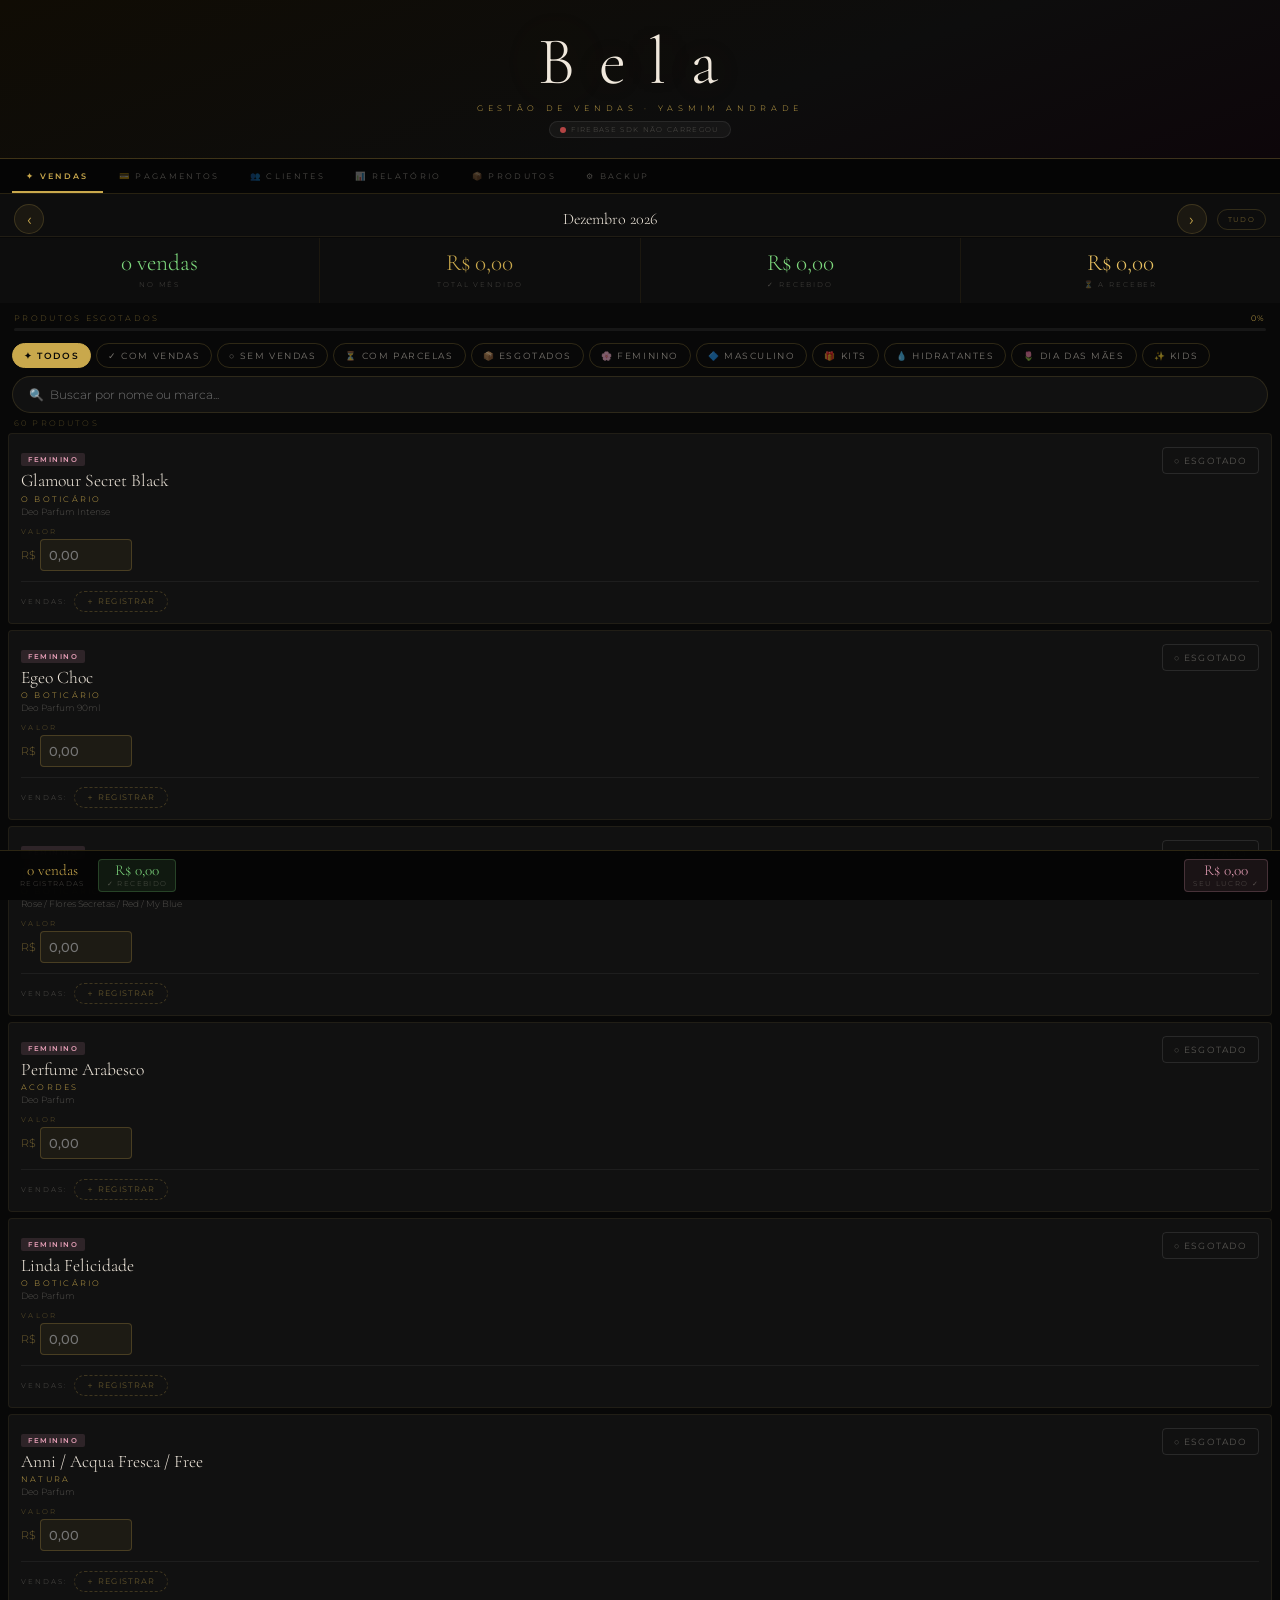
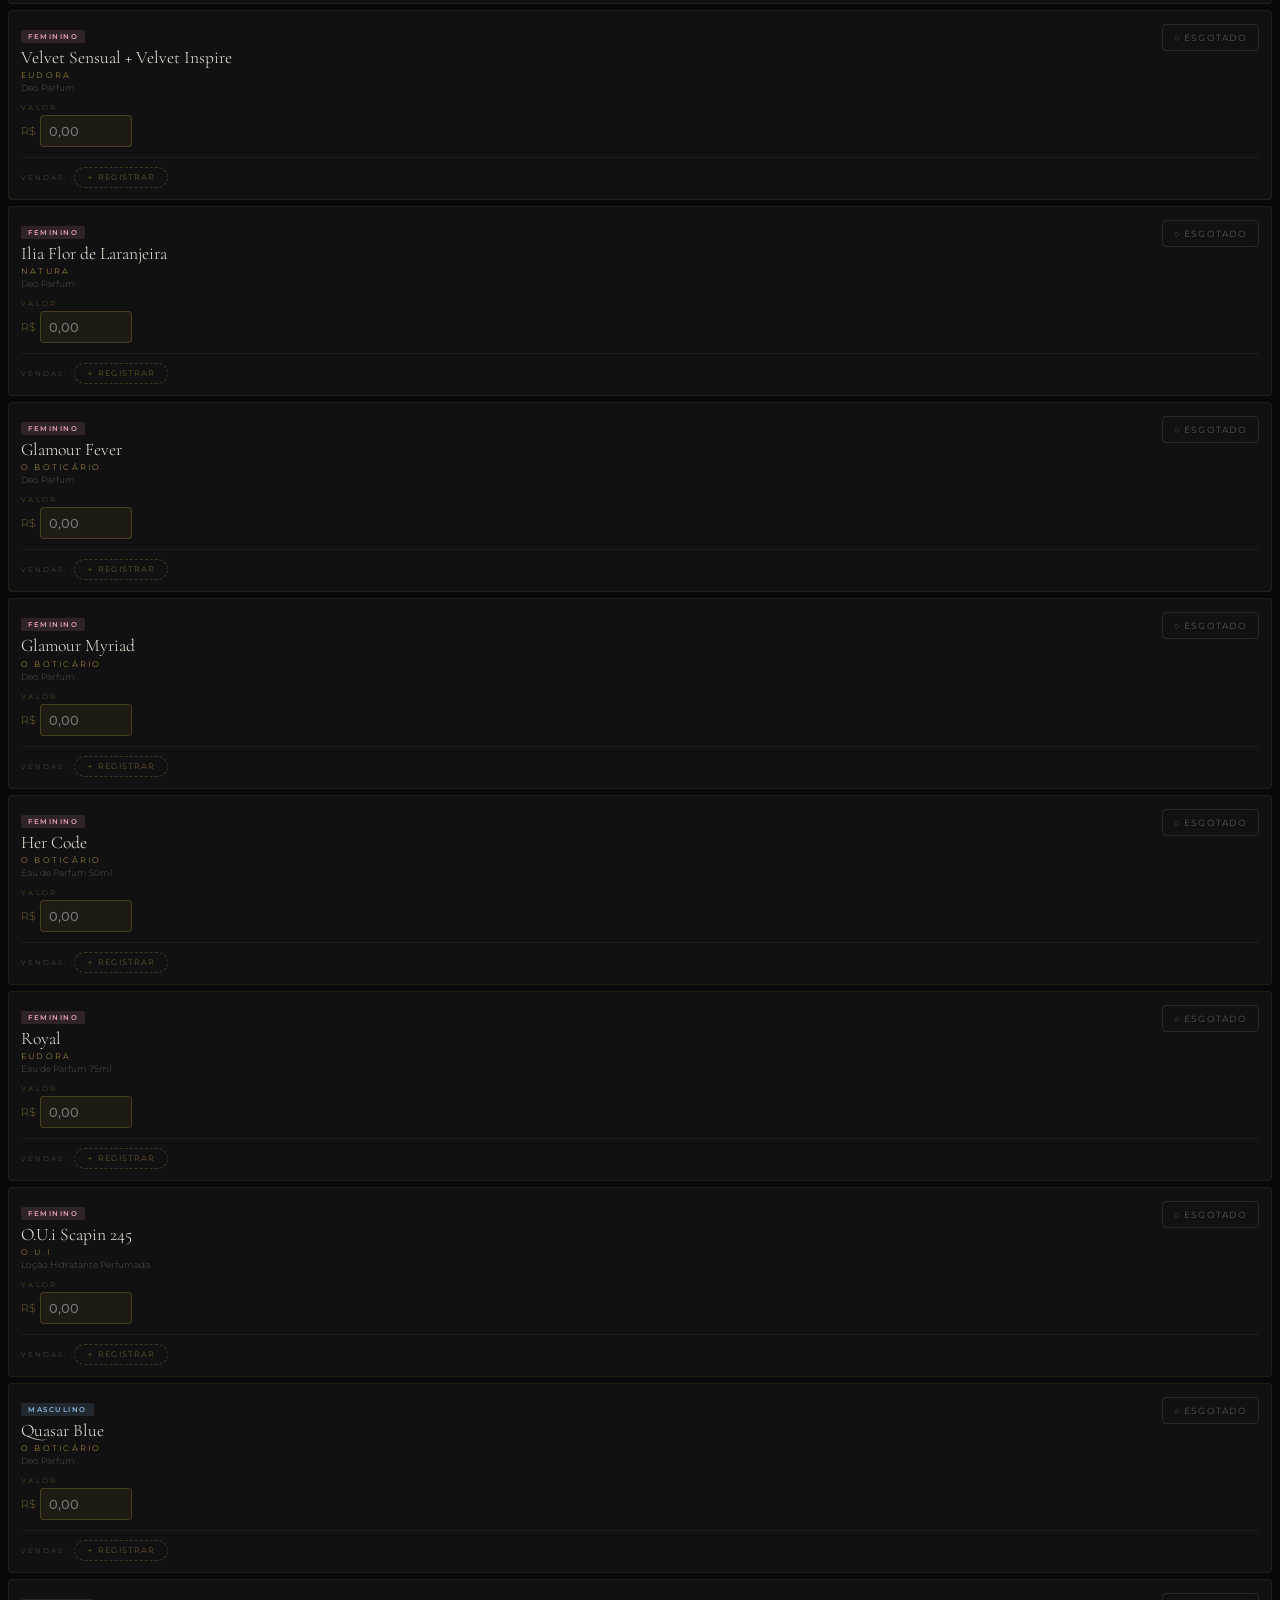
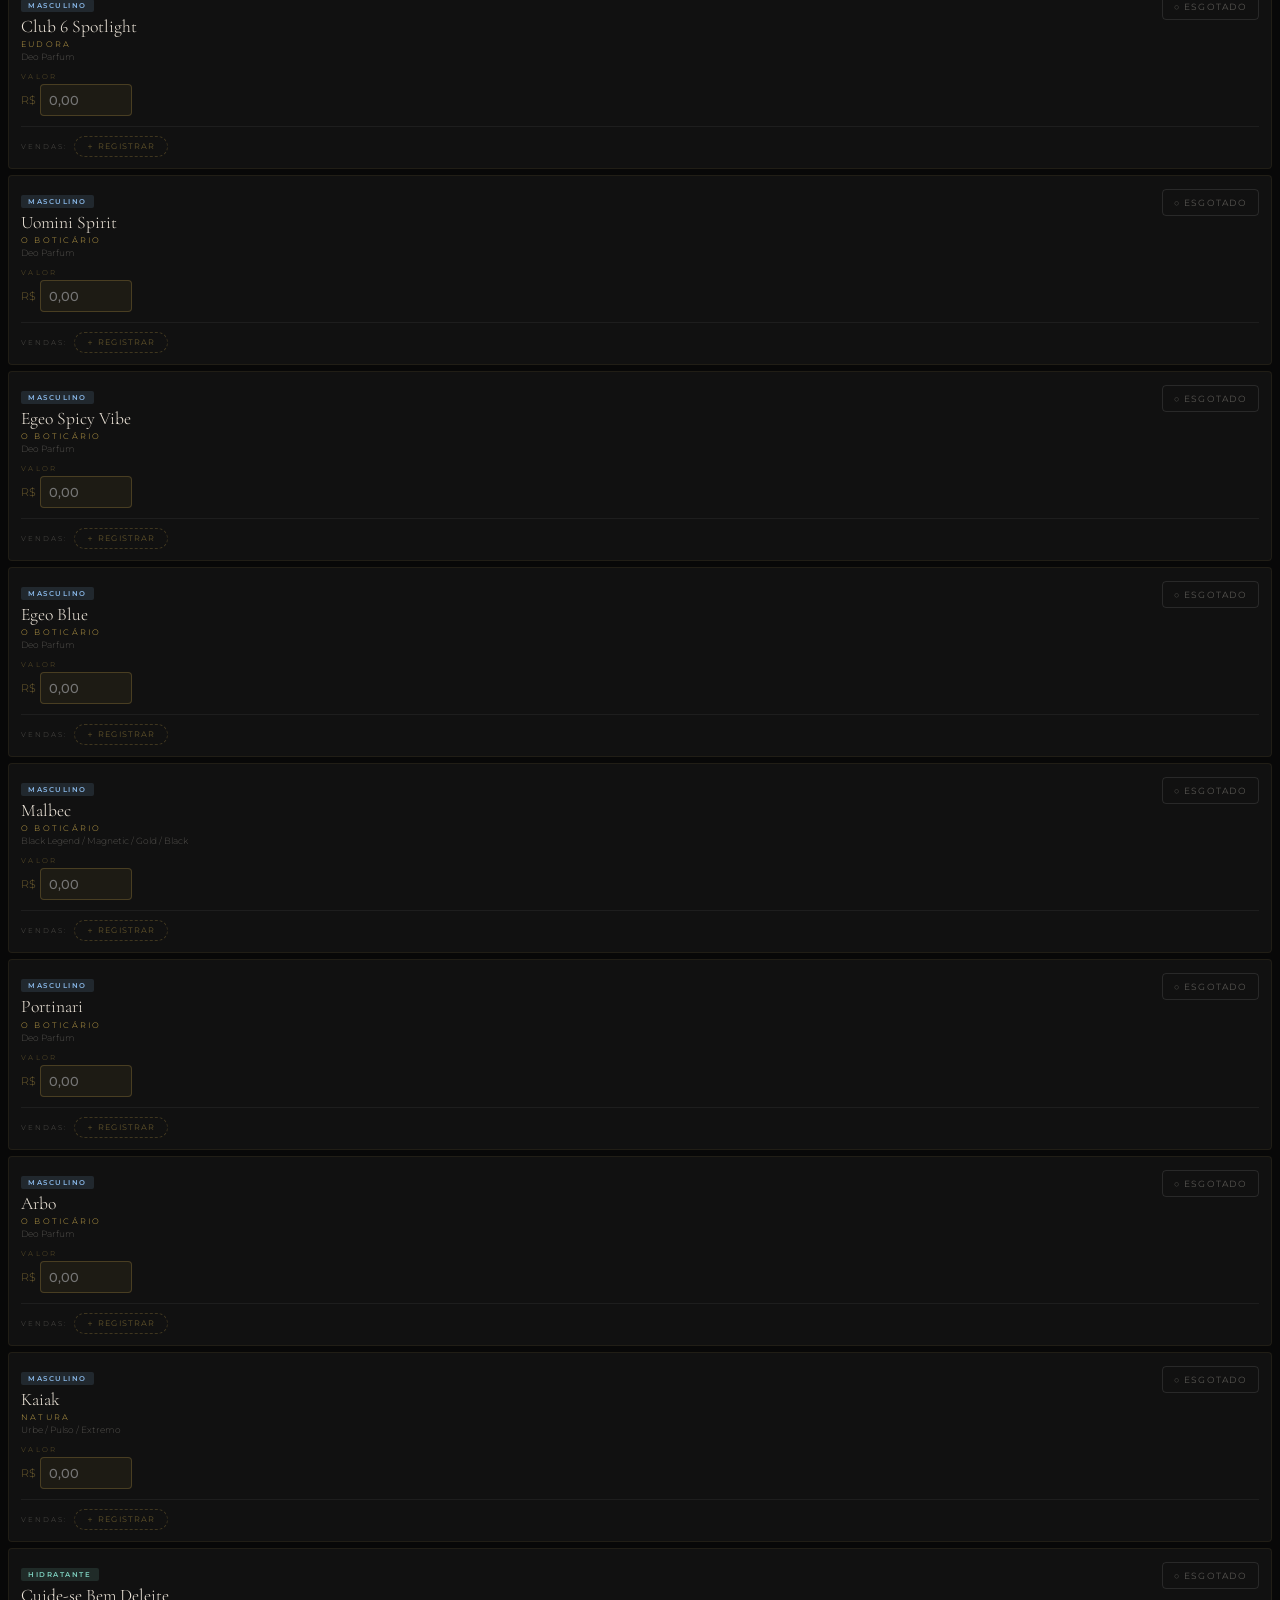
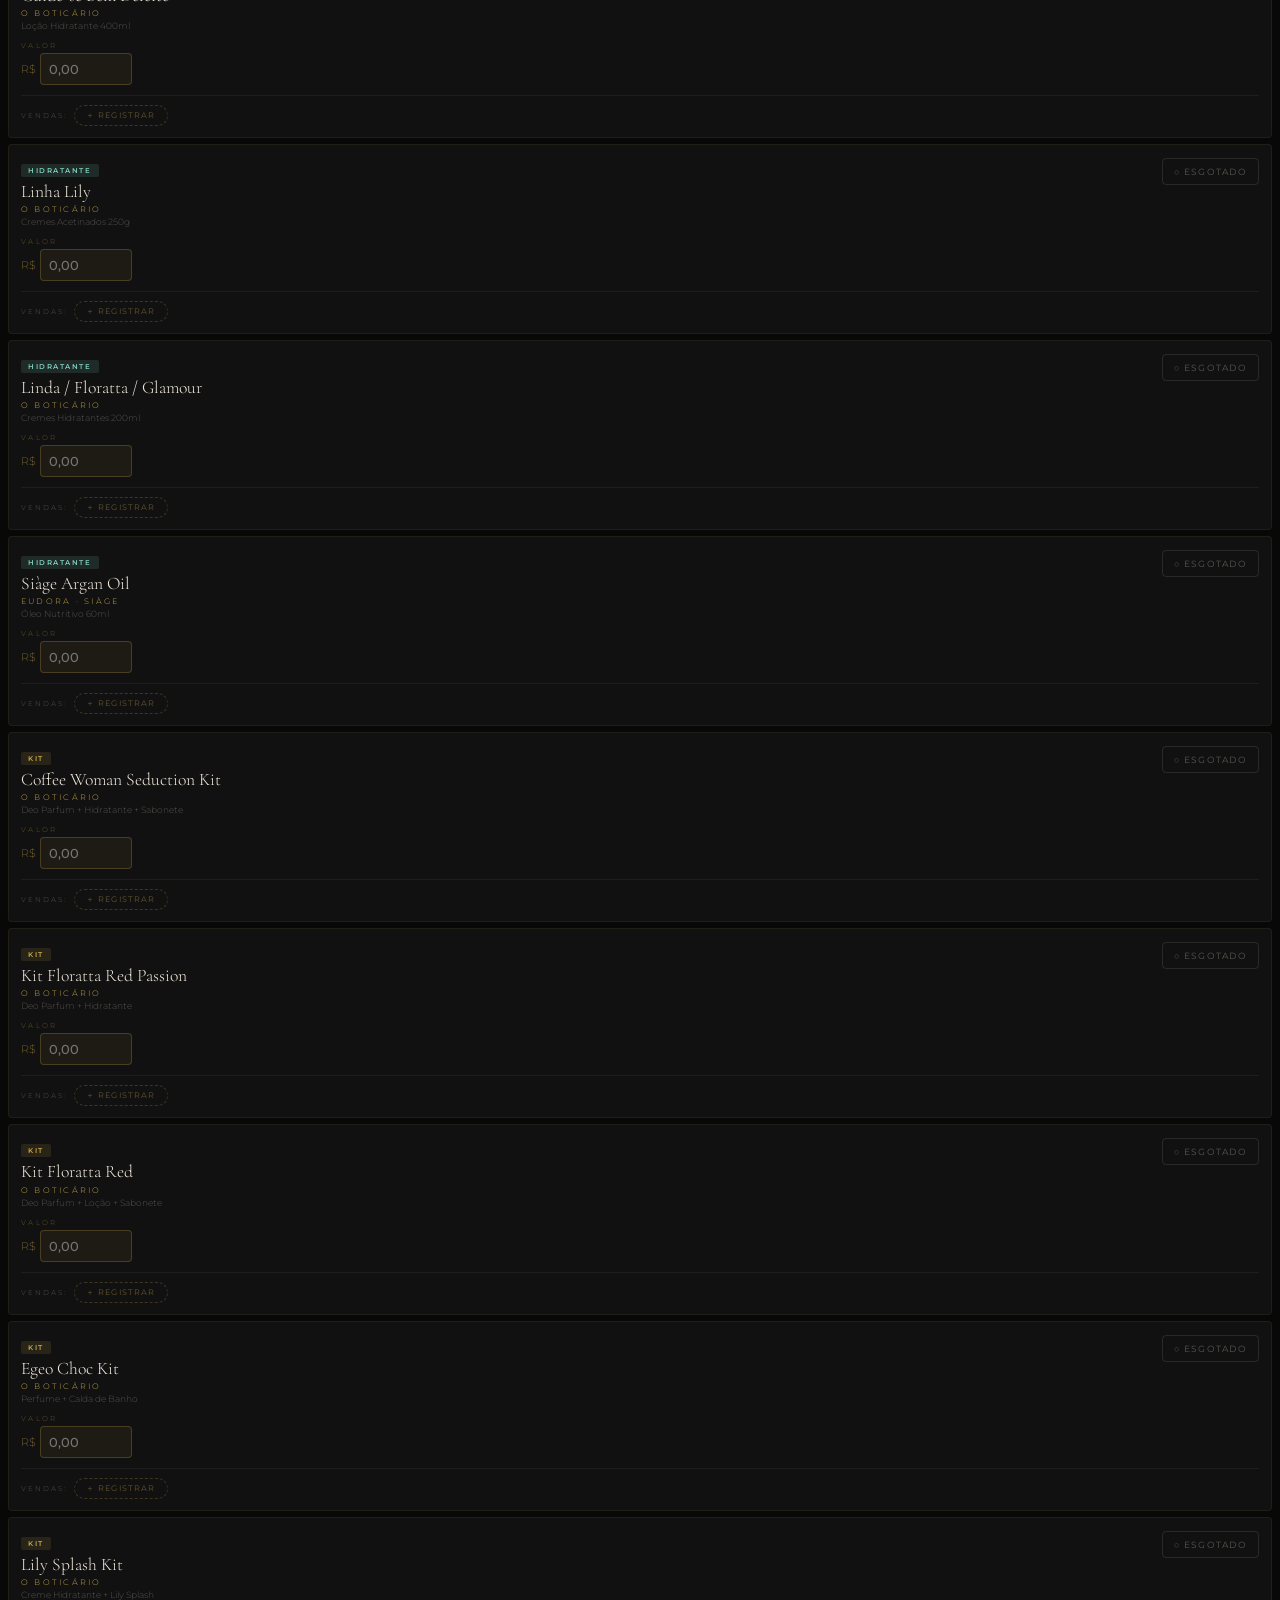
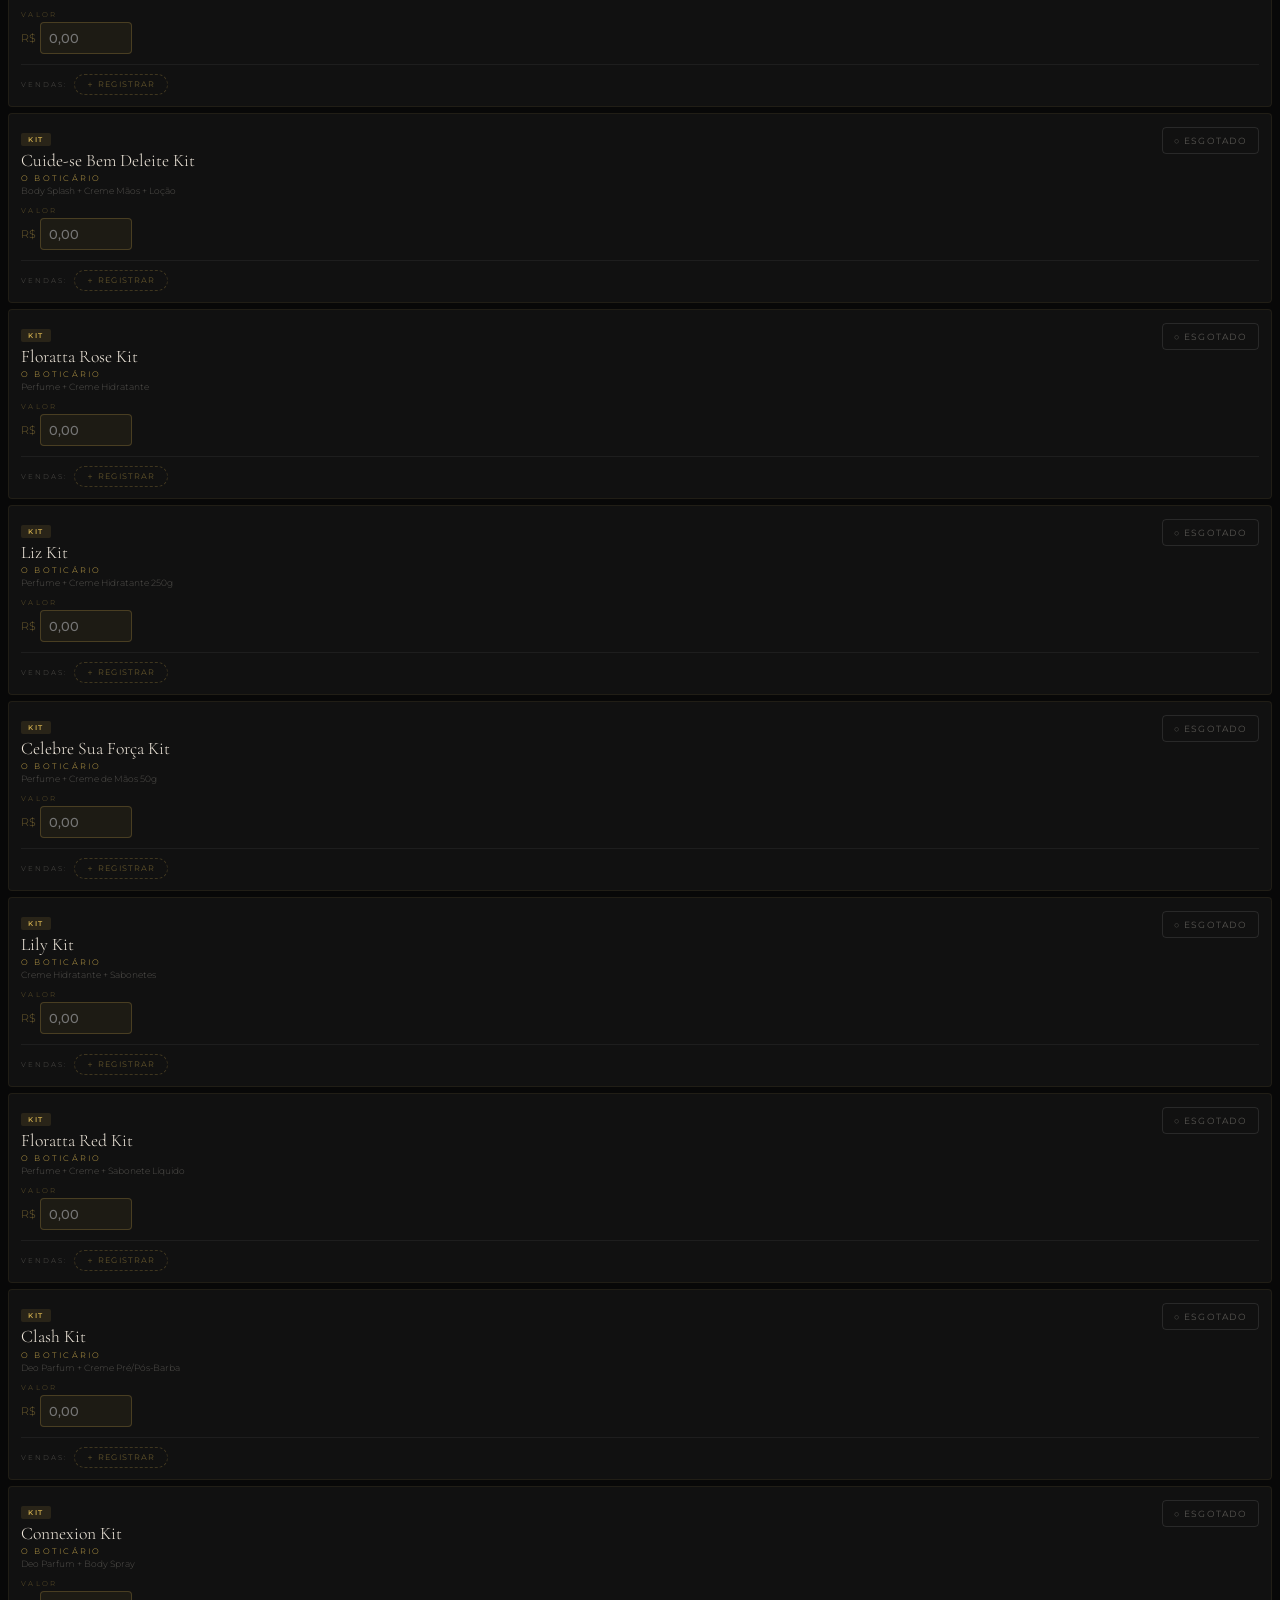
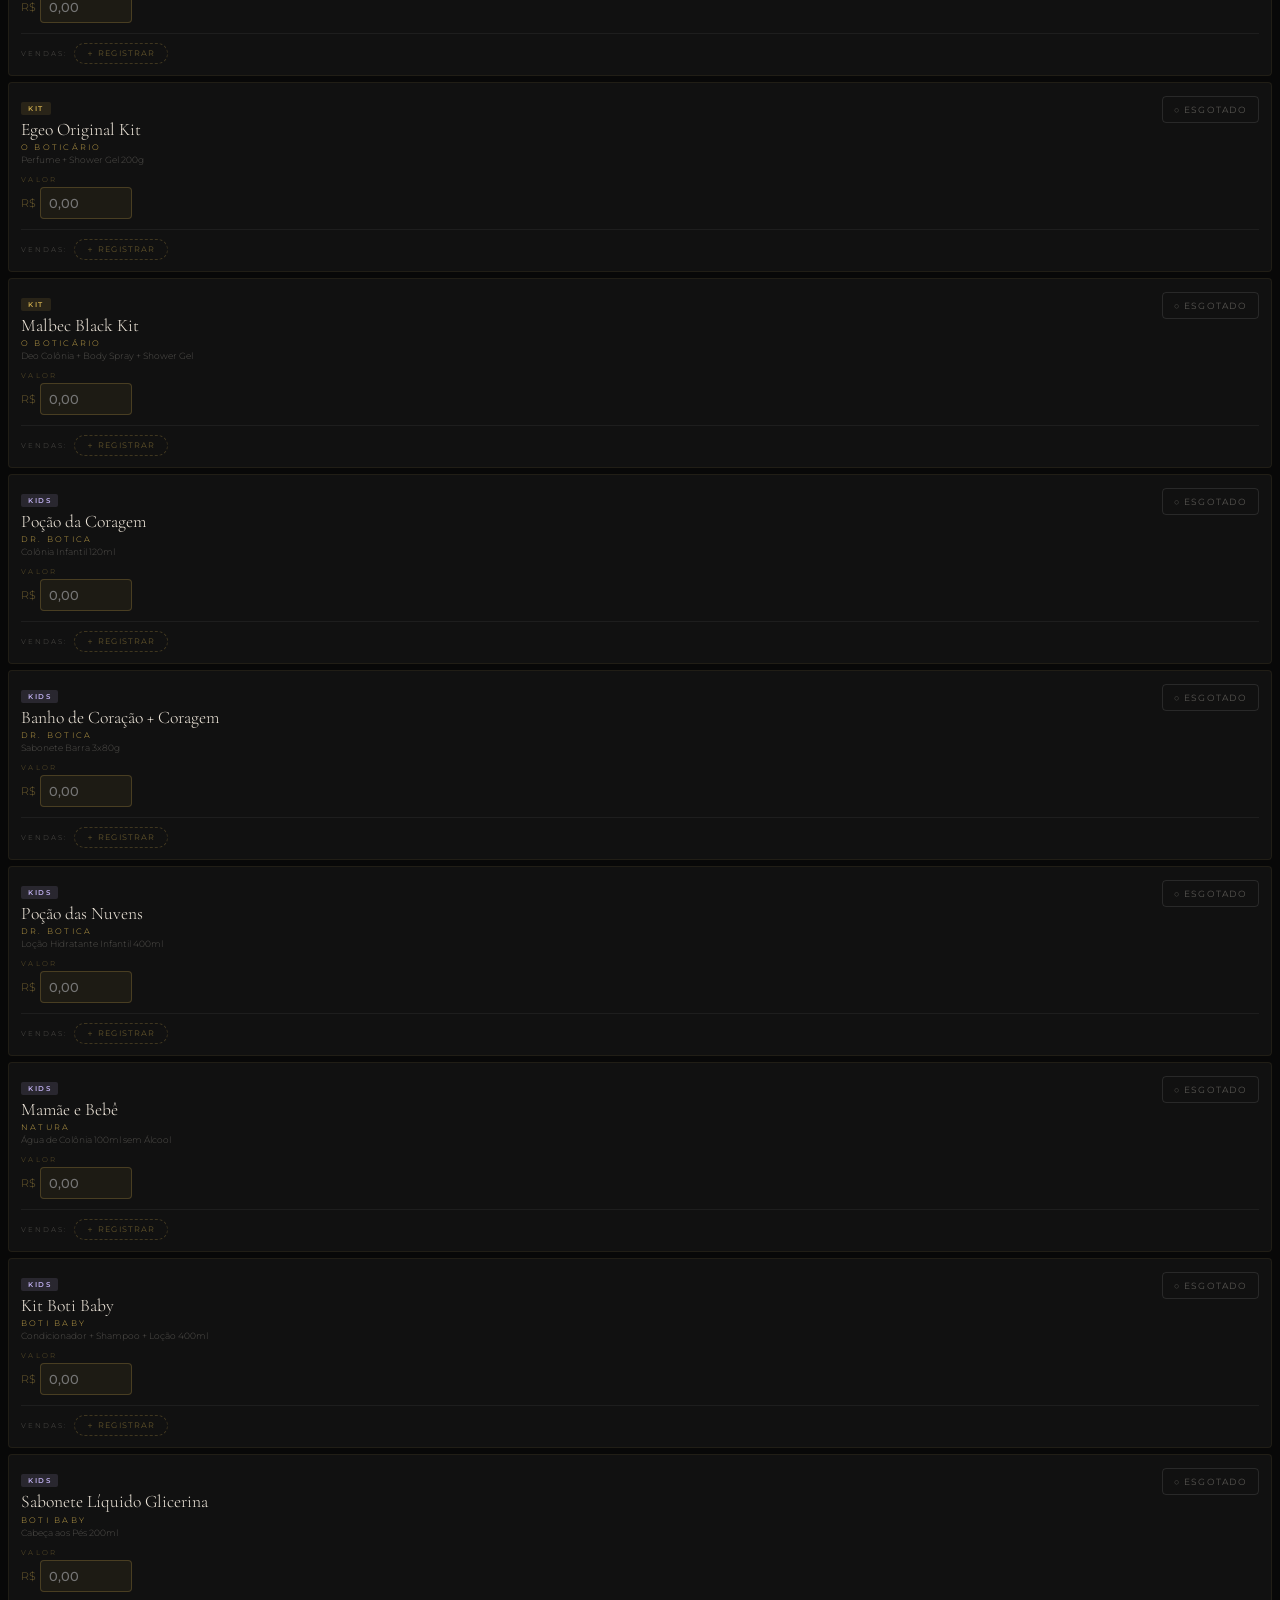
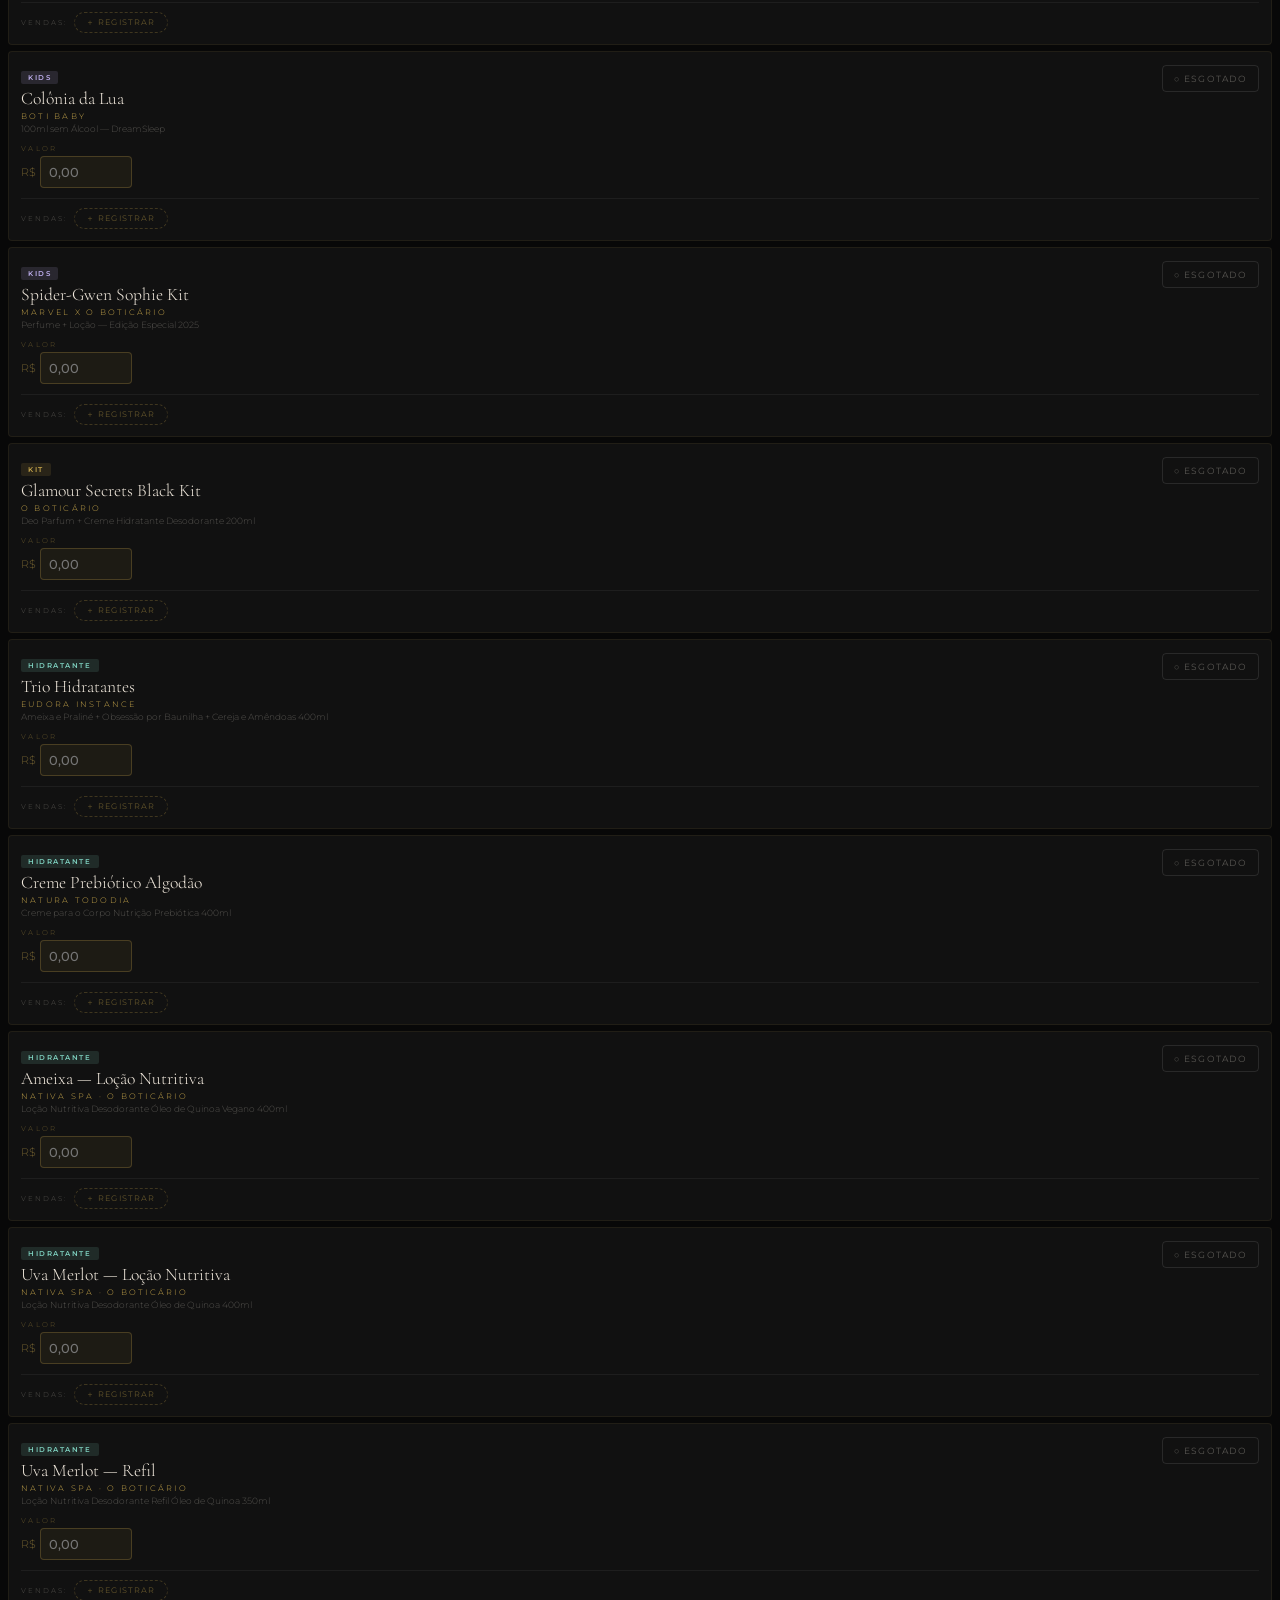
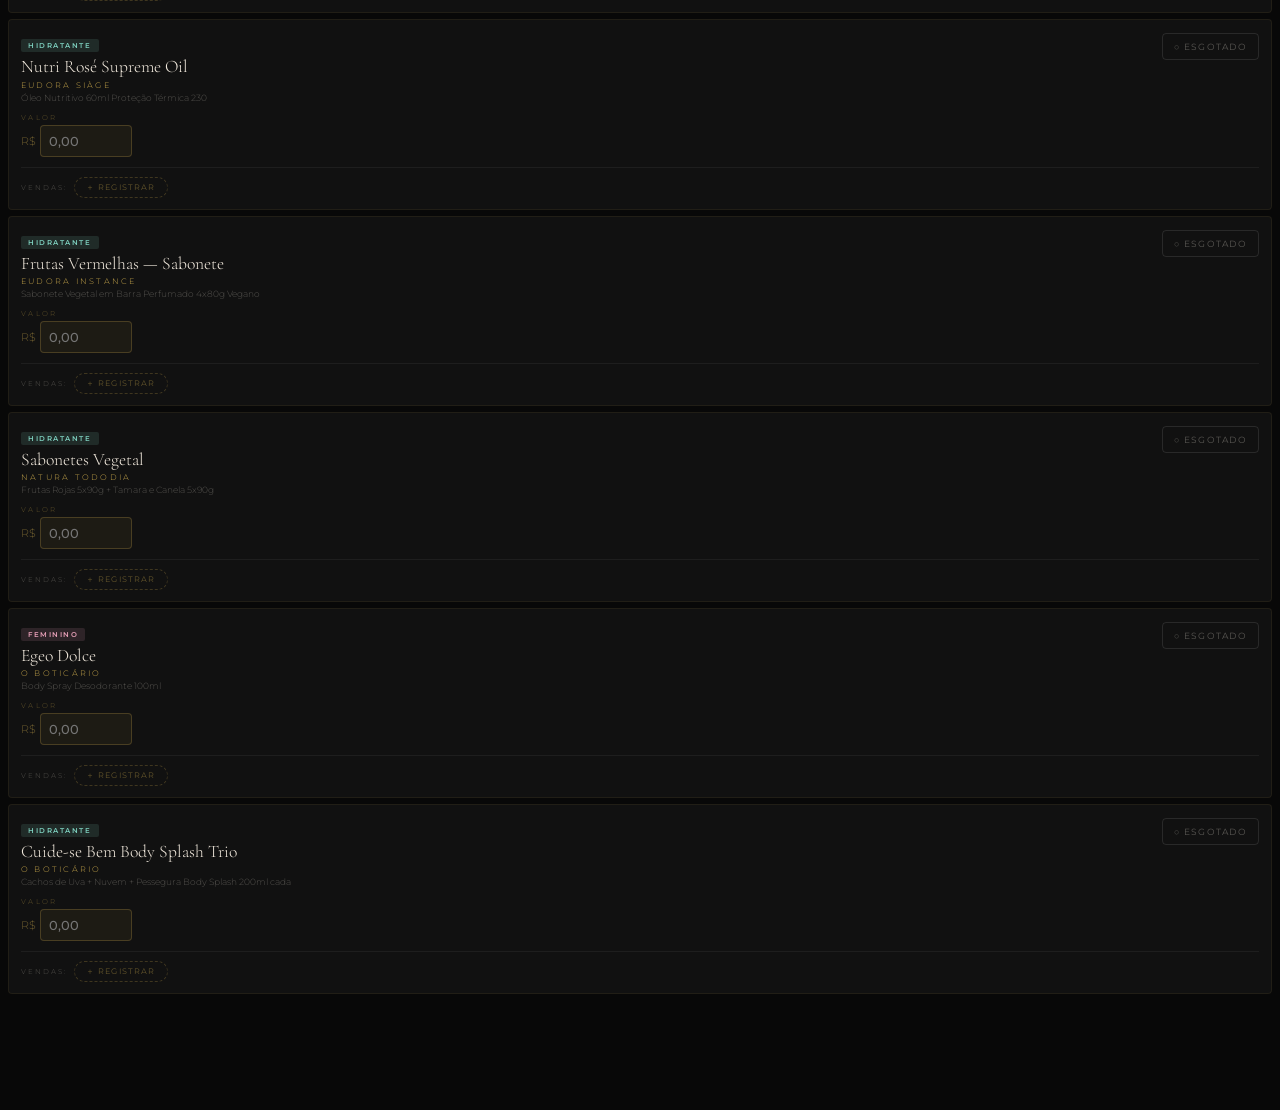
==== index.html @ f92d916d "Mudança imgg" ====
<!DOCTYPE html>
<html lang="pt-BR">
<head>
<meta charset="UTF-8">
<meta name="viewport" content="width=device-width, initial-scale=1.0, user-scalable=no">
<meta name="theme-color" content="#080808">
<meta name="apple-mobile-web-app-capable" content="yes">
<meta name="apple-mobile-web-app-status-bar-style" content="black-translucent">
<meta name="apple-mobile-web-app-title" content="Bela">
<meta name="application-name" content="Bela">
<meta name="description" content="Gestão de Vendas · Yasmim Andrade">
<title>Bela — Gestão de Vendas</title>
<link rel="manifest" id="pwa-manifest">
<link rel="apple-touch-icon" id="pwa-icon">
<link rel="preconnect" href="https://fonts.googleapis.com">
<link rel="preconnect" href="https://fonts.gstatic.com" crossorigin>
<link href="https://fonts.googleapis.com/css2?family=Cormorant+Garamond:ital,wght@0,300;0,400;0,600;1,300;1,400&family=Montserrat:wght@300;400;500;600&display=swap" rel="stylesheet">
<script>
// ── PWA: gera manifest e ícone inline, sem servidor ──────────────────────
(function(){
  // SVG icon → PNG via canvas
  var svg='<svg xmlns="http://www.w3.org/2000/svg" width="512" height="512"><rect width="512" height="512" rx="80" fill="#080808"/><rect x="1" y="1" width="510" height="510" rx="79" fill="none" stroke="#C9A84C" stroke-width="8"/><text x="256" y="310" text-anchor="middle" font-family="Georgia,serif" font-size="240" font-weight="300" fill="#f0e8dc">B</text><text x="256" y="390" text-anchor="middle" font-family="Arial,sans-serif" font-size="38" font-weight="300" letter-spacing="14" fill="#C9A84C">BELA</text></svg>';
  var svgBlob=new Blob([svg],{type:'image/svg+xml'});
  var svgUrl=URL.createObjectURL(svgBlob);
  document.getElementById('pwa-icon').href=svgUrl;

  // manifest blob
  var manifest={
    name:'Bela — Gestão de Vendas',
    short_name:'Bela',
    description:'Gestão de Vendas · Yasmim Andrade',
    start_url:window.location.href,
    display:'standalone',
    background_color:'#080808',
    theme_color:'#080808',
    orientation:'portrait',
    icons:[
      {src:svgUrl,sizes:'512x512',type:'image/svg+xml',purpose:'any maskable'}
    ]
  };
  var mBlob=new Blob([JSON.stringify(manifest)],{type:'application/json'});
  document.getElementById('pwa-manifest').href=URL.createObjectURL(mBlob);

  // Service Worker inline
  if('serviceWorker' in navigator){
    var swCode=[
      'var CACHE="bela-v1";',
      'self.addEventListener("install",function(e){',
      '  e.waitUntil(caches.open(CACHE).then(function(c){',
      '    return c.addAll([self.location.pathname]);',
      '  }));',
      '  self.skipWaiting();',
      '});',
      'self.addEventListener("activate",function(e){',
      '  e.waitUntil(clients.claim());',
      '});',
      'self.addEventListener("fetch",function(e){',
      '  e.respondWith(caches.match(e.request).then(function(r){',
      '    return r||fetch(e.request).then(function(res){',
      '      var clone=res.clone();',
      '      caches.open(CACHE).then(function(c){c.put(e.request,clone);});',
      '      return res;',
      '    }).catch(function(){return caches.match(e.request);});',
      '  }));',
      '});'
    ].join('\n');
    var swBlob=new Blob([swCode],{type:'application/javascript'});
    var swUrl=URL.createObjectURL(swBlob);
    navigator.serviceWorker.register(swUrl,{scope:'/'}).catch(function(){
      // scope fallback para arquivo local
      navigator.serviceWorker.register(swUrl).catch(function(){});
    });
  }
})();
</script>
<style>
*{margin:0;padding:0;box-sizing:border-box;-webkit-tap-highlight-color:transparent}
html,body{background:#080808;color:#f0e8dc;font-family:'Montserrat',sans-serif;font-weight:300;overflow-x:hidden;min-height:100vh}
button{font-family:'Montserrat',sans-serif;cursor:pointer;border:none}
input[type=number]::-webkit-inner-spin-button,input[type=number]::-webkit-outer-spin-button{-webkit-appearance:none;margin:0}
input[type=number]{-moz-appearance:textfield}
input,select{font-family:'Montserrat',sans-serif}
#toast{position:fixed;top:14px;right:14px;font-size:0.5rem;letter-spacing:0.18em;text-transform:uppercase;color:#7dd87d;background:rgba(100,200,100,0.1);border:1px solid rgba(100,200,100,0.3);padding:4px 10px;border-radius:20px;opacity:0;transition:opacity 0.35s;pointer-events:none;z-index:9999}
#toast.show{opacity:1}
#footer-bar{position:fixed;bottom:0;left:0;right:0;background:rgba(6,6,6,0.97);-webkit-backdrop-filter:blur(14px);backdrop-filter:blur(14px);border-top:1px solid rgba(201,168,76,0.2);padding:8px 12px;z-index:100}
.footer-inner{display:flex;flex-wrap:wrap;justify-content:space-between;gap:5px}
.footer-grp{display:flex;gap:5px;flex-wrap:wrap;align-items:center}
.fchip{display:flex;flex-direction:column;align-items:center;padding:3px 8px;border-radius:4px}
.fchip-val{font-family:'Cormorant Garamond',serif;font-size:0.95rem;font-weight:300;line-height:1}
.fchip-lbl{font-size:0.42rem;letter-spacing:0.2em;text-transform:uppercase;color:rgba(240,232,220,0.3);margin-top:1px}
.card{border-radius:4px;margin-bottom:6px;padding:13px 12px 11px;transition:background 0.3s,border-color 0.3s}
.cat-badge{display:inline-block;font-size:0.44rem;font-weight:600;letter-spacing:0.22em;text-transform:uppercase;padding:2px 7px;border-radius:2px;margin-bottom:4px}
.prod-name{font-family:'Cormorant Garamond',serif;font-size:1.1rem;font-weight:300;line-height:1.2}
.prod-brand{font-size:0.5rem;letter-spacing:0.28em;text-transform:uppercase;color:#C9A84C;margin-top:2px}
.prod-sub{font-size:0.58rem;color:rgba(240,232,220,0.3);margin-top:2px}
.row1{display:flex;align-items:flex-start;gap:8px;justify-content:space-between}
.row2{display:flex;align-items:flex-end;gap:8px;margin-top:10px;flex-wrap:wrap}
.esg-btn{flex-shrink:0;padding:7px 11px;border-radius:4px;font-size:0.56rem;letter-spacing:0.14em;text-transform:uppercase;transition:all 0.2s;white-space:nowrap}
.price-wrap{display:flex;flex-direction:column;gap:3px}
.price-lbl{font-size:0.44rem;letter-spacing:0.32em;text-transform:uppercase;color:rgba(201,168,76,0.45)}
.price-inner{display:flex;align-items:center;gap:4px}
.price-rs{font-size:0.68rem;color:rgba(201,168,76,0.5)}
.price-input{width:92px;padding:7px 8px;background:rgba(201,168,76,0.07);border:1px solid rgba(201,168,76,0.25);border-radius:4px;color:#e8c97a;font-size:0.84rem;font-weight:500;outline:none}
.profit-boxes{display:flex;gap:5px;flex-wrap:wrap}
.pbox{border-radius:4px;padding:6px 9px;min-width:82px;text-align:center}
.pbox-lbl{font-size:0.42rem;letter-spacing:0.24em;text-transform:uppercase;opacity:0.6}
.pbox-val{font-family:'Cormorant Garamond',serif;font-size:1rem;font-weight:300;margin-top:2px}
.sales-section{margin-top:10px;border-top:1px solid rgba(255,255,255,0.055);padding-top:9px}
.sales-row{display:flex;align-items:center;gap:7px;flex-wrap:wrap}
.sales-lbl{font-size:0.44rem;letter-spacing:0.28em;text-transform:uppercase;color:rgba(240,232,220,0.3);flex-shrink:0}
.buyer-chip{display:inline-flex;align-items:center;gap:5px;border-radius:20px;padding:4px 10px;cursor:pointer;transition:all 0.2s}
.buyer-chip-init{width:18px;height:18px;border-radius:50%;display:flex;align-items:center;justify-content:center;font-size:0.45rem;font-weight:700;flex-shrink:0}
.buyer-chip-name{font-size:0.6rem;font-weight:400;letter-spacing:0.04em}
.buyer-chip-parc{font-size:0.42rem;letter-spacing:0.1em}
.sale-add-btn{display:inline-flex;align-items:center;gap:5px;background:transparent;border:1px dashed rgba(201,168,76,0.25);border-radius:20px;padding:4px 11px;cursor:pointer;color:rgba(201,168,76,0.45);font-size:0.52rem;letter-spacing:0.14em;text-transform:uppercase;transition:all 0.2s}
.sale-add-btn:active{border-color:rgba(201,168,76,0.6);color:rgba(201,168,76,0.8)}
.sales-summary{margin-top:7px;display:flex;gap:6px;flex-wrap:wrap}
.spill{border-radius:30px;padding:3px 9px;display:inline-flex;align-items:center;gap:5px}
.spill-lbl{font-size:0.42rem;letter-spacing:0.2em;text-transform:uppercase}
.spill-val{font-family:'Cormorant Garamond',serif;font-size:0.88rem;font-weight:300}
.filter-bar{display:flex;flex-wrap:wrap;gap:5px;padding:10px 12px 4px}
.filter-btn{font-size:0.55rem;font-weight:400;letter-spacing:0.18em;text-transform:uppercase;padding:6px 11px;border-radius:30px;white-space:nowrap;transition:all 0.2s}
.search-wrap{padding:4px 12px 6px}
.search-input{width:100%;padding:10px 16px;background:rgba(255,255,255,0.04);border:1px solid rgba(201,168,76,0.16);border-radius:30px;color:#f0e8dc;font-size:0.75rem;font-weight:300;outline:none;box-sizing:border-box}
.count-info{padding:0 14px 5px;font-size:0.48rem;letter-spacing:0.28em;text-transform:uppercase;color:rgba(201,168,76,0.38)}
.empty-msg{text-align:center;padding:60px 20px;color:rgba(240,232,220,0.16);font-size:0.65rem;letter-spacing:0.35em;text-transform:uppercase}
#product-list{padding:0 8px}
.spacer{height:110px}
.dashboard{display:grid;grid-template-columns:repeat(auto-fit,minmax(115px,1fr));gap:1px;background:rgba(201,168,76,0.1);margin:1px 0}
.dash-card{background:#0d0d0d;padding:14px 10px;text-align:center}
.dash-val{font-family:'Cormorant Garamond',serif;font-size:clamp(0.95rem,3vw,1.45rem);font-weight:300;line-height:1}
.dash-lbl{font-size:0.45rem;letter-spacing:0.26em;text-transform:uppercase;color:rgba(240,232,220,0.28);margin-top:5px}
.progress-wrap{padding:10px 14px 2px}
.progress-row{display:flex;justify-content:space-between;margin-bottom:5px}
.progress-lbl{font-size:0.48rem;letter-spacing:0.3em;text-transform:uppercase;color:rgba(201,168,76,0.5)}
.progress-pct{font-size:0.48rem;letter-spacing:0.2em;color:#C9A84C}
.progress-bg{height:3px;background:rgba(255,255,255,0.06);border-radius:2px}
.progress-fill{height:100%;background:linear-gradient(to right,#C9A84C,#e8c97a);border-radius:2px;transition:width 0.5s ease}
.modal-overlay{position:fixed;inset:0;background:rgba(0,0,0,0.82);z-index:500;display:flex;align-items:flex-end;justify-content:center;-webkit-backdrop-filter:blur(5px);backdrop-filter:blur(5px);opacity:0;pointer-events:none;transition:opacity 0.25s}
.modal-overlay.open{opacity:1;pointer-events:all}
.modal-sheet{background:#111;border-radius:16px 16px 0 0;border-top:1px solid rgba(201,168,76,0.2);width:100%;max-width:540px;padding:22px 20px 44px;transform:translateY(40px);transition:transform 0.3s cubic-bezier(.4,0,.2,1);max-height:92vh;overflow-y:auto;-webkit-overflow-scrolling:touch}
.modal-overlay.open .modal-sheet{transform:translateY(0)}
.modal-handle{width:36px;height:3px;background:rgba(255,255,255,0.14);border-radius:2px;margin:0 auto 18px}
.modal-title{font-family:'Cormorant Garamond',serif;font-size:1.3rem;font-weight:300;color:#f0e8dc;margin-bottom:3px}
.modal-sub{font-size:0.48rem;letter-spacing:0.3em;text-transform:uppercase;color:rgba(201,168,76,0.55);margin-bottom:18px}
.modal-field{margin-bottom:13px}
.modal-field-lbl{font-size:0.44rem;letter-spacing:0.28em;text-transform:uppercase;color:rgba(240,232,220,0.35);margin-bottom:5px}
.modal-input{width:100%;padding:11px 13px;background:rgba(255,255,255,0.04);border:1px solid rgba(201,168,76,0.2);border-radius:6px;color:#f0e8dc;font-size:0.82rem;font-weight:300;outline:none;-webkit-appearance:none}
.modal-input:focus{border-color:rgba(201,168,76,0.5)}
.parc-sel{display:flex;gap:6px}
.parc-sel-btn{flex:1;padding:10px 6px;border-radius:5px;font-size:0.56rem;letter-spacing:0.1em;text-transform:uppercase;transition:all 0.2s;text-align:center;cursor:pointer}
.modal-btns{display:flex;gap:8px;margin-top:18px}
.modal-btn-save{flex:1;padding:13px;border-radius:6px;background:#C9A84C;color:#080808;font-size:0.6rem;font-weight:600;letter-spacing:0.18em;text-transform:uppercase;cursor:pointer}
.modal-btn-cancel{padding:13px 14px;border-radius:6px;background:rgba(255,255,255,0.05);border:1px solid rgba(255,255,255,0.1);color:rgba(240,232,220,0.4);font-size:0.6rem;letter-spacing:0.14em;text-transform:uppercase;cursor:pointer}
.detail-header{display:flex;align-items:center;gap:12px;margin-bottom:16px}
.detail-avatar{width:44px;height:44px;border-radius:50%;display:flex;align-items:center;justify-content:center;font-family:'Cormorant Garamond',serif;font-size:1.2rem;color:#080808;flex-shrink:0;font-weight:600}
.detail-name{font-family:'Cormorant Garamond',serif;font-size:1.3rem;font-weight:300;color:#f0e8dc;line-height:1.1}
.detail-prod{font-size:0.44rem;letter-spacing:0.26em;text-transform:uppercase;color:rgba(201,168,76,0.5);margin-top:2px}
.detail-info-rows{display:flex;flex-direction:column;gap:8px;margin-bottom:14px}
.detail-row{display:flex;align-items:center;gap:10px;background:rgba(255,255,255,0.03);border:1px solid rgba(255,255,255,0.06);border-radius:7px;padding:9px 12px}
.detail-row-icon{font-size:0.95rem;flex-shrink:0}
.detail-row-lbl{font-size:0.41rem;letter-spacing:0.24em;text-transform:uppercase;color:rgba(240,232,220,0.3);margin-bottom:1px}
.detail-row-val{font-size:0.76rem;color:#f0e8dc}
.detail-parc-title{font-size:0.44rem;letter-spacing:0.28em;text-transform:uppercase;color:rgba(240,232,220,0.3);margin-bottom:8px}
.parc-grid{display:flex;gap:7px;flex-wrap:wrap;margin-bottom:14px}
.parc-btn{flex:1 1 90px;min-width:88px;border-radius:5px;padding:9px;cursor:pointer;text-align:left;transition:all 0.22s;border:none}
.parc-top{display:flex;justify-content:space-between;align-items:center;margin-bottom:3px}
.parc-name{font-size:0.46rem;letter-spacing:0.2em;text-transform:uppercase;font-weight:600}
.parc-val{font-family:'Cormorant Garamond',serif;font-size:1rem;font-weight:300}
.parc-sub{margin-top:3px;font-size:0.41rem;letter-spacing:0.14em;text-transform:uppercase}
.detail-btns{display:flex;gap:8px}
.detail-btn-edit{flex:1;padding:12px;border-radius:6px;background:rgba(201,168,76,0.12);border:1px solid rgba(201,168,76,0.3);color:#e8c97a;font-size:0.58rem;letter-spacing:0.16em;text-transform:uppercase;cursor:pointer}
.detail-btn-del{padding:12px 14px;border-radius:6px;background:rgba(200,80,80,0.1);border:1px solid rgba(200,80,80,0.22);color:rgba(220,110,110,0.7);font-size:0.58rem;letter-spacing:0.14em;text-transform:uppercase;cursor:pointer}

/* ── TABS ── */
#tab-nav{display:flex;background:rgba(6,6,6,0.97);border-bottom:1px solid rgba(201,168,76,0.18);padding:0 12px;gap:2px;position:sticky;top:0;z-index:90}
.tab-btn{padding:12px 14px 10px;font-size:0.52rem;letter-spacing:0.28em;text-transform:uppercase;font-weight:400;background:transparent;color:rgba(240,232,220,0.3);border-bottom:2px solid transparent;border-radius:0;transition:all 0.2s;-webkit-tap-highlight-color:transparent}
.tab-btn.active{color:#C9A84C;border-bottom-color:#C9A84C;font-weight:600}
.tab-page{display:none}
.tab-page.active{display:block}

/* ── PAGAMENTOS TAB ── */
#pag-dashboard{display:grid;grid-template-columns:repeat(auto-fit,minmax(110px,1fr));gap:1px;background:rgba(201,168,76,0.1);margin:1px 0}
.pag-sum-bar{display:flex;flex-wrap:wrap;gap:5px;padding:10px 10px 4px}
.pag-filters{display:flex;flex-wrap:wrap;gap:5px;padding:4px 10px 8px}
.pag-filter-btn{font-size:0.52rem;letter-spacing:0.16em;text-transform:uppercase;padding:5px 10px;border-radius:20px;white-space:nowrap;transition:all 0.2s;background:transparent;border:1px solid rgba(201,168,76,0.2);color:rgba(240,232,220,0.4)}
.pag-filter-btn.active{background:#C9A84C;color:#080808;font-weight:600;border-color:#C9A84C}
#pag-search{padding:4px 10px 6px}
#pag-search input{width:100%;padding:10px 16px;background:rgba(255,255,255,0.04);border:1px solid rgba(201,168,76,0.16);border-radius:30px;color:#f0e8dc;font-size:0.75rem;font-weight:300;outline:none;box-sizing:border-box}
#pag-list{padding:0 8px}
.pag-card{border-radius:6px;margin-bottom:7px;padding:13px 13px 11px;transition:background 0.25s}
.pag-card-top{display:flex;align-items:center;gap:10px;margin-bottom:10px}
.pag-avatar{width:38px;height:38px;border-radius:50%;display:flex;align-items:center;justify-content:center;font-family:'Cormorant Garamond',serif;font-size:1rem;font-weight:600;color:#080808;flex-shrink:0}
.pag-info{flex:1;min-width:0}
.pag-name{font-family:'Cormorant Garamond',serif;font-size:1.05rem;font-weight:300;color:#f0e8dc;line-height:1.1;white-space:nowrap;overflow:hidden;text-overflow:ellipsis}
.pag-prod{font-size:0.42rem;letter-spacing:0.24em;text-transform:uppercase;color:rgba(201,168,76,0.5);margin-top:1px;white-space:nowrap;overflow:hidden;text-overflow:ellipsis}
.pag-status-badge{flex-shrink:0;padding:4px 9px;border-radius:20px;font-size:0.44rem;letter-spacing:0.18em;text-transform:uppercase;font-weight:600}
.pag-meta{display:flex;flex-wrap:wrap;gap:5px;margin-bottom:10px}
.pmeta{border-radius:4px;padding:5px 8px;display:flex;flex-direction:column;gap:1px}
.pmeta-lbl{font-size:0.4rem;letter-spacing:0.22em;text-transform:uppercase;opacity:0.5}
.pmeta-val{font-size:0.7rem;font-family:'Cormorant Garamond',serif;font-weight:300}
.pag-parc-track{display:flex;gap:5px;flex-wrap:wrap;margin-bottom:10px}
.pag-parc-dot{flex:1;min-width:46px;border-radius:5px;padding:8px 6px;text-align:center;cursor:pointer;transition:all 0.2s}
.pag-parc-dot-num{font-size:0.42rem;letter-spacing:0.14em;text-transform:uppercase;opacity:0.7;margin-bottom:2px}
.pag-parc-dot-val{font-family:'Cormorant Garamond',serif;font-size:0.9rem;font-weight:300}
.pag-parc-dot-stat{font-size:0.38rem;letter-spacing:0.14em;text-transform:uppercase;margin-top:2px}
.pag-obs{margin-top:6px}
.pag-obs textarea{width:100%;padding:8px 10px;background:rgba(255,255,255,0.03);border:1px solid rgba(201,168,76,0.14);border-radius:5px;color:rgba(240,232,220,0.6);font-size:0.68rem;font-family:'Montserrat',sans-serif;font-weight:300;resize:none;outline:none;box-sizing:border-box}
.pag-obs textarea::placeholder{color:rgba(240,232,220,0.2)}
.pag-progress-bar{height:3px;background:rgba(255,255,255,0.06);border-radius:2px;margin-bottom:8px}
.pag-progress-fill{height:100%;border-radius:2px;transition:width 0.5s ease}
.pag-alert{display:flex;align-items:center;gap:7px;padding:7px 10px;border-radius:5px;font-size:0.52rem;letter-spacing:0.12em;margin-bottom:8px}
.pag-empty{text-align:center;padding:60px 20px;color:rgba(240,232,220,0.16);font-size:0.65rem;letter-spacing:0.35em;text-transform:uppercase}
.pag-count{padding:0 12px 4px;font-size:0.46rem;letter-spacing:0.28em;text-transform:uppercase;color:rgba(201,168,76,0.38)}

/* modal pagamento — data de compra */
#modal-pag-date .modal-sheet{max-width:360px;margin:0 auto}

/* ── SORT BAR ── */
.pag-sort-bar{display:flex;align-items:center;gap:6px;padding:2px 10px 8px;overflow-x:auto;-webkit-overflow-scrolling:touch}
.pag-sort-lbl{font-size:0.42rem;letter-spacing:0.22em;text-transform:uppercase;color:rgba(240,232,220,0.25);flex-shrink:0}
.pag-sort-btn{font-size:0.48rem;letter-spacing:0.14em;text-transform:uppercase;padding:4px 9px;border-radius:20px;white-space:nowrap;transition:all 0.2s;background:transparent;border:1px solid rgba(255,255,255,0.08);color:rgba(240,232,220,0.35);flex-shrink:0}
.pag-sort-btn.active{background:rgba(201,168,76,0.12);border-color:rgba(201,168,76,0.35);color:#C9A84C}

/* parcela clicável na aba pagamentos */
.pag-parc-dot{cursor:pointer!important}
.pag-parc-dot:active{opacity:0.7;transform:scale(0.97)}

/* footer pagamentos */
#footer-pag{position:fixed;bottom:0;left:0;right:0;background:rgba(6,6,6,0.97);-webkit-backdrop-filter:blur(14px);backdrop-filter:blur(14px);border-top:1px solid rgba(201,168,76,0.2);padding:8px 12px;z-index:100;display:none}
.footer-pag-inner{display:flex;flex-wrap:wrap;justify-content:space-between;gap:5px}

/* whatsapp btn */
.pag-wa-btn{display:inline-flex;align-items:center;gap:5px;padding:6px 11px;border-radius:20px;font-size:0.46rem;letter-spacing:0.14em;text-transform:uppercase;background:rgba(37,211,102,0.1);border:1px solid rgba(37,211,102,0.25);color:rgba(37,211,102,0.8);cursor:pointer;transition:all 0.2s;white-space:nowrap}
.pag-wa-btn:active{background:rgba(37,211,102,0.2)}

/* card acoes row */
.pag-actions{display:flex;gap:6px;margin-top:8px;flex-wrap:wrap}

/* ── CONFIG TAB ── */
.cfg-section{padding:16px 14px 4px}
.cfg-section-title{font-size:0.44rem;letter-spacing:0.34em;text-transform:uppercase;color:rgba(201,168,76,0.45);margin-bottom:10px;padding-bottom:6px;border-bottom:1px solid rgba(201,168,76,0.1)}
.cfg-card{background:#111;border:1px solid rgba(255,255,255,0.07);border-radius:8px;padding:14px;margin-bottom:8px}
.cfg-card-title{font-family:'Cormorant Garamond',serif;font-size:1rem;font-weight:300;color:#f0e8dc;margin-bottom:3px}
.cfg-card-desc{font-size:0.52rem;color:rgba(240,232,220,0.35);line-height:1.5;margin-bottom:12px}
.cfg-btn{width:100%;padding:12px;border-radius:6px;font-size:0.56rem;letter-spacing:0.16em;text-transform:uppercase;cursor:pointer;transition:all 0.2s;margin-bottom:6px;display:flex;align-items:center;justify-content:center;gap:7px}
.cfg-btn:last-child{margin-bottom:0}
.cfg-btn-gold{background:rgba(201,168,76,0.12);border:1px solid rgba(201,168,76,0.3);color:#e8c97a}
.cfg-btn-gold:active{background:rgba(201,168,76,0.22)}
.cfg-btn-green{background:rgba(100,200,100,0.1);border:1px solid rgba(100,200,100,0.28);color:#7dd87d}
.cfg-btn-green:active{background:rgba(100,200,100,0.2)}
.cfg-btn-red{background:rgba(200,80,80,0.08);border:1px solid rgba(200,80,80,0.2);color:rgba(220,110,110,0.7)}
.cfg-btn-red:active{background:rgba(200,80,80,0.16)}
.cfg-pwa-steps{background:rgba(201,168,76,0.04);border:1px solid rgba(201,168,76,0.12);border-radius:6px;padding:10px 12px;margin-bottom:10px}
.cfg-step{display:flex;align-items:flex-start;gap:8px;margin-bottom:7px;font-size:0.54rem;color:rgba(240,232,220,0.5);line-height:1.4}
.cfg-step:last-child{margin-bottom:0}
.cfg-step-num{width:18px;height:18px;border-radius:50%;background:rgba(201,168,76,0.15);border:1px solid rgba(201,168,76,0.3);color:#C9A84C;font-size:0.46rem;font-weight:600;display:flex;align-items:center;justify-content:center;flex-shrink:0;margin-top:1px}
.cfg-info-row{display:flex;justify-content:space-between;align-items:center;padding:7px 0;border-bottom:1px solid rgba(255,255,255,0.05);font-size:0.54rem}
.cfg-info-row:last-child{border-bottom:none}
.cfg-info-lbl{color:rgba(240,232,220,0.3);letter-spacing:0.1em}
.cfg-info-val{color:rgba(240,232,220,0.7);font-weight:400}

/* ── CARROSSEL DA COLEÇÃO ── */
.carr-item{display:flex;align-items:center;gap:10px;padding:8px;border-radius:6px;border:1px solid rgba(255,255,255,0.06);margin-bottom:4px;cursor:pointer;transition:all 0.2s;background:rgba(0,0,0,0.35)}
.carr-item:active{background:rgba(201,168,76,0.08)}
.carr-item.selected{background:rgba(201,168,76,0.14);border-color:rgba(201,168,76,0.55)}
.carr-item-img{width:42px;height:42px;object-fit:cover;border-radius:4px;flex-shrink:0;border:1px solid rgba(255,255,255,0.08)}
.carr-item-info{flex:1;min-width:0;overflow:hidden}
.carr-item-name{font-family:'Cormorant Garamond',serif;font-size:0.95rem;font-weight:300;color:#f0e8dc;line-height:1.2;white-space:nowrap;overflow:hidden;text-overflow:ellipsis}
.carr-item-brand{font-size:0.48rem;letter-spacing:0.24em;text-transform:uppercase;color:#C9A84C;margin-top:2px;white-space:nowrap;overflow:hidden;text-overflow:ellipsis}
.carr-item-sub{font-size:0.52rem;color:rgba(240,232,220,0.4);margin-top:2px;white-space:nowrap;overflow:hidden;text-overflow:ellipsis}
.carr-item-check{width:26px;height:26px;border-radius:50%;border:1.5px solid rgba(201,168,76,0.35);display:flex;align-items:center;justify-content:center;flex-shrink:0;font-size:0.75rem;color:transparent;transition:all 0.2s;background:rgba(0,0,0,0.4)}
.carr-item.selected .carr-item-check{background:#C9A84C;border-color:#C9A84C;color:#080808}
.carr-item-order{background:#C9A84C;color:#080808;width:22px;height:22px;border-radius:50%;display:flex;align-items:center;justify-content:center;font-family:'Cormorant Garamond',serif;font-size:0.75rem;font-weight:600;flex-shrink:0}
.carr-empty{text-align:center;padding:24px 12px;color:rgba(240,232,220,0.25);font-size:0.6rem;letter-spacing:0.25em;text-transform:uppercase}

/* ── EMOJI PICKER ── */
.emo-btn{width:40px;height:40px;display:flex;align-items:center;justify-content:center;font-size:1.3rem;background:rgba(255,255,255,0.04);border:1px solid rgba(201,168,76,0.18);border-radius:6px;cursor:pointer;transition:all 0.2s}
.emo-btn:active{background:rgba(201,168,76,0.12)}
.emo-btn.selected{background:rgba(201,168,76,0.22);border-color:#C9A84C}

/* ── TABS SCROLL ── */
#tab-nav{overflow-x:auto;-webkit-overflow-scrolling:touch;scrollbar-width:none}
#tab-nav::-webkit-scrollbar{display:none}

/* ══════════════════════════════════════════════
   CLIENTES — Sistema Completo de Gestão
   ══════════════════════════════════════════════ */

/* ── Dashboard ── */
.cli-dashboard{display:grid;grid-template-columns:repeat(5,1fr);gap:1px;background:rgba(201,168,76,0.1);margin:0 0 1px}

/* ── Alertas topo ── */
.cli-alerts-wrap{padding:6px 10px 0;display:flex;flex-direction:column;gap:5px}
.cli-alert-bar{padding:8px 13px;border-radius:7px;display:flex;align-items:center;gap:8px;font-size:0.49rem;letter-spacing:0.08em;line-height:1.4}
.cli-alert-bar-bday{background:rgba(232,160,96,0.09);border:1px solid rgba(232,160,96,0.25);color:#e8b870}
.cli-alert-bar-sumida{background:rgba(137,184,232,0.07);border:1px solid rgba(137,184,232,0.2);color:rgba(137,184,232,0.85)}

/* ── Filtros & Ordenação ── */
.cli-filter-bar{display:flex;gap:5px;padding:8px 10px 2px;overflow-x:auto;-webkit-overflow-scrolling:touch;scrollbar-width:none}
.cli-filter-bar::-webkit-scrollbar{display:none}
.cli-filter-btn{font-size:0.49rem;letter-spacing:0.14em;text-transform:uppercase;padding:5px 11px;border-radius:20px;white-space:nowrap;transition:all 0.2s;background:transparent;border:1px solid rgba(201,168,76,0.2);color:rgba(240,232,220,0.4);cursor:pointer;flex-shrink:0}
.cli-filter-btn.active{background:#C9A84C;color:#080808;font-weight:600;border-color:#C9A84C}
.cli-sort-bar{display:flex;align-items:center;gap:5px;padding:2px 10px 6px;overflow-x:auto;-webkit-overflow-scrolling:touch;scrollbar-width:none}
.cli-sort-bar::-webkit-scrollbar{display:none}
.cli-sort-lbl{font-size:0.4rem;letter-spacing:0.22em;text-transform:uppercase;color:rgba(240,232,220,0.22);flex-shrink:0}
.cli-sort-btn{font-size:0.44rem;letter-spacing:0.12em;text-transform:uppercase;padding:3px 8px;border-radius:20px;white-space:nowrap;transition:all 0.2s;background:transparent;border:1px solid rgba(255,255,255,0.07);color:rgba(240,232,220,0.3);flex-shrink:0;cursor:pointer}
.cli-sort-btn.active{background:rgba(201,168,76,0.12);border-color:rgba(201,168,76,0.35);color:#C9A84C}

/* ── Search & Count ── */
.cli-search-wrap{padding:6px 10px 4px}
.cli-search-input{width:100%;padding:9px 15px;background:rgba(255,255,255,0.04);border:1px solid rgba(201,168,76,0.16);border-radius:30px;color:#f0e8dc;font-size:0.74rem;font-weight:300;outline:none;box-sizing:border-box}
.cli-count{padding:2px 14px 4px;font-size:0.44rem;letter-spacing:0.28em;text-transform:uppercase;color:rgba(201,168,76,0.35)}

/* ── Cards ── */
.cli-card{background:#111;border:1px solid rgba(201,168,76,0.1);border-radius:10px;margin:0 8px 8px;padding:13px;cursor:pointer;transition:all 0.2s;position:relative;overflow:hidden}
.cli-card:active{border-color:rgba(201,168,76,0.4);background:#161616}
.cli-card.is-sumida{border-color:rgba(137,184,232,0.2);background:rgba(137,184,232,0.03)}
.cli-card-top{display:flex;align-items:center;gap:11px;margin-bottom:8px}

/* Avatar com foto ou inicial */
.cli-avatar{width:44px;height:44px;border-radius:50%;display:flex;align-items:center;justify-content:center;font-family:'Cormorant Garamond',serif;font-size:1.2rem;font-weight:600;color:#080808;flex-shrink:0;position:relative;overflow:hidden;background-clip:padding-box}
.cli-avatar img{width:100%;height:100%;object-fit:cover;object-position:center;border-radius:50%;position:absolute;inset:0;display:block}

.cli-name{font-family:'Cormorant Garamond',serif;font-size:1.1rem;font-weight:300;color:#f0e8dc;line-height:1.2}
.cli-sub-info{font-size:0.46rem;letter-spacing:0.15em;color:rgba(201,168,76,0.5);margin-top:2px}
.cli-card-meta{font-size:0.43rem;letter-spacing:0.14em;color:rgba(240,232,220,0.28);margin-top:1px}

/* Tags inline */
.cli-tag{display:inline-block;font-size:0.38rem;font-weight:700;letter-spacing:0.16em;text-transform:uppercase;padding:1px 5px;border-radius:2px;margin-left:4px;vertical-align:middle;line-height:1.6}
.cli-tag-vip{background:rgba(201,168,76,0.18);color:#C9A84C;border:1px solid rgba(201,168,76,0.38)}
.cli-tag-bday{background:rgba(232,160,96,0.18);color:#e8b060;border:1px solid rgba(232,160,96,0.38)}
.cli-tag-atencao{background:rgba(200,80,80,0.13);color:#e87060;border:1px solid rgba(200,80,80,0.3)}
.cli-tag-fiel{background:rgba(125,216,125,0.13);color:#7dd87d;border:1px solid rgba(125,216,125,0.3)}
.cli-tag-sumida{background:rgba(137,184,232,0.1);color:rgba(137,184,232,0.8);border:1px solid rgba(137,184,232,0.25)}

/* Pills row */
.cli-pills{display:flex;flex-wrap:wrap;gap:4px;margin-top:2px}
.cli-pill{border-radius:20px;padding:3px 8px;font-size:0.42rem;letter-spacing:0.12em;text-transform:uppercase}

/* Estrelas de satisfação no card */
.cli-stars-mini{font-size:0.6rem;letter-spacing:1px;margin-top:3px}

/* Barra de progresso fidelidade */
.cli-loyalty-bar{height:2px;background:rgba(255,255,255,0.05);border-radius:1px;margin-top:7px;overflow:hidden}
.cli-loyalty-fill{height:100%;border-radius:1px;transition:width 0.5s}

/* Previsão mini */
.cli-previsao-mini{font-size:0.42rem;letter-spacing:0.12em;color:rgba(137,184,232,0.7);margin-top:3px}

.cli-empty{text-align:center;padding:60px 20px;color:rgba(240,232,220,0.14);font-size:0.62rem;letter-spacing:0.35em;text-transform:uppercase}

/* ══════════════════════════════════════════════
   MODAL CLIENTE — Perfil Completo
   ══════════════════════════════════════════════ */

/* Header do modal */
.cli-modal-header{display:flex;align-items:flex-start;gap:14px;margin-bottom:14px}
.cli-modal-avatar-wrap{position:relative;flex-shrink:0}
.cli-modal-avatar{width:60px;height:60px;border-radius:50%;display:flex;align-items:center;justify-content:center;font-family:'Cormorant Garamond',serif;font-size:1.6rem;font-weight:600;color:#080808;position:relative;overflow:hidden;cursor:pointer;background-clip:padding-box}
.cli-modal-avatar img{width:100%;height:100%;object-fit:cover;object-position:center;position:absolute;inset:0;border-radius:50%;display:block}
.cli-modal-avatar-edit{position:absolute;bottom:0;right:0;width:20px;height:20px;border-radius:50%;background:#C9A84C;display:flex;align-items:center;justify-content:center;font-size:0.55rem;cursor:pointer;border:2px solid #111}
.cli-modal-name{font-family:'Cormorant Garamond',serif;font-size:1.4rem;font-weight:300;color:#f0e8dc;line-height:1.1}
.cli-modal-phone{font-size:0.48rem;letter-spacing:0.18em;color:rgba(201,168,76,0.55);margin-top:3px}
.cli-modal-tags{display:flex;flex-wrap:wrap;gap:4px;margin-top:6px}

/* Stats row */
.cli-modal-stats{display:grid;grid-template-columns:repeat(4,1fr);gap:1px;background:rgba(201,168,76,0.1);border-radius:8px;overflow:hidden;margin-bottom:12px}
.cli-stat-box{background:#161616;padding:10px 5px;text-align:center}
.cli-stat-val{font-family:'Cormorant Garamond',serif;font-size:1rem;font-weight:300;line-height:1}
.cli-stat-lbl{font-size:0.36rem;letter-spacing:0.18em;text-transform:uppercase;color:rgba(240,232,220,0.26);margin-top:3px}

/* Seções do modal */
.cli-modal-section{margin-bottom:14px}
.cli-modal-section-title{font-size:0.42rem;letter-spacing:0.3em;text-transform:uppercase;color:rgba(201,168,76,0.42);margin-bottom:8px;padding-bottom:5px;border-bottom:1px solid rgba(201,168,76,0.09);display:flex;align-items:center;gap:6px}

/* Info rows */
.cli-info-grid{display:grid;grid-template-columns:1fr 1fr;gap:5px;margin-bottom:8px}
.cli-info-cell{background:rgba(255,255,255,0.025);border:1px solid rgba(255,255,255,0.055);border-radius:6px;padding:8px 10px}
.cli-info-cell-lbl{font-size:0.38rem;letter-spacing:0.22em;text-transform:uppercase;color:rgba(240,232,220,0.28);margin-bottom:2px}
.cli-info-cell-val{font-size:0.7rem;color:#f0e8dc;line-height:1.3}
.cli-info-cell.full{grid-column:1/-1}

/* Satisfação estrelas */
.cli-stars-wrap{display:flex;gap:6px;margin:4px 0 8px}
.cli-star-btn{font-size:1.4rem;cursor:pointer;transition:transform 0.15s;background:none;border:none;padding:0;line-height:1}
.cli-star-btn:active{transform:scale(1.3)}

/* Produto favorito */
.cli-fav-prod{display:flex;align-items:center;gap:10px;background:rgba(201,168,76,0.04);border:1px solid rgba(201,168,76,0.14);border-radius:7px;padding:10px 12px;margin-bottom:8px}
.cli-fav-prod-icon{font-size:1.3rem;flex-shrink:0}
.cli-fav-prod-name{font-family:'Cormorant Garamond',serif;font-size:0.95rem;color:#f0e8dc;line-height:1.2}
.cli-fav-prod-sub{font-size:0.42rem;letter-spacing:0.16em;text-transform:uppercase;color:rgba(201,168,76,0.5);margin-top:1px}

/* Previsão */
.cli-previsao-box{background:rgba(137,184,232,0.05);border:1px solid rgba(137,184,232,0.18);border-radius:7px;padding:10px 12px;margin-bottom:8px;display:flex;align-items:center;gap:10px}
.cli-previsao-val{font-family:'Cormorant Garamond',serif;font-size:1.1rem;color:rgba(137,184,232,0.9);line-height:1}
.cli-previsao-lbl{font-size:0.42rem;letter-spacing:0.14em;text-transform:uppercase;color:rgba(137,184,232,0.55);margin-top:2px}

/* Alerta cliente sumida */
.cli-sumida-box{background:rgba(137,184,232,0.06);border:1px solid rgba(137,184,232,0.2);border-radius:7px;padding:10px 12px;margin-bottom:8px;font-size:0.52rem;color:rgba(137,184,232,0.8);letter-spacing:0.08em;display:flex;align-items:center;gap:8px}

/* Alerta aniversário */
.cli-bday-alert{display:flex;align-items:center;gap:8px;padding:9px 12px;border-radius:7px;background:rgba(232,160,96,0.1);border:1px solid rgba(232,160,96,0.3);margin-bottom:10px;font-size:0.52rem;color:#e8c060;letter-spacing:0.1em}

/* Histórico */
.cli-hist-item{background:rgba(255,255,255,0.025);border:1px solid rgba(255,255,255,0.055);border-radius:6px;padding:10px 12px;margin-bottom:5px;cursor:pointer;transition:border-color 0.2s}
.cli-hist-item:active{border-color:rgba(201,168,76,0.3)}
.cli-hist-prod{font-family:'Cormorant Garamond',serif;font-size:0.95rem;font-weight:300;color:#f0e8dc}
.cli-hist-meta{font-size:0.44rem;letter-spacing:0.13em;color:rgba(240,232,220,0.33);margin-top:3px}
.cli-hist-row{display:flex;align-items:center;justify-content:space-between;margin-top:5px}
.cli-hist-status{font-size:0.44rem;letter-spacing:0.12em}
.cli-hist-link{font-size:0.42rem;letter-spacing:0.14em;text-transform:uppercase;color:rgba(201,168,76,0.5);text-decoration:none;padding:3px 7px;border:1px solid rgba(201,168,76,0.2);border-radius:10px;transition:all 0.2s;cursor:pointer}
.cli-hist-link:active{border-color:rgba(201,168,76,0.5);color:#C9A84C}

/* Ações do modal */
.cli-modal-actions{display:grid;grid-template-columns:1fr 1fr;gap:7px;margin-top:4px}
.cli-action-btn{padding:11px 8px;border-radius:8px;font-size:0.5rem;letter-spacing:0.12em;text-transform:uppercase;cursor:pointer;text-align:center;transition:all 0.2s;display:flex;align-items:center;justify-content:center;gap:5px;text-decoration:none;border:none}
.cli-action-wa{background:rgba(37,211,102,0.1);border:1px solid rgba(37,211,102,0.25);color:rgba(37,211,102,0.85)}
.cli-action-cobrar{background:rgba(232,160,80,0.1);border:1px solid rgba(232,160,80,0.28);color:#e8b060}
.cli-action-parabens{background:rgba(232,160,96,0.1);border:1px solid rgba(232,160,96,0.28);color:#e8b870}
.cli-action-editar{background:rgba(201,168,76,0.1);border:1px solid rgba(201,168,76,0.28);color:#e8c97a}
.cli-action-fechar{grid-column:1/-1;background:rgba(255,255,255,0.04);border:1px solid rgba(255,255,255,0.09);color:rgba(240,232,220,0.4)}

/* ── Top 5 ranking ── */
.cli-top5{margin:6px 10px 2px;background:rgba(201,168,76,0.04);border:1px solid rgba(201,168,76,0.12);border-radius:9px;overflow:hidden}
.cli-top5-header{display:flex;align-items:center;justify-content:space-between;padding:9px 13px 7px;border-bottom:1px solid rgba(201,168,76,0.09);cursor:pointer}
.cli-top5-title{font-size:0.42rem;letter-spacing:0.3em;text-transform:uppercase;color:rgba(201,168,76,0.55)}
.cli-top5-toggle{font-size:0.6rem;color:rgba(201,168,76,0.4);transition:transform 0.2s}
.cli-top5-list{padding:6px 10px 8px}
.cli-top5-item{display:flex;align-items:center;gap:9px;padding:6px 0;border-bottom:1px solid rgba(255,255,255,0.04)}
.cli-top5-item:last-child{border-bottom:none}
.cli-top5-rank{width:18px;height:18px;border-radius:50%;display:flex;align-items:center;justify-content:center;font-size:0.5rem;font-weight:700;flex-shrink:0}
.cli-top5-name{font-family:'Cormorant Garamond',serif;font-size:0.95rem;font-weight:300;color:#f0e8dc;flex:1;min-width:0;white-space:nowrap;overflow:hidden;text-overflow:ellipsis;cursor:pointer}
.cli-top5-val{font-size:0.52rem;color:#C9A84C;flex-shrink:0}

/* ── Modal editar: tag toggles ── */
.cli-tags-row{display:flex;flex-wrap:wrap;gap:5px}
.cli-tag-toggle{font-size:0.44rem;letter-spacing:0.14em;text-transform:uppercase;padding:6px 12px;border-radius:20px;cursor:pointer;transition:all 0.2s;border:1px solid rgba(255,255,255,0.1);background:transparent;color:rgba(240,232,220,0.35)}
.cli-tag-toggle.on-vip{background:rgba(201,168,76,0.2);border-color:rgba(201,168,76,0.5);color:#C9A84C}
.cli-tag-toggle.on-fiel{background:rgba(125,216,125,0.15);border-color:rgba(125,216,125,0.4);color:#7dd87d}
.cli-tag-toggle.on-atencao{background:rgba(200,80,80,0.15);border-color:rgba(200,80,80,0.4);color:#e87060}

/* ── Como conheceu ── */
.cli-conheceu-sel{display:flex;flex-wrap:wrap;gap:5px}
.cli-conheceu-btn{font-size:0.46rem;letter-spacing:0.1em;padding:6px 11px;border-radius:20px;cursor:pointer;transition:all 0.2s;border:1px solid rgba(255,255,255,0.1);background:transparent;color:rgba(240,232,220,0.35)}
.cli-conheceu-btn.active{background:rgba(201,168,76,0.15);border-color:rgba(201,168,76,0.4);color:#e8c97a}

/* ── FILTRO MÊS DASHBOARD ── */
.dash-month-bar{display:flex;align-items:center;gap:10px;padding:10px 14px 2px;background:#0d0d0d;border-bottom:1px solid rgba(201,168,76,0.1);}
.dash-month-btn{width:30px;height:30px;border-radius:50%;background:rgba(201,168,76,0.08);border:1px solid rgba(201,168,76,0.2);color:#C9A84C;font-size:1rem;display:flex;align-items:center;justify-content:center;cursor:pointer;flex-shrink:0;}
.dash-month-label{flex:1;text-align:center;font-family:'Cormorant Garamond',serif;font-size:1rem;font-weight:300;color:#f0e8dc;}
.dash-month-all{font-size:0.46rem;letter-spacing:0.18em;text-transform:uppercase;padding:5px 10px;border-radius:20px;cursor:pointer;border:1px solid rgba(201,168,76,0.2);background:transparent;color:rgba(201,168,76,0.5);white-space:nowrap;transition:all 0.2s;}
.dash-month-all.active{background:rgba(201,168,76,0.15);border-color:rgba(201,168,76,0.5);color:#C9A84C;}

/* ── RELATÓRIO TAB ── */
.rel-section{padding:12px 12px 0}
.rel-section-title{font-size:0.44rem;letter-spacing:0.34em;text-transform:uppercase;color:rgba(201,168,76,0.45);margin-bottom:10px;padding-bottom:6px;border-bottom:1px solid rgba(201,168,76,0.1)}
.rel-month-sel{display:flex;align-items:center;gap:10px;padding:10px 12px}
.rel-month-btn{width:36px;height:36px;border-radius:50%;background:rgba(201,168,76,0.08);border:1px solid rgba(201,168,76,0.2);color:#C9A84C;font-size:1.1rem;display:flex;align-items:center;justify-content:center;cursor:pointer}
.rel-month-label{flex:1;text-align:center;font-family:'Cormorant Garamond',serif;font-size:1.2rem;font-weight:300;color:#f0e8dc}
.rel-grid{display:grid;grid-template-columns:repeat(2,1fr);gap:1px;background:rgba(201,168,76,0.1);margin-bottom:1px}
.rel-card{background:#0d0d0d;padding:14px 10px;text-align:center}
.rel-val{font-family:'Cormorant Garamond',serif;font-size:1.3rem;font-weight:300;line-height:1}
.rel-lbl{font-size:0.42rem;letter-spacing:0.26em;text-transform:uppercase;color:rgba(240,232,220,0.28);margin-top:4px}
.rel-bar-row{display:flex;align-items:center;gap:8px;margin-bottom:7px}
.rel-bar-lbl{font-size:0.52rem;color:rgba(240,232,220,0.5);width:90px;flex-shrink:0;white-space:nowrap;overflow:hidden;text-overflow:ellipsis}
.rel-bar-bg{flex:1;height:6px;background:rgba(255,255,255,0.06);border-radius:3px}
.rel-bar-fill{height:100%;border-radius:3px;transition:width 0.5s ease}
.rel-bar-val{font-size:0.5rem;color:#C9A84C;width:52px;text-align:right;flex-shrink:0}
.rel-parc-log-item{background:rgba(255,255,255,0.03);border-radius:5px;padding:8px 10px;margin-bottom:5px;display:flex;justify-content:space-between;align-items:center}
.rel-parc-log-name{font-size:0.6rem;color:#f0e8dc}
.rel-parc-log-sub{font-size:0.44rem;letter-spacing:0.1em;color:rgba(240,232,220,0.3);margin-top:2px}
.rel-parc-log-val{font-family:'Cormorant Garamond',serif;font-size:0.95rem;color:#7dd87d;flex-shrink:0}
.rel-empty{text-align:center;padding:40px 20px;color:rgba(240,232,220,0.2);font-size:0.62rem;letter-spacing:0.3em;text-transform:uppercase}

/* ── NOTIFICAÇÃO VENCIMENTO ── */
.notif-bar{margin:8px 8px 0;border-radius:6px;padding:10px 13px;display:flex;align-items:center;gap:10px}
.notif-icon{font-size:1rem;flex-shrink:0}
.notif-text{font-size:0.52rem;line-height:1.5;color:rgba(240,232,220,0.8)}
.notif-count{font-weight:600;color:#e8c060}

/* ── FORMA DE PAGAMENTO ── */
.fpag-sel{display:flex;gap:5px;flex-wrap:wrap;margin-bottom:8px}
.fpag-btn{flex:1;min-width:60px;padding:7px 4px;border-radius:5px;font-size:0.46rem;letter-spacing:0.08em;text-transform:uppercase;transition:all 0.2s;text-align:center;cursor:pointer;border:1px solid rgba(255,255,255,0.1);background:rgba(255,255,255,0.03);color:rgba(240,232,220,0.4)}
.fpag-btn.active{background:rgba(201,168,76,0.15);border-color:rgba(201,168,76,0.5);color:#e8c97a;font-weight:600}

/* ── MULTI FOTOS ── */
.fotos-grid{display:flex;gap:7px;flex-wrap:wrap;margin-top:8px;}
.foto-thumb-wrap{position:relative;width:72px;height:72px;flex-shrink:0;}
.foto-thumb-wrap img{width:72px;height:72px;object-fit:cover;border-radius:6px;border:1px solid rgba(201,168,76,0.3);display:block;}
.foto-thumb-del{position:absolute;top:-5px;right:-5px;width:18px;height:18px;border-radius:50%;background:#c85050;border:none;color:#fff;font-size:0.6rem;display:flex;align-items:center;justify-content:center;cursor:pointer;line-height:1;}
.foto-add-btn{width:72px;height:72px;border-radius:6px;border:1px dashed rgba(201,168,76,0.3);background:rgba(201,168,76,0.05);display:flex;flex-direction:column;align-items:center;justify-content:center;cursor:pointer;color:rgba(201,168,76,0.5);font-size:1.2rem;gap:3px;flex-shrink:0;}
.foto-add-btn span{font-size:0.38rem;letter-spacing:0.18em;text-transform:uppercase;}

/* ── HISTÓRICO DE PARCELAS ── */
.parc-hist-item{font-size:0.44rem;color:rgba(125,216,125,0.6);letter-spacing:0.1em;margin-top:2px}

/* ── PROD TAB ── */
.cprod-card{background:#111;border:1px solid rgba(201,168,76,0.12);border-radius:8px;padding:13px 14px;margin-bottom:8px;display:flex;align-items:center;gap:12px}
.cprod-info{flex:1;min-width:0}
.cprod-name{font-family:'Cormorant Garamond',serif;font-size:1.05rem;font-weight:300;color:#f0e8dc;line-height:1.2}
.cprod-brand{font-size:0.46rem;letter-spacing:0.28em;text-transform:uppercase;color:#C9A84C;margin-top:2px}
.cprod-sub{font-size:0.52rem;color:rgba(240,232,220,0.3);margin-top:2px}
.cprod-del{flex-shrink:0;width:34px;height:34px;border-radius:50%;background:rgba(200,80,80,0.08);border:1px solid rgba(200,80,80,0.2);color:rgba(220,110,110,0.6);font-size:1rem;display:flex;align-items:center;justify-content:center;cursor:pointer;transition:all 0.2s}
.cprod-del:active{background:rgba(200,80,80,0.2)}
.ap-cat-btn{flex:1;min-width:80px;padding:8px 6px;border-radius:5px;font-size:0.52rem;letter-spacing:0.1em;text-transform:uppercase;transition:all 0.2s;text-align:center;cursor:pointer;border:1px solid rgba(201,168,76,0.2);background:rgba(255,255,255,0.03);color:rgba(240,232,220,0.45)}
.ap-cat-btn.active{background:#C9A84C;border-color:#C9A84C;color:#080808;font-weight:600}
/* ── LOGIN SCREEN ── */
#login-screen{position:fixed;inset:0;background:#080808;z-index:9000;display:flex;flex-direction:column;align-items:center;justify-content:center;padding:32px 24px;}
#login-screen.hide{opacity:0;pointer-events:none;transition:opacity 0.4s;}
.login-logo{font-family:'Cormorant Garamond',serif;font-size:clamp(3rem,14vw,5rem);font-weight:300;letter-spacing:0.35em;color:#f0e8dc;text-align:center;line-height:1;text-shadow:0 0 80px rgba(201,168,76,0.25);}
.login-sub{font-size:0.52rem;letter-spacing:0.55em;text-transform:uppercase;color:#C9A84C;margin-top:10px;text-align:center;}
.login-divider{width:60px;height:1px;background:rgba(201,168,76,0.25);margin:36px auto;}
.login-btn-google{display:flex;align-items:center;justify-content:center;gap:10px;width:100%;max-width:300px;padding:14px 20px;border-radius:8px;background:rgba(255,255,255,0.06);border:1px solid rgba(255,255,255,0.14);color:#f0e8dc;font-family:'Montserrat',sans-serif;font-size:0.62rem;font-weight:500;letter-spacing:0.18em;text-transform:uppercase;cursor:pointer;transition:all 0.25s;}
.login-btn-google:active{background:rgba(255,255,255,0.12);}
.login-google-icon{width:20px;height:20px;flex-shrink:0;}
.login-status{font-size:0.48rem;letter-spacing:0.14em;color:rgba(240,232,220,0.3);text-align:center;margin-top:16px;min-height:16px;}
.login-user-bar{position:fixed;top:0;right:0;z-index:8000;display:none;align-items:center;gap:8px;padding:6px 12px;background:rgba(8,8,8,0.95);border-bottom-left-radius:10px;border:1px solid rgba(201,168,76,0.12);border-top:none;border-right:none;}
.login-user-photo{width:24px;height:24px;border-radius:50%;border:1px solid rgba(201,168,76,0.3);}
.login-user-name{font-size:0.42rem;letter-spacing:0.16em;text-transform:uppercase;color:rgba(240,232,220,0.45);}
.login-signout{font-size:0.38rem;letter-spacing:0.14em;text-transform:uppercase;color:rgba(201,168,76,0.4);cursor:pointer;padding:2px 6px;border-radius:4px;border:1px solid rgba(201,168,76,0.15);background:transparent;}

#import-file-input{display:none}
.cfg-last-backup{font-size:0.46rem;letter-spacing:0.16em;color:rgba(201,168,76,0.4);text-align:center;margin-top:4px}

</style>
</head>
<body>

<div id="toast">✓ Salvo</div>

<!-- ── BANNER MODO DEV ── -->
<div id="dev-mode-banner" style="display:none;position:fixed;top:0;left:0;right:0;z-index:9500;background:rgba(220,80,40,0.95);-webkit-backdrop-filter:blur(8px);backdrop-filter:blur(8px);padding:7px 14px;align-items:center;justify-content:space-between;gap:10px;">
  <div style="display:flex;align-items:center;gap:8px;">
    <span style="font-size:1rem;">🧪</span>
    <div>
      <div style="font-size:0.52rem;font-weight:700;letter-spacing:0.18em;text-transform:uppercase;color:#fff;">Modo Dev Ativo</div>
      <div style="font-size:0.42rem;letter-spacing:0.1em;color:rgba(255,255,255,0.7);">Dados fictícios · Firebase desconectado · Nada é salvo</div>
    </div>
  </div>
  <button onclick="toggleDevMode()" style="padding:5px 12px;border-radius:20px;background:rgba(255,255,255,0.2);border:1px solid rgba(255,255,255,0.4);color:#fff;font-size:0.48rem;letter-spacing:0.14em;text-transform:uppercase;cursor:pointer;white-space:nowrap;">✕ Desativar</button>
</div>

<!-- ── TELA DE LOGIN ── -->
<div id="login-screen">
  <div class="login-logo">Bela</div>
  <div class="login-sub">Gestão de Vendas · Yasmim Andrade</div>
  <div class="login-divider"></div>
  <button class="login-btn-google" onclick="loginGoogle()">
    <svg class="login-google-icon" viewBox="0 0 48 48">
      <path fill="#FFC107" d="M43.6 20H24v8h11.3C33.6 33.1 29.3 36 24 36c-6.6 0-12-5.4-12-12s5.4-12 12-12c3 0 5.7 1.1 7.8 2.9l5.7-5.7C34 6.5 29.3 4 24 4 12.9 4 4 12.9 4 24s8.9 20 20 20c11 0 19.7-8 19.7-20 0-1.3-.1-2.7-.1-4z"/>
      <path fill="#FF3D00" d="M6.3 14.7l6.6 4.8C14.5 15.1 18.9 12 24 12c3 0 5.7 1.1 7.8 2.9l5.7-5.7C34 6.5 29.3 4 24 4 16.3 4 9.7 8.3 6.3 14.7z"/>
      <path fill="#4CAF50" d="M24 44c5.2 0 9.9-1.9 13.4-5.1l-6.2-5.2C29.3 35.3 26.8 36 24 36c-5.2 0-9.6-3-11.3-7.3l-6.5 5C9.6 39.6 16.3 44 24 44z"/>
      <path fill="#1976D2" d="M43.6 20H24v8h11.3c-.9 2.4-2.5 4.4-4.7 5.7l6.2 5.2C40.9 35.6 44 30.2 44 24c0-1.3-.1-2.7-.4-4z"/>
    </svg>
    Entrar com Google
  </button>
  <div class="login-status" id="login-status">Carregando...</div>
</div>

<!-- barra de usuário logado -->
<div class="login-user-bar" id="login-user-bar">
  <img class="login-user-photo" id="login-user-photo" src="" alt="">
  <span class="login-user-name" id="login-user-name"></span>
  <button class="login-signout" onclick="logoutGoogle()">Sair</button>
</div>

<div id="header" style="background:linear-gradient(160deg,#100c04 0%,#0d0d0d 60%,#0d060a 100%);border-bottom:1px solid rgba(201,168,76,0.25);padding:28px 20px 20px;text-align:center;">
  <div id="logo-tap" onclick="_devTap()" style="font-family:'Cormorant Garamond',serif;font-size:clamp(2.6rem,10vw,4.2rem);font-weight:300;letter-spacing:0.35em;color:#f0e8dc;line-height:1;text-shadow:0 0 60px rgba(201,168,76,0.2);cursor:default;user-select:none;">Bela</div>
  <div style="font-size:0.53rem;letter-spacing:0.55em;text-transform:uppercase;color:#C9A84C;margin-top:8px;">Gestão de Vendas · Yasmim Andrade</div>
  <div id="fb-status" style="margin-top:8px;display:inline-flex;align-items:center;gap:5px;font-size:0.42rem;letter-spacing:0.2em;text-transform:uppercase;color:rgba(240,232,220,0.3);background:rgba(255,255,255,0.04);border:1px solid rgba(255,255,255,0.08);border-radius:20px;padding:3px 10px;">
    <span id="fb-dot" style="width:6px;height:6px;border-radius:50%;background:rgba(240,232,220,0.2);display:inline-block;"></span>
    <span id="fb-label">Firebase aguardando...</span>
  </div>
</div>

<div id="tab-nav">
  <button class="tab-btn active" onclick="switchTab('vendas')">✦ Vendas</button>
  <button class="tab-btn" onclick="switchTab('pagamentos')">💳 Pagamentos</button>
  <button class="tab-btn" onclick="switchTab('clientes')">👥 Clientes</button>
  <button class="tab-btn" onclick="switchTab('relatorio')">📊 Relatório</button>
  <button class="tab-btn" onclick="switchTab('produtos')">📦 Produtos</button>
  <button class="tab-btn" onclick="switchTab('config')">⚙ Backup</button>
</div>

<!-- ═══ ABA VENDAS ═══ -->
<div id="tab-vendas" class="tab-page active">

<div class="dash-month-bar">
  <button class="dash-month-btn" onclick="dashMes(-1)">‹</button>
  <div class="dash-month-label" id="dash-month-label">Carregando...</div>
  <button class="dash-month-btn" onclick="dashMes(1)">›</button>
  <button class="dash-month-all" id="dash-month-all-btn" onclick="dashToggleAll()">Tudo</button>
</div>
<div id="dashboard" class="dashboard"></div>

<div class="progress-wrap">
  <div class="progress-row">
    <span class="progress-lbl">Produtos Esgotados</span>
    <span id="pct-lbl" class="progress-pct">0%</span>
  </div>
  <div class="progress-bg"><div id="progress-fill" class="progress-fill" style="width:0%"></div></div>
</div>

<div id="filters" class="filter-bar"></div>
<div class="search-wrap">
  <input id="search-input" class="search-input" type="text" placeholder="🔍  Buscar por nome ou marca..." oninput="onSearch(this.value)">
</div>
<div id="count-info" class="count-info"></div>
<div id="product-list"></div>
<div class="spacer"></div>
</div><!-- end tab-vendas -->

<!-- ═══ ABA PAGAMENTOS ═══ -->
<div id="tab-pagamentos" class="tab-page">
  <div id="pag-notif"></div>
  <div id="pag-dashboard" class="dashboard"></div>
  <div class="pag-filters" id="pag-filter-bar"></div>
  <div class="pag-sort-bar" id="pag-sort-bar"></div>
  <div id="pag-search"><input type="text" placeholder="🔍  Buscar por nome ou produto..." oninput="pagSearch(this.value)" id="pag-search-input"></div>
  <div class="pag-count" id="pag-count"></div>
  <div id="pag-list"></div>
  <div class="spacer"></div>
</div><!-- end tab-pagamentos -->


<!-- ═══ ABA CLIENTES ═══ -->
<div id="tab-clientes" class="tab-page">
  <div id="cli-dashboard" class="cli-dashboard"></div>
  <div id="cli-alerts-wrap" class="cli-alerts-wrap"></div>
  <div id="cli-top5-wrap"></div>
  <div class="cli-filter-bar" id="cli-filter-bar"></div>
  <div class="cli-sort-bar" id="cli-sort-bar"></div>
  <div class="cli-search-wrap" style="display:flex;gap:7px;align-items:center;">
    <input id="cli-search" class="cli-search-input" style="flex:1;" type="text" placeholder="🔍  Buscar compradora..." oninput="renderClientes()">
    <button onclick="exportarClientes()" title="Exportar lista" style="flex-shrink:0;width:38px;height:38px;border-radius:50%;background:rgba(201,168,76,0.1);border:1px solid rgba(201,168,76,0.25);color:#C9A84C;font-size:1rem;display:flex;align-items:center;justify-content:center;cursor:pointer;">⬇</button>
  </div>
  <div class="cli-count" id="cli-count"></div>
  <div id="cli-list"></div>
  <div class="spacer"></div>
</div>

<!-- ═══ ABA RELATÓRIO ═══ -->
<div id="tab-relatorio" class="tab-page">
  <div class="rel-month-sel">
    <button class="rel-month-btn" onclick="relMes(-1)">‹</button>
    <div class="rel-month-label" id="rel-month-label"></div>
    <button class="rel-month-btn" onclick="relMes(1)">›</button>
  </div>
  <div id="rel-notif"></div>
  <div id="rel-grid" class="rel-grid"></div>
  <div class="rel-section">
    <div class="rel-section-title">Vendas por Categoria</div>
    <div id="rel-cats"></div>
  </div>
  <div class="rel-section">
    <div class="rel-section-title">Parcelas Recebidas este Mês</div>
    <div id="rel-parc-log"></div>
  </div>
  <div class="rel-section">
    <div class="rel-section-title">⚠ Cobranças — Por Urgência</div>
    <div id="rel-cobrancas"></div>
  </div>
  <div class="spacer"></div>
</div>

<!-- ═══ ABA PRODUTOS ═══ -->
<div id="tab-produtos" class="tab-page">
  <div class="cfg-section">
    <div class="cfg-section-title">Gerenciar Produtos</div>
    <div class="cfg-card">
      <div class="cfg-card-title">➕ Adicionar produto</div>
      <div class="cfg-card-desc">Adicione um produto novo ao seu catálogo. Sem foto, ele fica salvo aqui mas não vai ao catálogo.</div>
      <button class="cfg-btn cfg-btn-gold" onclick="openAddProdModal()">+ Novo produto</button>
    </div>
    <div class="cfg-card">
      <div class="cfg-card-title">✏️ Editar produto existente</div>
      <div class="cfg-card-desc">Digite pelo menos 1 letra para ver sugestões. Toque no produto para editar foto, preço, nome, descrição ou aba — inclusive nos <strong style="color:#e8c97a;">produtos fixos do catálogo</strong>.</div>
      <div style="position:relative;margin-bottom:8px;">
        <input id="edit-prod-search" class="modal-input" type="text" placeholder="🔍 Digite o nome ou marca..." oninput="buscarProdEdit(this.value)" autocomplete="off" style="padding-right:36px;">
        <button onclick="limparBuscaEdit()" id="edit-prod-clear" style="display:none;position:absolute;right:10px;top:50%;transform:translateY(-50%);background:none;border:none;color:rgba(240,232,220,0.35);font-size:1rem;cursor:pointer;padding:4px;">✕</button>
      </div>
      <div id="edit-prod-count" style="display:none;font-size:0.44rem;letter-spacing:0.22em;text-transform:uppercase;color:rgba(201,168,76,0.4);margin-bottom:6px;padding:0 2px;"></div>
      <div id="edit-prod-results" style="display:none;max-height:260px;overflow-y:auto;border:1px solid rgba(201,168,76,0.15);border-radius:6px;"></div>
    </div>
  </div>
  <div class="cfg-section">
    <div class="cfg-section-title">Produtos adicionados por você</div>
    <div id="custom-prod-list" style="padding:0 0 4px"></div>
    <div id="custom-prod-empty" style="display:none;text-align:center;padding:30px 20px;color:rgba(240,232,220,0.16);font-size:0.6rem;letter-spacing:0.28em;text-transform:uppercase;">Nenhum produto adicionado ainda</div>
  </div>
  <div class="spacer"></div>
</div>

<!-- ═══ ABA CONFIG / BACKUP ═══ -->
<div id="tab-config" class="tab-page">

  <div class="cfg-section" id="dev-mode-section" style="display:none;">
    <div class="cfg-section-title">🧪 Desenvolvimento</div>
    <div class="cfg-card" id="dev-mode-card" style="border-color:rgba(220,80,40,0.25);background:rgba(220,80,40,0.04);">
      <div class="cfg-card-title" style="color:rgba(240,180,150,0.9);">🧪 Modo Dev — Sandbox de Testes</div>
      <div class="cfg-card-desc">
        Ativa um ambiente completamente isolado para testes. Enquanto ativo:<br>
        <strong style="color:#e8c97a;">· Firebase desconectado</strong> — nenhuma leitura ou escrita no banco real<br>
        <strong style="color:#e8c97a;">· localStorage intocado</strong> — dados reais nunca são alterados<br>
        <strong style="color:#e8c97a;">· Dados fictícios</strong> — 4 clientes e 5 vendas de demonstração<br>
        <strong style="color:#e8c97a;">· Login automático</strong> — não pede senha Google<br><br>
        Ao desativar, o app volta ao normal imediatamente.
      </div>
      <div id="dev-mode-status" style="font-size:0.52rem;letter-spacing:0.12em;padding:8px 10px;border-radius:5px;margin-bottom:10px;text-align:center;"></div>
      <button id="dev-mode-toggle-btn" class="cfg-btn" onclick="toggleDevMode()"></button>
    </div>
  </div>

  <div class="cfg-section">
    <div class="cfg-section-title">📷 Upload de Fotos — Cloudinary</div>
    <div class="cfg-card">
      <div class="cfg-card-title">☁️ Configurar Upload Automático</div>
      <div class="cfg-card-desc">
        Com isso configurado, você escolhe qualquer foto do celular e o app envia direto para a nuvem — sem precisar sair do app. Funciona em <strong style="color:#e8c97a;">fotos de clientes</strong> e <strong style="color:#e8c97a;">fotos de produtos</strong>. As fotos já existentes não são afetadas.<br><br>
        <strong style="color:#e8c97a;">Como configurar (gratuito):</strong><br>
        1. Acesse <strong style="color:#e8c97a;">cloudinary.com</strong> → Sign Up Free<br>
        2. No Dashboard copie o <strong style="color:#e8c97a;">Cloud Name</strong><br>
        3. Vá em Settings → Upload → <strong style="color:#e8c97a;">Add upload preset</strong> → modo <strong style="color:#e8c97a;">Unsigned</strong> → salve e copie o nome
      </div>
      <div class="modal-field" style="margin-bottom:10px;">
        <div class="modal-field-lbl">Cloud Name</div>
        <input id="cfg-cld-cloud" class="modal-input" type="text" placeholder="Ex: dxy1abc23">
      </div>
      <div class="modal-field" style="margin-bottom:10px;">
        <div class="modal-field-lbl">Upload Preset (Unsigned)</div>
        <input id="cfg-cld-preset" class="modal-input" type="text" placeholder="Ex: bela_upload">
      </div>
      <div id="cfg-cld-status" style="font-size:0.48rem;letter-spacing:0.14em;color:rgba(240,232,220,0.3);margin-bottom:8px;min-height:14px;"></div>
      <div style="display:flex;gap:8px;">
        <button class="cfg-btn cfg-btn-gold" style="flex:1;margin:0;" onclick="salvarCldConfig()">💾 Salvar</button>
        <button class="cfg-btn cfg-btn-green" style="width:auto;padding:10px 14px;margin:0;" onclick="testarCldConfig()">🔍 Testar</button>
        <button class="cfg-btn cfg-btn-red" style="width:auto;padding:10px 14px;margin:0;" onclick="apagarCldConfig()">✕</button>
      </div>
    </div>
  </div>

  <div class="cfg-section">
    <div class="cfg-section-title">IA — Análise de Foto</div>
    <div class="cfg-card">
      <div class="cfg-card-title">🔑 Chave da API Gemini (Google)</div>
      <div class="cfg-card-desc">
        Cole aqui sua chave da API do Google Gemini para ativar a análise automática de fotos de produtos. A chave fica salva <strong style="color:#e8c97a;">só no seu celular</strong> e nunca vai para o GitHub ou internet.<br><br>
        Para obter gratuitamente: acesse <strong style="color:#e8c97a;">aistudio.google.com</strong> → Get API Key → Create API Key.
      </div>
      <div style="position:relative;margin-bottom:8px;">
        <input id="cfg-gemini-key-input" class="modal-input" type="password"
          placeholder="Cole sua chave aqui: AIzaSy..."
          style="padding-right:44px;font-size:0.7rem;"
          oninput="cfgGeminiKeyChanged()">
        <button onclick="toggleGeminiKeyVisibility()" id="cfg-gemini-eye"
          style="position:absolute;right:10px;top:50%;transform:translateY(-50%);background:none;border:none;color:rgba(240,232,220,0.3);font-size:1rem;cursor:pointer;padding:4px;">👁</button>
      </div>
      <div id="cfg-gemini-status" style="font-size:0.48rem;letter-spacing:0.14em;color:rgba(240,232,220,0.3);margin-bottom:8px;min-height:14px;"></div>
      <div style="display:flex;gap:8px;">
        <button class="cfg-btn cfg-btn-gold" style="flex:1;margin:0;" onclick="salvarChaveGemini()">💾 Salvar chave</button>
        <button class="cfg-btn cfg-btn-green" style="width:auto;padding:10px 14px;margin:0;" onclick="testarChaveGemini()" title="Testar">🔍 Testar</button>
        <button class="cfg-btn cfg-btn-red" style="width:auto;padding:10px 14px;margin:0;" onclick="apagarChaveGemini()" title="Apagar chave">✕</button>
      </div>
    </div>
  </div>

  <div class="cfg-section">
    <div class="cfg-section-title">Configurações do Catálogo</div>

    <div class="cfg-card">
      <div class="cfg-card-title">💰 Mostrar preços no catálogo</div>
      <div class="cfg-card-desc">Quando ativado, os preços aparecem nos produtos do catálogo para as clientes. Quando desativado, aparece &quot;Consulte&quot; no lugar do preço.</div>
      <div style="display:flex;align-items:center;justify-content:space-between;margin-bottom:10px;">
        <span id="cfg-preco-status" style="font-size:0.6rem;letter-spacing:0.14em;text-transform:uppercase;color:rgba(240,232,220,0.5);">Carregando...</span>
        <button id="cfg-preco-toggle" onclick="toggleMostrarPrecos()" class="cfg-btn cfg-btn-gold" style="width:auto;padding:9px 18px;margin:0;">...</button>
      </div>
    </div>

    <div class="cfg-card">
      <div class="cfg-card-title">🔄 Sincronizar preços com o catálogo</div>
      <div class="cfg-card-desc">Envia para o catálogo os preços que você já cadastrou nos produtos aqui no gestão. Assim você não precisa redigitar os preços dos produtos existentes.</div>
      <button class="cfg-btn cfg-btn-green" onclick="sincronizarPrecos()">↑ Sincronizar todos os preços agora</button>
      <div class="cfg-last-backup" id="cfg-sync-status"></div>
    </div>

    <div class="cfg-card">
      <div class="cfg-card-title">📦 Sincronizar produtos com o catálogo</div>
      <div class="cfg-card-desc">Atualiza o catálogo com os produtos do gestão <strong style="color:#e8c97a;">que têm foto</strong>. Produtos sem foto são <strong style="color:#e8c97a;">mantidos no catálogo</strong> se já estiverem lá. Só são removidos do catálogo produtos que foram <strong style="color:#e8c97a;">excluídos</strong> do gestão.</div>
      <button class="cfg-btn cfg-btn-gold" onclick="sincronizarProdutos()">⟳ Sincronizar produtos agora</button>
      <div class="cfg-last-backup" id="cfg-sync-prod-status"></div>
    </div>

    <div class="cfg-card">
      <div class="cfg-card-title">🧹 Limpar duplicatas (uso único)</div>
      <div class="cfg-card-desc">Se os produtos estão aparecendo <strong style="color:#e8c97a;">duplicados</strong> no carrossel ou no catálogo, este botão remove as cópias indevidas dos produtos fixos (IDs 1–77) que foram criadas por engano. <strong style="color:#e8c97a;">Seus produtos personalizados (IDs ≥ 1000) não são afetados.</strong></div>
      <button class="cfg-btn cfg-btn-red" onclick="limparDuplicatasProdutosFixos()">✕ Remover duplicatas dos produtos fixos</button>
      <div class="cfg-last-backup" id="cfg-limpar-dup-status"></div>
    </div>
  </div>

  <!-- ═══ CARROSSEL DA ABA COLEÇÃO ═══ -->
  <div class="cfg-section">
    <div class="cfg-section-title">🎠 Carrossel da Coleção</div>

    <div class="cfg-card">
      <div class="cfg-card-title">✦ Produtos em destaque no carrossel</div>
      <div class="cfg-card-desc">Escolha quais produtos aparecem no carrossel principal da aba <strong style="color:#e8c97a;">Coleção</strong> do catálogo. <strong style="color:#e8c97a;">Ideal: entre 3 e 8 produtos</strong> com fotos bonitas. Toque no produto para adicionar/remover do carrossel.</div>

      <div style="display:flex;gap:8px;margin-bottom:10px;align-items:center;flex-wrap:wrap;">
        <span id="carr-contador" style="font-size:0.6rem;letter-spacing:0.2em;color:#e8c97a;text-transform:uppercase;">0 selecionado(s)</span>
        <button class="cfg-btn cfg-btn-red" style="width:auto;padding:6px 12px;margin:0;font-size:0.55rem;" onclick="limparCarrossel()">✕ Limpar seleção</button>
      </div>

      <input type="text" id="carr-busca" class="modal-input" placeholder="🔍 Buscar produto..." oninput="renderCarrosselLista()" style="margin-bottom:10px;">

      <div id="carr-lista" style="max-height:420px;overflow-y:auto;background:rgba(0,0,0,0.3);border:1px solid rgba(201,168,76,0.15);border-radius:4px;padding:6px;"></div>

      <div style="margin-top:12px;">
        <button class="cfg-btn cfg-btn-gold" onclick="salvarCarrossel()">↑ Salvar carrossel no catálogo</button>
        <div class="cfg-last-backup" id="cfg-carr-status"></div>
      </div>
    </div>
  </div>

  <!-- ═══ ABA COMEMORATIVA ═══ -->
  <div class="cfg-section">
    <div class="cfg-section-title">🎉 Aba Comemorativa</div>

    <div class="cfg-card">
      <div class="cfg-card-title">✨ Personalizar aba de datas comemorativas</div>
      <div class="cfg-card-desc">Use esta aba para qualquer data comemorativa: <strong style="color:#e8c97a;">Dia das Mães, Dia dos Pais, Dia das Crianças, Natal, Black Friday</strong> e outras. Mude o nome, emoji e subtítulo conforme a época do ano.</div>

      <div class="modal-field">
        <div class="modal-field-lbl">Emoji</div>
        <div id="aba-emoji-picker" style="display:flex;flex-wrap:wrap;gap:6px;"></div>
      </div>

      <div class="modal-field">
        <div class="modal-field-lbl">Nome da aba <span style="opacity:0.5;font-size:0.45rem;">(ex: Dia das Mães, Dia dos Pais)</span></div>
        <input type="text" id="aba-nome" class="modal-input" placeholder="Dia das Mães" maxlength="30">
      </div>

      <div class="modal-field">
        <div class="modal-field-lbl">Título do topo da aba <span style="opacity:0.5;font-size:0.45rem;">(use &lt;br&gt; para quebrar linha)</span></div>
        <input type="text" id="aba-titulo" class="modal-input" placeholder="Dia das<br>Mães" maxlength="60">
      </div>

      <div class="modal-field">
        <div class="modal-field-lbl">Subtítulo <span style="opacity:0.5;font-size:0.45rem;">(frase de impacto)</span></div>
        <input type="text" id="aba-subtitulo" class="modal-input" placeholder="Presentes que tocam o coração" maxlength="80">
      </div>

      <div class="modal-field">
        <div class="modal-field-lbl">Selo pequeno <span style="opacity:0.5;font-size:0.45rem;">(aparece no topo)</span></div>
        <input type="text" id="aba-badge" class="modal-input" placeholder="✦ Edição Especial" maxlength="40">
      </div>

      <div style="background:rgba(201,168,76,0.06);border:1px solid rgba(201,168,76,0.2);border-radius:4px;padding:12px;margin-bottom:12px;">
        <div style="font-size:0.5rem;letter-spacing:0.25em;color:rgba(201,168,76,0.7);text-transform:uppercase;margin-bottom:6px;">Prévia</div>
        <div style="font-size:0.65rem;color:rgba(240,232,220,0.7);">Aba: <strong id="aba-preview-nav" style="color:#e8c97a;">🌸 Dia das Mães</strong></div>
      </div>

      <button class="cfg-btn cfg-btn-gold" onclick="salvarAbaComemorativa()">↑ Salvar no catálogo</button>
      <div class="cfg-last-backup" id="cfg-aba-status"></div>
    </div>
  </div>

  <div class="cfg-section">
    <div class="cfg-section-title">Backup dos Dados</div>

    <div class="cfg-card">
      <div class="cfg-card-title">☁️ Backup Automático na Nuvem</div>
      <div class="cfg-card-desc">O backup é salvo <strong style="color:#e8c97a;">automaticamente todo dia</strong> no Firebase. Ao clicar em <strong style="color:#e8c97a;">"Restaurar mais recente"</strong>, os dados do último backup são carregados automaticamente.</div>
      <div id="cfg-autobackup-status" style="font-size:0.5rem;letter-spacing:0.14em;color:rgba(201,168,76,0.55);margin-bottom:10px;min-height:14px;padding:6px 10px;background:rgba(201,168,76,0.05);border:1px solid rgba(201,168,76,0.12);border-radius:5px;">Verificando status do backup...</div>
      <div style="display:flex;gap:8px;flex-wrap:wrap;">
        <button class="cfg-btn cfg-btn-gold" style="flex:1;margin:0;" onclick="fazerBackupNuvem(true)">☁ Salvar backup agora</button>
        <button class="cfg-btn cfg-btn-green" style="flex:1;margin:0;" onclick="restaurarBackupNuvem()">⬇ Restaurar mais recente</button>
      </div>
    </div>

    <div class="cfg-card">
      <div class="cfg-card-title">📤 Exportar arquivo local</div>
      <div class="cfg-card-desc">Baixa um arquivo <strong style="color:#e8c97a">.json</strong> com todas as suas vendas, preços e pagamentos.</div>
      <button class="cfg-btn cfg-btn-gold" onclick="exportarDados()">⬇ Baixar .json agora</button>
      <div class="cfg-last-backup" id="cfg-last-backup"></div>
    </div>

    <div class="cfg-card">
      <div class="cfg-card-title">📥 Importar arquivo local</div>
      <div class="cfg-card-desc">Restaura um backup <strong style="color:#e8c97a">.json</strong> exportado anteriormente. <span style="color:rgba(220,110,110,0.7);">Atenção: substitui todos os dados atuais.</span></div>
      <button class="cfg-btn cfg-btn-green" onclick="document.getElementById('import-file-input').click()">⬆ Selecionar arquivo de backup</button>
      <input type="file" id="import-file-input" accept=".json,application/json" onchange="importarDados(this)">
    </div>
  </div>

  <div class="cfg-section">
    <div class="cfg-section-title">Instalar como App</div>
    <div class="cfg-card">
      <div class="cfg-card-title">📱 Adicionar à tela inicial</div>
      <div class="cfg-card-desc">Instale o Bela como um app no seu celular. Funciona offline, abre sem barra do navegador e fica com ícone na tela inicial — igual a um app de verdade.</div>
      <div class="cfg-pwa-steps">
        <div class="cfg-step"><div class="cfg-step-num">1</div><span>No <strong style="color:#f0e8dc;">Brave</strong>, toque nos <strong style="color:#f0e8dc;">três pontinhos</strong> (⋮) no canto superior direito</span></div>
        <div class="cfg-step"><div class="cfg-step-num">2</div><span>Toque em <strong style="color:#f0e8dc;">"Adicionar à tela inicial"</strong> ou <strong style="color:#f0e8dc;">"Instalar app"</strong></span></div>
        <div class="cfg-step"><div class="cfg-step-num">3</div><span>Confirme tocando em <strong style="color:#f0e8dc;">"Adicionar"</strong>. O ícone Bela aparecerá na sua tela!</span></div>
        <div class="cfg-step"><div class="cfg-step-num">4</div><span>Abra sempre pelo ícone — seus dados ficam salvos nele, separados do navegador</span></div>
      </div>
      <button class="cfg-btn cfg-btn-gold" id="btn-instalar-pwa" onclick="instalarPWA()" style="display:none">✦ Instalar agora</button>
      <div id="pwa-install-status" style="font-size:0.52rem;color:rgba(240,232,220,0.3);text-align:center;letter-spacing:0.1em;">Siga os passos acima para instalar no Brave</div>
    </div>
  </div>

  <div class="cfg-section">
    <div class="cfg-section-title">Informações</div>
    <div class="cfg-card">
      <div class="cfg-info-row"><span class="cfg-info-lbl">Versão</span><span class="cfg-info-val">Bela v3.0</span></div>
      <div class="cfg-info-row"><span class="cfg-info-lbl">Produtos cadastrados</span><span class="cfg-info-val" id="cfg-n-produtos">—</span></div>
      <div class="cfg-info-row"><span class="cfg-info-lbl">Vendas registradas</span><span class="cfg-info-val" id="cfg-n-vendas">—</span></div>
      <div class="cfg-info-row"><span class="cfg-info-lbl">Dados salvos em</span><span class="cfg-info-val">localStorage (Brave)</span></div>
      <div class="cfg-info-row"><span class="cfg-info-lbl">Tamanho do backup</span><span class="cfg-info-val" id="cfg-size">—</span></div>
    </div>

    <div class="cfg-card">
      <div class="cfg-card-title" style="color:rgba(220,110,110,0.7);">🗑 Apagar todos os dados</div>
      <div class="cfg-card-desc">Remove permanentemente todas as vendas, preços e pagamentos. <strong style="color:rgba(220,110,110,0.7);">Não pode ser desfeito.</strong> Faça um backup antes!</div>
      <button class="cfg-btn cfg-btn-red" onclick="apagarTudo()">Apagar tudo</button>
    </div>
  </div>

  <div class="spacer"></div>
</div><!-- end tab-config -->

<div id="footer-bar">
  <div id="footer-inner" class="footer-inner"></div>
</div>
<div id="footer-pag">
  <div class="footer-pag-inner" id="footer-pag-inner"></div>
</div>

<!-- MODAL: DATA DE COMPRA -->
<div id="modal-pag-date" class="modal-overlay" onclick="closePagModal(event)">
  <div class="modal-sheet">
    <div class="modal-handle"></div>
    <div class="modal-title">Data de Compra</div>
    <div class="modal-sub" id="mpd-sub"></div>
    <div class="modal-field">
      <div class="modal-field-lbl">Data da compra</div>
      <input id="mpd-date" class="modal-input" type="date">
    </div>
    <div class="modal-field">
      <div class="modal-field-lbl">Data do próximo vencimento</div>
      <input id="mpd-venc" class="modal-input" type="date">
    </div>
    <div class="modal-field">
      <div class="modal-field-lbl">Observações (opcional)</div>
      <textarea id="mpd-obs" class="modal-input" rows="3" placeholder="Ex: combinou pagar dia 10 de cada mês, preferência PIX..."></textarea>
    </div>
    <div class="modal-btns">
      <button class="modal-btn-cancel" onclick="closePagModal()">Cancelar</button>
      <button class="modal-btn-save" onclick="savePagMeta()">Salvar</button>
    </div>
  </div>
</div>

<!-- MODAL: REGISTRAR / EDITAR VENDA -->
<div id="modal-sale" class="modal-overlay" onclick="closeSaleModal(event)">
  <div class="modal-sheet">
    <div class="modal-handle"></div>
    <div class="modal-title" id="ms-title">Registrar Venda</div>
    <div class="modal-sub" id="ms-prod"></div>
    <div class="modal-field">
      <div class="modal-field-lbl">Nome da compradora</div>
      <input id="ms-name" class="modal-input" type="text" placeholder="Nome completo">
    </div>
    <div class="modal-field">
      <div class="modal-field-lbl">Telefone / WhatsApp</div>
      <input id="ms-phone" class="modal-input" type="tel" placeholder="(00) 00000-0000">
    </div>
    <div class="modal-field">
      <div class="modal-field-lbl">CPF</div>
      <input id="ms-cpf" class="modal-input" type="text" placeholder="000.000.000-00">
    </div>
    <div class="modal-field">
      <div class="modal-field-lbl">Quantidade de produtos</div>
      <div style="display:flex;align-items:center;gap:10px;">
        <button type="button" onclick="changeQty(-1)" style="width:36px;height:36px;border-radius:6px;background:rgba(201,168,76,0.1);border:1px solid rgba(201,168,76,0.28);color:#e8c97a;font-size:1.1rem;display:flex;align-items:center;justify-content:center;flex-shrink:0;">−</button>
        <input id="ms-qty" class="modal-input" type="number" min="1" step="1" value="1" style="text-align:center;width:70px;flex-shrink:0;">
        <button type="button" onclick="changeQty(1)" style="width:36px;height:36px;border-radius:6px;background:rgba(201,168,76,0.1);border:1px solid rgba(201,168,76,0.28);color:#e8c97a;font-size:1.1rem;display:flex;align-items:center;justify-content:center;flex-shrink:0;">＋</button>
        <span style="font-size:0.52rem;letter-spacing:0.14em;text-transform:uppercase;color:rgba(240,232,220,0.3);">unidade(s)</span>
      </div>
    </div>
    <div class="modal-field">
      <div class="modal-field-lbl">Data da compra</div>
      <input id="ms-date" class="modal-input" type="date">
    </div>
    <div class="modal-field">
      <div class="modal-field-lbl">Forma de pagamento</div>
      <div class="parc-sel" id="ms-parc-sel"></div>
    </div>
    <div class="modal-btns">
      <button class="modal-btn-cancel" onclick="closeSaleModal()">Cancelar</button>
      <button class="modal-btn-save" onclick="saveSale()">Salvar</button>
    </div>
  </div>
</div>

<!-- MODAL: DETALHE DA VENDA -->
<div id="modal-detail" class="modal-overlay" onclick="closeDetailModal(event)">
  <div class="modal-sheet">
    <div class="modal-handle"></div>
    <div id="detail-content"></div>
  </div>
</div>


<!-- MODAL: ADICIONAR PRODUTO -->
<div id="modal-add-prod" class="modal-overlay" onclick="closeAddProdModal(event)">
  <div class="modal-sheet">
    <div class="modal-handle"></div>
    <div class="modal-title">Novo Produto</div>
    <div class="modal-sub">Preencha as informações</div>

    <!-- FOTOS DO PRODUTO (múltiplas) -->
    <div class="modal-field">
      <div class="modal-field-lbl">Fotos do Produto <span style="color:rgba(240,232,220,0.25);font-size:0.4rem;"> — 1ª foto é a principal</span></div>

      <!-- Grid de fotos adicionadas + botão adicionar -->
      <div class="fotos-grid" id="ap-fotos-grid"></div>

      <!-- Área para adicionar nova foto -->
      <div id="ap-add-foto-area" style="margin-top:10px;background:rgba(255,255,255,0.02);border:1px solid rgba(201,168,76,0.15);border-radius:8px;padding:10px;">
        <div style="font-size:0.42rem;letter-spacing:0.22em;text-transform:uppercase;color:rgba(201,168,76,0.45);margin-bottom:7px;">Adicionar foto</div>
        <input id="ap-foto" class="modal-input" type="url" placeholder="https://i.ibb.co/..." style="margin-bottom:7px;">
        <div style="display:flex;align-items:center;gap:8px;margin-bottom:8px;">
          <input type="file" id="ap-foto-file" accept="image/*" style="display:none" onchange="handleApFotoUpload(this)">
          <button type="button" onclick="document.getElementById('ap-foto-file').click()" style="padding:7px 12px;background:rgba(255,255,255,0.04);border:1px dashed rgba(201,168,76,0.2);border-radius:6px;color:rgba(240,232,220,0.35);font-size:0.5rem;letter-spacing:0.14em;text-transform:uppercase;cursor:pointer;white-space:nowrap;flex-shrink:0;">📷 Do celular</button>
          <button type="button" onclick="apAdicionarFoto()" style="flex:1;padding:7px 12px;background:rgba(201,168,76,0.1);border:1px solid rgba(201,168,76,0.3);border-radius:6px;color:#e8c97a;font-size:0.5rem;letter-spacing:0.14em;text-transform:uppercase;cursor:pointer;">+ Adicionar</button>
        </div>
        <!-- Preview da foto sendo adicionada -->
        <div id="ap-foto-preview" style="display:none;align-items:flex-start;gap:10px;">
          <img id="ap-foto-img" src="" alt="Preview" style="width:64px;height:64px;object-fit:cover;border-radius:5px;border:1px solid rgba(201,168,76,0.3);flex-shrink:0;">
          <div style="flex:1;">
            <!-- Campo de dica para kits montados -->
            <input id="ap-ai-dica" class="modal-input" type="text"
              placeholder="Dica (opcional): ex: kit c/ hidratante baunilha + body splash"
              style="font-size:0.62rem;padding:7px 10px;margin-bottom:6px;border-color:rgba(201,168,76,0.18);color:rgba(240,232,220,0.6);">
            <button type="button" id="ap-ai-btn" onclick="analisarFotoIA()" style="width:100%;padding:9px 12px;background:linear-gradient(135deg,rgba(201,168,76,0.15),rgba(201,168,76,0.08));border:1px solid rgba(201,168,76,0.4);border-radius:6px;color:#e8c97a;font-size:0.55rem;font-weight:500;letter-spacing:0.14em;text-transform:uppercase;cursor:pointer;display:flex;align-items:center;justify-content:center;gap:6px;transition:all 0.2s;">
              <span id="ap-ai-icon">✦</span> <span id="ap-ai-txt">Analisar com IA</span>
            </button>
            <div id="ap-ai-status" style="font-size:0.46rem;letter-spacing:0.14em;color:rgba(201,168,76,0.5);text-align:center;margin-top:5px;display:none;"></div>
          </div>
        </div>
      </div>
    </div>

    <div class="modal-field">
      <div class="modal-field-lbl">Nome *</div>
      <input id="ap-name" class="modal-input" type="text" placeholder="Ex: Glamour Secret Black">
    </div>
    <div class="modal-field">
      <div class="modal-field-lbl">Marca *</div>
      <input id="ap-brand" class="modal-input" type="text" placeholder="Ex: O Boticário">
    </div>
    <div class="modal-field">
      <div class="modal-field-lbl">Descrição</div>
      <input id="ap-sub" class="modal-input" type="text" placeholder="Ex: Deo Parfum 90ml">
    </div>
    <div class="modal-field">
      <div class="modal-field-lbl">Preço de Venda (R$)</div>
      <div class="price-inner" style="margin-top:2px;">
        <span class="price-rs" style="font-size:0.8rem;">R$</span>
        <input id="ap-price" class="modal-input" type="number" min="0" step="0.01" placeholder="0,00" style="width:100%;">
      </div>
    </div>
    <div class="modal-field">
      <div class="modal-field-lbl">Categoria (Gestão) <span style="color:rgba(240,232,220,0.2);font-size:0.38rem;letter-spacing:0.1em;">— pode selecionar várias</span> <span id="ap-cat-lbl" style="color:#C9A84C;font-size:0.42rem;"></span></div>
      <div class="parc-sel" id="ap-cat-sel" style="flex-wrap:wrap;gap:5px;"></div>
    </div>
    <div class="modal-field">
      <div class="modal-field-lbl">Abas no Catálogo * <span id="ap-aba-lbl" style="color:#C9A84C;font-size:0.42rem;"></span></div>
      <div style="font-size:0.44rem;letter-spacing:0.12em;color:rgba(240,232,220,0.28);margin-bottom:5px;">Pode selecionar várias abas — produto aparecerá em todas</div>
      <div class="parc-sel" id="ap-aba-sel" style="flex-wrap:wrap;gap:5px;"></div>
    </div>
    <div class="modal-btns">
      <button class="modal-btn-cancel" onclick="closeAddProdModal()">Cancelar</button>
      <button class="modal-btn-save" onclick="saveNewProd()">Salvar & Publicar</button>
    </div>
  </div>
</div>

<!-- MODAL: EDITAR PRODUTO -->
<div id="modal-edit-prod" class="modal-overlay" onclick="closeEditProdModal(event)">
  <div class="modal-sheet">
    <div class="modal-handle"></div>
    <div class="modal-title">Editar Produto</div>
    <div class="modal-sub" id="ep-sub">Editando produto</div>
    <div class="modal-field">
      <div class="modal-field-lbl">Nome</div>
      <input id="ep-name" class="modal-input" type="text">
    </div>
    <div class="modal-field">
      <div class="modal-field-lbl">Marca</div>
      <input id="ep-brand" class="modal-input" type="text">
    </div>
    <div class="modal-field">
      <div class="modal-field-lbl">Descrição</div>
      <input id="ep-sub-input" class="modal-input" type="text">
    </div>
    <div class="modal-field">
      <div class="modal-field-lbl">Preço de Venda (R$)</div>
      <div class="price-inner" style="margin-top:2px;">
        <span class="price-rs" style="font-size:0.8rem;">R$</span>
        <input id="ep-price" class="modal-input" type="number" min="0" step="0.01" placeholder="0,00" style="width:100%;">
      </div>
    </div>
    <div class="modal-field">
      <div class="modal-field-lbl">Fotos do Produto <span style="color:rgba(240,232,220,0.25);font-size:0.4rem;"> — 1ª foto é a principal</span></div>
      <!-- Grid de fotos adicionadas -->
      <div class="fotos-grid" id="ep-fotos-grid"></div>
      <!-- Área para adicionar nova foto -->
      <div id="ep-add-foto-area" style="margin-top:10px;background:rgba(255,255,255,0.02);border:1px solid rgba(201,168,76,0.15);border-radius:8px;padding:10px;">
        <div style="font-size:0.42rem;letter-spacing:0.22em;text-transform:uppercase;color:rgba(201,168,76,0.45);margin-bottom:7px;">Adicionar foto</div>
        <input id="ep-foto" class="modal-input" type="url" placeholder="https://i.ibb.co/..." style="margin-bottom:7px;">
        <div style="display:flex;align-items:center;gap:8px;">
          <input type="file" id="ep-foto-file" accept="image/*" style="display:none" onchange="handleEpFotoUpload(this)">
          <button type="button" onclick="document.getElementById('ep-foto-file').click()" style="padding:7px 12px;background:rgba(255,255,255,0.04);border:1px dashed rgba(201,168,76,0.2);border-radius:6px;color:rgba(240,232,220,0.35);font-size:0.5rem;letter-spacing:0.14em;text-transform:uppercase;cursor:pointer;white-space:nowrap;flex-shrink:0;">📷 Do celular</button>
          <button type="button" onclick="epAdicionarFoto()" style="flex:1;padding:7px 12px;background:rgba(201,168,76,0.1);border:1px solid rgba(201,168,76,0.3);border-radius:6px;color:#e8c97a;font-size:0.5rem;letter-spacing:0.14em;text-transform:uppercase;cursor:pointer;">+ Adicionar</button>
        </div>
        <!-- Preview da foto sendo adicionada -->
        <div id="ep-foto-preview" style="margin-top:8px;display:none;">
          <img id="ep-foto-img" src="" alt="Preview" style="width:64px;height:64px;object-fit:cover;border-radius:5px;border:1px solid rgba(201,168,76,0.3);">
        </div>
        <div id="ep-foto-upload-status" style="display:none;font-size:0.46rem;letter-spacing:0.12em;margin-top:5px;"></div>
      </div>
    </div>
    <div class="modal-field">
      <div class="modal-field-lbl">Categoria (Gestão) <span style="color:rgba(240,232,220,0.2);font-size:0.38rem;letter-spacing:0.1em;">— pode selecionar várias</span> <span id="ep-cat-lbl" style="color:#C9A84C;font-size:0.42rem;"></span></div>
      <div class="parc-sel" id="ep-cat-sel" style="flex-wrap:wrap;gap:5px;"></div>
    </div>
    <div class="modal-field">
      <div class="modal-field-lbl">Abas no Catálogo <span id="ep-aba-lbl" style="color:#C9A84C;font-size:0.42rem;"></span></div>
      <div style="font-size:0.44rem;letter-spacing:0.12em;color:rgba(240,232,220,0.28);margin-bottom:5px;">Pode selecionar várias abas — produto aparecerá em todas</div>
      <div class="parc-sel" id="ep-aba-sel" style="flex-wrap:wrap;gap:5px;"></div>
    </div>
    <div id="ep-sem-foto-aviso" style="display:none;background:rgba(232,192,96,0.07);border:1px solid rgba(232,192,96,0.25);border-radius:6px;padding:10px 12px;font-size:0.52rem;color:rgba(232,192,96,0.8);letter-spacing:0.1em;margin-bottom:4px;">
      ⚠ Sem foto — este produto não aparece no catálogo. Adicione uma foto para publicar.
    </div>
    <div class="modal-btns">
      <button class="modal-btn-cancel" onclick="closeEditProdModal()">Cancelar</button>
      <button class="modal-btn-save" onclick="saveEditProd()">Salvar & Publicar</button>
    </div>
    <div style="margin-top:10px;">
      <button type="button" onclick="confirmarApagarProduto()" style="width:100%;padding:11px;border-radius:6px;background:rgba(200,60,60,0.08);border:1px solid rgba(200,60,60,0.22);color:rgba(220,100,100,0.7);font-size:0.56rem;letter-spacing:0.16em;text-transform:uppercase;cursor:pointer;transition:all 0.2s;" ontouchstart="this.style.background='rgba(200,60,60,0.16)'" ontouchend="this.style.background='rgba(200,60,60,0.08)'">🗑 Apagar produto do catálogo</button>
    </div>
  </div>
</div>

<!-- MODAL: CONFIRMAR APAGAR PRODUTO -->
<div id="modal-confirm-del" class="modal-overlay" onclick="if(event.target===this)this.classList.remove('open')">
  <div class="modal-sheet" style="max-width:360px;margin:0 auto;">
    <div class="modal-handle"></div>
    <div class="modal-title" style="color:rgba(220,100,100,0.85);">Apagar produto?</div>
    <div class="modal-sub" id="confirm-del-name" style="color:rgba(240,232,220,0.5);margin-bottom:14px;font-size:0.6rem;"></div>
    <div style="background:rgba(200,60,60,0.07);border:1px solid rgba(200,60,60,0.2);border-radius:7px;padding:12px;font-size:0.55rem;letter-spacing:0.08em;color:rgba(240,232,220,0.5);line-height:1.6;margin-bottom:18px;">
      ⚠ O produto será removido do catálogo e do Firebase.<br>
      As <strong style="color:rgba(240,232,220,0.7);">vendas registradas não serão apagadas.</strong>
    </div>
    <div class="modal-btns">
      <button class="modal-btn-cancel" onclick="document.getElementById('modal-confirm-del').classList.remove('open')">Cancelar</button>
      <button style="flex:1;padding:13px;border-radius:6px;background:rgba(200,60,60,0.18);border:1px solid rgba(200,60,60,0.35);color:rgba(220,100,100,0.9);font-size:0.6rem;font-weight:600;letter-spacing:0.18em;text-transform:uppercase;cursor:pointer;" onclick="executarApagarProduto()">Apagar</button>
    </div>
  </div>
</div>

<!-- MODAL: DETALHE CLIENTE -->
<div id="modal-cli" class="modal-overlay" onclick="closeCliModal(event)">
  <div class="modal-sheet">
    <div class="modal-handle"></div>
    <div id="cli-modal-content"></div>
  </div>
</div>

<!-- MODAL: EDITAR DADOS CLIENTE -->
<div id="modal-cli-edit" class="modal-overlay" onclick="closeCliEditModal(event)">
  <div class="modal-sheet">
    <div class="modal-handle"></div>
    <div class="modal-title">Dados da Compradora</div>
    <div class="modal-sub" id="cli-edit-sub"></div>

    <!-- Foto -->
    <div class="modal-field">
      <div class="modal-field-lbl">Foto da compradora</div>
      <div style="display:flex;align-items:center;gap:12px;margin-bottom:6px;">
        <div id="cli-edit-avatar-preview" style="width:64px;height:64px;border-radius:50%;background:#1a1a1a;border:2px solid rgba(201,168,76,0.25);overflow:hidden;flex-shrink:0;display:flex;align-items:center;justify-content:center;font-size:1.5rem;color:rgba(240,232,220,0.2);cursor:pointer;position:relative;" onclick="document.getElementById('cli-foto-file').click()">📷</div>
        <div style="flex:1;">
          <div id="cli-foto-upload-status" style="font-size:0.48rem;letter-spacing:0.12em;color:rgba(201,168,76,0.5);margin-bottom:6px;min-height:14px;"></div>
          <input type="file" id="cli-foto-file" accept="image/*" style="display:none" onchange="handleCliFotoUpload(this)">
          <div style="display:flex;gap:6px;">
            <button type="button" onclick="document.getElementById('cli-foto-file').click()" style="flex:1;padding:9px;background:rgba(201,168,76,0.08);border:1px solid rgba(201,168,76,0.25);border-radius:6px;color:#e8c97a;font-size:0.5rem;letter-spacing:0.12em;text-transform:uppercase;cursor:pointer;">📷 Escolher foto</button>
            <button type="button" onclick="clearCliFoto()" style="padding:9px 12px;background:rgba(200,80,80,0.08);border:1px solid rgba(200,80,80,0.2);border-radius:6px;color:rgba(220,100,100,0.6);font-size:0.7rem;cursor:pointer;">✕</button>
          </div>
          <div style="font-size:0.4rem;color:rgba(240,232,220,0.2);margin-top:5px;letter-spacing:0.1em;">A foto é enviada para a nuvem — não pesa no app</div>
        </div>
      </div>
      <input id="cli-foto-url" type="hidden"></div>

    <div class="modal-field">
      <div class="modal-field-lbl">Aniversário</div>
      <input id="cli-bday-input" class="modal-input" type="date">
    </div>
    <div class="modal-field">
      <div class="modal-field-lbl">Como conheceu você?</div>
      <div id="cli-conheceu-sel" class="cli-conheceu-sel" style="margin-bottom:5px;"></div>
    </div>
    <div class="modal-field">
      <div class="modal-field-lbl">Instagram</div>
      <input id="cli-insta-input" class="modal-input" type="text" placeholder="@usuario">
    </div>
    <div class="modal-field">
      <div class="modal-field-lbl">Endereço / Bairro</div>
      <input id="cli-end-input" class="modal-input" type="text" placeholder="Ex: Centro, Jardim Primavera...">
    </div>
    <div class="modal-field">
      <div class="modal-field-lbl">Observação</div>
      <textarea id="cli-obs-input" class="modal-input" rows="3" placeholder="Ex: prefere floral, paga via PIX, tamanho M..."></textarea>
    </div>
    <div class="modal-field">
      <div class="modal-field-lbl">Tags</div>
      <div id="cli-tag-toggles" class="cli-tags-row"></div>
    </div>
    <div class="modal-btns">
      <button class="modal-btn-cancel" onclick="closeCliEditModal()">Cancelar</button>
      <button class="modal-btn-save" onclick="saveCliEdit()">Salvar</button>
    </div>
  </div>
</div>

<script>
// ── FILTRO MÊS DASHBOARD ──────────────────────────────────────────────────
var MESES=['Janeiro','Fevereiro','Março','Abril','Maio','Junho','Julho','Agosto','Setembro','Outubro','Novembro','Dezembro'];
var DASH_YEAR=new Date().getFullYear(), DASH_MONTH=new Date().getMonth(), DASH_ALL=false;

function dashMes(d){
  if(DASH_ALL)return;
  DASH_MONTH+=d;
  if(DASH_MONTH>11){DASH_MONTH=0;DASH_YEAR++;}
  if(DASH_MONTH<0){DASH_MONTH=11;DASH_YEAR--;}
  renderDash();renderFooter();
}
function dashToggleAll(){
  DASH_ALL=!DASH_ALL;
  renderDash();renderFooter();
}
function dashSaleInPeriod(meta){
  if(DASH_ALL)return true;
  if(!meta||!meta.date)return false;
  var pts=meta.date.split('-');
  return parseInt(pts[0])===DASH_YEAR&&parseInt(pts[1])-1===DASH_MONTH;
}

function statsFiltered(){
  var ts=0,tr=0,tp=0,pr=0,pp=0,totalSales=0;
  getAllProducts().forEach(function(p){
    var price=gp(p.id);
    getSales(p.id).forEach(function(s,idx){
      var meta=S.pagMeta&&S.pagMeta[p.id+'_'+idx]||{};
      if(!DASH_ALL&&!dashSaleInPeriod(meta))return;
      totalSales++;var c=ci(price,s);
      ts+=price*(s.qty||1);tr+=c.paidAmt;tp+=c.pendingAmt;pr+=c.profitPaidEach;pp+=c.profitPendingEach;
    });
  });
  var esg=getAllProducts().filter(function(p){return S.sold[p.id];}).length;
  return{totalSales:totalSales,esg:esg,ts:ts,tr:tr,tp:tp,pr:pr,pp:pp};
}

var G='#C9A84C',R='#e8a0b8',GRN='#7dd87d',YLW='#e8c060';

var CAT={
  feminino:  {label:'Feminino',    color:'#e8a0b8'},
  masculino: {label:'Masculino',   color:'#89b8e8'},
  kit:       {label:'Kit',         color:'#C9A84C'},
  hidratante:{label:'Hidratante',  color:'#7dcfbe'},
  maes:      {label:'Dia das Mães',color:'#f2b8c6'},
  kids:      {label:'Kids',        color:'#c0b0f0'}
};

var FILTERS=[
  {id:'todos',    label:'✦ Todos'},
  {id:'comVenda', label:'✓ Com Vendas'},
  {id:'semVenda', label:'○ Sem Vendas'},
  {id:'parcelas', label:'⏳ Com Parcelas'},
  {id:'esgotado', label:'📦 Esgotados'},
  {id:'feminino', label:'🌸 Feminino'},
  {id:'masculino',label:'🔷 Masculino'},
  {id:'kit',      label:'🎁 Kits'},
  {id:'hidratante',label:'💧 Hidratantes'},
  {id:'maes',     label:'🌷 Dia das Mães'},
  {id:'kids',     label:'✨ Kids'}
];

var PRODUCTS=[
  {id:1, name:'Glamour Secret Black',           brand:'O Boticário',          category:'feminino',   sub:'Deo Parfum Intense',foto:'https://i.ibb.co/zhjd0crL/IMG-8621.jpg',catalogTab:'colecao',custom:false},
  {id:2, name:'Egeo Choc',                      brand:'O Boticário',          category:'feminino',   sub:'Deo Parfum 90ml',foto:'https://i.ibb.co/Ktg2Gnt/IMG-8844.jpg',catalogTab:'todos',custom:false},
  {id:3, name:'Floratta',                       brand:'O Boticário',          category:'feminino',   sub:'Rose / Flores Secretas / Red / My Blue',foto:'https://i.ibb.co/ZpwCQdXY/IMG-8870.jpg',catalogTab:'todos',custom:false},
  {id:4, name:'Perfume Arabesco',                brand:'Acordes',              category:'feminino',   sub:'Deo Parfum',foto:'https://i.ibb.co/6K8KcY0/IMG-8880.jpg',catalogTab:'todos',custom:false},
  {id:5, name:'Linda Felicidade',               brand:'O Boticário',          category:'feminino',   sub:'Deo Parfum',foto:'https://i.ibb.co/ZzH3HDzB/IMG-8881.jpg',catalogTab:'todos',custom:false},
  {id:6, name:'Anni / Acqua Fresca / Free',     brand:'Natura',               category:'feminino',   sub:'Deo Parfum',foto:'https://i.ibb.co/yFk8xMMx/IMG-8883.jpg',catalogTab:'todos',custom:false},
  {id:7, name:'Velvet Sensual + Velvet Inspire', brand:'Eudora',              category:'feminino',   sub:'Deo Parfum',foto:'https://i.ibb.co/pjDd9DQJ/IMG-8884.jpg',catalogTab:'todos',custom:false},
  {id:8, name:'Ilia Flor de Laranjeira',        brand:'Natura',               category:'feminino',   sub:'Deo Parfum',foto:'https://i.ibb.co/KcQNPq0f/IMG-8887.jpg',catalogTab:'todos',custom:false},
  {id:9, name:'Glamour Fever',                  brand:'O Boticário',          category:'feminino',   sub:'Deo Parfum',foto:'https://i.ibb.co/dwChYGwh/IMG-8888.jpg',catalogTab:'todos',custom:false},
  {id:10,name:'Glamour Myriad',                 brand:'O Boticário',          category:'feminino',   sub:'Deo Parfum',foto:'https://i.ibb.co/Cp4MYbWG/IMG-8890.jpg',catalogTab:'todos',custom:false},
  {id:11,name:'Her Code',                       brand:'O Boticário',          category:'feminino',   sub:'Eau de Parfum 50ml',foto:'https://i.ibb.co/BHp34R1w/IMG-8914.jpg',catalogTab:'todos',custom:false},
  {id:12,name:'Royal',                          brand:'Eudora',               category:'feminino',   sub:'Eau de Parfum 75ml',foto:'https://i.ibb.co/tPpk35Qh/IMG-8915.jpg',catalogTab:'todos',custom:false},
  {id:13,name:'O.U.i Scapin 245',               brand:'O.U.i',                category:'feminino',   sub:'Loção Hidratante Perfumada',foto:'https://i.ibb.co/TBSXwFDh/IMG-8633.jpg',catalogTab:'colecao',custom:false},
  {id:14,name:'Quasar Blue',                    brand:'O Boticário',          category:'masculino',  sub:'Deo Parfum',foto:'https://i.ibb.co/PvVzQbbk/IMG-8845.jpg',catalogTab:'todos',custom:false},
  {id:15,name:'Club 6 Spotlight',               brand:'Eudora',               category:'masculino',  sub:'Deo Parfum',foto:'https://i.ibb.co/twdw4cSn/IMG-8871.jpg',catalogTab:'todos',custom:false},
  {id:16,name:'Uomini Spirit',                  brand:'O Boticário',          category:'masculino',  sub:'Deo Parfum',foto:'https://i.ibb.co/DfQ2DF4v/IMG-8872.jpg',catalogTab:'todos',custom:false},
  {id:17,name:'Egeo Spicy Vibe',                brand:'O Boticário',          category:'masculino',  sub:'Deo Parfum',foto:'https://i.ibb.co/PvtFVVJP/IMG-8873.jpg',catalogTab:'todos',custom:false},
  {id:18,name:'Egeo Blue',                      brand:'O Boticário',          category:'masculino',  sub:'Deo Parfum',foto:'https://i.ibb.co/F4yKsVks/IMG-8874.jpg',catalogTab:'todos',custom:false},
  {id:19,name:'Malbec',                         brand:'O Boticário',          category:'masculino',  sub:'Black Legend / Magnetic / Gold / Black',foto:'https://i.ibb.co/mry8z1vN/IMG-8875.jpg',catalogTab:'todos',custom:false},
  {id:20,name:'Portinari',                      brand:'O Boticário',          category:'masculino',  sub:'Deo Parfum',foto:'https://i.ibb.co/1Gj3ZfN5/IMG-8876.jpg',catalogTab:'todos',custom:false},
  {id:21,name:'Arbo',                           brand:'O Boticário',          category:'masculino',  sub:'Deo Parfum',foto:'https://i.ibb.co/5hTwfF7d/IMG-8878.jpg',catalogTab:'todos',custom:false},
  {id:22,name:'Kaiak',                          brand:'Natura',               category:'masculino',  sub:'Urbe / Pulso / Extremo',foto:'https://i.ibb.co/PsSyBwvb/IMG-8882.jpg',catalogTab:'todos',custom:false},
  {id:23,name:'Cuide-se Bem Deleite',           brand:'O Boticário',          category:'hidratante', sub:'Loção Hidratante 400ml',foto:'https://i.ibb.co/x9NVGXH/IMG-8889.jpg',catalogTab:'todos',custom:false},
  {id:24,name:'Linha Lily',                     brand:'O Boticário',          category:'hidratante', sub:'Cremes Acetinados 250g',foto:'https://i.ibb.co/cX8tRBQL/IMG-8910.jpg',catalogTab:'todos',custom:false},
  {id:25,name:'Linda / Floratta / Glamour',     brand:'O Boticário',          category:'hidratante', sub:'Cremes Hidratantes 200ml',foto:'https://i.ibb.co/LD015pJ1/IMG-8912.jpg',catalogTab:'todos',custom:false},
  {id:26,name:'Siàge Argan Oil',                brand:'Eudora · Siàge',       category:'hidratante', sub:'Óleo Nutritivo 60ml',foto:'https://i.ibb.co/4gNnbSLt/IMG-8632.jpg',catalogTab:'colecao',custom:false},
  {id:27,name:'Coffee Woman Seduction Kit',     brand:'O Boticário',          category:'kit',        sub:'Deo Parfum + Hidratante + Sabonete',foto:'https://i.ibb.co/rG8w4Rwn/IMG-8843.jpg',catalogTab:'todos',custom:false},
  {id:28,name:'Kit Floratta Red Passion',       brand:'O Boticário',          category:'kit',        sub:'Deo Parfum + Hidratante',foto:'https://i.ibb.co/nsKsWX9R/IMG-8885.jpg',catalogTab:'todos',custom:false},
  {id:29,name:'Kit Floratta Red',               brand:'O Boticário',          category:'kit',        sub:'Deo Parfum + Loção + Sabonete',foto:'https://i.ibb.co/Vc9frB8Y/IMG-8886.jpg',catalogTab:'todos',custom:false},
  {id:30,name:'Egeo Choc Kit',                  brand:'O Boticário',          category:'kit',        sub:'Perfume + Calda de Banho',foto:'https://i.ibb.co/4gWWMYzf/IMG-8926.jpg',catalogTab:'todos',custom:false},
  {id:31,name:'Lily Splash Kit',                brand:'O Boticário',          category:'kit',        sub:'Creme Hidratante + Lily Splash',foto:'https://i.ibb.co/BVJ67C5L/IMG-8921.jpg',catalogTab:'todos',custom:false},
  {id:32,name:'Cuide-se Bem Deleite Kit',       brand:'O Boticário',          category:'kit',        sub:'Body Splash + Creme Mãos + Loção',foto:'https://i.ibb.co/HMTbRsk/IMG-8922.jpg',catalogTab:'todos',custom:false},
  {id:33,name:'Floratta Rose Kit',              brand:'O Boticário',          category:'kit',        sub:'Perfume + Creme Hidratante',foto:'https://i.ibb.co/JF2VwYSy/IMG-8923.jpg',catalogTab:'todos',custom:false},
  {id:34,name:'Liz Kit',                        brand:'O Boticário',          category:'kit',        sub:'Perfume + Creme Hidratante 250g',foto:'https://i.ibb.co/9mfcV6FC/IMG-8925.jpg',catalogTab:'todos',custom:false},
  {id:35,name:'Celebre Sua Força Kit',          brand:'O Boticário',          category:'kit',        sub:'Perfume + Creme de Mãos 50g',foto:'https://i.ibb.co/T1cfjMB/IMG-8928.jpg',catalogTab:'todos',custom:false},
  {id:36,name:'Lily Kit',                       brand:'O Boticário',          category:'kit',        sub:'Creme Hidratante + Sabonetes',foto:'https://i.ibb.co/zMb92Gp/IMG-8630.jpg',catalogTab:'colecao',custom:false},
  {id:37,name:'Floratta Red Kit',               brand:'O Boticário',          category:'kit',        sub:'Perfume + Creme + Sabonete Líquido',foto:'https://i.ibb.co/jvzMhkHD/IMG-8623.jpg',catalogTab:'colecao',custom:false},
  {id:38,name:'Clash Kit',                      brand:'O Boticário',          category:'kit',        sub:'Deo Parfum + Creme Pré/Pós-Barba',foto:'https://i.ibb.co/kghQGnpz/IMG-8846.jpg',catalogTab:'todos',custom:false},
  {id:39,name:'Connexion Kit',                  brand:'O Boticário',          category:'kit',        sub:'Deo Parfum + Body Spray',foto:'https://i.ibb.co/jkWHHBX9/IMG-8919.jpg',catalogTab:'todos',custom:false},
  {id:40,name:'Egeo Original Kit',              brand:'O Boticário',          category:'kit',        sub:'Perfume + Shower Gel 200g',foto:'https://i.ibb.co/8gzFvYth/IMG-8920.jpg',catalogTab:'todos',custom:false},
  {id:41,name:'Malbec Black Kit',               brand:'O Boticário',          category:'kit',        sub:'Deo Colônia + Body Spray + Shower Gel',foto:'https://i.ibb.co/hJWSsxCj/IMG-8624.jpg',catalogTab:'colecao',custom:false},
  {id:42,name:'Noite Encantada',                brand:'Kit Dia das Mães',     category:'maes',       sub:'Boa Noite Body Splash + Hidratante Ameixa',foto:'https://i.ibb.co/20Szm5nY/IMG-8847.jpg',catalogTab:'maes',custom:false},
  {id:43,name:'Frescor Tropical',               brand:'Kit Dia das Mães',     category:'maes',       sub:'Maracujá Body Splash + Hidratante Baunilha',foto:'https://i.ibb.co/F4NNX7fj/IMG-8848.jpg',catalogTab:'maes',custom:false},
  {id:44,name:'Leveza & Humor',                 brand:'Kit Dia das Mães',     category:'maes',       sub:'Conexão de Humor + Hidratante Baunilha',foto:'https://i.ibb.co/Fbjsps3T/IMG-8849.jpg',catalogTab:'maes',custom:false},
  {id:45,name:'Toque Dourado',                  brand:'Kit Dia das Mães',     category:'maes',       sub:'Magnific Body Spray + Hidratante Ameixa',foto:'https://i.ibb.co/5h2VCpBH/IMG-8850.jpg',catalogTab:'maes',custom:false},
  {id:46,name:'Volume & Brilho',                brand:'Kit Dia das Mães',     category:'maes',       sub:'Siàge — Shampoo + Condicionador + Máscara + Sérum + Mousse',foto:'https://i.ibb.co/Y9zrp0Q/IMG-8852.jpg',catalogTab:'maes',custom:false},
  {id:47,name:'Cachos Perfeitos',               brand:'Kit Dia das Mães',     category:'maes',       sub:'Siàge Pro Cronology — Shampoo + Condicionador + Crono Jelly',foto:'https://i.ibb.co/N6sV6S66/IMG-8853.jpg',catalogTab:'maes',custom:false},
  {id:48,name:'Jardim em Flor',                 brand:'Kit Dia das Mães',     category:'maes',       sub:'Tododia Flores — Creme Mãos + Sabonete',foto:'https://i.ibb.co/6cCwHm1d/IMG-8855.jpg',catalogTab:'maes',custom:false},
  {id:49,name:'Delicadeza & Charme',            brand:'Kit Dia das Mães',     category:'maes',       sub:'Conexão de Humor Feminino + Sabonete',foto:'https://i.ibb.co/Z4jxB2p/IMG-8854.jpg',catalogTab:'maes',custom:false},
  {id:50,name:'Mimo de Girassol',               brand:'Kit Dia das Mães',     category:'maes',       sub:'Hidratante Baunilha + Pelúcia Girassol',foto:'https://i.ibb.co/8DP42CYg/IMG-8856.jpg',catalogTab:'maes',custom:false},
  {id:51,name:'Flor de Cerejeira',              brand:'Kit Dia das Mães',     category:'maes',       sub:'Natura Humor + Sabonete Artesanal',foto:'https://i.ibb.co/qMc9Pm9x/IMG-8858.jpg',catalogTab:'maes',custom:false},
  {id:52,name:'Rosa Vermelha',                  brand:'Kit Dia das Mães',     category:'maes',       sub:'Perfume + Sabonetes Decorativos',foto:'https://i.ibb.co/Szyzg0L/IMG-8859.jpg',catalogTab:'maes',custom:false},
  {id:53,name:'Encanto Lilás',                  brand:'Kit Dia das Mães',     category:'maes',       sub:'Natura Humor Beijo de Humor + Sabonete',foto:'https://i.ibb.co/DHXhG1np/IMG-8860.jpg',catalogTab:'maes',custom:false},
  {id:54,name:'Pétalas de Amor',                brand:'Kit Dia das Mães',     category:'maes',       sub:'Sabonete Encanto Avon',foto:'https://i.ibb.co/mF4kb8sz/IMG-8861.jpg',catalogTab:'maes',custom:false},
  {id:55,name:'Diva Absoluta',                  brand:'Kit Dia das Mães',     category:'maes',       sub:'Eudora Diva Absoluta — Loção Perfumada',foto:'https://i.ibb.co/XZf04gG1/IMG-8867.jpg',catalogTab:'maes',custom:false},
  {id:56,name:'Doce Ameixa',                    brand:'Kit Dia das Mães',     category:'maes',       sub:'Eudora Instance Ameixa e Praliné',foto:'https://i.ibb.co/tp657zwN/IMG-8866.jpg',catalogTab:'maes',custom:false},
  {id:57,name:'Jardim Perfumado',               brand:'Kit Dia das Mães',     category:'maes',       sub:'Tododia Flores — Body Splash + Creme',foto:'https://i.ibb.co/jZPGwWvX/IMG-8865.jpg',catalogTab:'maes',custom:false},
  {id:58,name:'Com Carinho',                    brand:'Kit Dia das Mães',     category:'maes',       sub:'Tododia Flores — Creme Flor de Pêssego e Jasmim',foto:'https://i.ibb.co/MxS6h2Xt/IMG-8864.jpg',catalogTab:'maes',custom:false},
  {id:59,name:'Poção da Coragem',               brand:'Dr. Botica',           category:'kids',       sub:'Colônia Infantil 120ml',foto:'https://i.ibb.co/YYXLdMC/IMG-8900.jpg',catalogTab:'beleza',custom:false},
  {id:60,name:'Banho de Coração + Coragem',     brand:'Dr. Botica',           category:'kids',       sub:'Sabonete Barra 3x80g',foto:'https://i.ibb.co/rf4xC2pg/IMG-8901.jpg',catalogTab:'beleza',custom:false},
  {id:61,name:'Poção das Nuvens',               brand:'Dr. Botica',           category:'kids',       sub:'Loção Hidratante Infantil 400ml',foto:'https://i.ibb.co/zhbjS0xb/IMG-8902.jpg',catalogTab:'beleza',custom:false},
  {id:62,name:'Mamãe e Bebê',                   brand:'Natura',               category:'kids',       sub:'Água de Colônia 100ml sem Álcool',foto:'https://i.ibb.co/8nBgMm03/IMG-8903.jpg',catalogTab:'beleza',custom:false},
  {id:63,name:'Kit Boti Baby',                  brand:'Boti Baby',            category:'kids',       sub:'Condicionador + Shampoo + Loção 400ml',foto:'https://i.ibb.co/9kMBYb58/IMG-8904.jpg',catalogTab:'beleza',custom:false},
  {id:64,name:'Sabonete Líquido Glicerina',     brand:'Boti Baby',            category:'kids',       sub:'Cabeça aos Pés 200ml',foto:'https://i.ibb.co/svgqSRXQ/IMG-8905.jpg',catalogTab:'beleza',custom:false},
  {id:65,name:'Colônia da Lua',                 brand:'Boti Baby',            category:'kids',       sub:'100ml sem Álcool — DreamSleep',foto:'https://i.ibb.co/nNTMpJFh/IMG-8906.jpg',catalogTab:'beleza',custom:false},
  {id:66,name:'Spider-Gwen Sophie Kit',         brand:'Marvel x O Boticário', category:'kids',       sub:'Perfume + Loção — Edição Especial 2025',foto:'https://i.ibb.co/8D8sh2zW/IMG-8907.jpg',catalogTab:'beleza',custom:false},
  {id:67,name:'Glamour Secrets Black Kit',       brand:'O Boticário',          category:'kit',        sub:'Deo Parfum + Creme Hidratante Desodorante 200ml',foto:'https://i.ibb.co/yc2CLczG/IMG-8960.jpg',catalogTab:'todos',custom:false},
  {id:68,name:'Trio Hidratantes',                brand:'Eudora Instance',      category:'hidratante', sub:'Ameixa e Praliné + Obsessão por Baunilha + Cereja e Amêndoas 400ml',foto:'https://i.ibb.co/cjK0nbP/IMG-8964.jpg',catalogTab:'todos',custom:false},
  {id:69,name:'Creme Prebiótico Algodão',        brand:'Natura Tododia',       category:'hidratante', sub:'Creme para o Corpo Nutrição Prebiótica 400ml',foto:'https://i.ibb.co/ssJgkPJ/IMG-8965.jpg',catalogTab:'todos',custom:false},
  {id:70,name:'Ameixa — Loção Nutritiva',        brand:'Nativa SPA · O Boticário', category:'hidratante', sub:'Loção Nutritiva Desodorante Óleo de Quinoa Vegano 400ml',foto:'https://i.ibb.co/vLLRSD2/IMG-8966.jpg',catalogTab:'todos',custom:false},
  {id:71,name:'Uva Merlot — Loção Nutritiva',   brand:'Nativa SPA · O Boticário', category:'hidratante', sub:'Loção Nutritiva Desodorante Óleo de Quinoa 400ml',foto:'https://i.ibb.co/DJQSHTw/IMG-8967.jpg',catalogTab:'todos',custom:false},
  {id:72,name:'Uva Merlot — Refil',             brand:'Nativa SPA · O Boticário', category:'hidratante', sub:'Loção Nutritiva Desodorante Refil Óleo de Quinoa 350ml',foto:'https://i.ibb.co/YFyjzd1h/IMG-8968.jpg',catalogTab:'todos',custom:false},
  {id:73,name:'Nutri Rosé Supreme Oil',          brand:'Eudora Siàge',         category:'hidratante', sub:'Óleo Nutritivo 60ml Proteção Térmica 230',foto:'https://i.ibb.co/R3cnw9M/IMG-8969.jpg',catalogTab:'todos',custom:false},
  {id:74,name:'Frutas Vermelhas — Sabonete',    brand:'Eudora Instance',      category:'hidratante', sub:'Sabonete Vegetal em Barra Perfumado 4x80g Vegano',foto:'https://i.ibb.co/xtT249cS/IMG-8970.jpg',catalogTab:'todos',custom:false},
  {id:75,name:'Sabonetes Vegetal',               brand:'Natura Tododia',       category:'hidratante', sub:'Frutas Rojas 5x90g + Tamara e Canela 5x90g',foto:'https://i.ibb.co/60P1nxV3/IMG-8971.jpg',catalogTab:'todos',custom:false},
  {id:76,name:'Egeo Dolce',                      brand:'O Boticário',          category:'feminino',   sub:'Body Spray Desodorante 100ml',foto:'https://i.ibb.co/YFgdGm2t/IMG-8973.jpg',catalogTab:'todos',custom:false},
  {id:77,name:'Cuide-se Bem Body Splash Trio',  brand:'O Boticário',          category:'hidratante', sub:'Cachos de Uva + Nuvem + Pessegura Body Splash 200ml cada',foto:'https://i.ibb.co/xtYYf0V/IMG-8972.jpg',catalogTab:'todos',custom:false}
];

// ─── STATE ─────────────────────────────────────────────────────────────────
// S.sales[id] = [{sid, name, phone, cpf, count, paid:[]}]
// ══════════════════════════════════════════════════════════════
//  MODO DEV — Sandbox isolado, não toca no localStorage real
//  nem no Firebase. Ative em Config → Modo Dev.
// ══════════════════════════════════════════════════════════════
var DEV_MODE = (function(){
  try{return localStorage.getItem('bela-dev-mode')==='1';}catch(e){return false;}
})();

// Dados de demonstração para o Modo Dev
var DEV_S = {
  prices:{1:89.90,2:74.90,3:59.90,14:79.90,23:49.90},
  sold:{5:true,8:true},
  sales:{
    1:[{sid:'dev1',name:'Ana Lima',phone:'(11) 99999-1111',cpf:'',count:2,paid:[true,false],qty:1,purchaseDate:'2025-03-10'}],
    2:[{sid:'dev2',name:'Carla Souza',phone:'(11) 98888-2222',cpf:'',count:1,paid:[true],qty:1,purchaseDate:'2025-04-02'}],
    3:[{sid:'dev3',name:'Beatriz Costa',phone:'(11) 97777-3333',cpf:'',count:3,paid:[true,true,false],qty:1,purchaseDate:'2025-02-15'}],
    14:[{sid:'dev4',name:'Ana Lima',phone:'(11) 99999-1111',cpf:'',count:1,paid:[true],qty:1,purchaseDate:'2025-01-20'}],
    23:[{sid:'dev5',name:'Daniela Ramos',phone:'(11) 96666-4444',cpf:'',count:2,paid:[false,false],qty:1,purchaseDate:'2025-03-28'}]
  },
  pagMeta:{
    '1_dev1':{date:'2025-03-10',venc:'2025-05-10',fpag:'pix',obs:'Parcela 2 vence em maio'},
    '2_dev2':{date:'2025-04-02',fpag:'dinheiro'},
    '3_dev3':{date:'2025-02-15',venc:'2025-06-15',fpag:'cartao'},
    '14_dev4':{date:'2025-01-20',fpag:'pix'},
    '23_dev5':{date:'2025-03-28',venc:'2025-05-28',fpag:'pix'}
  },
  clients:{
    'ana_lima':{bday:'1992-06-15',obs:'Prefere florais e frutados',tags:['vip'],nota:5,conheceu:'Instagram',insta:'@ana.lima'},
    'carla_souza':{bday:'1988-11-30',obs:'',tags:['fiel'],nota:4,conheceu:'Indicação'},
    'beatriz_costa':{bday:'1995-08-22',obs:'Parcelas atrasadas às vezes',tags:['atencao'],nota:3,conheceu:'WhatsApp'},
    'daniela_ramos':{bday:'1990-12-05',obs:'Nova cliente',tags:[],nota:0,conheceu:'Facebook'}
  },
  customProducts:[],
  filters:[],
  search:''
};

// S.sold[id]  = true → produto esgotado (sem estoque)
var S={prices:{},sold:{},sales:{},pagMeta:{},customProducts:[],clients:{},filter:'todos',filters:[],search:''};
var SKEY='bela-mgmt-v6';

function load(){
  if(DEV_MODE){
    // Carrega cópia profunda dos dados demo — nunca toca no localStorage real
    S=JSON.parse(JSON.stringify(DEV_S));
    return;
  }
  try{
    var r=localStorage.getItem(SKEY);
    if(r){var d=JSON.parse(r);if(d.prices)S.prices=d.prices;if(d.sold)S.sold=d.sold;if(d.sales)S.sales=d.sales;if(d.pagMeta)S.pagMeta=d.pagMeta;if(d.customProducts)S.customProducts=d.customProducts;if(d.clients)S.clients=d.clients;if(d.filters)S.filters=d.filters;return;}
    // migração de versões anteriores
    var old=localStorage.getItem('bela-mgmt-v5')||localStorage.getItem('bela-mgmt-v4')||localStorage.getItem('bela-mgmt-v3');
    if(old){
      var o=JSON.parse(old);
      if(o.prices)S.prices=o.prices;
      if(o.sold)S.sold=o.sold;
      if(o.buyers){
        Object.keys(o.buyers).forEach(function(id){
          var b=o.buyers[id];var inst=o.insts&&o.insts[id];
          var count=inst?inst.count:1;var paid=inst?(inst.paid||[]):[true];
          if(!S.sales[id])S.sales[id]=[];
          S.sales[id].push({sid:'mig_'+id,name:b.name,phone:b.phone||'',cpf:b.cpf||'',count:count,paid:paid});
        });
      }
    }
  }catch(e){}
}

var _st;
function save(){
  if(DEV_MODE){
    // No modo dev só atualiza o S em memória — nunca grava em nenhum lugar
    toast();
    return;
  }
  clearTimeout(_st);
  _st=setTimeout(function(){
    try{localStorage.setItem(SKEY,JSON.stringify({prices:S.prices,sold:S.sold,sales:S.sales,pagMeta:S.pagMeta||{},customProducts:S.customProducts||[],clients:S.clients||{},filters:S.filters||[]}));toast();}catch(e){}
  },400);
}

function toggleDevMode(){
  DEV_MODE=!DEV_MODE;
  try{
    if(DEV_MODE)localStorage.setItem('bela-dev-mode','1');
    else localStorage.removeItem('bela-dev-mode');
  }catch(e){}
  location.reload();
}

// ── Gatilho secreto: 5 toques rápidos no logo ──
var _devTapCount=0,_devTapTimer=null;
function _devTap(){
  _devTapCount++;
  clearTimeout(_devTapTimer);
  _devTapTimer=setTimeout(function(){_devTapCount=0;},1200);
  if(_devTapCount>=5){
    _devTapCount=0;
    var sec=document.getElementById('dev-mode-section');
    if(!sec)return;
    var visible=sec.style.display!=='none';
    if(visible){
      sec.style.display='none';
      toastMsg('Modo Dev oculto');
    } else {
      sec.style.display='block';
      switchTab('config');
      setTimeout(function(){sec.scrollIntoView({behavior:'smooth',block:'start'});},150);
      toastMsg('🧪 Modo Dev desbloqueado!');
    }
  }
}

function renderDevBanner(){
  if(!DEV_MODE)return;
  var b=document.getElementById('dev-mode-banner');
  if(b)b.style.display='flex';
}
function toast(){toastMsg('✓ Salvo');}
// (toastMsg defined below)

// ─── HELPERS ───────────────────────────────────────────────────────────────
function fmt(v){return v.toLocaleString('pt-BR',{style:'currency',currency:'BRL'});}
function esc(s){return s?String(s).replace(/&/g,'&amp;').replace(/</g,'&lt;').replace(/>/g,'&gt;').replace(/"/g,'&quot;'):'';}
function gp(id){var r=S.prices[id];if(!r&&r!==0)return 0;var v=parseFloat(String(r).replace(',','.'));return isNaN(v)?0:v;}
function ini(name){return name.trim().split(' ').map(function(w){return w[0]||'';}).slice(0,2).join('').toUpperCase();}
function getSales(id){return S.sales[id]||[];}
function getAllProducts(){return PRODUCTS.concat(S.customProducts||[]);}

function ci(price,sale){
  var qty=(sale&&sale.qty&&sale.qty>1)?sale.qty:1;
  var total=price*qty;
  if(!sale||sale.count===1){
    var p=total*0.15;
    return{paidAmt:total,pendingAmt:0,allPaid:true,profitPaidEach:p/2,profitPendingEach:0};
  }
  var pv=total/sale.count,pc=(sale.paid||[]).filter(Boolean).length;
  var pa=pv*pc,pe=pv*(sale.count-pc);
  return{paidAmt:pa,pendingAmt:pe,allPaid:pc===sale.count,profitPaidEach:(pa*0.15)/2,profitPendingEach:(pe*0.15)/2};
}

function stats(){
  var ts=0,tr=0,tp=0,pr=0,pp=0,totalSales=0;
  getAllProducts().forEach(function(p){
    var price=gp(p.id);
    getSales(p.id).forEach(function(s){
      totalSales++;var c=ci(price,s);
      ts+=price*(s.qty||1);tr+=c.paidAmt;tp+=c.pendingAmt;pr+=c.profitPaidEach;pp+=c.profitPendingEach;
    });
  });
  var esg=getAllProducts().filter(function(p){return S.sold[p.id];}).length;
  return{totalSales:totalSales,esg:esg,ts:ts,tr:tr,tp:tp,pr:pr,pp:pp};
}

function filtered(){
  var activeFilters=S.filters&&S.filters.length?S.filters:['todos'];
  return getAllProducts().filter(function(p){
    var sales=getSales(p.id),hasSales=sales.length>0;
    var hasParc=sales.some(function(s){return s.count>1;});
    var esg=!!S.sold[p.id];
    // Each active filter must pass (AND logic for categories, OR for status)
    var catFilters=activeFilters.filter(function(f){return['feminino','masculino','kit','hidratante','maes','kids'].indexOf(f)>=0;});
    var statusFilters=activeFilters.filter(function(f){return['comVenda','semVenda','parcelas','esgotado'].indexOf(f)>=0;});
    var isTodos=activeFilters.indexOf('todos')>=0||activeFilters.length===0;
    // Category match — suporta p.categories (array) e p.category (legado)
    var pCats=p.categories&&p.categories.length?p.categories:[p.category];
    var catMatch;
    if(catFilters.length>0){
      catMatch=catFilters.some(function(f){return pCats.indexOf(f)>=0;});
    } else if(isTodos){
      catMatch=pCats.indexOf('maes')<0; // "Todos" exclui Dia das Mães
    } else {
      catMatch=true;
    }
    // Status match (all selected status must pass — AND)
    var statusMatch=statusFilters.every(function(f){
      if(f==='comVenda') return hasSales;
      if(f==='semVenda') return !hasSales;
      if(f==='parcelas') return hasParc;
      if(f==='esgotado') return esg;
      return true;
    });
    var q=S.search.toLowerCase();
    var searchMatch=!q||p.name.toLowerCase().indexOf(q)>=0||p.brand.toLowerCase().indexOf(q)>=0||(p.sub||'').toLowerCase().indexOf(q)>=0;
    return catMatch&&statusMatch&&searchMatch;
  });
}

// ─── CARD HTML ─────────────────────────────────────────────────────────────
function pboxH(lbl,val,color){
  return '<div class="pbox" style="background:'+color+'12;border:1px solid '+color+'30;"><div class="pbox-lbl" style="color:'+color+';">'+lbl+'</div><div class="pbox-val" style="color:'+color+';">'+val+'</div></div>';
}
function spillH(lbl,val,color){
  return '<div class="spill" style="background:'+color+'12;border:1px solid '+color+'32;"><span class="spill-lbl" style="color:'+color+'99;">'+lbl+'</span><span class="spill-val" style="color:'+color+';">'+val+'</span></div>';
}

function chipH(pid,sale,idx){
  var price=gp(pid),c=ci(price,sale);
  var color=c.pendingAmt>0?YLW:GRN;
  var parcTxt=sale.count>1?(sale.count+'×'):'À vista';
  var qtyTxt=sale.qty&&sale.qty>1?' · '+sale.qty+'un':'';
  return '<span class="buyer-chip" onclick="openDetailModal('+pid+','+idx+')" style="background:'+color+'12;border:1px solid '+color+'30;">'+
    '<span class="buyer-chip-init" style="background:'+color+';color:#080808;">'+ini(sale.name)+'</span>'+
    '<span class="buyer-chip-name" style="color:'+color+';">'+esc(sale.name)+'</span>'+
    '<span class="buyer-chip-parc" style="color:'+color+'60;"> '+parcTxt+qtyTxt+'</span>'+
  '</span>';
}

function salesSectionH(p){
  var sales=getSales(p.id),price=gp(p.id);
  var chips=sales.map(function(s,i){return chipH(p.id,s,i);}).join('');
  var row='<div class="sales-row"><span class="sales-lbl">Vendas:</span>'+chips+
    '<button class="sale-add-btn" onclick="openSaleModal('+p.id+')">＋ Registrar</button></div>';
  var sumH='';
  if(sales.length>0&&price>0){
    var tr=0,tp=0,pr=0,pp=0;
    sales.forEach(function(s){var c=ci(price,s);tr+=c.paidAmt;tp+=c.pendingAmt;pr+=c.profitPaidEach;pp+=c.profitPendingEach;});
    sumH='<div class="sales-summary">';
    if(tr>0)sumH+=spillH('Recebido',fmt(tr),GRN);
    if(tp>0)sumH+=spillH('A receber',fmt(tp),YLW);
    if(pr>0)sumH+=spillH('Seu lucro ✓',fmt(pr),R);
    if(pp>0)sumH+=spillH('Lucro pendente',fmt(pp),YLW);
    sumH+='</div>';
  }
  return '<div class="sales-section">'+row+sumH+'</div>';
}

function cardH(p){
  var price=gp(p.id),sales=getSales(p.id),isEsg=!!S.sold[p.id];
  var hasSales=sales.length>0;
  var hpend=sales.some(function(s){return ci(price,s).pendingAmt>0;});
  var cat=CAT[p.category]||{label:p.category,color:'#C9A84C'};
  var pCats=p.categories&&p.categories.length?p.categories:[p.category];
  var catBadgesH=pCats.map(function(c){var ci=CAT[c]||{label:c,color:'#C9A84C'};return '<span class="cat-badge" style="background:'+ci.color+'22;color:'+ci.color+';">'+ci.label+'</span>';}).join(' ');  var bg,border;
  if(isEsg&&!hpend){bg='rgba(25,55,25,0.22)';border='1px solid rgba(100,200,100,0.2)';}
  else if(hpend){bg='rgba(55,45,5,0.4)';border='1px solid rgba(232,192,96,0.28)';}
  else if(hasSales){bg='rgba(20,38,20,0.18)';border='1px solid rgba(100,200,100,0.12)';}
  else{bg='#111';border='1px solid rgba(201,168,76,0.09)';}
  return '<div id="card-'+p.id+'" class="card" style="background:'+bg+';border:'+border+';">'+
    '<div class="row1">'+
      '<div style="flex:1;min-width:0;">'+
        catBadgesH+
        '<div class="prod-name" style="color:'+(isEsg?'rgba(240,232,220,0.45)':'#f0e8dc')+';text-decoration:'+(isEsg?'line-through':'none')+';">'+p.name+'</div>'+
        '<div class="prod-brand" style="opacity:'+(isEsg?0.4:1)+';">'+p.brand+'</div>'+
        '<div class="prod-sub">'+p.sub+'</div>'+
      '</div>'+
      '<button onclick="toggleEsg('+p.id+')" class="esg-btn" style="background:'+(isEsg?'rgba(100,200,100,0.14)':'transparent')+';border:'+(isEsg?'1px solid rgba(100,200,100,0.42)':'1px solid rgba(255,255,255,0.1)')+';color:'+(isEsg?GRN:'rgba(240,232,220,0.32)')+';font-weight:'+(isEsg?600:400)+';"> '+(isEsg?'📦 Esgotado':'○ Esgotado')+'</button>'+
    '</div>'+
    '<div class="row2">'+
      '<div class="price-wrap">'+
        '<span class="price-lbl">Valor</span>'+
        '<div class="price-inner"><span class="price-rs">R$</span>'+
          '<input type="number" min="0" step="0.01" placeholder="0,00" class="price-input" value="'+(S.prices[p.id]!==undefined?S.prices[p.id]:'')+'" oninput="onPI('+p.id+',this.value)">'+
        '</div>'+
      '</div>'+
      (price>0?'<div id="pd-'+p.id+'" class="profit-boxes">'+pboxH('Lucro 15%',fmt(price*0.15),G)+pboxH('Sua parte 7,5%',fmt(price*0.075),R)+pboxH('Sócia 7,5%',fmt(price*0.075),R)+'</div>':'<div id="pd-'+p.id+'"></div>')+
    '</div>'+
    salesSectionH(p)+
  '</div>';
}

// ─── RENDER ────────────────────────────────────────────────────────────────
function renderDash(){
  // update month label
  var lbl=document.getElementById('dash-month-label');
  var allBtn=document.getElementById('dash-month-all-btn');
  if(lbl)lbl.textContent=DASH_ALL?'Todas as vendas':MESES[DASH_MONTH]+' '+DASH_YEAR;
  if(allBtn){allBtn.className='dash-month-all'+(DASH_ALL?' active':'');}

  var s=DASH_ALL?stats():statsFiltered();
  var pct=PRODUCTS.length?Math.round(s.esg/PRODUCTS.length*100):0;
  var items=[
    {v:s.totalSales+' venda'+(s.totalSales!==1?'s':''),l:DASH_ALL?'Registradas':'no mês',  c:GRN},
    {v:fmt(s.ts),                                       l:'Total Vendido', c:G},
    {v:fmt(s.tr),                                       l:'✓ Recebido',   c:GRN},
    {v:fmt(s.tp),                                       l:'⏳ A Receber', c:YLW},
  ];
  if(DASH_ALL){items.splice(1,0,{v:s.esg+'/'+getAllProducts().length,l:'Esgotados',c:G});}
  document.getElementById('dashboard').innerHTML=items.map(function(x){
    return '<div class="dash-card"><div class="dash-val" style="color:'+x.c+';">'+x.v+'</div><div class="dash-lbl">'+x.l+'</div></div>';
  }).join('');
  document.getElementById('progress-fill').style.width=pct+'%';
  document.getElementById('pct-lbl').textContent=pct+'%';
}
function renderFilters(){
  var activeFilters=S.filters&&S.filters.length?S.filters:['todos'];
  document.getElementById('filters').innerHTML=FILTERS.map(function(f){
    var a=activeFilters.indexOf(f.id)>=0;
    var isTodos=f.id==='todos';
    var col=isTodos?G:(CAT[f.id]?CAT[f.id].color:G);
    return '<button onclick="setF(\''+f.id+'\')" class="filter-btn" style="background:'+(a?col:'transparent')+';border:1px solid '+(a?col:'rgba(201,168,76,0.2)')+';color:'+(a?'#080808':'rgba(240,232,220,0.48)')+';font-weight:'+(a?600:400)+';">'+f.label+'</button>';
  }).join('');
}
function setF(f){
  if(!S.filters)S.filters=[];
  if(f==='todos'){
    // Todos limpa todos os outros
    S.filters=['todos'];
  } else {
    // Remove 'todos' quando seleciona qualquer outro
    S.filters=S.filters.filter(function(x){return x!=='todos';});
    var idx=S.filters.indexOf(f);
    if(idx>=0){
      S.filters.splice(idx,1);
      if(S.filters.length===0)S.filters=['todos'];
    } else {
      S.filters.push(f);
    }
  }
  renderFilters();renderList();
}
function renderList(){
  var fl=filtered();
  document.getElementById('count-info').textContent=fl.length+' produto'+(fl.length!==1?'s':'');
  document.getElementById('product-list').innerHTML=fl.length===0?'<div class="empty-msg">Nenhum produto encontrado</div>':fl.map(cardH).join('');
}
function renderFooter(){
  var s=DASH_ALL?stats():statsFiltered();
  document.getElementById('footer-inner').innerHTML=
    '<div class="footer-grp">'+
      fch(s.totalSales+' venda'+(s.totalSales!==1?'s':''),'registradas',G,false)+
      fch(fmt(s.tr),'✓ recebido',GRN,true)+
      (s.tp>0?fch(fmt(s.tp),'⏳ a receber',YLW,true):'')+
    '</div>'+
    '<div class="footer-grp">'+
      fch(fmt(s.pr),'seu lucro ✓',R,true)+
      (s.pp>0?fch(fmt(s.pp),'lucro pendente',YLW,false):'')+
    '</div>';
}
function fch(val,lbl,color,hl){
  return '<div class="fchip" style="background:'+(hl?color+'18':'transparent')+';border:'+(hl?'1px solid '+color+'38':'none')+';">'+
    '<span class="fchip-val" style="color:'+color+';">'+val+'</span><span class="fchip-lbl">'+lbl+'</span></div>';
}
function renderAll(){renderDash();renderFilters();renderList();renderFooter();}
function recard(id){
  var el=document.getElementById('card-'+id);if(!el)return;
  var p=getAllProducts().find(function(x){return x.id===id;});if(!p)return;
  var tmp=document.createElement('div');tmp.innerHTML=cardH(p);
  el.parentNode.replaceChild(tmp.firstChild,el);
}

// ─── EVENTS ────────────────────────────────────────────────────────────────
function onPI(id,v){
  S.prices[id]=v;save();
  var price=parseFloat(String(v).replace(',','.'))||0;
  var el=document.getElementById('pd-'+id);if(!el)return;
  if(price>0){el.className='profit-boxes';el.innerHTML=pboxH('Lucro 15%',fmt(price*0.15),G)+pboxH('Sua parte 7,5%',fmt(price*0.075),R)+pboxH('Sócia 7,5%',fmt(price*0.075),R);}
  else{el.innerHTML='';}
  renderDash();renderFooter();
  // Sincroniza preço com Firebase se for produto customizado
  try{
    var cp=S.customProducts&&S.customProducts.find(function(p){return p.id===id;});
    if(cp&&!DEV_MODE&&window._fbdb)window._fbdb.ref('produtos_custom/'+id+'/price').set(price||null);
  }catch(e){}
}
function toggleEsg(id){S.sold[id]=!S.sold[id];save();recard(id);renderDash();renderFooter();renderList();
  try{if(!DEV_MODE&&window._fbdb)window._fbdb.ref('esgotados/'+id).set(S.sold[id]?true:null);}catch(e){}
}
function onSearch(v){S.search=v;renderList();}

// ─── SALE MODAL ────────────────────────────────────────────────────────────
var _sPid=null,_sIdx=null,_selP=1;

function openSaleModal(pid,idx){
  _sPid=pid;_sIdx=(idx!==undefined?idx:null);
  var p=getAllProducts().find(function(x){return x.id===pid;});
  var isEdit=(_sIdx!==null);
  var sale=isEdit?((S.sales[pid]||[])[_sIdx]||null):null;
  document.getElementById('ms-title').textContent=isEdit?'Editar Venda':'Registrar Venda';
  document.getElementById('ms-prod').textContent=p?p.name:'';
  document.getElementById('ms-name').value=sale?sale.name:'';
  document.getElementById('ms-phone').value=sale?sale.phone:'';
  document.getElementById('ms-cpf').value=sale?sale.cpf:'';
  document.getElementById('ms-qty').value=sale?(sale.qty||1):1;
  var _td=(function(){var t=new Date();return t.getFullYear()+'-'+String(t.getMonth()+1).padStart(2,'0')+'-'+String(t.getDate()).padStart(2,'0');})();
  document.getElementById('ms-date').value=sale?(sale.purchaseDate||_td):_td;
  _selP=sale?sale.count:1;
  renderPS();
  document.getElementById('modal-sale').classList.add('open');
  setTimeout(function(){document.getElementById('ms-name').focus();},350);
}
function renderPS(){
  document.getElementById('ms-parc-sel').innerHTML=[1,2,3].map(function(n){
    var a=_selP===n;
    return '<button type="button" onclick="selP('+n+')" class="parc-sel-btn" style="background:'+(a?G:'rgba(255,255,255,0.04)')+';border:1px solid '+(a?G:'rgba(201,168,76,0.18)')+';color:'+(a?'#080808':'rgba(240,232,220,0.45)')+';font-weight:'+(a?600:400)+';">'+(n===1?'À vista':n+'× parcelas')+'</button>';
  }).join('');
}
function selP(n){_selP=n;renderPS();}
function closeSaleModal(e){
  if(e&&e.target!==document.getElementById('modal-sale'))return;
  document.getElementById('modal-sale').classList.remove('open');_sPid=null;_sIdx=null;
}
function changeQty(d){var el=document.getElementById('ms-qty');var v=Math.max(1,parseInt(el.value||1)+d);el.value=v;}
function saveSale(){
  if(_sPid===null)return;
  var name=document.getElementById('ms-name').value.trim();
  if(!name){document.getElementById('ms-name').focus();return;}
  var phone=document.getElementById('ms-phone').value.trim();
  var cpf=document.getElementById('ms-cpf').value.trim();
  var qty=Math.max(1,parseInt(document.getElementById('ms-qty').value)||1);
  var purchaseDate=document.getElementById('ms-date').value||'';
  var n=_selP;
  if(!S.sales[_sPid])S.sales[_sPid]=[];
  if(_sIdx!==null){
    var old=S.sales[_sPid][_sIdx]||{};
    var paid=old.paid&&old.paid.length===n?old.paid:(n===1?[true]:Array(n).fill(false));
    S.sales[_sPid][_sIdx]={sid:old.sid||''+Date.now(),name:name,phone:phone,cpf:cpf,qty:qty,purchaseDate:purchaseDate,count:n,paid:paid};
  }else{
    S.sales[_sPid].push({sid:''+Date.now(),name:name,phone:phone,cpf:cpf,qty:qty,purchaseDate:purchaseDate,count:n,paid:n===1?[true]:Array(n).fill(false)});
  }
  save();document.getElementById('modal-sale').classList.remove('open');
  recard(_sPid);renderDash();renderFooter();_sPid=null;_sIdx=null;
}

// ─── DETAIL MODAL ──────────────────────────────────────────────────────────
var _dPid=null,_dIdx=null;

function openDetailModal(pid,idx){
  _dPid=pid;_dIdx=idx;
  var sale=(S.sales[pid]||[])[idx];if(!sale)return;
  var p=getAllProducts().find(function(x){return x.id===pid;});
  var price=gp(pid),c=ci(price,sale);
  var color=c.pendingAmt>0?YLW:GRN;
  var infoRows='';
  if(sale.phone)infoRows+='<div class="detail-row"><span class="detail-row-icon">📱</span><div><div class="detail-row-lbl">Telefone</div><div class="detail-row-val">'+esc(sale.phone)+'</div></div></div>';
  if(sale.cpf)infoRows+='<div class="detail-row"><span class="detail-row-icon">🪪</span><div><div class="detail-row-lbl">CPF</div><div class="detail-row-val">'+esc(sale.cpf)+'</div></div></div>';
  infoRows+='<div class="detail-row"><span class="detail-row-icon">💳</span><div><div class="detail-row-lbl">Pagamento</div><div class="detail-row-val">'+(sale.count===1?'À vista':sale.count+'× parcelas')+'</div></div></div>';
  if(sale.qty&&sale.qty>1)infoRows+='<div class="detail-row"><span class="detail-row-icon">📦</span><div><div class="detail-row-lbl">Quantidade</div><div class="detail-row-val">'+sale.qty+' unidade'+(sale.qty>1?'s':'')+'</div></div></div>';
  if(sale.purchaseDate)infoRows+='<div class="detail-row"><span class="detail-row-icon">📅</span><div><div class="detail-row-lbl">Data da compra</div><div class="detail-row-val">'+fmtDate(sale.purchaseDate)+'</div></div></div>';

  var parcH='';
  if(price>0){
    var cards=Array.from({length:sale.count}).map(function(_,i){
      var ip=sale.paid&&sale.paid[i];var pv=price*(sale.qty||1)/sale.count;
      return '<button onclick="toggleSaleP('+pid+','+idx+','+i+')" class="parc-btn" style="background:'+(ip?'rgba(100,200,100,0.12)':'rgba(232,192,96,0.07)')+';border:'+(ip?'1px solid rgba(100,200,100,0.38)':'1px solid rgba(232,192,96,0.28)')+';">'+
        '<div class="parc-top"><span class="parc-name" style="color:'+(ip?GRN:YLW)+';"> '+(sale.count===1?'Total':'('+(i+1)+'ª)')+'</span><span style="color:'+(ip?GRN:YLW)+';font-size:1rem;">'+(ip?'✓':'○')+'</span></div>'+
        '<div class="parc-val" style="color:'+(ip?GRN:'#e8c97a')+';">'+fmt(pv)+'</div>'+
        '<div class="parc-sub" style="color:'+(ip?'rgba(125,216,125,0.6)':'rgba(232,192,96,0.5)')+';">'+(ip?'Recebido ✓':'Aguardando…')+'</div>'+
      '</button>';
    }).join('');
    var pc=(sale.paid||[]).filter(Boolean).length;
    var status=c.allPaid?'✓ Quitado':pc+'/'+sale.count+' recebidas';
    parcH='<div class="detail-parc-title">Parcelas — <span style="color:'+color+';">'+status+'</span></div>'+
      '<div class="parc-grid">'+cards+'</div>';
  }

  document.getElementById('detail-content').innerHTML=
    '<div class="detail-header">'+
      '<div class="detail-avatar" style="background:'+color+';">'+ini(sale.name)+'</div>'+
      '<div><div class="detail-name">'+esc(sale.name)+'</div><div class="detail-prod">'+(p?esc(p.name):'')+'</div></div>'+
    '</div>'+
    '<div class="detail-info-rows">'+infoRows+'</div>'+
    parcH+
    '<div class="detail-btns">'+
      '<button class="detail-btn-del" onclick="deleteSale()">Remover</button>'+
      '<button class="detail-btn-edit" onclick="editSale()">✏ Editar</button>'+
    '</div>';
  document.getElementById('modal-detail').classList.add('open');
}
function closeDetailModal(e){
  if(e&&e.target!==document.getElementById('modal-detail'))return;
  document.getElementById('modal-detail').classList.remove('open');_dPid=null;_dIdx=null;
}
function toggleSaleP(pid,idx,i){
  var s=(S.sales[pid]||[])[idx];if(!s)return;
  var paid=s.paid?s.paid.slice():Array(s.count).fill(false);
  paid[i]=!paid[i];s.paid=paid;save();
  openDetailModal(pid,idx);recard(pid);renderDash();renderFooter();
}
function editSale(){
  var pid=_dPid,idx=_dIdx;
  document.getElementById('modal-detail').classList.remove('open');_dPid=null;_dIdx=null;
  setTimeout(function(){openSaleModal(pid,idx);},220);
}
function deleteSale(){
  if(_dPid===null)return;
  S.sales[_dPid].splice(_dIdx,1);save();
  document.getElementById('modal-detail').classList.remove('open');
  recard(_dPid);renderDash();renderFooter();_dPid=null;_dIdx=null;
}

load();renderAll();
// Ajusta padding do topo se modo dev ativo
if(DEV_MODE){
  var hdr=document.getElementById('header');
  if(hdr)hdr.style.paddingTop='48px';
  // Mostra seção dev automaticamente para poder desativar
  var sec=document.getElementById('dev-mode-section');
  if(sec)sec.style.display='block';
}

// Esta função é chamada após o Firebase SDK carregar (no final do body)
function setFbStatus(ok, msg){
  var dot=document.getElementById('fb-dot');
  var lbl=document.getElementById('fb-label');
  if(dot) dot.style.background=ok?'#7dd87d':'rgba(220,80,80,0.8)';
  if(lbl) lbl.textContent=msg;
}

// Esta função é chamada pela autenticação
function setFbStatus(ok, msg){
  var dot=document.getElementById('fb-dot');
  var lbl=document.getElementById('fb-label');
  if(dot) dot.style.background=ok?'#7dd87d':'rgba(220,80,80,0.8)';
  if(lbl) lbl.textContent=msg;
}

function iniciarFirebase(){} // mantido por compatibilidade

// ─── TABS ──────────────────────────────────────────────────────────────────
function switchTab(name){
  document.querySelectorAll('.tab-page').forEach(function(el){el.classList.remove('active');});
  document.querySelectorAll('.tab-btn').forEach(function(el){el.classList.remove('active');});
  document.getElementById('tab-'+name).classList.add('active');
  // activate correct button
  var btns=document.querySelectorAll('.tab-btn');
  var tabOrder=['vendas','pagamentos','clientes','relatorio','produtos','config'];
  var ti=tabOrder.indexOf(name);if(ti>=0)btns[ti].classList.add('active');

  document.getElementById('footer-bar').style.display=(name==='vendas')?'block':'none';
  document.getElementById('footer-pag').style.display=(name==='pagamentos')?'block':'none';

  if(name==='pagamentos')renderPag();
  if(name==='config')renderConfig();
  if(name==='clientes')renderClientes();
  if(name==='relatorio')renderRelatorio();
}

// ─── BACKUP / EXPORTAR / IMPORTAR ─────────────────────────────────────────
function exportarDados(){
  var data={
    version:4,
    exportedAt:new Date().toISOString(),
    prices:S.prices,
    sold:S.sold,
    sales:S.sales,
    pagMeta:S.pagMeta||{}
  };
  var json=JSON.stringify(data,null,2);
  var blob=new Blob([json],{type:'application/json'});
  var url=URL.createObjectURL(blob);
  var a=document.createElement('a');
  var now=new Date();
  var ds=now.getFullYear()+'-'+(now.getMonth()+1+'').padStart(2,'0')+'-'+(now.getDate()+'').padStart(2,'0');
  a.href=url;
  a.download='bela-backup-'+ds+'.json';
  document.body.appendChild(a);
  a.click();
  document.body.removeChild(a);
  setTimeout(function(){URL.revokeObjectURL(url);},1000);
  // save last backup time
  try{localStorage.setItem('bela-last-backup',new Date().toISOString());}catch(e){}
  toastMsg('✓ Backup baixado!');
  renderConfig();
}

function importarDados(input){
  var file=input.files&&input.files[0];
  if(!file)return;
  var reader=new FileReader();
  reader.onload=function(e){
    try{
      var data=JSON.parse(e.target.result);
      if(!data.prices&&!data.sales){
        alert('Arquivo inválido. Selecione um backup .json exportado pelo Bela.');
        input.value='';return;
      }
      var ok=confirm('Importar backup de '+(data.exportedAt?new Date(data.exportedAt).toLocaleDateString('pt-BR'):'data desconhecida')+'?\n\nIsso substituirá TODOS os dados atuais.');
      if(!ok){input.value='';return;}
      if(data.prices)S.prices=data.prices;
      if(data.sold)S.sold=data.sold;
      if(data.sales)S.sales=data.sales;
      if(data.pagMeta)S.pagMeta=data.pagMeta;
      save();
      renderAll();
      toastMsg('✓ Dados restaurados!');
      renderConfig();
    }catch(err){
      alert('Erro ao ler o arquivo. Certifique-se que é um backup válido do Bela.');
    }
    input.value='';
  };
  reader.readAsText(file);
}

// ── BACKUP AUTOMÁTICO NA NUVEM (FIREBASE) ─────────────────────────────────
function _backupPayload(){
  return {version:4,exportedAt:new Date().toISOString(),prices:S.prices,sold:S.sold,sales:S.sales,pagMeta:S.pagMeta||{}};
}
function fazerBackupNuvem(manual){
  var db=window._fbdb;
  if(!db){if(manual)toastMsg('⚠ Firebase não conectado',true);return;}
  var payload=_backupPayload();
  var agora=new Date();
  var ds=agora.getFullYear()+'-'+(agora.getMonth()+1+'').padStart(2,'0')+'-'+(agora.getDate()+'').padStart(2,'0');
  var ts=agora.toISOString();
  db.ref('backup/diario/'+ds).set(payload,function(err){
    if(err){if(manual)toastMsg('✗ Erro no backup: '+err.message,true);return;}
    db.ref('backup/ultimo').set({data:ds,savedAt:ts},function(){});
    try{localStorage.setItem('bela-cloud-backup-ts',ts);}catch(e){}
    _atualizarStatusBackup();
    if(manual)toastMsg('✓ Backup salvo na nuvem! ('+ds+')');
  });
}
function restaurarBackupNuvem(){
  var db=window._fbdb;
  if(!db){toastMsg('⚠ Firebase não conectado',true);return;}
  var st=document.getElementById('cfg-autobackup-status');
  if(st)st.textContent='⏳ Buscando backup mais recente...';
  db.ref('backup/ultimo').once('value',function(snap){
    var info=snap.val();
    if(!info||!info.data){if(st)st.textContent='Nenhum backup na nuvem encontrado.';toastMsg('⚠ Nenhum backup encontrado',true);return;}
    db.ref('backup/diario/'+info.data).once('value',function(snap2){
      var data=snap2.val();
      if(!data||(!data.prices&&!data.sales)){toastMsg('⚠ Backup inválido',true);return;}
      var dataFmt=new Date(data.exportedAt||info.data).toLocaleDateString('pt-BR');
      if(!confirm('Restaurar backup de '+dataFmt+'?\n\nIsso substituirá TODOS os dados atuais.'))return;
      if(data.prices)S.prices=data.prices;
      if(data.sold)S.sold=data.sold;
      if(data.sales)S.sales=data.sales;
      if(data.pagMeta)S.pagMeta=data.pagMeta;
      save();renderAll();toastMsg('✓ Dados restaurados do backup de '+dataFmt+'!');renderConfig();
    });
  });
}
function _atualizarStatusBackup(){
  var st=document.getElementById('cfg-autobackup-status');
  if(!st)return;
  var db=window._fbdb;
  if(!db){st.textContent='⚠ Firebase não conectado';st.style.color='rgba(220,110,110,0.6)';return;}
  try{var ts=localStorage.getItem('bela-cloud-backup-ts');if(ts){var d=new Date(ts);st.textContent='☁ Último backup: '+d.toLocaleDateString('pt-BR')+' às '+d.toLocaleTimeString('pt-BR',{hour:'2-digit',minute:'2-digit'})+' — próximo automático amanhã';st.style.color='rgba(125,216,125,0.7)';}}catch(e){}
  db.ref('backup/ultimo').once('value',function(snap){
    var info=snap.val();
    if(info&&info.savedAt){var d=new Date(info.savedAt);st.textContent='☁ Último backup: '+d.toLocaleDateString('pt-BR')+' às '+d.toLocaleTimeString('pt-BR',{hour:'2-digit',minute:'2-digit'})+' — próximo automático amanhã';st.style.color='rgba(125,216,125,0.7)';try{localStorage.setItem('bela-cloud-backup-ts',info.savedAt);}catch(e){}}
    else{st.textContent='Nenhum backup na nuvem ainda. Clique em "Salvar backup agora".';st.style.color='rgba(201,168,76,0.55)';}
  });
}
function _agendarBackupDiario(){
  function _deveBackup(){try{var ts=localStorage.getItem('bela-cloud-backup-ts');if(!ts)return true;return new Date(ts).toDateString()!==new Date().toDateString();}catch(e){return true;}}
  function _loop(){if(_deveBackup())setTimeout(function(){fazerBackupNuvem(false);},3000);setTimeout(_loop,60*60*1000);}
  setTimeout(_loop,5000);
}
_agendarBackupDiario();

function apagarTudo(){
  var ok=confirm('⚠ ATENÇÃO\n\nIsso apagará permanentemente todas as vendas, preços e pagamentos.\n\nTem certeza? Faça um backup antes!');
  if(!ok)return;
  var ok2=confirm('Confirmar exclusão de todos os dados?\n\nEsta ação NÃO pode ser desfeita.');
  if(!ok2)return;
  S.prices={};S.sold={};S.sales={};S.pagMeta={};
  save();renderAll();renderConfig();
  toastMsg('Dados apagados');
}

// ── MOSTRAR PREÇOS NO CATÁLOGO ──────────────────────────────────────────────
function getMostrarPrecos(){
  try{
    var v=localStorage.getItem('bela-mostrar-precos');
    return v===null?true:(v==='true');
  }catch(e){return true;}
}
function toggleMostrarPrecos(){
  var atual=getMostrarPrecos();
  var novo=!atual;
  try{localStorage.setItem('bela-mostrar-precos',String(novo));}catch(e){}
  try{if(window._fbdb)window._fbdb.ref('config/mostrarPrecos').set(novo);}catch(e){}
  // Se ativou mostrar precos: re-publica todos os precos no Firebase
  if(novo && window._fbdb){
    getAllProducts().forEach(function(p){
      var price=gp(p.id);
      if(price>0){
        window._fbdb.ref('precos/'+p.id).set(price);
        if(p.custom) window._fbdb.ref('produtos_custom/'+p.id+'/price').set(price);
      }
    });
  }
  // Se ocultou: remove todos os precos do Firebase
  if(!novo && window._fbdb){
    getAllProducts().forEach(function(p){
      window._fbdb.ref('precos/'+p.id).remove();
      if(p.custom) window._fbdb.ref('produtos_custom/'+p.id+'/price').set(null);
    });
  }
  renderConfigPrecos();
  toastMsg(novo?'✓ Preços visíveis no catálogo':'✓ Preços ocultados no catálogo');
}
function renderConfigPrecos(){
  var ativo=getMostrarPrecos();
  var st=document.getElementById('cfg-preco-status');
  var btn=document.getElementById('cfg-preco-toggle');
  if(st) st.textContent=ativo?'✓ Preços visíveis':'○ Preços ocultos';
  if(st) st.style.color=ativo?'#7dd87d':'rgba(240,232,220,0.35)';
  if(btn){btn.textContent=ativo?'Ocultar preços':'Mostrar preços';btn.className='cfg-btn '+(ativo?'cfg-btn-red':'cfg-btn-green');btn.style.cssText='width:auto;padding:9px 18px;margin:0;';}
}

// ── SINCRONIZAR PREÇOS COM FIREBASE ──────────────────────────────────────────
function sincronizarPrecos(){
  if(!window._fbdb){toastMsg('⚠ Firebase não conectado');return;}
  var total=0;
  var mostrarP=getMostrarPrecos();
  var produtos=getAllProducts();
  produtos.forEach(function(p){
    var price=gp(p.id);
    if(price>0 && mostrarP){
      if(p.custom){
        window._fbdb.ref('produtos_custom/'+p.id+'/price').set(price);
      }
      window._fbdb.ref('precos/'+p.id).set(price);
      total++;
    } else if(!mostrarP){
      window._fbdb.ref('precos/'+p.id).remove();
      if(p.custom) window._fbdb.ref('produtos_custom/'+p.id+'/price').set(null);
    }
  });
  var statusEl=document.getElementById('cfg-sync-status');
  if(statusEl){
    if(mostrarP) statusEl.textContent='✓ '+total+' preço(s) sincronizado(s) às '+new Date().toLocaleTimeString('pt-BR',{hour:'2-digit',minute:'2-digit'});
    else statusEl.textContent='✓ Preços ocultados no catálogo às '+new Date().toLocaleTimeString('pt-BR',{hour:'2-digit',minute:'2-digit'});
  }
  toastMsg(mostrarP?'✓ '+total+' preços enviados ao catálogo!':'✓ Preços removidos do catálogo!');
}

// ── SINCRONIZAR PRODUTOS COM FIREBASE ────────────────────────────────────────
function sincronizarProdutos(){
  if(!window._fbdb){toastMsg('⚠ Firebase não conectado');return;}

  var mostrarP = getMostrarPrecos();
  var produtos = getAllProducts();
  var publicados = 0;
  var removidos = 0;

  // Busca o que já está no Firebase para comparar
  window._fbdb.ref('produtos_custom').once('value', function(snap){
    var fbData = snap.val() || {};
    var fbIds = Object.keys(fbData).map(Number);

    // Monta mapa de TODOS os produtos do gestão (com e sem foto)
    var localTodos = {};
    var localComFoto = {};
    produtos.forEach(function(p){
      if(p.custom){
        localTodos[p.id] = p;
        if(p.foto){
          localComFoto[p.id] = p;
        }
      }
    });

    // Remove do catálogo apenas produtos que foram DELETADOS do gestão completamente.
    // Produtos que existem no gestão mas SEM foto são mantidos no catálogo como estão.
    fbIds.forEach(function(fbId){
      if(!localTodos[fbId]){
        // Produto não existe mais no gestão → remove do catálogo
        window._fbdb.ref('produtos_custom/' + fbId).remove();
        window._fbdb.ref('precos/' + fbId).remove();
        removidos++;
      }
      // Se existe no gestão mas sem foto → preserva o que está no catálogo (não faz nada)
    });

    // Publica / atualiza produtos do gestão COM foto
    Object.keys(localComFoto).forEach(function(id){
      var p = localComFoto[id];
      var price = gp(p.id);
      var payload = {
        id: p.id,
        name: p.name,
        brand: p.brand,
        category: p.category,
        sub: p.sub || '',
        foto: p.foto,
        price: (mostrarP && price > 0) ? price : null,
        catalogTab: p.catalogTab || 'todos',
        custom: true
      };
      window._fbdb.ref('produtos_custom/' + p.id).set(payload);
      if(mostrarP && price > 0){
        window._fbdb.ref('precos/' + p.id).set(price);
      } else {
        window._fbdb.ref('precos/' + p.id).remove();
      }
      publicados++;
    });

    var agora = new Date().toLocaleTimeString('pt-BR',{hour:'2-digit',minute:'2-digit'});
    var statusEl = document.getElementById('cfg-sync-prod-status');
    var mantidos = fbIds.filter(function(fbId){ return localTodos[fbId] && !localComFoto[fbId]; }).length;
    var msg = '✓ ' + publicados + ' publicado(s)';
    if(mantidos > 0) msg += ' · ' + mantidos + ' mantido(s) no catálogo';
    if(removidos > 0) msg += ' · ' + removidos + ' removido(s)';
    msg += ' — ' + agora;
    if(statusEl) statusEl.textContent = msg;
    toastMsg('✓ ' + publicados + ' produtos sincronizados!');
  });
}

// ── LIMPAR DUPLICATAS DOS PRODUTOS FIXOS ────────────────────────────────────
// Uso único: remove do Firebase e do localStorage as cópias dos produtos fixos
// (IDs 1-77) que foram criadas por engano quando todos tinham custom:true.
function limparDuplicatasProdutosFixos(){
  if(!confirm('Isto vai remover as cópias duplicadas dos produtos fixos (IDs 1 a 77) do Firebase e do armazenamento local. Seus produtos personalizados (IDs 1000+) NÃO serão afetados.\n\nContinuar?')) return;

  var statusEl = document.getElementById('cfg-limpar-dup-status');
  var removidosFB = 0;
  var removidosLocal = 0;

  // 1. Remove do customProducts local tudo que tem id <= 77 (são produtos fixos)
  var antes = (S.customProducts||[]).length;
  S.customProducts = (S.customProducts||[]).filter(function(p){ return p.id > 77; });
  removidosLocal = antes - S.customProducts.length;
  save();

  // 2. Remove do Firebase os IDs 1-77 em produtos_custom/
  if(window._fbdb){
    window._fbdb.ref('produtos_custom').once('value', function(snap){
      var data = snap.val() || {};
      var ids = Object.keys(data).map(Number).filter(function(n){ return n >= 1 && n <= 77; });
      if(ids.length === 0){
        finalizar();
        return;
      }
      var restantes = ids.length;
      ids.forEach(function(id){
        window._fbdb.ref('produtos_custom/' + id).remove(function(){
          removidosFB++;
          restantes--;
          if(restantes === 0) finalizar();
        });
      });
    }, function(){
      finalizar();
    });
  } else {
    finalizar();
  }

  function finalizar(){
    var agora = new Date().toLocaleTimeString('pt-BR',{hour:'2-digit',minute:'2-digit'});
    var msg = '✓ ' + removidosLocal + ' local · ' + removidosFB + ' Firebase — ' + agora;
    if(statusEl) statusEl.textContent = msg;
    toastMsg('✓ Duplicatas removidas! ' + removidosLocal + ' local + ' + removidosFB + ' Firebase');
    renderAll();
    if(typeof renderProdTab === 'function') renderProdTab();
    if(typeof renderCarrosselLista === 'function') renderCarrosselLista();
  }
}

// ═══════════════════════════════════════════════════════════════════════════
// ── CARROSSEL DA COLEÇÃO ───────────────────────────────────────────────────
// ═══════════════════════════════════════════════════════════════════════════
var _carrSelecionados = []; // array de IDs (ordem importa)

function carregarCarrosselDoFB(){
  if(!window._fbdb){
    // Sem Firebase: usa o que tiver salvo localmente
    try{
      var local=localStorage.getItem('bela-carrossel-ids');
      _carrSelecionados=local?JSON.parse(local):[];
    }catch(e){_carrSelecionados=[];}
    renderCarrosselLista();
    return;
  }
  window._fbdb.ref('carrossel/ids').once('value',function(snap){
    var v=snap.val();
    if(Array.isArray(v))_carrSelecionados=v.map(Number);
    else if(v && typeof v==='object')_carrSelecionados=Object.values(v).map(Number);
    else _carrSelecionados=[];
    renderCarrosselLista();
  },function(){
    _carrSelecionados=[];
    renderCarrosselLista();
  });
}

function renderCarrosselLista(){
  var lista=document.getElementById('carr-lista');
  var cont=document.getElementById('carr-contador');
  if(!lista)return;
  var busca=(document.getElementById('carr-busca')||{}).value||'';
  busca=busca.trim().toLowerCase();

  // Só produtos com foto
  var produtos=getAllProducts().filter(function(p){return !!p.foto;});
  if(busca){
    produtos=produtos.filter(function(p){
      return (p.name||'').toLowerCase().indexOf(busca)>=0 ||
             (p.brand||'').toLowerCase().indexOf(busca)>=0 ||
             (p.sub||'').toLowerCase().indexOf(busca)>=0;
    });
  }

  // Ordenar: selecionados primeiro (pela ordem de seleção), depois o resto por nome
  var sel=_carrSelecionados.slice();
  var selMap={};
  sel.forEach(function(id,i){selMap[id]=i;});
  produtos.sort(function(a,b){
    var sa=selMap[a.id], sb=selMap[b.id];
    if(sa!==undefined && sb!==undefined)return sa-sb;
    if(sa!==undefined)return -1;
    if(sb!==undefined)return 1;
    return (a.name||'').localeCompare(b.name||'');
  });

  if(!produtos.length){
    lista.innerHTML='<div class="carr-empty">Nenhum produto encontrado</div>';
  } else {
    lista.innerHTML=produtos.map(function(p){
      var isSel=selMap[p.id]!==undefined;
      var ordem=isSel?(selMap[p.id]+1):null;
      return '<div class="carr-item'+(isSel?' selected':'')+'" onclick="toggleCarrProd('+p.id+')">'+
        '<img class="carr-item-img" src="'+esc(p.foto)+'" alt="'+esc(p.name)+'" loading="lazy">'+
        '<div class="carr-item-info">'+
          '<div class="carr-item-name">'+esc(p.name||'')+'</div>'+
          '<div class="carr-item-brand">'+esc(p.brand||'')+'</div>'+
          (p.sub?'<div class="carr-item-sub">'+esc(p.sub)+'</div>':'')+
        '</div>'+
        (isSel?'<div class="carr-item-order">'+ordem+'</div>':'')+
        '<div class="carr-item-check">'+(isSel?'✓':'')+'</div>'+
      '</div>';
    }).join('');
  }

  // Contador e aviso
  var n=_carrSelecionados.length;
  if(cont){
    var cor='#e8c97a', aviso='';
    if(n===0){cor='rgba(220,110,110,0.7)';aviso=' · adicione ao menos 1';}
    else if(n<3){cor='rgba(232,201,122,0.8)';aviso=' · ideal 3 a 8';}
    else if(n>8){cor='rgba(220,150,110,0.9)';aviso=' · muitos! ideal até 8';}
    else{cor='#7dd87d';aviso=' · ótimo!';}
    cont.style.color=cor;
    cont.textContent=n+' selecionado(s)'+aviso;
  }
}

function toggleCarrProd(id){
  id=Number(id);
  var i=_carrSelecionados.indexOf(id);
  if(i>=0)_carrSelecionados.splice(i,1);
  else _carrSelecionados.push(id);
  // Salva local pra não perder se fechar
  try{localStorage.setItem('bela-carrossel-ids',JSON.stringify(_carrSelecionados));}catch(e){}
  renderCarrosselLista();
}

function limparCarrossel(){
  if(!_carrSelecionados.length)return;
  if(!confirm('Remover todos os produtos da seleção do carrossel?'))return;
  _carrSelecionados=[];
  try{localStorage.setItem('bela-carrossel-ids','[]');}catch(e){}
  renderCarrosselLista();
}

function salvarCarrossel(){
  if(!window._fbdb){toastMsg('⚠ Firebase não conectado',true);return;}
  if(!_carrSelecionados.length){
    if(!confirm('Nenhum produto selecionado. Salvar lista vazia? (O carrossel ficará vazio no catálogo)'))return;
  }
  window._fbdb.ref('carrossel/ids').set(_carrSelecionados.slice(),function(err){
    var st=document.getElementById('cfg-carr-status');
    if(err){
      if(st)st.textContent='✗ Erro: '+err.message;
      toastMsg('✗ Erro ao salvar',true);
    } else {
      var agora=new Date().toLocaleTimeString('pt-BR',{hour:'2-digit',minute:'2-digit'});
      if(st)st.textContent='✓ Carrossel atualizado — '+agora;
      toastMsg('✓ Carrossel salvo no catálogo!');
    }
  });
}

// ═══════════════════════════════════════════════════════════════════════════
// ── ABA COMEMORATIVA ───────────────────────────────────────────────────────
// ═══════════════════════════════════════════════════════════════════════════
var ABA_EMOJIS=['🌸','🌷','🎁','👨','🧒','👶','🎄','💝','🎃','🌹','🎆','💐','🧡','💕','❤️','✨'];
var _abaEmojiSel='🌸';

function carregarAbaComemorativaDoFB(){
  // Monta emoji picker
  var picker=document.getElementById('aba-emoji-picker');
  if(picker && !picker._built){
    picker._built=true;
    picker.innerHTML=ABA_EMOJIS.map(function(e){
      return '<button type="button" class="emo-btn" data-emo="'+e+'" onclick="selecionarAbaEmoji(\''+e+'\')">'+e+'</button>';
    }).join('');
  }

  // Listeners de prévia
  ['aba-nome','aba-titulo','aba-subtitulo','aba-badge'].forEach(function(id){
    var el=document.getElementById(id);
    if(el && !el._hasPreview){
      el._hasPreview=true;
      el.addEventListener('input',atualizarAbaPreview);
    }
  });

  if(!window._fbdb){
    aplicarValoresAba({emoji:'🌸',nome:'Dia das Mães',titulo:'Dia das<br>Mães',subtitulo:'Presentes que tocam o coração',badge:'✦ Edição Especial'});
    return;
  }
  window._fbdb.ref('config/abaComemorativa').once('value',function(snap){
    var d=snap.val()||{};
    aplicarValoresAba({
      emoji:d.emoji||'🌸',
      nome:d.nome||'Dia das Mães',
      titulo:d.titulo||'Dia das<br>Mães',
      subtitulo:d.subtitulo||'Presentes que tocam o coração',
      badge:d.badge||'✦ Edição Especial'
    });
  });
}

function aplicarValoresAba(v){
  _abaEmojiSel=v.emoji;
  document.getElementById('aba-nome').value=v.nome;
  document.getElementById('aba-titulo').value=v.titulo;
  document.getElementById('aba-subtitulo').value=v.subtitulo;
  document.getElementById('aba-badge').value=v.badge;
  document.querySelectorAll('#aba-emoji-picker .emo-btn').forEach(function(b){
    b.classList.toggle('selected',b.getAttribute('data-emo')===v.emoji);
  });
  atualizarAbaPreview();
}

function selecionarAbaEmoji(e){
  _abaEmojiSel=e;
  document.querySelectorAll('#aba-emoji-picker .emo-btn').forEach(function(b){
    b.classList.toggle('selected',b.getAttribute('data-emo')===e);
  });
  atualizarAbaPreview();
}

function atualizarAbaPreview(){
  var nome=(document.getElementById('aba-nome')||{}).value||'Dia das Mães';
  var prev=document.getElementById('aba-preview-nav');
  if(prev)prev.textContent=_abaEmojiSel+' '+nome;
}

function salvarAbaComemorativa(){
  if(!window._fbdb){toastMsg('⚠ Firebase não conectado',true);return;}
  var nome=(document.getElementById('aba-nome').value||'').trim();
  var titulo=(document.getElementById('aba-titulo').value||'').trim();
  var subtitulo=(document.getElementById('aba-subtitulo').value||'').trim();
  var badge=(document.getElementById('aba-badge').value||'').trim();

  if(!nome){toastMsg('⚠ Nome da aba é obrigatório',true);return;}
  if(!titulo)titulo=nome;

  var payload={
    emoji:_abaEmojiSel,
    nome:nome,
    titulo:titulo,
    subtitulo:subtitulo,
    badge:badge,
    atualizadoEm:new Date().toISOString()
  };

  window._fbdb.ref('config/abaComemorativa').set(payload,function(err){
    var st=document.getElementById('cfg-aba-status');
    if(err){
      if(st)st.textContent='✗ Erro: '+err.message;
      toastMsg('✗ Erro ao salvar',true);
    } else {
      var agora=new Date().toLocaleTimeString('pt-BR',{hour:'2-digit',minute:'2-digit'});
      if(st)st.textContent='✓ Aba atualizada no catálogo — '+agora;
      toastMsg('✓ Aba "'+nome+'" salva!');
    }
  });
}

function renderConfig(){
  // dev mode card
  var st=document.getElementById('dev-mode-status');
  var btn=document.getElementById('dev-mode-toggle-btn');
  var card=document.getElementById('dev-mode-card');
  if(st&&btn){
    if(DEV_MODE){
      st.textContent='🧪 Modo Dev ATIVO — dados fictícios, Firebase desconectado';
      st.style.cssText='font-size:0.52rem;letter-spacing:0.12em;padding:8px 10px;border-radius:5px;margin-bottom:10px;text-align:center;background:rgba(220,80,40,0.15);border:1px solid rgba(220,80,40,0.4);color:rgba(255,160,120,0.9);';
      btn.textContent='✕ Desativar Modo Dev';
      btn.className='cfg-btn cfg-btn-red';
      if(card)card.style.borderColor='rgba(220,80,40,0.5)';
    } else {
      st.textContent='Modo Dev inativo — app usando dados reais';
      st.style.cssText='font-size:0.52rem;letter-spacing:0.12em;padding:8px 10px;border-radius:5px;margin-bottom:10px;text-align:center;background:rgba(255,255,255,0.03);border:1px solid rgba(255,255,255,0.07);color:rgba(240,232,220,0.3);';
      btn.textContent='🧪 Ativar Modo Dev';
      btn.className='cfg-btn cfg-btn-gold';
      if(card)card.style.borderColor='rgba(220,80,40,0.25)';
    }
  }
  // Cloudinary config
  var cldCloud=document.getElementById('cfg-cld-cloud');
  var cldPreset=document.getElementById('cfg-cld-preset');
  var cldSt=document.getElementById('cfg-cld-status');
  if(cldCloud&&cldPreset){
    var cfg=getCldConfig();
    cldCloud.value=cfg.cloud||'';
    cldPreset.value=cfg.preset||'';
    if(cldSt){
      if(cfg.cloud&&cfg.preset){cldSt.textContent='✓ Configurado — upload automático ativo';cldSt.style.color='rgba(125,216,125,0.7)';}
      else{cldSt.textContent='Não configurado — fotos ficam salvas localmente';cldSt.style.color='rgba(240,232,220,0.25)';}
    }
  }
  // preços toggle
  renderConfigPrecos();
  // chave gemini
  carregarChaveGeminiNaUI();
  // carrossel
  carregarCarrosselDoFB();
  // aba comemorativa
  carregarAbaComemorativaDoFB();
  // status backup nuvem
  _atualizarStatusBackup();
  // info
  var nVendas=0;
  Object.values(S.sales||{}).forEach(function(arr){nVendas+=arr.length;});
  document.getElementById('cfg-n-produtos').textContent=getAllProducts().length+(S.customProducts&&S.customProducts.length?' ('+S.customProducts.length+' seus)':'');
  document.getElementById('cfg-n-vendas').textContent=nVendas;
  var json=JSON.stringify({prices:S.prices,sold:S.sold,sales:S.sales,pagMeta:S.pagMeta||{}});
  var kb=(new Blob([json]).size/1024).toFixed(1);
  document.getElementById('cfg-size').textContent=kb+' KB';
  // last backup
  try{
    var lb=localStorage.getItem('bela-last-backup');
    if(lb){
      var d=new Date(lb);
      document.getElementById('cfg-last-backup').textContent=
        'Último backup: '+d.toLocaleDateString('pt-BR')+' às '+d.toLocaleTimeString('pt-BR',{hour:'2-digit',minute:'2-digit'});
    } else {
      document.getElementById('cfg-last-backup').textContent='Nenhum backup realizado ainda';
    }
  }catch(e){}
}

// PWA install prompt
var _pwaPrompt=null;
window.addEventListener('beforeinstallprompt',function(e){
  e.preventDefault();_pwaPrompt=e;
  var btn=document.getElementById('btn-instalar-pwa');
  if(btn){btn.style.display='flex';}
  var st=document.getElementById('pwa-install-status');
  if(st){st.textContent='✦ Toque no botão acima para instalar!';}
});
window.addEventListener('appinstalled',function(){
  var st=document.getElementById('pwa-install-status');
  if(st){st.textContent='✓ App instalado com sucesso!';}
  var btn=document.getElementById('btn-instalar-pwa');
  if(btn){btn.style.display='none';}
});
function instalarPWA(){
  if(_pwaPrompt){_pwaPrompt.prompt();_pwaPrompt=null;}
}

function toastMsg(msg,isError){
  var t=document.getElementById('toast');
  t.textContent=msg;
  t.style.color=isError?'rgba(255,120,120,0.9)':'#7dd87d';
  t.style.background=isError?'rgba(200,50,50,0.12)':'rgba(100,200,100,0.1)';
  t.style.borderColor=isError?'rgba(200,50,50,0.3)':'rgba(100,200,100,0.3)';
  t.classList.add('show');
  setTimeout(function(){t.classList.remove('show');t.textContent='✓ Salvo';t.style.color='';t.style.background='';t.style.borderColor='';},3500);
}

// ─── PAGAMENTOS TAB ────────────────────────────────────────────────────────
var PAG_FILTER='todos';
var PAG_SEARCH='';
var PAG_SORT='venc'; // 'venc' | 'nome' | 'valor' | 'data' | 'atraso'

var PAG_FILTERS=[
  {id:'todos',    label:'✦ Todos'},
  {id:'pendente', label:'🔴 Pendentes'},
  {id:'atraso',   label:'⚠ Em Atraso'},
  {id:'vence7',   label:'📅 Vence 7 dias'},
  {id:'parcelas', label:'⏳ Parceladas'},
  {id:'quitado',  label:'✓ Quitadas'}
];

var PAG_SORTS=[
  {id:'venc',  label:'Vencimento'},
  {id:'atraso',label:'Maior atraso'},
  {id:'valor', label:'Maior valor'},
  {id:'nome',  label:'Nome A–Z'},
  {id:'data',  label:'Compra recente'}
];

function pagSearch(v){PAG_SEARCH=v;renderPag();}
function setPagF(f){PAG_FILTER=f;renderPag();}
function setPagSort(s){PAG_SORT=s;renderPag();}

function getAllPagSales(){
  var result=[];
  var today=new Date();today.setHours(0,0,0,0);
  getAllProducts().forEach(function(p){
    var price=gp(p.id);
    (S.sales[p.id]||[]).forEach(function(sale,idx){
      var key=p.id+'_'+(sale.sid||idx);
      var meta=(S.pagMeta&&S.pagMeta[key])||{};
      var c=ci(price,sale);
      // dias de atraso
      var diasAtraso=0;
      if(!c.allPaid&&meta.venc){
        var vd=new Date(meta.venc+' 00:00:00');
        var diff=Math.round((vd-today)/(1000*60*60*24));
        if(diff<0)diasAtraso=Math.abs(diff);
      }
      // dias desde a compra
      var diasCompra=null;
      if(meta.date){
        var cd=new Date(meta.date+' 00:00:00');
        diasCompra=Math.round((today-cd)/(1000*60*60*24));
      }
      result.push({p:p,sale:sale,idx:idx,price:price,c:c,meta:meta,key:key,diasAtraso:diasAtraso,diasCompra:diasCompra});
    });
  });
  return result;
}

function pagFiltered(){
  var all=getAllPagSales();
  var today=new Date();today.setHours(0,0,0,0);
  var in7=new Date(today);in7.setDate(today.getDate()+7);
  var filtered=all.filter(function(item){
    var mf=true;
    if(PAG_FILTER==='pendente')mf=item.c.pendingAmt>0;
    else if(PAG_FILTER==='quitado')mf=item.c.allPaid;
    else if(PAG_FILTER==='parcelas')mf=item.sale.count>1;
    else if(PAG_FILTER==='atraso')mf=item.diasAtraso>0;
    else if(PAG_FILTER==='vence7'){
      var v=item.meta.venc?new Date(item.meta.venc+' 00:00:00'):null;
      mf=v&&!item.c.allPaid&&v>=today&&v<=in7;
    }
    if(PAG_SEARCH){
      var q=PAG_SEARCH.toLowerCase();
      mf=mf&&(item.sale.name.toLowerCase().indexOf(q)>=0||item.p.name.toLowerCase().indexOf(q)>=0||
              (item.sale.phone&&item.sale.phone.indexOf(q)>=0));
    }
    return mf;
  });
  // sort
  filtered.sort(function(a,b){
    if(PAG_SORT==='nome')return a.sale.name.localeCompare(b.sale.name,'pt-BR');
    if(PAG_SORT==='valor')return b.c.pendingAmt-a.c.pendingAmt;
    if(PAG_SORT==='data')return (b.diasCompra===null?-1:b.diasCompra)-(a.diasCompra===null?-1:a.diasCompra);
    if(PAG_SORT==='atraso')return b.diasAtraso-a.diasAtraso;
    // venc: atraso primeiro, depois por data de vencimento, sem data por último
    if(PAG_SORT==='venc'){
      if(a.c.allPaid&&!b.c.allPaid)return 1;
      if(!a.c.allPaid&&b.c.allPaid)return -1;
      var av=a.meta.venc?new Date(a.meta.venc+' 00:00:00').getTime():Infinity;
      var bv=b.meta.venc?new Date(b.meta.venc+' 00:00:00').getTime():Infinity;
      return av-bv;
    }
    return 0;
  });
  return filtered;
}

function pagDashData(){
  var all=getAllPagSales();
  var totalClientes=all.length;
  var pendentes=all.filter(function(x){return x.c.pendingAmt>0;}).length;
  var totalPend=all.reduce(function(a,x){return a+x.c.pendingAmt;},0);
  var totalRec=all.reduce(function(a,x){return a+x.c.paidAmt;},0);
  var today=new Date();today.setHours(0,0,0,0);
  var in7=new Date(today);in7.setDate(today.getDate()+7);
  var vence7=all.filter(function(x){
    var v=x.meta.venc?new Date(x.meta.venc+' 00:00:00'):null;
    return v&&!x.c.allPaid&&v>=today&&v<=in7;
  }).length;
  var atrasados=all.filter(function(x){return x.diasAtraso>0;}).length;
  return{totalClientes:totalClientes,pendentes:pendentes,totalPend:totalPend,totalRec:totalRec,vence7:vence7,atrasados:atrasados};
}

function renderPag(){
  var d=pagDashData();
  var dashItems=[
    {v:d.totalClientes,     l:'Clientes',      c:G},
    {v:d.atrasados,         l:'Em Atraso',      c:'#e87060'},
    {v:d.vence7,            l:'Vencem 7 dias',  c:'#e8b060'},
    {v:fmt(d.totalPend),    l:'⏳ A Receber',   c:YLW},
    {v:fmt(d.totalRec),     l:'✓ Recebido',     c:GRN}
  ];
  var pnotif=document.getElementById('pag-notif');if(pnotif)pnotif.innerHTML=notifBarH();
  document.getElementById('pag-dashboard').innerHTML=dashItems.map(function(x){
    return '<div class="dash-card"><div class="dash-val" style="color:'+x.c+';">'+x.v+'</div><div class="dash-lbl">'+x.l+'</div></div>';
  }).join('');

  // footer pag
  document.getElementById('footer-pag-inner').innerHTML=
    '<div class="footer-grp">'+
      fch(d.pendentes+' pendente'+(d.pendentes!==1?'s':''),'clientes',YLW,d.pendentes>0)+
      (d.atrasados>0?fch(d.atrasados+' em atraso','⚠',  '#e87060',true):'')+
    '</div>'+
    '<div class="footer-grp">'+
      fch(fmt(d.totalRec),'recebido',GRN,true)+
      (d.totalPend>0?fch(fmt(d.totalPend),'a receber',YLW,true):'')+
    '</div>';

  // filters
  document.getElementById('pag-filter-bar').innerHTML=PAG_FILTERS.map(function(f){
    var a=PAG_FILTER===f.id;
    return '<button onclick="setPagF(\''+f.id+'\')" class="pag-filter-btn'+(a?' active':'')+'">'+f.label+'</button>';
  }).join('');

  // sort
  document.getElementById('pag-sort-bar').innerHTML=
    '<span class="pag-sort-lbl">Ordenar:</span>'+
    PAG_SORTS.map(function(s){
      var a=PAG_SORT===s.id;
      return '<button onclick="setPagSort(\''+s.id+'\')" class="pag-sort-btn'+(a?' active':'')+'">'+s.label+'</button>';
    }).join('');

  var items=pagFiltered();
  document.getElementById('pag-count').textContent=items.length+' cliente'+(items.length!==1?'s':'');

  if(items.length===0){
    document.getElementById('pag-list').innerHTML=
      '<div class="pag-empty">Nenhum registro encontrado<br>'+
      '<span style="font-size:0.5rem;opacity:0.5;">Registre vendas na aba Vendas</span></div>';
    return;
  }

  var today=new Date();today.setHours(0,0,0,0);

  document.getElementById('pag-list').innerHTML=items.map(function(item){
    var sale=item.sale,p=item.p,price=item.price,c=item.c,meta=item.meta;
    var color=c.allPaid?GRN:item.diasAtraso>0?'#e87060':c.pendingAmt>0?YLW:GRN;
    var paidCount=(sale.paid||[]).filter(Boolean).length;
    var pendingCount=sale.count-paidCount;

    // alert vencimento / atraso
    var alertH='';
    if(!c.allPaid&&meta.venc){
      var vd=new Date(meta.venc+' 00:00:00');
      var diff=Math.round((vd-today)/(1000*60*60*24));
      if(diff<0){
        alertH='<div class="pag-alert" style="background:rgba(200,80,80,0.14);border:1px solid rgba(200,80,80,0.35);color:rgba(230,120,100,0.95);">🔴 Em atraso há '+Math.abs(diff)+' dia'+(Math.abs(diff)!==1?'s':'')+' — venceu '+fmtDate(meta.venc)+'</div>';
      } else if(diff===0){
        alertH='<div class="pag-alert" style="background:rgba(232,160,80,0.14);border:1px solid rgba(232,160,80,0.35);color:#e8c060;">⚡ Vence hoje! ('+fmtDate(meta.venc)+')</div>';
      } else if(diff<=7){
        alertH='<div class="pag-alert" style="background:rgba(201,168,76,0.08);border:1px solid rgba(201,168,76,0.22);color:rgba(201,168,76,0.85);">📅 Vence em '+diff+' dia'+(diff!==1?'s':'')+' — '+fmtDate(meta.venc)+'</div>';
      }
    } else if(!c.allPaid&&!meta.venc){
      alertH='<div class="pag-alert" style="background:rgba(255,255,255,0.03);border:1px solid rgba(255,255,255,0.07);color:rgba(240,232,220,0.3);">📌 Sem data de vencimento registrada</div>';
    }

    // progresso
    var pct=sale.count>0?Math.round(paidCount/sale.count*100):100;
    var progBar='<div style="display:flex;align-items:center;gap:7px;margin-bottom:9px;">'+
      '<div class="pag-progress-bar" style="flex:1;margin:0;"><div class="pag-progress-fill" style="width:'+pct+'%;background:'+color+';"></div></div>'+
      '<span style="font-size:0.5rem;letter-spacing:0.14em;color:'+color+';flex-shrink:0;">'+pct+'%</span>'+
    '</div>';

    // meta chips
    var metaH='<div class="pag-meta">';
    // total da venda
    if(price>0){
      metaH+='<div class="pmeta" style="background:rgba(201,168,76,0.05);border:1px solid rgba(201,168,76,0.12);">'+
        '<span class="pmeta-lbl">Total da venda</span>'+
        '<span class="pmeta-val" style="color:#C9A84C;">'+fmt(price)+'</span></div>';
    }
    metaH+='<div class="pmeta" style="background:rgba(100,200,100,0.06);border:1px solid rgba(100,200,100,0.14);">'+
      '<span class="pmeta-lbl">Recebido</span>'+
      '<span class="pmeta-val" style="color:'+GRN+';">'+fmt(c.paidAmt)+'</span></div>';
    if(c.pendingAmt>0){
      metaH+='<div class="pmeta" style="background:rgba(232,192,96,0.07);border:1px solid rgba(232,192,96,0.18);">'+
        '<span class="pmeta-lbl">Falta receber</span>'+
        '<span class="pmeta-val" style="color:'+YLW+';">'+fmt(c.pendingAmt)+'</span></div>';
    }
    // forma de pagamento
    metaH+='<div class="pmeta" style="background:rgba(255,255,255,0.03);border:1px solid rgba(255,255,255,0.07);">'+
      '<span class="pmeta-lbl">Pagamento</span>'+
      '<span class="pmeta-val" style="color:rgba(240,232,220,0.7);">'+(sale.count===1?'À vista':sale.count+'× parcelas')+'</span></div>';
    if(meta.date){
      metaH+='<div class="pmeta" style="background:rgba(255,255,255,0.03);border:1px solid rgba(255,255,255,0.07);">'+
        '<span class="pmeta-lbl">Data da compra</span>'+
        '<span class="pmeta-val" style="color:rgba(240,232,220,0.65);">'+fmtDate(meta.date)+
        (item.diasCompra!==null&&item.diasCompra>=0?' <span style="font-size:0.55rem;opacity:0.5;">('+item.diasCompra+'d atrás)</span>':'')+
        '</span></div>';
    }
    if(meta.venc&&!c.allPaid){
      metaH+='<div class="pmeta" style="background:rgba(255,255,255,0.03);border:1px solid rgba(255,255,255,0.07);">'+
        '<span class="pmeta-lbl">Próx. vencimento</span>'+
        '<span class="pmeta-val" style="color:#e8c060;">'+fmtDate(meta.venc)+'</span></div>';
    }
    if(sale.phone){
      metaH+='<div class="pmeta" style="background:rgba(255,255,255,0.03);border:1px solid rgba(255,255,255,0.07);">'+
        '<span class="pmeta-lbl">Telefone</span>'+
        '<span class="pmeta-val" style="color:rgba(240,232,220,0.6);">'+esc(sale.phone)+'</span></div>';
    }
    metaH+='</div>';

    // parcelas clicáveis (marcar como pago diretamente)
    var dotsH='';
    if(sale.count>1){
      var pv=price*(sale.qty||1)/sale.count;
      dotsH='<div style="font-size:0.42rem;letter-spacing:0.22em;text-transform:uppercase;color:rgba(240,232,220,0.28);margin-bottom:5px;">Toque na parcela para marcar como recebida</div>'+
        '<div class="pag-parc-track">'+
        Array.from({length:sale.count}).map(function(_,i){
          var ip=sale.paid&&sale.paid[i];
          return '<div class="pag-parc-dot" onclick="togglePagParc('+p.id+','+item.idx+','+i+')" style="background:'+(ip?'rgba(100,200,100,0.1)':'rgba(232,192,96,0.06)')+';border:'+(ip?'1px solid rgba(100,200,100,0.3)':'1px solid rgba(232,192,96,0.2)')+';">'+
            '<div class="pag-parc-dot-num" style="color:'+(ip?GRN:YLW)+';"> '+(i+1)+'ª</div>'+
            '<div class="pag-parc-dot-val" style="color:'+(ip?GRN:'#e8c97a')+';">'+fmt(pv)+'</div>'+
            '<div class="pag-parc-dot-stat" style="color:'+(ip?'rgba(125,216,125,0.7)':'rgba(232,192,96,0.5)')+';">'+(ip?'✓':'○ Pendente')+'</div>'+
            (ip&&meta.parcHist&&meta.parcHist[i]?'<div class="parc-hist-item">'+meta.parcHist[i].substring(0,10).split('-').reverse().join('/')+'</div>':'')+
          '</div>';
        }).join('')+'</div>';
    } else if(sale.count===1&&!c.allPaid){
      // à vista não pago (caso raro)
      dotsH='<div class="pag-parc-track"><div class="pag-parc-dot" onclick="togglePagParc('+p.id+','+item.idx+',0)" style="background:rgba(232,192,96,0.06);border:1px solid rgba(232,192,96,0.2);">'+
        '<div class="pag-parc-dot-num" style="color:'+YLW+';">Total</div>'+
        '<div class="pag-parc-dot-val" style="color:#e8c97a;">'+fmt(price*(sale.qty||1))+'</div>'+
        '<div class="pag-parc-dot-stat" style="color:rgba(232,192,96,0.5);">○ Pendente</div>'+
      '</div></div>';
    }

    // observações
    var fpagSection=fpagH(item.key, meta);
    var obsH='<div class="pag-obs">'+fpagSection+
      '<textarea rows="2" placeholder="📝 Observações…  (ex: paga por PIX, combinado dia 10…)" '+
      'onchange="savePagObs(\''+item.key+'\',this.value)">'+esc(meta.obs||'')+'</textarea>'+
    '</div>';

    // badge status
    var badgeText,badgeBg,badgeBorder;
    if(c.allPaid){
      badgeText='✓ Quitado';badgeBg='rgba(100,200,100,0.12)';badgeBorder='1px solid rgba(100,200,100,0.28)';
    } else if(item.diasAtraso>0){
      badgeText='⚠ '+item.diasAtraso+'d atraso';badgeBg='rgba(200,80,80,0.12)';badgeBorder='1px solid rgba(200,80,80,0.28)';
    } else {
      badgeText=pendingCount+' parc. pendente'+(pendingCount!==1?'s':'');badgeBg='rgba(232,192,96,0.1)';badgeBorder='1px solid rgba(232,192,96,0.25)';
    }

    // botões de ação
    var waHref='';
    if(sale.phone){
      var msg=encodeURIComponent('Olá '+sale.name.split(' ')[0]+'! Passando para lembrar sobre o pagamento de '+p.name+
        (c.pendingAmt>0?' — valor pendente: '+fmt(c.pendingAmt):'')+'.');
      var num=sale.phone.replace(/\D/g,'');
      if(num.length>=10&&num[0]!='5')num='55'+num;
      waHref='https://wa.me/'+num+'?text='+msg;
    }
    var actionsH='<div class="pag-actions">'+
      '<button onclick="openPagMeta(\''+item.key+'\',\''+esc(sale.name)+'\')" style="flex:1;padding:8px;border-radius:5px;background:rgba(201,168,76,0.06);border:1px dashed rgba(201,168,76,0.2);color:rgba(201,168,76,0.55);font-size:0.48rem;letter-spacing:0.18em;text-transform:uppercase;cursor:pointer;">'+
        '📅 '+(meta.date?'Editar datas':'+ Registrar datas')+'</button>'+
      (waHref?'<a href="'+waHref+'" target="_blank" class="pag-wa-btn">💬 Cobrar</a>':'')+
    '</div>';

    var cardBg=c.allPaid?'rgba(20,38,20,0.18)':item.diasAtraso>0?'rgba(55,15,15,0.35)':'rgba(55,45,5,0.3)';
    var cardBorder=c.allPaid?'1px solid rgba(100,200,100,0.14)':item.diasAtraso>0?'1px solid rgba(200,80,80,0.22)':'1px solid rgba(232,192,96,0.2)';

    return '<div class="pag-card" style="background:'+cardBg+';border:'+cardBorder+';">'+
      '<div class="pag-card-top">'+
        '<div class="pag-avatar" style="background:'+color+';">'+ini(sale.name)+'</div>'+
        '<div class="pag-info">'+
          '<div class="pag-name">'+esc(sale.name)+'</div>'+
          '<div class="pag-prod">'+esc(p.name)+' · '+esc(p.brand)+'</div>'+
        '</div>'+
        '<div class="pag-status-badge" style="background:'+badgeBg+';border:'+badgeBorder+';color:'+color+';">'+badgeText+'</div>'+
      '</div>'+
      alertH+
      progBar+
      metaH+
      dotsH+
      actionsH+
      obsH+
    '</div>';
  }).join('');
}


// ══════════════════════════════════════════════════════════════════════════════
// ── FORMA DE PAGAMENTO ────────────────────────────────────────────────────────
// pagMeta[key].fpag = 'pix'|'dinheiro'|'cartao'|'boleto'
var FPAG_OPTS = [{id:'pix',lbl:'PIX'},{id:'dinheiro',lbl:'Dinheiro'},{id:'cartao',lbl:'Cartão'},{id:'boleto',lbl:'Boleto'}];

function fpagH(key, meta){
  var cur = meta.fpag||'';
  return '<div class="fpag-sel">'+FPAG_OPTS.map(function(o){
    var a=cur===o.id;
    return '<button class="fpag-btn'+(a?' active':'')+'" onclick="setFpag(\''+key+'\',\''+o.id+'\')">'+o.lbl+'</button>';
  }).join('')+'</div>';
}
function setFpag(key,val){
  if(!S.pagMeta)S.pagMeta={};
  if(!S.pagMeta[key])S.pagMeta[key]={};
  S.pagMeta[key].fpag=val;
  save();renderPag();
}

// ── HISTÓRICO DE QUANDO PARCELA FOI PAGA ─────────────────────────────────────
// S.pagMeta[key].parcHist = {i: 'YYYY-MM-DD HH:MM'}
function togglePagParcWithHist(pid,idx,i){
  var s=(S.sales[pid]||[])[idx];if(!s)return;
  var paid=s.paid?s.paid.slice():Array(s.count).fill(false);
  paid[i]=!paid[i];s.paid=paid;
  var key=pid+'_'+idx;
  if(!S.pagMeta)S.pagMeta={};
  if(!S.pagMeta[key])S.pagMeta[key]={};
  if(!S.pagMeta[key].parcHist)S.pagMeta[key].parcHist={};
  if(paid[i]){
    var now=new Date();
    S.pagMeta[key].parcHist[i]=now.getFullYear()+'-'+pad2(now.getMonth()+1)+'-'+pad2(now.getDate())+' '+pad2(now.getHours())+':'+pad2(now.getMinutes());
  } else {
    delete S.pagMeta[key].parcHist[i];
  }
  save();
  recard(pid);renderDash();renderFooter();renderPag();
}
function pad2(n){return n<10?'0'+n:String(n);}

// ── NOTIFICAÇÃO DE VENCIMENTO ─────────────────────────────────────────────────
function getVencimentos(){
  var hoje=new Date();hoje.setHours(0,0,0,0);
  var items=[];
  getAllPagSales().forEach(function(item){
    if(item.c.allPaid)return;
    var meta=S.pagMeta&&S.pagMeta[item.key]||{};
    if(!meta.venc)return;
    var parts=meta.venc.split('-');
    var vd=new Date(parts[0],parts[1]-1,parts[2]);vd.setHours(0,0,0,0);
    var diff=Math.round((vd-hoje)/(1000*60*60*24));
    items.push({item:item,diff:diff,vd:vd});
  });
  items.sort(function(a,b){return a.diff-b.diff;});
  return items;
}

function notifBarH(){
  var venc=getVencimentos();
  var atrasados=venc.filter(function(v){return v.diff<0;});
  var hoje=venc.filter(function(v){return v.diff===0;});
  var semana=venc.filter(function(v){return v.diff>0&&v.diff<=7;});
  if(!atrasados.length&&!hoje.length&&!semana.length)return'';
  var txt='';
  if(atrasados.length)txt+='<span class="notif-count">'+atrasados.length+' em atraso</span> ';
  if(hoje.length)txt+='<span class="notif-count">'+hoje.length+' vence hoje</span> ';
  if(semana.length)txt+=''+semana.length+' vence essa semana';
  return '<div class="notif-bar" style="background:rgba(200,80,80,0.1);border:1px solid rgba(200,80,80,0.25);">'+
    '<span class="notif-icon">⚠</span><span class="notif-text">'+txt+'</span></div>';
}


// ── CLIENTES — Sistema Completo de CRM ────────────────────────────────────────
// S.clients[key] = {bday,obs,insta,end,tags[],foto,conheceu,nota}

var CLI_FILTER='todos';
var CLI_SORT='nome';
var CLI_SUMIDA_DIAS=90;

function cliKey(name){return name.trim().toLowerCase().replace(/\s+/g,'_');}

function buildClientIndex(){
  var map={};
  getAllProducts().forEach(function(p){
    var price=gp(p.id);
    getSales(p.id).forEach(function(sale,idx){
      var k=cliKey(sale.name);
      if(!map[k])map[k]={name:sale.name,phone:sale.phone||'',compras:[]};
      var c=ci(price,sale);
      var metaKey=p.id+'_'+(sale.sid||idx);
      var meta=(S.pagMeta&&S.pagMeta[metaKey])||{};
      map[k].compras.push({pid:p.id,idx:idx,prod:p,sale:sale,price:price,c:c,meta:meta,key:metaKey});
    });
  });
  return map;
}

var AVATAR_COLORS=['#C9A84C','#7dd87d','#e8a0b8','#89b8e8','#c0b0f0','#7dcfbe','#f2b8c6','#e8c060'];
function avatarColor(name){var n=0;for(var i=0;i<name.length;i++)n+=name.charCodeAt(i);return AVATAR_COLORS[n%AVATAR_COLORS.length];}

function cliTotalGasto(cli){return cli.compras.reduce(function(a,c){return a+(c.price||0);},0);}
function cliPendente(cli){return cli.compras.reduce(function(a,c){return a+c.c.pendingAmt;},0);}
function cliLastDate(cli){
  var dates=cli.compras.map(function(c){return c.meta&&c.meta.date?c.meta.date:'';}).filter(Boolean);
  return dates.length?dates.sort().reverse()[0]:'';
}
function cliDaysSinceLastBuy(cli){
  var d=cliLastDate(cli);if(!d)return null;
  var today=new Date();today.setHours(0,0,0,0);
  return Math.round((today-new Date(d+' 00:00:00'))/(1000*60*60*24));
}
function cliIsSumida(cli){var d=cliDaysSinceLastBuy(cli);return d!==null&&d>=CLI_SUMIDA_DIAS;}
function cliIsBdayMonth(extra){
  if(!extra||!extra.bday)return false;
  var parts=extra.bday.split('-');
  return parts.length>=2&&parseInt(parts[1])===new Date().getMonth()+1;
}
function cliDaysToBday(extra){
  if(!extra||!extra.bday)return null;
  var today=new Date();today.setHours(0,0,0,0);
  var parts=extra.bday.split('-');
  if(parts.length<3)return null;
  var next=new Date(today.getFullYear(),parseInt(parts[1])-1,parseInt(parts[2]));
  if(next<today)next.setFullYear(today.getFullYear()+1);
  return Math.round((next-today)/(1000*60*60*24));
}
function cliFavProd(cli){
  if(!cli.compras.length)return null;
  var freq={};
  cli.compras.forEach(function(c){var n=c.prod.name;freq[n]=(freq[n]||0)+1;});
  var best=Object.keys(freq).sort(function(a,b){return freq[b]-freq[a];})[0];
  var comp=cli.compras.find(function(c){return c.prod.name===best;});
  return comp?comp.prod:null;
}
function cliPrevisao(cli){
  var dates=cli.compras.map(function(c){return c.meta&&c.meta.date?c.meta.date:'';}).filter(Boolean).sort();
  if(dates.length<2)return null;
  var intervals=[];
  for(var i=1;i<dates.length;i++){
    var a=new Date(dates[i-1]+' 00:00:00'),b=new Date(dates[i]+' 00:00:00');
    intervals.push(Math.round((b-a)/(1000*60*60*24)));
  }
  var avgDays=Math.round(intervals.reduce(function(s,x){return s+x;},0)/intervals.length);
  var last=new Date(dates[dates.length-1]+' 00:00:00');
  var prev=new Date(last.getTime()+avgDays*24*60*60*1000);
  var today=new Date();today.setHours(0,0,0,0);
  return{days:Math.round((prev-today)/(1000*60*60*24)),avg:avgDays};
}
function starsH(nota,size){
  size=size||'0.9rem';var s='';
  for(var i=1;i<=5;i++)s+='<span style="font-size:'+size+';opacity:'+(i<=(nota||0)?'1':'0.18')+';">★</span>';
  return s;
}

function cliFilteredAndSorted(){
  var q=(document.getElementById('cli-search')||{}).value||'';
  q=q.toLowerCase();
  var map=buildClientIndex(),keys=Object.keys(map);
  keys=keys.filter(function(k){
    var cli=map[k],extra=S.clients&&S.clients[k]||{},tags=extra.tags||[];
    var matchQ=!q||cli.name.toLowerCase().indexOf(q)>=0||(cli.phone&&cli.phone.indexOf(q)>=0)||(extra.insta&&extra.insta.toLowerCase().indexOf(q)>=0);
    if(!matchQ)return false;
    if(CLI_FILTER==='pendente')return cliPendente(cli)>0;
    if(CLI_FILTER==='quitado')return cliPendente(cli)===0;
    if(CLI_FILTER==='vip')return tags.indexOf('vip')>=0;
    if(CLI_FILTER==='fiel')return tags.indexOf('fiel')>=0;
    if(CLI_FILTER==='atencao')return tags.indexOf('atencao')>=0;
    if(CLI_FILTER==='bday')return cliIsBdayMonth(extra);
    if(CLI_FILTER==='sumida')return cliIsSumida(cli);
    return true;
  });
  keys.sort(function(a,b){
    var ca=map[a],cb=map[b];
    if(CLI_SORT==='gasto')return cliTotalGasto(cb)-cliTotalGasto(ca);
    if(CLI_SORT==='compras')return cb.compras.length-ca.compras.length;
    if(CLI_SORT==='recente'){var da=cliLastDate(ca),db=cliLastDate(cb);if(!da&&!db)return 0;if(!da)return 1;if(!db)return-1;return db.localeCompare(da);}
    if(CLI_SORT==='nota'){return((S.clients&&S.clients[b]&&S.clients[b].nota)||0)-((S.clients&&S.clients[a]&&S.clients[a].nota)||0);}
    return ca.name.localeCompare(cb.name,'pt-BR');
  });
  return{keys:keys,map:map};
}

function renderCliDashboard(){
  var map=buildClientIndex(),keys=Object.keys(map);
  var total=keys.length;
  var pendentes=keys.filter(function(k){return cliPendente(map[k])>0;}).length;
  var vips=keys.filter(function(k){return((S.clients&&S.clients[k]&&S.clients[k].tags)||[]).indexOf('vip')>=0;}).length;
  var sumidas=keys.filter(function(k){return cliIsSumida(map[k]);}).length;
  var bdayMes=keys.filter(function(k){return cliIsBdayMonth(S.clients&&S.clients[k]||{});}).length;
  var el=document.getElementById('cli-dashboard');
  if(!el)return;
  el.innerHTML=[
    {v:total,l:'Clientes',c:'#C9A84C',f:''},
    {v:pendentes,l:'Pendentes',c:'#e87060',f:''},
    {v:vips,l:'✦ VIP',c:'#C9A84C',f:''},
    {v:sumidas,l:'Sumidas',c:'rgba(137,184,232,0.8)',f:sumidas>0?'setCliFilter(\'sumida\')':''},
    {v:bdayMes,l:'🎂 Aniv.',c:'#e8b060',f:bdayMes>0?'setCliFilter(\'bday\')':''}
  ].map(function(x){return'<div class="dash-card"'+(x.f?' onclick="'+x.f+'" style="cursor:pointer;"':'')+'>'+
    '<div class="dash-val" style="color:'+x.c+';">'+x.v+'</div><div class="dash-lbl">'+x.l+'</div></div>';}).join('');

  var alertsEl=document.getElementById('cli-alerts-wrap');
  if(!alertsEl)return;
  var alertsH='';
  var bdayProx=keys.filter(function(k){var d=cliDaysToBday(S.clients&&S.clients[k]||{});return d!==null&&d<=7;})
    .map(function(k){return{name:map[k].name,d:cliDaysToBday(S.clients&&S.clients[k]||{})};})
    .sort(function(a,b){return a.d-b.d;});
  if(bdayProx.length){
    alertsH+='<div class="cli-alert-bar cli-alert-bar-bday">🎂 '+
      bdayProx.map(function(x){return'<strong style="color:#f0e8dc;">'+x.name.split(' ')[0]+'</strong>'+(x.d===0?' <strong style="color:#e8c060;">— hoje!</strong>':' em '+x.d+'d');}).join(' · ')+'</div>';
  }
  if(sumidas>0){
    alertsH+='<div class="cli-alert-bar cli-alert-bar-sumida" onclick="setCliFilter(\'sumida\')" style="cursor:pointer;">'+
      '🌙 <strong>'+sumidas+' compradora'+(sumidas>1?'s':'')+' sumida'+(sumidas>1?'s':'')+'</strong> — sem compras há +'+CLI_SUMIDA_DIAS+' dias. Toque para ver.</div>';
  }
  alertsEl.innerHTML=alertsH;
  renderCliTop5();
}

var CLI_FILTERS=[
  {id:'todos',label:'Todas'},{id:'pendente',label:'⏳ Pendente'},{id:'quitado',label:'✓ Quitadas'},
  {id:'vip',label:'✦ VIP'},{id:'fiel',label:'💚 Fiel'},{id:'atencao',label:'⚠ Atenção'},
  {id:'bday',label:'🎂 Aniversário'},{id:'sumida',label:'🌙 Sumidas'}
];
var CLI_SORTS=[
  {id:'nome',label:'A–Z'},{id:'gasto',label:'Mais gasto'},{id:'compras',label:'Mais compras'},
  {id:'recente',label:'Recentes'},{id:'nota',label:'Avaliação'}
];
var CLI_CONHECEU=['Instagram','Indicação','WhatsApp','Vizinhança','Facebook','Evento','Loja física','Outro'];

function renderClientes(){
  renderCliDashboard();
  var fb=document.getElementById('cli-filter-bar');
  if(fb)fb.innerHTML=CLI_FILTERS.map(function(f){
    return'<button class="cli-filter-btn'+(CLI_FILTER===f.id?' active':'')+'" onclick="setCliFilter(\''+f.id+'\')">'+f.label+'</button>';
  }).join('');
  var sb=document.getElementById('cli-sort-bar');
  if(sb)sb.innerHTML='<span class="cli-sort-lbl">Ordenar:</span>'+CLI_SORTS.map(function(s){
    return'<button class="cli-sort-btn'+(CLI_SORT===s.id?' active':'')+'" onclick="setCliSort(\''+s.id+'\')">'+s.label+'</button>';
  }).join('');

  var res=cliFilteredAndSorted(),keys=res.keys,map=res.map;
  var countEl=document.getElementById('cli-count');
  if(countEl)countEl.textContent=keys.length+' compradora'+(keys.length!==1?'s':'');
  var el=document.getElementById('cli-list');if(!el)return;
  if(!keys.length){el.innerHTML='<div class="cli-empty">Nenhuma compradora encontrada</div>';return;}

  el.innerHTML=keys.map(function(k){
    var cli=map[k],extra=S.clients&&S.clients[k]||{},color=avatarColor(cli.name);
    var tags=extra.tags||[];
    var pendentes=cli.compras.filter(function(c){return c.c.pendingAmt>0;}).length;
    var quitados=cli.compras.filter(function(c){return c.c.allPaid;}).length;
    var total=cliTotalGasto(cli);
    var nota=extra.nota||0;
    var daysB=cliDaysToBday(extra);
    var isSumida=cliIsSumida(cli);
    var daysSince=cliDaysSinceLastBuy(cli);
    var previsao=cliPrevisao(cli);
    var fav=cliFavProd(cli);
    var avatarInner=extra.foto?'<img src="'+esc(extra.foto)+'" alt="" onerror="this.style.display=\'none\'">'+ini(cli.name):ini(cli.name);
    var tagsH='';
    if(tags.indexOf('vip')>=0)tagsH+='<span class="cli-tag cli-tag-vip">VIP</span>';
    if(tags.indexOf('fiel')>=0)tagsH+='<span class="cli-tag cli-tag-fiel">Fiel</span>';
    if(tags.indexOf('atencao')>=0)tagsH+='<span class="cli-tag cli-tag-atencao">⚠</span>';
    if(daysB!==null&&daysB<=30)tagsH+='<span class="cli-tag cli-tag-bday">'+(daysB===0?'🎂hoje':'🎂'+daysB+'d')+'</span>';
    if(isSumida)tagsH+='<span class="cli-tag cli-tag-sumida">🌙'+daysSince+'d</span>';
    var prevH='';
    if(previsao&&previsao.days>=0&&previsao.days<=21)prevH='<div class="cli-previsao-mini">🔮 Próxima compra em ~'+previsao.days+' dia'+(previsao.days!==1?'s':'')+'</div>';
    return'<div class="cli-card'+(isSumida?' is-sumida':'')+'" onclick="openCliModal(\''+k+'\')">'+
      '<div class="cli-card-top">'+
        '<div class="cli-avatar" style="background:'+color+';">'+avatarInner+'</div>'+
        '<div style="flex:1;min-width:0;">'+
          '<div class="cli-name">'+esc(cli.name)+tagsH+'</div>'+
          (cli.phone?'<div class="cli-sub-info">📱 '+esc(cli.phone)+'</div>':'')+
          (fav?'<div class="cli-card-meta">✦ '+esc(fav.name)+'</div>':'')+
          (total>0?'<div class="cli-card-meta" style="color:rgba(201,168,76,0.55);">'+fmt(total)+' · '+cli.compras.length+' compra'+(cli.compras.length!==1?'s':'')+'</div>':'')+
          (nota?'<div class="cli-stars-mini">'+starsH(nota,'0.62rem')+'</div>':'')+
          prevH+
        '</div>'+
      '</div>'+
      (pendentes||quitados?'<div class="cli-pills">'+
        (pendentes?spillH(pendentes+' pendente'+(pendentes!==1?'s':''),'',YLW):'')+
        (quitados?spillH(quitados+' quitado'+(quitados!==1?'s':''),'',GRN):'')+
      '</div>':'')+
    '</div>';
  }).join('');
}

function setCliFilter(f){CLI_FILTER=f;renderClientes();}
function setCliSort(s){CLI_SORT=s;renderClientes();}

var _top5Open=true;
function renderCliTop5(){
  var el=document.getElementById('cli-top5-wrap');if(!el)return;
  var map=buildClientIndex(),keys=Object.keys(map);
  if(keys.length<2){el.innerHTML='';return;}
  var top=keys.map(function(k){return{k:k,name:map[k].name,v:cliTotalGasto(map[k]),n:map[k].compras.length};})
    .filter(function(x){return x.v>0;})
    .sort(function(a,b){return b.v-a.v;}).slice(0,5);
  if(!top.length){el.innerHTML='';return;}
  var medals=['🥇','🥈','🥉','4º','5º'];
  var medalColors=['rgba(201,168,76,0.22)','rgba(180,180,180,0.15)','rgba(180,120,60,0.15)','rgba(255,255,255,0.06)','rgba(255,255,255,0.04)'];
  el.innerHTML='<div class="cli-top5">'+
    '<div class="cli-top5-header" onclick="_top5Open=!_top5Open;renderCliTop5()">'+
      '<span class="cli-top5-title">✦ Top '+top.length+' Compradoras</span>'+
      '<span class="cli-top5-toggle" style="transform:rotate('+(_top5Open?'0':'180deg')+')">▾</span>'+
    '</div>'+
    (_top5Open?'<div class="cli-top5-list">'+top.map(function(x,i){
      return'<div class="cli-top5-item">'+
        '<div class="cli-top5-rank" style="background:'+medalColors[i]+';color:rgba(240,232,220,0.7);">'+medals[i]+'</div>'+
        '<div class="cli-top5-name" onclick="openCliModal(\''+x.k+'\')">'+esc(x.name)+'</div>'+
        '<div class="cli-top5-val">'+fmt(x.v)+'<span style="color:rgba(240,232,220,0.25);margin-left:4px;">'+x.n+'x</span></div>'+
      '</div>';
    }).join('')+'</div>':'')+'</div>';
}

function exportarClientes(){
  var map=buildClientIndex(),keys=Object.keys(map);
  keys.sort(function(a,b){return map[a].name.localeCompare(map[b].name,'pt-BR');});
  var lines=['LISTA DE CLIENTES — Bela Gestão de Vendas','Data: '+new Date().toLocaleDateString('pt-BR'),'','Nome | Telefone | Compras | Total Gasto | Pendente | Aniversário | Tag',''+'-'.repeat(80)];
  keys.forEach(function(k){
    var cli=map[k],extra=S.clients&&S.clients[k]||{};
    var tags=(extra.tags||[]).join(', ');
    lines.push([
      cli.name,
      cli.phone||'—',
      cli.compras.length+'x',
      'R$'+cliTotalGasto(cli).toFixed(2).replace('.',','),
      'R$'+cliPendente(cli).toFixed(2).replace('.',','),
      extra.bday?fmtDate(extra.bday):'—',
      tags||'—'
    ].join(' | '));
  });
  lines.push('','Total: '+keys.length+' clientes');
  var blob=new Blob([lines.join('\n')],{type:'text/plain;charset=utf-8'});
  var a=document.createElement('a');
  a.href=URL.createObjectURL(blob);
  a.download='clientes-bela-'+new Date().toISOString().slice(0,10)+'.txt';
  a.click();
  toastMsg('✓ Lista exportada!');
}

var _cliKey=null;
function openCliModal(k){
  _cliKey=k;
  var map=buildClientIndex(),cli=map[k];if(!cli)return;
  var extra=S.clients&&S.clients[k]||{};
  var tags=extra.tags||[];
  var color=avatarColor(cli.name);
  var totalGasto=cliTotalGasto(cli);
  var pendTotal=cliPendente(cli);
  var nota=extra.nota||0;
  var daysB=cliDaysToBday(extra);
  var daysSince=cliDaysSinceLastBuy(cli);
  var isSumida=cliIsSumida(cli);
  var fav=cliFavProd(cli);
  var previsao=cliPrevisao(cli);
  var ticketMedio=cli.compras.length>0?Math.round(totalGasto/cli.compras.length):0;

  var avatarInner=extra.foto?'<img src="'+esc(extra.foto)+'" alt="" onerror="this.style.display=\'none\'">'+ini(cli.name):ini(cli.name);
  var tagsH='';
  if(tags.indexOf('vip')>=0)tagsH+='<span class="cli-tag cli-tag-vip">✦ VIP</span>';
  if(tags.indexOf('fiel')>=0)tagsH+='<span class="cli-tag cli-tag-fiel">💚 Fiel</span>';
  if(tags.indexOf('atencao')>=0)tagsH+='<span class="cli-tag cli-tag-atencao">⚠ Atenção</span>';

  var headerH='<div class="cli-modal-header">'+
    '<div class="cli-modal-avatar-wrap">'+
      '<div class="cli-modal-avatar" style="background:'+color+';" onclick="openCliEditModal(\''+k+'\')">'+avatarInner+'</div>'+
      '<div class="cli-modal-avatar-edit" onclick="openCliEditModal(\''+k+'\')">✏</div>'+
    '</div>'+
    '<div style="flex:1;min-width:0;">'+
      '<div class="cli-modal-name">'+esc(cli.name)+'</div>'+
      (cli.phone?'<div class="cli-modal-phone">📱 '+esc(cli.phone)+'</div>':'')+
      (extra.insta?'<div class="cli-modal-phone">📸 '+esc(extra.insta)+'</div>':'')+
      (tagsH?'<div class="cli-modal-tags">'+tagsH+'</div>':'')+
    '</div>'+
  '</div>';

  var statsH='<div class="cli-modal-stats">'+
    '<div class="cli-stat-box"><div class="cli-stat-val" style="color:#C9A84C;">'+cli.compras.length+'</div><div class="cli-stat-lbl">Compras</div></div>'+
    '<div class="cli-stat-box"><div class="cli-stat-val" style="color:#7dd87d;">'+fmt(totalGasto)+'</div><div class="cli-stat-lbl">Total Gasto</div></div>'+
    '<div class="cli-stat-box"><div class="cli-stat-val" style="color:#C9A84C;">'+fmt(ticketMedio)+'</div><div class="cli-stat-lbl">Ticket Médio</div></div>'+
    '<div class="cli-stat-box"><div class="cli-stat-val" style="color:'+(pendTotal>0?'#e8b060':'#7dd87d')+';">'+fmt(pendTotal)+'</div><div class="cli-stat-lbl">Pendente</div></div>'+
  '</div>';

  var alertsH='';
  if(daysB!==null&&daysB<=7)alertsH+='<div class="cli-bday-alert">🎂 '+(daysB===0?'<strong>Aniversário hoje!</strong>':'Aniversário em <strong>'+daysB+' dia'+(daysB!==1?'s':'')+'</strong>')+'</div>';
  if(isSumida)alertsH+='<div class="cli-sumida-box">🌙 Não compra há <strong>'+daysSince+' dias</strong>. Que tal dar um oi?</div>';

  // Bloco Perfil & Insights
  var insightsH='<div class="cli-modal-section"><div class="cli-modal-section-title">✦ Perfil & Insights</div>';

  // Satisfação
  insightsH+='<div style="background:rgba(255,255,255,0.025);border:1px solid rgba(255,255,255,0.05);border-radius:7px;padding:10px 12px;margin-bottom:7px;">'+
    '<div style="font-size:0.38rem;letter-spacing:0.22em;text-transform:uppercase;color:rgba(240,232,220,0.25);margin-bottom:5px;">Avaliação desta cliente</div>'+
    '<div class="cli-stars-wrap" id="cli-stars-'+k+'">'+
      [1,2,3,4,5].map(function(i){return'<button class="cli-star-btn" onclick="setCliNota(\''+k+'\','+i+')" style="opacity:'+(i<=nota?'1':'0.18')+';">★</button>';}).join('')+
    '</div>'+
    (nota?'<div style="font-size:0.44rem;color:rgba(240,232,220,0.32);margin-top:2px;">'+(['','Difícil','Neutra','Boa','Ótima','Excelente'][nota]||'')+'</div>':'')+
  '</div>';

  // Produto favorito
  if(fav){
    insightsH+='<div class="cli-fav-prod">'+
      '<div class="cli-fav-prod-icon">✦</div>'+
      '<div><div class="cli-fav-prod-name">'+esc(fav.name)+'</div>'+
      '<div class="cli-fav-prod-sub">'+esc(fav.brand)+' · Produto mais comprado</div></div>'+
    '</div>';
  }

  // Previsão
  if(previsao){
    var prevTxt=previsao.days<0?'Esperada há '+Math.abs(previsao.days)+'d':previsao.days===0?'Esperada hoje!':'Em ~'+previsao.days+' dia'+(previsao.days!==1?'s':'');
    var prevColor=previsao.days<0?'#e87060':previsao.days<=7?'#e8b060':'rgba(137,184,232,0.9)';
    insightsH+='<div class="cli-previsao-box">'+
      '<div>'+
        '<div class="cli-previsao-val" style="color:'+prevColor+';">🔮 '+prevTxt+'</div>'+
        '<div class="cli-previsao-lbl">Intervalo médio de '+previsao.avg+' dias entre compras</div>'+
      '</div>'+
    '</div>';
  }

  // Informações extras em grid 2 colunas
  var hasInfo=extra.conheceu||extra.end||extra.obs||extra.bday;
  if(hasInfo){
    insightsH+='<div class="cli-info-grid">';
    if(extra.bday)insightsH+='<div class="cli-info-cell"><div class="cli-info-cell-lbl">Aniversário</div><div class="cli-info-cell-val">'+fmtDate(extra.bday)+'</div></div>';
    if(extra.conheceu)insightsH+='<div class="cli-info-cell"><div class="cli-info-cell-lbl">Como conheceu</div><div class="cli-info-cell-val">'+esc(extra.conheceu)+'</div></div>';
    if(extra.end)insightsH+='<div class="cli-info-cell"><div class="cli-info-cell-lbl">Endereço</div><div class="cli-info-cell-val">'+esc(extra.end)+'</div></div>';
    if(extra.obs)insightsH+='<div class="cli-info-cell full"><div class="cli-info-cell-lbl">📝 Obs.</div><div class="cli-info-cell-val" style="color:rgba(240,232,220,0.55);">'+esc(extra.obs)+'</div></div>';
    insightsH+='</div>';
  }

  insightsH+='</div>';

  // Histórico
  var comprasOrdenadas=cli.compras.slice().sort(function(a,b){
    var da=a.meta&&a.meta.date?a.meta.date:'',db=b.meta&&b.meta.date?b.meta.date:'';
    return db.localeCompare(da);
  });
  var histH='<div class="cli-modal-section">'+
    '<div class="cli-modal-section-title">📦 Histórico <span style="color:rgba(240,232,220,0.22);font-weight:300;font-size:0.85em;">· toque para ver no pagamento</span></div>'+
    (cli.compras.length===0?'<div style="color:rgba(240,232,220,0.18);font-size:0.54rem;text-align:center;padding:14px;">Nenhuma compra registrada</div>':
    comprasOrdenadas.map(function(comp){
      var meta=comp.meta||{};
      var fpag=meta.fpag?({pix:'PIX',dinheiro:'Dinheiro',cartao:'Cartão',boleto:'Boleto'}[meta.fpag]||meta.fpag):'';
      var parcTxt=comp.sale.count===1?'À vista':comp.sale.count+'× parcelas';
      var statusTxt=comp.c.allPaid?'✓ Quitado':'⏳ '+fmt(comp.c.pendingAmt)+' pendente';
      var statusColor=comp.c.allPaid?GRN:YLW;
      return'<div class="cli-hist-item" onclick="goToPagamento(\''+comp.key+'\')">'+
        '<div style="display:flex;justify-content:space-between;align-items:flex-start;gap:8px;">'+
          '<div class="cli-hist-prod">'+esc(comp.prod.name)+'</div>'+
          '<span class="cli-hist-link">Ver ›</span>'+
        '</div>'+
        '<div class="cli-hist-meta">'+esc(comp.prod.brand)+' · '+parcTxt+(fpag?' · '+fpag:'')+(meta.date?' · '+fmtDate(meta.date):'')+(comp.price?' · '+fmt(comp.price):'')+'</div>'+
        '<div class="cli-hist-status" style="color:'+statusColor+';">'+statusTxt+'</div>'+
      '</div>';
    }).join(''))+
  '</div>';

  // Botões de ação
  var wa='',waCob='',waParab='';
  if(cli.phone){
    var n=cli.phone.replace(/\D/g,'');if(n.length>=10&&n[0]!='5')n='55'+n;
    wa='https://wa.me/'+n+'?text='+encodeURIComponent('Olá '+cli.name.split(' ')[0]+'! Tudo bem? 🌸');
    if(pendTotal>0)waCob='https://wa.me/'+n+'?text='+encodeURIComponent('Olá '+cli.name.split(' ')[0]+'! Passando para lembrar que temos '+fmt(pendTotal)+' em aberto. Me chama quando puder! 🌸');
    if(daysB!==null&&daysB<=7)waParab='https://wa.me/'+n+'?text='+encodeURIComponent('Feliz aniversário, '+cli.name.split(' ')[0]+'! 🎂🎉 Que seu dia seja lindo! Com carinho, Yasmim 💕');
  }

  var actH='<div class="cli-modal-actions">'+
    (wa?'<a href="'+wa+'" target="_blank" class="cli-action-btn cli-action-wa">💬 WhatsApp</a>':'')+
    (waCob?'<a href="'+waCob+'" target="_blank" class="cli-action-btn cli-action-cobrar">💰 Cobrar</a>':'')+
    (waParab?'<a href="'+waParab+'" target="_blank" class="cli-action-btn cli-action-parabens" style="grid-column:1/-1;">🎂 Enviar Parabéns</a>':'')+
    '<button onclick="openCliEditModal(\''+k+'\')" class="cli-action-btn cli-action-editar">✏ Editar perfil</button>'+
    '<button onclick="closeCliModal()" class="cli-action-btn cli-action-fechar">Fechar</button>'+
  '</div>';

  document.getElementById('cli-modal-content').innerHTML=headerH+statsH+alertsH+insightsH+histH+actH;
  document.getElementById('modal-cli').classList.add('open');
}

function goToPagamento(key){
  document.getElementById('modal-cli').classList.remove('open');
  var allP=getAllPagSales();
  var item=allP.find(function(x){return x.key===key;});
  switchTab('pagamentos');
  if(item){
    setTimeout(function(){
      var el=document.getElementById('pag-search-input');
      if(el){el.value=item.sale.name;pagSearch(item.sale.name);}
    },200);
  }
}

function setCliNota(k,n){
  if(!S.clients)S.clients={};
  if(!S.clients[k])S.clients[k]={};
  S.clients[k].nota=n;save();
  var wrap=document.getElementById('cli-stars-'+k);
  if(wrap){wrap.querySelectorAll('.cli-star-btn').forEach(function(b,i){b.style.opacity=i<n?'1':'0.18';});}
  toastMsg('Avaliação salva!');
}

function closeCliModal(e){
  if(e&&e.target!==document.getElementById('modal-cli'))return;
  document.getElementById('modal-cli').classList.remove('open');_cliKey=null;
}

function openCliEditModal(k){
  _cliKey=k;
  var map=buildClientIndex(),cli=map[k];if(!cli)return;
  var extra=S.clients&&S.clients[k]||{},tags=extra.tags||[];
  document.getElementById('cli-edit-sub').textContent=cli.name;
  document.getElementById('cli-bday-input').value=extra.bday||'';
  document.getElementById('cli-obs-input').value=extra.obs||'';
  document.getElementById('cli-insta-input').value=extra.insta||'';
  document.getElementById('cli-end-input').value=extra.end||'';
  document.getElementById('cli-foto-url').value=extra.foto||'';
  var st=document.getElementById('cli-foto-upload-status');
  if(st)st.textContent='';
  _updateAvatarPreview(extra.foto||'');
  var konEl=document.getElementById('cli-conheceu-sel');
  if(konEl)konEl.innerHTML=CLI_CONHECEU.map(function(c){
    return'<button class="cli-conheceu-btn'+(extra.conheceu===c?' active':'')+'" onclick="setCliConheceu(\''+c+'\')">'+c+'</button>';
  }).join('');
  var tagsEl=document.getElementById('cli-tag-toggles');
  if(tagsEl)tagsEl.innerHTML=[{id:'vip',label:'✦ VIP',cls:'on-vip'},{id:'fiel',label:'💚 Fiel',cls:'on-fiel'},{id:'atencao',label:'⚠ Atenção',cls:'on-atencao'}]
    .map(function(t){var on=tags.indexOf(t.id)>=0;return'<button class="cli-tag-toggle'+(on?' '+t.cls:'')+'" onclick="toggleCliTag(\''+t.id+'\')" id="cli-tag-btn-'+t.id+'">'+t.label+'</button>';}).join('');
  document.getElementById('modal-cli').classList.remove('open');
  document.getElementById('modal-cli-edit').classList.add('open');
}

function setCliConheceu(v){
  if(!_cliKey)return;
  if(!S.clients)S.clients={};
  if(!S.clients[_cliKey])S.clients[_cliKey]={};
  S.clients[_cliKey].conheceu=v;
  document.querySelectorAll('#cli-conheceu-sel .cli-conheceu-btn').forEach(function(b){b.classList.toggle('active',b.textContent===v);});
}
// ══════════════════════════════════════════════════════════════
//  CLOUDINARY — Motor de upload centralizado
//  Substitui ImgBB (sem restrição de CORS/domínio)
// ══════════════════════════════════════════════════════════════
function getCldConfig(){
  try{
    return{
      cloud: localStorage.getItem('bela-cld-cloud')||'',
      preset: localStorage.getItem('bela-cld-preset')||''
    };
  }catch(e){return{cloud:'',preset:''};}
}
function salvarCldConfig(){
  var cloud=(document.getElementById('cfg-cld-cloud').value||'').trim();
  var preset=(document.getElementById('cfg-cld-preset').value||'').trim();
  if(!cloud||!preset){toastMsg('⚠ Preencha Cloud Name e Upload Preset');return;}
  try{localStorage.setItem('bela-cld-cloud',cloud);localStorage.setItem('bela-cld-preset',preset);}catch(e){}
  var st=document.getElementById('cfg-cld-status');
  if(st){st.textContent='✓ Configuração salva! Upload automático ativo.';st.style.color='rgba(125,216,125,0.7)';}
  toastMsg('✓ Cloudinary configurado!');
}
function apagarCldConfig(){
  try{localStorage.removeItem('bela-cld-cloud');localStorage.removeItem('bela-cld-preset');}catch(e){}
  var ci=document.getElementById('cfg-cld-cloud'),pi=document.getElementById('cfg-cld-preset');
  if(ci)ci.value='';if(pi)pi.value='';
  var st=document.getElementById('cfg-cld-status');
  if(st){st.textContent='Configuração removida.';st.style.color='rgba(240,232,220,0.3)';}
}
async function testarCldConfig(){
  var cfg=getCldConfig();
  var cloud=(document.getElementById('cfg-cld-cloud').value||'').trim()||cfg.cloud;
  var preset=(document.getElementById('cfg-cld-preset').value||'').trim()||cfg.preset;
  var st=document.getElementById('cfg-cld-status');
  if(!cloud||!preset){if(st){st.textContent='⚠ Preencha Cloud Name e Preset antes de testar.';st.style.color='rgba(220,100,100,0.7)';}return;}
  if(st){st.textContent='Testando...';st.style.color='rgba(201,168,76,0.5)';}
  try{
    // Testa com imagem 1x1 pixel
    var fd=new FormData();
    fd.append('file','[data-uri]');
    fd.append('upload_preset',preset);
    fd.append('folder','bela_test');
    var r=await fetch('https://api.cloudinary.com/v1_1/'+cloud+'/image/upload',{method:'POST',body:fd});
    var d=await r.json();
    if(d.secure_url){
      if(st){st.textContent='✓ Funcionando! Upload ativo.';st.style.color='rgba(125,216,125,0.7)';}
    } else {
      var msg=d.error&&d.error.message||'Erro desconhecido';
      if(st){st.textContent='✗ '+msg;st.style.color='rgba(220,100,100,0.7)';}
    }
  }catch(e){
    if(st){st.textContent='✗ Erro: '+e.message;st.style.color='rgba(220,100,100,0.7)';}
  }
}

// Redimensiona imagem preservando proporção → base64
function _resizeFile(file,maxPx,quality){
  return new Promise(function(resolve){
    var reader=new FileReader();
    reader.onload=function(e){
      var img=new Image();
      img.onload=function(){
        var w=img.width,h=img.height;
        if(w>maxPx||h>maxPx){if(w>h){h=Math.round(h*maxPx/w);w=maxPx;}else{w=Math.round(w*maxPx/h);h=maxPx;}}
        var c=document.createElement('canvas');c.width=w;c.height=h;
        c.getContext('2d').drawImage(img,0,0,w,h);
        resolve(c.toDataURL('image/jpeg',quality||0.85));
      };
      img.src=e.target.result;
    };
    reader.readAsDataURL(file);
  });
}

// Upload para Cloudinary → Promise<url>
function cloudinaryUpload(file, onProgress){
  var cfg=getCldConfig();
  if(!cfg.cloud||!cfg.preset) return Promise.reject(new Error('SEM_CONFIG'));
  return _resizeFile(file,1600,0.88).then(function(b64){
    return new Promise(function(resolve,reject){
      var fd=new FormData();
      fd.append('file',b64);
      fd.append('upload_preset',cfg.preset);
      fd.append('folder','bela_fotos');
      if(onProgress)onProgress(20);
      fetch('https://api.cloudinary.com/v1_1/'+cfg.cloud+'/image/upload',{method:'POST',body:fd})
        .then(function(r){return r.json();})
        .then(function(d){
          if(onProgress)onProgress(100);
          if(d.secure_url)resolve(d.secure_url);
          else reject(new Error(d.error&&d.error.message||'Erro Cloudinary'));
        })
        .catch(reject);
    });
  });
}

// Upload genérico com fallback base64
function _uploadFoto(file,onProgress,onSuccess,onError){
  var cfg=getCldConfig();
  if(!cfg.cloud||!cfg.preset||DEV_MODE){
    _resizeFile(file,1200,0.85).then(function(b64){onSuccess(b64,true);}).catch(onError||function(){});
    return;
  }
  cloudinaryUpload(file,onProgress).then(function(url){
    onSuccess(url,false);
  }).catch(function(){
    _resizeFile(file,1200,0.85).then(function(b64){onSuccess(b64,true);}).catch(onError||function(){});
  });
}

// ── Foto de CLIENTE ────────────────────────────────────────────
function previewCliFoto(){_updateAvatarPreview(document.getElementById('cli-foto-url').value);}

function _updateAvatarPreview(url){
  var prev=document.getElementById('cli-edit-avatar-preview');if(!prev)return;
  if(url){
    prev.innerHTML='<img src="'+url+'" style="width:100%;height:100%;object-fit:cover;object-position:center;border-radius:50%;display:block;" onerror="this.parentElement.innerHTML=\'📷\'">';
  } else {
    var cli=_cliKey?(buildClientIndex()[_cliKey]):null;
    if(cli){prev.style.cssText='background:'+avatarColor(cli.name)+';color:#080808;font-family:\'Cormorant Garamond\',serif;font-size:1.4rem;display:flex;align-items:center;justify-content:center;';prev.innerHTML=ini(cli.name);}
    else{prev.style.cssText='';prev.innerHTML='📷';}
  }
}

function handleCliFotoUpload(input){
  if(!input.files||!input.files[0])return;
  var file=input.files[0];
  var st=document.getElementById('cli-foto-upload-status');
  var cfg=getCldConfig();

  if(!cfg.cloud||!cfg.preset||DEV_MODE){
    if(st)st.innerHTML='<span style="color:rgba(201,168,76,0.6);">⬆ Processando foto...</span>';
    _resizeFile(file,400,0.82).then(function(b64){
      document.getElementById('cli-foto-url').value=b64;
      _updateAvatarPreview(b64);
      if(st)st.innerHTML='<span style="color:rgba(232,160,80,0.9);">⚠ Foto local — configure o Cloudinary em ⚙ Backup para salvar na nuvem</span>';
    });
    return;
  }

  if(st)st.innerHTML='<span style="color:rgba(201,168,76,0.6);">⬆ Enviando para nuvem...</span>';
  cloudinaryUpload(file,function(pct){
    if(st)st.innerHTML='<span style="color:rgba(201,168,76,0.6);">⬆ Enviando... '+pct+'%</span>';
  }).then(function(url){
    document.getElementById('cli-foto-url').value=url;
    _updateAvatarPreview(url);
    if(st)st.innerHTML='<span style="color:rgba(125,216,125,0.8);">✓ Foto salva na nuvem!</span>';
  }).catch(function(){
    _resizeFile(file,400,0.82).then(function(b64){
      document.getElementById('cli-foto-url').value=b64;
      _updateAvatarPreview(b64);
      if(st)st.innerHTML='<span style="color:rgba(220,100,100,0.7);">⚠ Falha no upload — foto salva localmente</span>';
    });
  });
}

function clearCliFoto(){
  document.getElementById('cli-foto-url').value='';
  var st=document.getElementById('cli-foto-upload-status');if(st)st.textContent='';
  _updateAvatarPreview('');
  var fi=document.getElementById('cli-foto-file');if(fi)fi.value='';
}

// ── Foto de PRODUTO — Adicionar ────────────────────────────────
function handleApFotoUpload(input){
  var file=input.files[0];if(!file)return;
  var prev=document.getElementById('ap-foto-preview');
  var img=document.getElementById('ap-foto-img');
  var cfg=getCldConfig();

  _resizeFile(file,800,0.85).then(function(b64){
    if(img)img.src=b64;
    if(prev)prev.style.display='flex';
    document.getElementById('ap-foto').value='';
    document.getElementById('ap-foto').placeholder='(foto carregada do celular)';
    _apFotoBase64=b64;
    _apFotoUploading=true;

    if(!cfg.cloud||!cfg.preset||DEV_MODE){
      _apFotoUploading=false;
      return;
    }

    var aiStatus=document.getElementById('ap-ai-status');
    if(aiStatus){aiStatus.style.display='block';aiStatus.style.color='rgba(201,168,76,0.5)';aiStatus.textContent='⬆ Enviando para nuvem...';}
    cloudinaryUpload(file,function(pct){
      if(aiStatus)aiStatus.textContent='⬆ Enviando... '+pct+'%';
    }).then(function(url){
      _apFotoBase64=null;
      document.getElementById('ap-foto').value=url;
      if(aiStatus){aiStatus.textContent='✓ Foto na nuvem! Pode analisar com IA.';aiStatus.style.color='rgba(125,216,125,0.7)';}
      _apFotoUploading=false;
    }).catch(function(){
      _apFotoUploading=false;
      if(aiStatus){aiStatus.textContent='⚠ Upload falhou — usando foto local';aiStatus.style.color='rgba(232,160,80,0.8)';}
    });
  });
}

// ── Foto de PRODUTO — Editar ───────────────────────────────────
function handleEpFotoUpload(input){
  var file=input.files[0];if(!file)return;
  var prev=document.getElementById('ep-foto-preview');
  var img=document.getElementById('ep-foto-img');
  var cfg=getCldConfig();

  _resizeFile(file,800,0.85).then(function(b64){
    if(img)img.src=b64;
    if(prev)prev.style.display='block';
    document.getElementById('ep-foto').value='';
    document.getElementById('ep-foto').placeholder='(foto carregada do celular)';
    _epFotoBase64=b64;

    if(!cfg.cloud||!cfg.preset||DEV_MODE)return;

    var statusEl=document.getElementById('ep-foto-upload-status');
    if(statusEl){statusEl.style.display='block';statusEl.style.color='rgba(201,168,76,0.5)';statusEl.textContent='⬆ Enviando para nuvem...';}
    cloudinaryUpload(file,function(pct){
      if(statusEl)statusEl.textContent='⬆ Enviando... '+pct+'%';
    }).then(function(url){
      _epFotoBase64=null;
      document.getElementById('ep-foto').value=url;
      if(statusEl){statusEl.textContent='✓ Foto na nuvem!';statusEl.style.color='rgba(125,216,125,0.7)';}
    }).catch(function(){
      if(statusEl){statusEl.textContent='⚠ Upload falhou — usando foto local';statusEl.style.color='rgba(232,160,80,0.8)';}
    });
  });
}
function toggleCliTag(tagId){
  if(!_cliKey)return;
  if(!S.clients)S.clients={};if(!S.clients[_cliKey])S.clients[_cliKey]={};
  var tags=S.clients[_cliKey].tags||[];
  var idx=tags.indexOf(tagId);if(idx>=0)tags.splice(idx,1);else tags.push(tagId);
  S.clients[_cliKey].tags=tags;
  var clsMap={vip:'on-vip',fiel:'on-fiel',atencao:'on-atencao'};
  var btn=document.getElementById('cli-tag-btn-'+tagId);
  if(btn)btn.className='cli-tag-toggle'+(tags.indexOf(tagId)>=0?' '+clsMap[tagId]:'');
}
function closeCliEditModal(e){
  if(e&&e.target!==document.getElementById('modal-cli-edit'))return;
  document.getElementById('modal-cli-edit').classList.remove('open');
}
function saveCliEdit(){
  if(!_cliKey)return;
  if(!S.clients)S.clients={};if(!S.clients[_cliKey])S.clients[_cliKey]={};
  var c=S.clients[_cliKey];
  c.bday=document.getElementById('cli-bday-input').value;
  c.obs=document.getElementById('cli-obs-input').value;
  c.insta=document.getElementById('cli-insta-input').value;
  c.end=document.getElementById('cli-end-input').value;
  c.foto=document.getElementById('cli-foto-url').value;
  save();
  document.getElementById('modal-cli-edit').classList.remove('open');
  openCliModal(_cliKey);
  renderClientes();
  toastMsg('✓ Dados salvos!');
}

// ── RELATÓRIO MENSAL ──────────────────────────────────────────────────────────
var REL_YEAR=new Date().getFullYear(), REL_MONTH=new Date().getMonth();

function relMes(d){
  REL_MONTH+=d;
  if(REL_MONTH>11){REL_MONTH=0;REL_YEAR++;}
  if(REL_MONTH<0){REL_MONTH=11;REL_YEAR--;}
  renderRelatorio();
}

function renderRelatorio(){
  var lbl=document.getElementById('rel-month-label');
  if(lbl)lbl.textContent=MESES[REL_MONTH]+' '+REL_YEAR;

  // collect all pagamentos do mes
  var vendas=0,recebido=0,pendente=0,lucro=0;
  var catMap={};
  var parcLog=[];

  getAllProducts().forEach(function(p){
    var price=gp(p.id);
    getSales(p.id).forEach(function(sale,idx){
      var c=ci(price,sale);
      var metaKey=p.id+'_'+idx;
      var meta=S.pagMeta&&S.pagMeta[metaKey]||{};
      // check if sale was made this month via date field
      var saleMonth=null,saleYear=null;
      if(meta.date){var pts=meta.date.split('-');saleYear=parseInt(pts[0]);saleMonth=parseInt(pts[1])-1;}

      // count categories for sales in this month (or all if no date)
      if(saleMonth===REL_MONTH&&saleYear===REL_YEAR){
        vendas++;
        recebido+=c.paidAmt;pendente+=c.pendingAmt;lucro+=c.profitPaidEach;
        var cat=p.category;
        catMap[cat]=(catMap[cat]||0)+price;
      }

      // parcelas recebidas este mes via parcHist
      if(meta.parcHist){
        Object.keys(meta.parcHist).forEach(function(i){
          var dateStr=meta.parcHist[i];
          if(!dateStr)return;
          var pts=dateStr.split(/[-\s:]/);
          var py=parseInt(pts[0]),pm=parseInt(pts[1])-1;
          if(py===REL_YEAR&&pm===REL_MONTH){
            var pv=price/sale.count;
            parcLog.push({name:sale.name,prod:p.name,val:pv,date:dateStr,parc:parseInt(i)+1,total:sale.count});
          }
        });
      }
    });
  });

  // grid
  var gridEl=document.getElementById('rel-grid');
  if(gridEl){
    if(!vendas&&!recebido&&!parcLog.length){
      gridEl.innerHTML='<div class="rel-empty" style="grid-column:1/-1;">Nenhuma venda registrada neste mês.<br><span style="font-size:0.5rem;opacity:0.6;">Dica: registre a data da compra em Pagamentos → Editar datas</span></div>';
    } else {
      gridEl.innerHTML=[
        {v:vendas+' venda'+(vendas!==1?'s':''),l:'no mês',c:GRN},
        {v:fmt(recebido),l:'recebido',c:GRN},
        {v:fmt(pendente),l:'a receber',c:YLW},
        {v:fmt(lucro),l:'seu lucro',c:R}
      ].map(function(x){return '<div class="rel-card"><div class="rel-val" style="color:'+x.c+';">'+x.v+'</div><div class="rel-lbl">'+x.l+'</div></div>';}).join('');
    }
  }

  // categorias
  var catEl=document.getElementById('rel-cats');
  if(catEl){
    var catKeys=Object.keys(catMap);
    if(!catKeys.length){catEl.innerHTML='<div class="rel-empty">Nenhuma venda com data registrada neste mês</div>';}
    else{
      var maxVal=Math.max.apply(null,catKeys.map(function(k){return catMap[k];}));
      catEl.innerHTML=catKeys.sort(function(a,b){return catMap[b]-catMap[a];}).map(function(k){
        var cat=CAT[k]||{label:k,color:G};
        var pct=maxVal>0?Math.round(catMap[k]/maxVal*100):0;
        return '<div class="rel-bar-row">'+
          '<span class="rel-bar-lbl">'+cat.label+'</span>'+
          '<div class="rel-bar-bg"><div class="rel-bar-fill" style="width:'+pct+'%;background:'+cat.color+';"></div></div>'+
          '<span class="rel-bar-val">'+fmt(catMap[k])+'</span>'+
        '</div>';
      }).join('');
    }
  }

  // parcelas recebidas
  var parcEl=document.getElementById('rel-parc-log');
  if(parcEl){
    if(!parcLog.length){parcEl.innerHTML='<div class="rel-empty">Nenhuma parcela marcada como recebida este mês</div>';}
    else{
      parcLog.sort(function(a,b){return b.date.localeCompare(a.date);});
      parcEl.innerHTML=parcLog.map(function(p){
        var parcLabel=p.total>1?p.parc+'ª parcela':'À vista';
        return '<div class="rel-parc-log-item">'+
          '<div><div class="rel-parc-log-name">'+esc(p.name)+'</div>'+
          '<div class="rel-parc-log-sub">'+esc(p.prod)+' · '+parcLabel+' · '+p.date.substring(0,10).split('-').reverse().join('/')+'</div></div>'+
          '<div class="rel-parc-log-val">'+fmt(p.val)+'</div>'+
        '</div>';
      }).join('');
    }
  }

  // cobranças por urgência
  renderCobrancas();
}

function renderCobrancas(){
  var el=document.getElementById('rel-cobrancas');if(!el)return;
  var venc=getVencimentos();
  var todas=[];
  // also include pending without venc date — sort at end
  getAllPagSales().forEach(function(item){
    if(item.c.allPaid)return;
    var meta=S.pagMeta&&S.pagMeta[item.key]||{};
    if(meta.venc)return; // already in venc
    todas.push({item:item,diff:null});
  });
  var all=venc.concat(todas);
  if(!all.length){el.innerHTML='<div class="rel-empty">Nenhuma cobrança pendente</div>';return;}
  el.innerHTML=all.map(function(v){
    var item=v.item;
    var sale=item.sale;
    var p=getAllProducts().find(function(x){return x.id===item.pid;});
    var diffStr='';var diffColor=YLW;
    if(v.diff!==null){
      if(v.diff<0){diffStr=Math.abs(v.diff)+'d atraso';diffColor='rgba(220,80,80,0.9)';}
      else if(v.diff===0){diffStr='Vence hoje';diffColor='rgba(255,160,60,0.9)';}
      else{diffStr='Vence em '+v.diff+'d';diffColor=YLW;}
    } else {diffStr='Sem data';diffColor='rgba(240,232,220,0.25)';}
    var pv=fmt(item.c.pendingAmt);
    var num=sale.phone?sale.phone.replace(/\D/g,''):'';
    if(num&&num.length>=10&&num[0]!='5')num='55'+num;
    var waMsg=num?'https://wa.me/'+num+'?text='+encodeURIComponent('Olá '+sale.name.split(' ')[0]+'! Passando para lembrar sobre o pagamento de '+(p?p.name:'produto')+' — valor pendente: '+pv+'. Qualquer dúvida estou à disposição!'):'';
    return '<div class="pag-card" style="background:rgba(30,20,5,0.5);border:1px solid rgba(201,168,76,0.18);margin-bottom:6px;">'+
      '<div class="pag-card-top">'+
        '<div class="pag-avatar" style="background:'+avatarColor(sale.name)+';">'+ini(sale.name)+'</div>'+
        '<div class="pag-info">'+
          '<div class="pag-name">'+esc(sale.name)+'</div>'+
          '<div class="pag-prod">'+(p?esc(p.name):'')+'</div>'+
        '</div>'+
        '<div class="pag-status-badge" style="background:rgba(0,0,0,0.3);border:1px solid '+diffColor+';color:'+diffColor+';">'+diffStr+'</div>'+
      '</div>'+
      '<div style="display:flex;justify-content:space-between;align-items:center;">'+
        '<span style="font-size:0.52rem;color:rgba(240,232,220,0.35);">Pendente: <span style="color:'+YLW+';font-size:0.7rem;">'+pv+'</span></span>'+
        (waMsg?'<a href="'+waMsg+'" target="_blank" class="pag-wa-btn">💬 Cobrar</a>':'')+
      '</div>'+
    '</div>';
  }).join('');
}

// ── PRODUTOS CUSTOMIZADOS ─────────────────────────────────────────────────────
var _apCats=['feminino'];
var _apAbas=['todos'];

var ABAS_CATALOGO=[
  {id:'todos',      label:'Todos'},
  {id:'colecao',    label:'Coleção'},
  {id:'maes',       label:'Dia das Mães'},
  {id:'beleza',     label:'Beleza & Kids'},
  {id:'maquiagens', label:'Maquiagens'},
  {id:'infantis',   label:'Infantis'},
];

function renderProdTab(){
  var list=document.getElementById('custom-prod-list');
  var empty=document.getElementById('custom-prod-empty');
  if(!list)return;
  var prods=S.customProducts||[];
  if(!prods.length){list.innerHTML='';empty.style.display='block';return;}
  empty.style.display='none';
  list.innerHTML=prods.map(function(p){
    var cat=CAT[p.category]||{label:p.category,color:'#C9A84C'};
    var pCats=p.categories&&p.categories.length?p.categories:[p.category];
    var abaInfo=ABAS_CATALOGO.find(function(a){return a.id===p.catalogTab;})||{label:'Todos'};
    var semFoto=!p.foto;
    return '<div class="cprod-card" style="'+(semFoto?'border-color:rgba(232,192,96,0.25);':'')+'">' +
      (p.foto
        ? '<img src="'+esc(p.foto)+'" alt="'+esc(p.name)+'" style="width:48px;height:48px;object-fit:cover;border-radius:4px;flex-shrink:0;">'
        : '<div style="width:48px;height:48px;border-radius:4px;background:rgba(232,192,96,0.07);border:1px dashed rgba(232,192,96,0.3);display:flex;align-items:center;justify-content:center;font-size:1.2rem;flex-shrink:0;position:relative;" title="Sem foto — não aparece no catálogo">📷</div>')+
      '<div class="cprod-info">'+
        '<div class="cprod-name">'+esc(p.name)+'</div>'+
        '<div class="cprod-brand" style="color:'+pCats.map(function(c){return (CAT[c]&&CAT[c].color)||'#C9A84C';}).join(', ')+';">'+esc(p.brand)+'  <span style="opacity:0.6;">'+pCats.map(function(c){return (CAT[c]&&CAT[c].label)||c;}).join(' · ')+'</span></div>'+
        (p.sub?'<div class="cprod-sub">'+esc(p.sub)+'</div>':'')+
        '<div style="margin-top:3px;font-size:0.4rem;letter-spacing:0.2em;color:'+(semFoto?'rgba(232,192,96,0.55)':'rgba(201,168,76,0.45)')+';">'+
          (semFoto?'⚠ Sem foto — fora do catálogo':'📂 '+(function(){var tabs=p.catalogTabs&&p.catalogTabs.length?p.catalogTabs:[p.catalogTab||'todos'];return tabs.map(function(tid){var a=ABAS_CATALOGO.find(function(x){return x.id===tid;});return a?a.label:tid;}).join(' + ');})()+(gp(p.id)>0?' · '+fmt(gp(p.id)):''))+
        '</div>'+
      '</div>'+
      '<div style="display:flex;flex-direction:column;gap:5px;flex-shrink:0;">'+
        '<button class="cprod-del" style="background:rgba(201,168,76,0.08);border-color:rgba(201,168,76,0.25);color:#e8c97a;font-size:0.7rem;" onclick="openEditProdModal('+p.id+')">✏</button>'+
        '<button class="cprod-del" onclick="removeCustomProd('+p.id+')">✕</button>'+
      '</div>'+
    '</div>';
  }).join('');
}

function removeCustomProd(id){
  if(!confirm('Remover este produto? As vendas registradas nele serao perdidas.'))return;
  S.customProducts=(S.customProducts||[]).filter(function(p){return p.id!==id;});
  delete S.prices[id];delete S.sold[id];delete S.sales[id];
  save();renderAll();renderProdTab();
  // Remove do Firebase (produto E preço)
  try{
    if(window._fbdb){
      window._fbdb.ref('produtos_custom/'+id).remove();
      window._fbdb.ref('precos/'+id).remove();
    }
  }catch(e){}
  toastMsg('✓ Produto removido do catálogo');
}

function openAddProdModal(){
  _apCats=['feminino'];
  _apAbas=['todos'];
  _apFotoBase64=null;
  _apFotos=[];
  document.getElementById('ap-name').value='';
  document.getElementById('ap-brand').value='';
  document.getElementById('ap-sub').value='';
  document.getElementById('ap-price').value='';
  document.getElementById('ap-foto').value='';
  document.getElementById('ap-foto').placeholder='https://i.ibb.co/...';
  document.getElementById('ap-foto-preview').style.display='none';
  // Reset botão IA
  var aiBtn=document.getElementById('ap-ai-btn');
  if(aiBtn){aiBtn.style.background='';aiBtn.style.borderColor='';aiBtn.style.color='#e8c97a';}
  var aiIcon=document.getElementById('ap-ai-icon');if(aiIcon)aiIcon.textContent='✦';
  var aiTxt=document.getElementById('ap-ai-txt');if(aiTxt)aiTxt.textContent='Analisar com IA';
  var aiStatus=document.getElementById('ap-ai-status');if(aiStatus)aiStatus.style.display='none';
  // Reset file input
  var fi=document.getElementById('ap-foto-file');if(fi)fi.value='';
  // Reset dica
  var dica=document.getElementById('ap-ai-dica');if(dica)dica.value='';
  renderApFotosGrid();
  renderApCats();
  renderApAbas();
  document.getElementById('modal-add-prod').classList.add('open');
  // Preview de foto ao colar URL
  document.getElementById('ap-foto').oninput=function(){
    var url=this.value.trim();
    var prev=document.getElementById('ap-foto-preview');
    var img=document.getElementById('ap-foto-img');
    _apFotoBase64=null;
    if(url){img.src=url;prev.style.display='flex';}
    else{prev.style.display='none';}
  };
}

function renderApCats(){
  var cats=['feminino','masculino','kit','hidratante','maes','kids'];
  document.getElementById('ap-cat-sel').innerHTML=cats.map(function(c){
    var info=CAT[c]||{label:c};
    var a=_apCats.indexOf(c)>=0;
    var col=(CAT[c]&&CAT[c].color)||'#C9A84C';
    return '<button type="button" class="ap-cat-btn'+(a?' active':'')+'" style="'+(a?'background:'+col+';border-color:'+col+';color:#080808;':'')+'" onclick="selApCat(\''+c+'\')">'+info.label+'</button>';
  }).join('');
  // Mostra quantas selecionadas
  var lbl=document.getElementById('ap-cat-lbl');
  if(lbl)lbl.textContent=_apCats.length>1?'('+_apCats.length+' selecionadas)':'';
}
function selApCat(c){
  var idx=_apCats.indexOf(c);
  if(idx>=0){
    if(_apCats.length>1)_apCats.splice(idx,1); // não deixa desmarcar a última
  } else {
    _apCats.push(c);
  }
  renderApCats();
}

function renderApAbas(){
  document.getElementById('ap-aba-sel').innerHTML=ABAS_CATALOGO.map(function(a){
    var active=_apAbas.indexOf(a.id)>=0;
    var col='#C9A84C';
    return '<button type="button" class="ap-cat-btn'+(active?' active':'')+'" style="'+(active?'background:'+col+';border-color:'+col+';color:#080808;':'')+'" onclick="selApAba(\''+a.id+'\')">'+a.label+(active?' ✓':'')+'</button>';
  }).join('');
  var lbl=document.getElementById('ap-aba-lbl');
  if(lbl)lbl.textContent=_apAbas.length>1?'('+_apAbas.length+' abas)':'';
}
function selApAba(a){
  var idx=_apAbas.indexOf(a);
  if(idx>=0){if(_apAbas.length>1)_apAbas.splice(idx,1);}
  else{_apAbas.push(a);}
  renderApAbas();
}

function closeAddProdModal(e){
  if(e&&e.target!==document.getElementById('modal-add-prod'))return;
  document.getElementById('modal-add-prod').classList.remove('open');
}

function saveNewProd(){
  var name=document.getElementById('ap-name').value.trim();
  var brand=document.getElementById('ap-brand').value.trim();
  var sub=document.getElementById('ap-sub').value.trim();
  // Usa a primeira foto do array como principal
  var foto = _apFotos.length > 0 ? _apFotos[0].url : '';
  var fotosExtras = _apFotos.slice(1).filter(function(f){return !f.base64only;}).map(function(f){return f.url;});
  var price=parseFloat(String(document.getElementById('ap-price').value).replace(',','.'))||0;
  if(!name){document.getElementById('ap-name').focus();return;}
  if(!brand){document.getElementById('ap-brand').focus();return;}
  if(!S.customProducts)S.customProducts=[];
  var usedIds=getAllProducts().map(function(p){return p.id;});
  var nid=1000;while(usedIds.indexOf(nid)>=0)nid++;
  var newProd={id:nid,name:name,brand:brand,category:_apCats[0],categories:_apCats.slice(),sub:sub,custom:true,foto:foto,fotos:_apFotos.map(function(f){return f.url;}),catalogTab:_apAbas[0],catalogTabs:_apAbas.slice()};
  S.customProducts.push(newProd);
  if(price>0)S.prices[nid]=price;
  save();
  // Publica no Firebase SOMENTE se tiver URL (base64 é muito grande para Firebase)
  var fotoUrl = _apFotos.length > 0 && !_apFotos[0].base64only ? _apFotos[0].url : '';
  if(window._fbdb && fotoUrl){
    var mostrarP=getMostrarPrecos();
    window._fbdb.ref('produtos_custom/'+nid).set({
      id:nid,name:name,brand:brand,category:_apCats[0],categories:_apCats.slice(),sub:sub,
      foto:fotoUrl,fotos:_apFotos.filter(function(f){return !f.base64only;}).map(function(f){return f.url;}),
      price:(mostrarP&&price)?price:null,catalogTab:_apAbas[0],catalogTabs:_apAbas.slice(),custom:true
    }).then(function(){
      toastMsg('✓ Produto publicado no catálogo!');
    }).catch(function(err){
      toastMsg('⚠ Salvo localmente. Erro Firebase: '+err.code,true);
    });
    if(mostrarP&&price) window._fbdb.ref('precos/'+nid).set(price);
  } else if(!window._fbdb){
    toastMsg('⚠ Produto salvo só aqui. Firebase não conectou.',true);
  }
  document.getElementById('modal-add-prod').classList.remove('open');
  renderAll();renderProdTab();
  if(!foto) toastMsg('✓ Salvo! Adicione uma foto para publicar no catálogo.');
}


function togglePagParc(pid,idx,i){
  togglePagParcWithHist(pid,idx,i);
}

// ── MÚLTIPLAS FOTOS — ADICIONAR PRODUTO ──────────────────────────────────────
var _apFotoBase64 = null;
var _apFotos = []; // [{url, base64only}]

function renderApFotosGrid(){
  var grid = document.getElementById('ap-fotos-grid');
  if(!grid) return;
  if(!_apFotos.length){ grid.innerHTML='<div style="font-size:0.5rem;color:rgba(240,232,220,0.2);letter-spacing:0.18em;text-transform:uppercase;padding:4px 0;">Nenhuma foto adicionada</div>'; return; }
  grid.innerHTML = _apFotos.map(function(f,i){
    return '<div class="foto-thumb-wrap">'+
      '<img src="'+f.url+'" alt="foto '+(i+1)+'" loading="lazy">'+
      (i===0?'<div style="position:absolute;bottom:2px;left:2px;background:rgba(201,168,76,0.85);color:#080808;font-size:0.32rem;letter-spacing:0.1em;padding:1px 4px;border-radius:2px;text-transform:uppercase;">Principal</div>':'')+
      '<button class="foto-thumb-del" onclick="apRemoverFoto('+i+')" title="Remover">✕</button>'+
    '</div>';
  }).join('');
}

function apAdicionarFoto(){
  var url = (document.getElementById('ap-foto').value||'').trim();
  if(!url && !_apFotoBase64){ toastMsg('⚠ Cole uma URL ou escolha uma foto do celular',true); return; }
  var entry;
  if(_apFotoBase64){
    entry = {url: _apFotoBase64, base64only: true};
  } else {
    entry = {url: url, base64only: false};
  }
  _apFotos.push(entry);
  // limpa input
  document.getElementById('ap-foto').value='';
  document.getElementById('ap-foto-preview').style.display='none';
  _apFotoBase64=null;
  var fi=document.getElementById('ap-foto-file');if(fi)fi.value='';
  // reset IA btn
  var aiBtn=document.getElementById('ap-ai-btn');
  if(aiBtn){aiBtn.style.background='';aiBtn.style.borderColor='';aiBtn.style.color='#e8c97a';}
  var aiIcon=document.getElementById('ap-ai-icon');if(aiIcon)aiIcon.textContent='✦';
  var aiTxt=document.getElementById('ap-ai-txt');if(aiTxt)aiTxt.textContent='Analisar com IA';
  var aiStatus=document.getElementById('ap-ai-status');if(aiStatus)aiStatus.style.display='none';
  renderApFotosGrid();
}

function apRemoverFoto(i){
  _apFotos.splice(i,1);
  renderApFotosGrid();
}

var _apFotoUploading = false;
var _apFotoBase64 = null;

var _epFotoBase64 = null;
var _epFotos = []; // [{url, base64only}]

function renderEpFotosGrid(){
  var grid = document.getElementById('ep-fotos-grid');
  if(!grid) return;
  if(!_epFotos.length){ grid.innerHTML='<div style="font-size:0.5rem;color:rgba(240,232,220,0.2);letter-spacing:0.18em;text-transform:uppercase;padding:4px 0;">Nenhuma foto adicionada</div>'; return; }
  grid.innerHTML = _epFotos.map(function(f,i){
    return '<div class="foto-thumb-wrap">'+
      '<img src="'+f.url+'" alt="foto '+(i+1)+'" loading="lazy">'+
      (i===0?'<div style="position:absolute;bottom:2px;left:2px;background:rgba(201,168,76,0.85);color:#080808;font-size:0.32rem;letter-spacing:0.1em;padding:1px 4px;border-radius:2px;text-transform:uppercase;">Principal</div>':'')+
      '<button class="foto-thumb-del" onclick="epRemoverFoto('+i+')" title="Remover">✕</button>'+
    '</div>';
  }).join('');
}

function epAdicionarFoto(){
  var url = (document.getElementById('ep-foto').value||'').trim();
  if(!url && !_epFotoBase64){ toastMsg('⚠ Cole uma URL ou escolha uma foto do celular',true); return; }
  var entry = _epFotoBase64 ? {url: _epFotoBase64, base64only: true} : {url: url, base64only: false};
  _epFotos.push(entry);
  document.getElementById('ep-foto').value='';
  document.getElementById('ep-foto-preview').style.display='none';
  _epFotoBase64=null;
  var fi=document.getElementById('ep-foto-file');if(fi)fi.value='';
  renderEpFotosGrid();
  // Atualiza aviso sem foto
  document.getElementById('ep-sem-foto-aviso').style.display=_epFotos.length?'none':'block';
}

function epRemoverFoto(i){
  _epFotos.splice(i,1);
  renderEpFotosGrid();
  document.getElementById('ep-sem-foto-aviso').style.display=_epFotos.length?'none':'block';
}


async function analisarFotoIA(){
  var url = document.getElementById('ap-foto').value.trim();
  var btn = document.getElementById('ap-ai-btn');
  var icon = document.getElementById('ap-ai-icon');
  var txt = document.getElementById('ap-ai-txt');
  var status = document.getElementById('ap-ai-status');

  if(!url && !_apFotoBase64){
    status.style.display='block';
    status.style.color='rgba(220,100,100,0.7)';
    status.textContent='Cole a URL da foto ou use uma foto do celular primeiro';
    return;
  }

  var GEMINI_KEY = localStorage.getItem('bela-gemini-key')||'';
  if(!GEMINI_KEY){
    status.style.display='block';
    status.style.color='rgba(220,100,100,0.7)';
    status.textContent='Configure sua chave Gemini na aba ⚙ Config → IA (Análise de Foto)';
    return;
  }

  btn.disabled = true;
  btn.style.opacity = '0.7';
  icon.textContent = '⏳';
  txt.textContent = 'Analisando...';
  status.style.display = 'block';
  status.style.color = 'rgba(201,168,76,0.5)';
  status.textContent = 'Enviando para a IA...';

  try {
    var imagePart;

    if(_apFotoBase64){
      // Foto do celular — já temos o base64
      var parts = _apFotoBase64.split(',');
      var mediaType = parts[0].match(/:(.*?);/)[1];
      imagePart = { inline_data: { mime_type: mediaType, data: parts[1] } };
    } else {
      // URL pública — tenta passar direto como file_data (sem CORS)
      // Gemini aceita URLs públicas diretamente via file_data com fetch_config
      // Mas a forma mais segura é carregar via Image + canvas para base64
      status.textContent = 'Carregando imagem...';
      var b64Data = await urlParaBase64(url);
      imagePart = { inline_data: { mime_type: 'image/jpeg', data: b64Data } };
    }

    var dica = (document.getElementById('ap-ai-dica')&&document.getElementById('ap-ai-dica').value.trim())||'';
    var dicaTxt = dica ? '\n\nINFORMAÇÃO EXTRA DA USUÁRIA sobre este produto/kit: "'+dica+'" — use isso para complementar o que você vê na foto e deixar a descrição bem completa.' : '';

    status.textContent = 'IA analisando o produto...';

    var modelo = localStorage.getItem('bela-gemini-modelo')||'gemini-2.5-flash';
    var resp, data;
    for(var tentativa = 0; tentativa < 4; tentativa++){
      if(tentativa > 0){
        var espera = tentativa * 3000;
        status.textContent = 'Servidor ocupado, aguardando '+(espera/1000)+'s e tentando novamente ('+(tentativa+1)+'/4)...';
        await new Promise(function(r){setTimeout(r, espera);});
        status.textContent = 'Tentando novamente...';
      }
      resp = await fetch(
        'https://generativelanguage.googleapis.com/v1beta/models/'+modelo+':generateContent?key=' + GEMINI_KEY,
        {
          method: 'POST',
          headers: { 'Content-Type': 'application/json' },
          body: JSON.stringify({
            contents: [{
              parts: [
                imagePart,
                { text: 'Você é um especialista em cosméticos brasileiros (O Boticário, Eudora, Natura, Avon, etc) E também um naming expert de perfumaria — cria nomes POÉTICOS e EVOCATIVOS como os de coleções de perfume de luxo. Analise esta foto de produto com atenção máxima.\n\nPRIMEIRO, identifique se é:\n(A) PRODUTO ÚNICO/KIT DE FÁBRICA — um perfume sozinho, um creme, ou um kit oficial da marca (ex: "Kit Presente Malbec" da marca)\n(B) KIT MONTADO/CESTA PRESENTE — combinação artesanal de 2+ itens embalada com celofane, laço, fita, tag, papel crepom, caneca, flores, etc\n\nResponda SOMENTE com JSON válido, sem markdown:\n{"nome":"ver regra abaixo","marca":"marca do item principal (ou \'Montagem Especial\' se for kit montado sem marca dominante)","descricao":"ver regra abaixo","categorias":["cat1","cat2"],"aba":"todos|colecao|maes|beleza|maquiagens|infantis"}\n\nREGRA DO CAMPO "nome" (CRÍTICA):\n• Se for (A) produto único/kit de fábrica → use APENAS o nome comercial do produto, SEM tipo, SEM volume, SEM "Deo Parfum", SEM "ml". Ex: "Malbec", "Glamour Secret Black", "Kit Lily", "Egeo Choc"\n• Se for (B) kit montado → CRIE um nome POÉTICO e EVOCATIVO de 2 a 3 palavras (substantivo + adjetivo, ou combinações evocativas). NÃO use palavras genéricas tipo "Mimo", "Presente", "Kit", "Cesta", "Surpresa", "Especial". NÃO inclua emoji. NÃO liste produtos. Use linguagem sensorial, afetiva e refinada — como nome de coleção de perfume de luxo.\n\n• TÉCNICA para kits montados: identifique os AROMAS, CORES e SENSAÇÕES visíveis nos produtos (nome da linha no rótulo, cor da embalagem, tipo de fragrância) e traduza isso em 2 ou 3 palavras evocativas.\n\n• EXEMPLOS REAIS para kits montados (siga este estilo):\n  - Kit com Body Splash "Boa Noite" + hidratante violeta escuro → "Noite Encantada"\n  - Kit com Body Splash Maracujá + hidratante Baunilha (tons amarelos, frutais) → "Frescor Tropical"\n  - Kit floral rosa com rosas/peônias → "Jardim Secreto" ou "Flor Desperta"\n  - Kit com Lily ou branco/dourado → "Brilho Eterno" ou "Luz Suave"\n  - Kit com Cuide-se Bem amêndoas/vanilla → "Doce Abraço" ou "Aconchego Quente"\n  - Kit vermelho romântico com corações → "Paixão Intensa" ou "Encanto Ardente"\n  - Kit masculino tons escuros/amadeirados → "Força Serena" ou "Elegância Noturna"\n  - Kit com frutas vermelhas (cranberry, framboesa) → "Beijo Rubi" ou "Sedução Doce"\n  - Kit cítrico (limão, laranja) → "Manhã Radiante" ou "Energia Viva"\n  - Kit flor de cerejeira / oriental → "Pétala Delicada" ou "Sonho Oriental"\n  - Kit lavanda/relaxante → "Calmaria Suave" ou "Paz Profunda"\n  - Kit Natal → "Estrela Dourada" ou "Magia Natalina"\n  - Kit infantil → "Doce Infância" ou "Sonho Travesso"\n  - Kit sem tema claro → invente algo atmosférico: "Véu Dourado", "Brisa Suave", "Instante Raro"\n\n• REGRAS RÍGIDAS para kits montados:\n  - Entre 2 e 3 palavras (nunca 1, nunca 4 ou mais)\n  - Primeira letra de cada palavra MAIÚSCULA\n  - Use português brasileiro poético\n  - Evite clichês batidos ("Amor de Mãe", "Carinho Eterno")\n  - Seja ORIGINAL — cada kit merece um nome único baseado no que você VÊ na foto\n\nREGRA DO CAMPO "descricao":\n• Para produto único/kit de fábrica: coloque o tipo e volume aqui. Ex: "Deo Parfum 90ml", "Eau de Parfum 50ml", "Loção Hidratante Perfumada 200ml"\n• Para kit montado: liste os itens identificados. Ex: "Boa Noite Body Splash + Hidratante Ameixa e Praliné", "Maracujá Body Splash + Hidratante Baunilha", "Body Spray Magnific 100ml + Caneca \'Melhor Mãe do Mundo\'". Seja específica com nomes de linha/fragrância quando visíveis no rótulo.\n\nRegras para categorias (pode ter VÁRIAS):\n- "feminino" = produto para mulher (perfume fem, creme, sabonete fem)\n- "masculino" = produto para homem\n- "kit" = conjunto com 2+ itens (inclui kits montados)\n- "hidratante" = creme, loção, sabonete, óleo corporal, body splash\n- "kids" = infantil/bebê\nEx: kit montado feminino com body splash e hidratante → ["kit","feminino","hidratante"]\n\nRegras para aba (escolha UMA):\n- todos=geral, colecao=lançamento/especial, maes=dia das mães, beleza=beleza e kids, maquiagens=maquiagem, infantis=bebê'+dicaTxt }
              ]
            }],
            generationConfig: { temperature: 0.1, maxOutputTokens: 2048 }
          })
        }
      );
      data = await resp.json();
      if(resp.ok) break;
      var errTxt = (data.error&&data.error.message)||'';
      var retentar = errTxt.toLowerCase().includes('demand')||errTxt.toLowerCase().includes('overload')||errTxt.toLowerCase().includes('retry')||errTxt.toLowerCase().includes('503')||resp.status===503||resp.status===429;
      if(!retentar) break;
    }

    if(!resp.ok){
      var msg = (data.error&&data.error.message)||'Erro '+resp.status;
      throw new Error(msg);
    }

    // Extrai texto da resposta
    var raw = '';
    try{ raw = data.candidates[0].content.parts[0].text; }catch(e){}
    if(!raw && data.candidates&&data.candidates[0]&&data.candidates[0].finishReason){
      throw new Error('Gemini bloqueou: '+data.candidates[0].finishReason);
    }

    // Limpa e parseia JSON de forma robusta
    raw = raw.replace(/```json|```/g,'').trim();
    var start = raw.indexOf('{'), end = raw.lastIndexOf('}');
    if(start>=0 && end>start) raw = raw.substring(start, end+1);

    // Tenta parsear; se falhar, extrai campos com regex como fallback
    var parsed = {};
    try {
      parsed = JSON.parse(raw);
    } catch(je) {
      // JSON cortado — extrai o que conseguir via regex
      var mNome  = raw.match(/"nome"\s*:\s*"((?:[^"\\]|\\.)*)"/);
      var mMarca = raw.match(/"marca"\s*:\s*"((?:[^"\\]|\\.)*)"/);
      var mDescM = raw.match(/"descricao"\s*:\s*"((?:[^"\\]|\\.)*)/);
      var mDesc  = mDescM ? [null, mDescM[1].replace(/"$/,'').replace(/\\"/g,'"')] : null;
      var mCats  = raw.match(/"categorias"\s*:\s*\[([^\]]+)\]/);
      var mCat   = raw.match(/"categoria"\s*:\s*"([^"]+)"/);
      var mAba   = raw.match(/"aba"\s*:\s*"([^"]+)"/);
      var catsArr = [];
      if(mCats) catsArr = mCats[1].match(/"([^"]+)"/g).map(function(s){return s.replace(/"/g,'');});
      else if(mCat) catsArr = [mCat[1]];
      parsed = {
        nome:       mNome  ? mNome[1]  : '',
        marca:      mMarca ? mMarca[1] : '',
        descricao:  mDesc  ? mDesc[1]  : '',
        categorias: catsArr,
        aba:        mAba   ? mAba[1]   : ''
      };
      if(!parsed.nome && !parsed.marca) throw new Error('Resposta da IA incompleta. Tente novamente.');
    }

    if(parsed.nome)      document.getElementById('ap-name').value  = parsed.nome;
    if(parsed.marca)     document.getElementById('ap-brand').value = parsed.marca;
    if(parsed.descricao) document.getElementById('ap-sub').value   = parsed.descricao;
    // Suporta tanto "categorias" (array novo) quanto "categoria" (string legado)
    var cats = parsed.categorias || (parsed.categoria ? [parsed.categoria] : []);
    var validCats = ['feminino','masculino','kit','hidratante','kids'];
    cats = cats.filter(function(c){ return validCats.indexOf(c) >= 0; });
    if(cats.length > 0){ _apCats = cats; renderApCats(); }
    if(parsed.aba && ['todos','colecao','maes','beleza','maquiagens','infantis'].indexOf(parsed.aba)>=0){
      _apAbas = [parsed.aba]; renderApAbas();
    }

    icon.textContent = '✓';
    txt.textContent = 'Preenchido pela IA!';
    btn.style.background = 'linear-gradient(135deg,rgba(125,216,125,0.15),rgba(125,216,125,0.07))';
    btn.style.borderColor = 'rgba(125,216,125,0.4)';
    btn.style.color = '#7dd87d';
    status.style.color = 'rgba(125,216,125,0.6)';
    status.textContent = 'Verifique e ajuste se necessário ✓';

  } catch(err) {
    icon.textContent = '⚠';
    txt.textContent = 'Erro ao analisar';
    status.style.color = 'rgba(220,100,100,0.6)';
    // Mostra o erro real para facilitar diagnóstico
    var errMsg = err && err.message ? err.message : String(err);
    status.textContent = '⚠ ' + errMsg;
    console.error('Gemini erro:', err);
  } finally {
    btn.disabled = false;
    btn.style.opacity = '1';
  }
}

// Converte URL de imagem para base64 via canvas (evita CORS do fetch direto)
function urlParaBase64(url){
  return new Promise(function(resolve, reject){
    var img = new Image();
    img.crossOrigin = 'anonymous';
    img.onload = function(){
      try{
        var canvas = document.createElement('canvas');
        canvas.width = Math.min(img.naturalWidth, 1024);
        canvas.height = Math.round(img.naturalHeight * canvas.width / img.naturalWidth);
        var ctx = canvas.getContext('2d');
        ctx.drawImage(img, 0, 0, canvas.width, canvas.height);
        var dataUrl = canvas.toDataURL('image/jpeg', 0.85);
        resolve(dataUrl.split(',')[1]);
      }catch(e){ reject(new Error('Canvas bloqueado (CORS): tente usar "Foto do celular" em vez de URL')); }
    };
    img.onerror = function(){
      reject(new Error('Não carregou a imagem. Tente usar "📷 Usar foto do celular"'));
    };
    img.src = url;
  });
}

// ── APAGAR PRODUTO ────────────────────────────────────────────────────────────
function confirmarApagarProduto(){
  if(_epId===null) return;
  var p = (S.customProducts||[]).find(function(x){return x.id===_epId;});
  if(!p) return;
  document.getElementById('confirm-del-name').textContent = p.name + ' — ' + p.brand;
  document.getElementById('modal-confirm-del').classList.add('open');
}

function executarApagarProduto(){
  if(_epId===null) return;
  var id = _epId;
  S.customProducts = (S.customProducts||[]).filter(function(p){ return p.id!==id; });
  delete S.prices[id];
  try{
    if(window._fbdb){
      window._fbdb.ref('produtos_custom/'+id).remove();
      window._fbdb.ref('precos/'+id).remove();
    }
  }catch(e){}
  save();
  document.getElementById('modal-confirm-del').classList.remove('open');
  document.getElementById('modal-edit-prod').classList.remove('open');
  _epId = null;
  renderAll(); renderProdTab();
  toastMsg('🗑 Produto removido do catálogo.');
}

// ── BUSCA DE PRODUTO PARA EDITAR ─────────────────────────────────────────────
function limparBuscaEdit(){
  var inp=document.getElementById('edit-prod-search');
  var res=document.getElementById('edit-prod-results');
  var cnt=document.getElementById('edit-prod-count');
  var clr=document.getElementById('edit-prod-clear');
  if(inp)inp.value='';
  if(res){res.style.display='none';res.innerHTML='';}
  if(cnt)cnt.style.display='none';
  if(clr)clr.style.display='none';
}

function destacar(texto, q){
  if(!q)return esc(texto);
  var idx=texto.toLowerCase().indexOf(q.toLowerCase());
  if(idx<0)return esc(texto);
  return esc(texto.substring(0,idx))+'<span style="color:#e8c97a;font-weight:600;">'+esc(texto.substring(idx,idx+q.length))+'</span>'+esc(texto.substring(idx+q.length));
}

function buscarProdEdit(q){
  var results=document.getElementById('edit-prod-results');
  var cnt=document.getElementById('edit-prod-count');
  var clr=document.getElementById('edit-prod-clear');
  if(!results)return;

  // Mostra/oculta botao limpar
  if(clr)clr.style.display=q?'block':'none';

  q=q.trim();
  if(!q){
    results.style.display='none';results.innerHTML='';
    if(cnt)cnt.style.display='none';
    return;
  }

  // Garante que produtos do Firebase estejam carregados
  var prods=S.customProducts||[];

  // Se lista vazia, tenta buscar direto do Firebase
  if(!prods.length && window._fbdb){
    results.style.display='block';
    results.innerHTML='<div style="padding:14px;font-size:0.6rem;color:rgba(240,232,220,0.3);text-align:center;letter-spacing:0.2em;">Carregando...</div>';
    window._fbdb.ref('produtos_custom').once('value',function(snap){
      var data=snap.val()||{};
      Object.keys(data).forEach(function(id){
        var p=data[id];
        if(!S.customProducts)S.customProducts=[];
        if(!S.customProducts.find(function(x){return x.id===p.id;})){
          S.customProducts.push({id:p.id,name:p.name,brand:p.brand,category:p.category,sub:p.sub||'',custom:true,foto:p.foto||'',catalogTab:p.catalogTab||'todos'});
          if(p.price)S.prices[p.id]=p.price;
        }
      });
      buscarProdEdit(document.getElementById('edit-prod-search').value);
    });
    return;
  }

  var ql=q.toLowerCase();
  // Busca em TODOS os produtos (fixos + customizados), sem duplicatas por ID
  var todosProds=getAllProducts();
  var idsVistos={};
  var filtrados=todosProds.filter(function(p){
    if(idsVistos[p.id])return false;
    idsVistos[p.id]=true;
    return (p.name||'').toLowerCase().indexOf(ql)>=0
        || (p.brand||'').toLowerCase().indexOf(ql)>=0
        || (p.sub||'').toLowerCase().indexOf(ql)>=0;
  });

  // Contador
  if(cnt){
    cnt.style.display='block';
    cnt.textContent=filtrados.length+' produto'+(filtrados.length!==1?'s':'')+' encontrado'+(filtrados.length!==1?'s':'');
  }

  if(!filtrados.length){
    results.style.display='block';
    results.innerHTML='<div style="padding:14px;font-size:0.6rem;color:rgba(240,232,220,0.25);text-align:center;letter-spacing:0.2em;">Nenhum produto encontrado para "'+esc(q)+'"</div>';
    return;
  }

  results.style.display='block';
  results.innerHTML=filtrados.map(function(p){
    var semFoto=!p.foto;
    var cat=CAT[p.category]||{color:'#C9A84C'};
    return '<div onclick="limparBuscaEdit();openEditProdModal('+p.id+')" style="display:flex;align-items:center;gap:10px;padding:11px 13px;cursor:pointer;border-bottom:1px solid rgba(255,255,255,0.04);transition:background 0.18s;active-background:rgba(201,168,76,0.1);" ontouchstart="this.style.background=\'rgba(201,168,76,0.08)\'" ontouchend="this.style.background=\'\'" onmouseover="this.style.background=\'rgba(201,168,76,0.07)\'" onmouseout="this.style.background=\'\'">'+
      (p.foto
        ? '<img src="'+esc(p.foto)+'" style="width:42px;height:42px;object-fit:cover;border-radius:5px;flex-shrink:0;border:1px solid rgba(201,168,76,0.15);">'
        : '<div style="width:42px;height:42px;border-radius:5px;background:rgba(232,192,96,0.06);border:1px dashed rgba(232,192,96,0.25);display:flex;align-items:center;justify-content:center;font-size:1.1rem;flex-shrink:0;">📷</div>')+
      '<div style="flex:1;min-width:0;">'+
        '<div style="font-family:\'Cormorant Garamond\',serif;font-size:1rem;color:#f0e8dc;white-space:nowrap;overflow:hidden;text-overflow:ellipsis;">'+destacar(p.name,q)+'</div>'+
        '<div style="font-size:0.44rem;letter-spacing:0.2em;margin-top:1px;color:'+(semFoto?'rgba(232,192,96,0.55)':cat.color||'rgba(201,168,76,0.5)')+';">'+
          (semFoto?'⚠ Sem foto — fora do catálogo':destacar(p.brand,q))+
        '</div>'+
      '</div>'+
      '<div style="font-size:0.75rem;color:rgba(201,168,76,0.45);flex-shrink:0;">✏</div>'+
    '</div>';
  }).join('');
}


// ── MODAL EDITAR PRODUTO ──────────────────────────────────────────────────────
var _epId=null;
var _epCats=['feminino'];
var _epAbas=['todos'];

function openEditProdModal(id){
  // Busca em customProducts primeiro (dados mais atuais), depois nos fixos
  var p=(S.customProducts||[]).find(function(x){return x.id===id;});
  if(!p) p=PRODUCTS.find(function(x){return x.id===id;});
  if(!p)return;
  _epId=id;
  _epCats=p.categories&&p.categories.length?p.categories.slice():[p.category||'feminino'];
  _epAbas=p.catalogTabs&&p.catalogTabs.length?p.catalogTabs.slice():(p.catalogTab?[p.catalogTab]:['todos']);

  // Carrega fotos existentes
  _epFotoBase64=null;
  _epFotos=[];
  if(p.fotos&&p.fotos.length){
    _epFotos=p.fotos.map(function(u){return {url:u,base64only:false};});
  } else if(p.foto){
    _epFotos=[{url:p.foto,base64only:false}];
  }

  document.getElementById('ep-sub').textContent=p.name;
  document.getElementById('ep-name').value=p.name;
  document.getElementById('ep-brand').value=p.brand;
  document.getElementById('ep-sub-input').value=p.sub||'';
  document.getElementById('ep-price').value=gp(id)||'';
  document.getElementById('ep-foto').value='';
  document.getElementById('ep-foto-preview').style.display='none';

  // aviso sem foto
  document.getElementById('ep-sem-foto-aviso').style.display=_epFotos.length?'none':'block';

  // preview listener para novo input
  document.getElementById('ep-foto').oninput=function(){
    var url=this.value.trim();
    var prev=document.getElementById('ep-foto-preview');
    var img=document.getElementById('ep-foto-img');
    _epFotoBase64=null;
    if(url){img.src=url;prev.style.display='block';}
    else{prev.style.display='none';}
  };

  renderEpFotosGrid();
  renderEpCats();
  renderEpAbas();

  // Limpa busca
  var inp=document.getElementById('edit-prod-search');
  var res=document.getElementById('edit-prod-results');
  if(inp)inp.value='';
  if(res){res.style.display='none';res.innerHTML='';}

  document.getElementById('modal-edit-prod').classList.add('open');
}

function closeEditProdModal(e){
  if(e&&e.target!==document.getElementById('modal-edit-prod'))return;
  document.getElementById('modal-edit-prod').classList.remove('open');
  _epId=null;
}

function renderEpCats(){
  var cats=['feminino','masculino','kit','hidratante','maes','kids'];
  document.getElementById('ep-cat-sel').innerHTML=cats.map(function(c){
    var info=CAT[c]||{label:c};
    var a=_epCats.indexOf(c)>=0;
    var col=(CAT[c]&&CAT[c].color)||'#C9A84C';
    return '<button type="button" class="ap-cat-btn'+(a?' active':'')+'" style="'+(a?'background:'+col+';border-color:'+col+';color:#080808;':'')+'" onclick="selEpCat(\''+c+'\')" >'+info.label+'</button>';
  }).join('');
  var lbl=document.getElementById('ep-cat-lbl');
  if(lbl)lbl.textContent=_epCats.length>1?'('+_epCats.length+' selecionadas)':'';
}
function selEpCat(c){
  var idx=_epCats.indexOf(c);
  if(idx>=0){
    if(_epCats.length>1)_epCats.splice(idx,1);
  } else {
    _epCats.push(c);
  }
  renderEpCats();
}

function renderEpAbas(){
  document.getElementById('ep-aba-sel').innerHTML=ABAS_CATALOGO.map(function(a){
    var active=_epAbas.indexOf(a.id)>=0;
    var col='#C9A84C';
    return '<button type="button" class="ap-cat-btn'+(active?' active':'')+'" style="'+(active?'background:'+col+';border-color:'+col+';color:#080808;':'')+'" onclick="selEpAba(\''+a.id+'\')">'+a.label+(active?' ✓':'')+'</button>';
  }).join('');
  var lbl=document.getElementById('ep-aba-lbl');
  if(lbl)lbl.textContent=_epAbas.length>1?'('+_epAbas.length+' abas)':'';
}
function selEpAba(a){
  var idx=_epAbas.indexOf(a);
  if(idx>=0){if(_epAbas.length>1)_epAbas.splice(idx,1);}
  else{_epAbas.push(a);}
  renderEpAbas();
}

function saveEditProd(){
  if(_epId===null)return;
  var name=document.getElementById('ep-name').value.trim();
  var brand=document.getElementById('ep-brand').value.trim();
  var sub=document.getElementById('ep-sub-input').value.trim();
  var price=parseFloat(String(document.getElementById('ep-price').value).replace(',','.'))||0;
  if(!name){document.getElementById('ep-name').focus();return;}
  if(!brand){document.getElementById('ep-brand').focus();return;}

  // Usa primeira foto como principal
  var foto = _epFotos.length > 0 ? _epFotos[0].url : '';
  var fotosAll = _epFotos.map(function(f){return f.url;});

  var prods=S.customProducts||[];
  var idx=prods.findIndex(function(p){return p.id===_epId;});

  // Se produto fixo (não está em customProducts ainda), adiciona como customizado
  var isFixo = idx < 0;
  if(isFixo){
    prods.push({id:_epId,name:name,brand:brand,category:_epCats[0],categories:_epCats.slice(),sub:sub,custom:true,foto:foto,fotos:fotosAll,catalogTab:_epAbas[0],catalogTabs:_epAbas.slice()});
    S.customProducts = prods;
    idx = prods.length - 1;
  }

  prods[idx].name=name;
  prods[idx].brand=brand;
  prods[idx].sub=sub;
  prods[idx].foto=foto;
  prods[idx].fotos=fotosAll;
  prods[idx].category=_epCats[0];
  prods[idx].categories=_epCats.slice();
  prods[idx].catalogTab=_epAbas[0];
  prods[idx].catalogTabs=_epAbas.slice();
  if(price>0) S.prices[_epId]=price;

  save();

  // Sincroniza Firebase — só publica se tiver foto URL (não base64)
  try{
    if(window._fbdb){
      var fotoUrl = _epFotos.length > 0 && !_epFotos[0].base64only ? _epFotos[0].url : '';
      var fotosUrls = _epFotos.filter(function(f){return !f.base64only;}).map(function(f){return f.url;});
      if(fotoUrl){
        var mostrarP=getMostrarPrecos();
        window._fbdb.ref('produtos_custom/'+_epId).set({
          id:_epId,name:name,brand:brand,category:_epCats[0],categories:_epCats.slice(),sub:sub,
          foto:fotoUrl,fotos:fotosUrls,price:(mostrarP&&price)?price:null,catalogTab:_epAbas[0],catalogTabs:_epAbas.slice(),custom:true
        });
        if(mostrarP&&price) window._fbdb.ref('precos/'+_epId).set(price);
      } else {
        // Remove do catálogo se não tem foto URL
        window._fbdb.ref('produtos_custom/'+_epId).remove();
      }
    }
  }catch(e){}

  document.getElementById('modal-edit-prod').classList.remove('open');
  _epId=null;
  renderAll();renderProdTab();
  toastMsg(foto?(isFixo?'✓ Produto fixo editado e publicado no catálogo!':'✓ Produto atualizado no catálogo!'):'✓ Salvo! Adicione foto para publicar no catálogo.');
}

function setPagF(f){PAG_FILTER=f;renderPag();}
function setPagSort(s){PAG_SORT=s;renderPag();}

function setPagF(f){PAG_FILTER=f;renderPag();}
function setPagSort(s){PAG_SORT=s;renderPag();}

// ── CHAVE GEMINI ──────────────────────────────────────────────────────────────
function carregarChaveGeminiNaUI(){
  var key=localStorage.getItem('bela-gemini-key')||'';
  var inp=document.getElementById('cfg-gemini-key-input');
  var st=document.getElementById('cfg-gemini-status');
  if(!inp)return;
  inp.value=key;
  if(key){
    st.style.color='rgba(125,216,125,0.7)';
    st.textContent='✓ Chave salva — IA de análise de fotos ativa';
  } else {
    st.style.color='rgba(240,232,220,0.25)';
    st.textContent='Sem chave — análise de fotos desativada';
  }
}
function cfgGeminiKeyChanged(){
  var st=document.getElementById('cfg-gemini-status');
  if(st){st.style.color='rgba(201,168,76,0.5)';st.textContent='Clique em Salvar para confirmar';}
}
function salvarChaveGemini(){
  var key=(document.getElementById('cfg-gemini-key-input').value||'').trim();
  if(!key){apagarChaveGemini();return;}
  localStorage.setItem('bela-gemini-key',key);
  var st=document.getElementById('cfg-gemini-status');
  st.style.color='rgba(125,216,125,0.7)';
  st.textContent='✓ Chave salva com sucesso!';
  toastMsg('✓ Chave Gemini salva!');
}
function apagarChaveGemini(){
  localStorage.removeItem('bela-gemini-key');
  var inp=document.getElementById('cfg-gemini-key-input');
  var st=document.getElementById('cfg-gemini-status');
  if(inp)inp.value='';
  if(st){st.style.color='rgba(240,232,220,0.25)';st.textContent='Chave removida — análise de fotos desativada';}
  toastMsg('✓ Chave removida');
}
function toggleGeminiKeyVisibility(){
  var inp=document.getElementById('cfg-gemini-key-input');
  if(!inp)return;
  inp.type=inp.type==='password'?'text':'password';
}

async function testarChaveGemini(){
  var key=(document.getElementById('cfg-gemini-key-input').value||'').trim()||localStorage.getItem('bela-gemini-key')||'';
  var st=document.getElementById('cfg-gemini-status');
  if(!key){st.style.color='rgba(220,100,100,0.7)';st.textContent='Cole a chave primeiro';return;}

  var modelos=[
    'gemini-2.5-flash',
    'gemini-flash-latest',
    'gemini-2.0-flash',
    'gemini-2.0-flash-001',
    'gemini-2.0-flash-lite',
    'gemini-2.0-flash-lite-001',
    'gemini-2.5-flash-lite',
    'gemini-1.5-flash',
  ];

  st.style.color='rgba(201,168,76,0.6)';st.textContent='⏳ Testando modelos disponíveis...';

  for(var i=0;i<modelos.length;i++){
    var modelo=modelos[i];
    try{
      var resp=await fetch('https://generativelanguage.googleapis.com/v1beta/models/'+modelo+':generateContent?key='+key,{
        method:'POST',headers:{'Content-Type':'application/json'},
        body:JSON.stringify({contents:[{parts:[{text:'ok'}]}],generationConfig:{maxOutputTokens:5}})
      });
      var data=await resp.json();
      if(resp.ok){
        // Encontrou modelo que funciona! Salva e usa esse
        localStorage.setItem('bela-gemini-modelo',modelo);
        st.style.color='rgba(125,216,125,0.8)';
        st.textContent='✓ Funcionou com: '+modelo+' — IA ativa!';
        toastMsg('✓ Modelo '+modelo+' ativo!');
        return;
      }
    }catch(e){}
  }
  // Nenhum funcionou — busca lista real de modelos
  try{
    var lr=await fetch('https://generativelanguage.googleapis.com/v1beta/models?key='+key);
    var ld=await lr.json();
    var nomes=(ld.models||[]).filter(function(m){return m.supportedGenerationMethods&&m.supportedGenerationMethods.indexOf('generateContent')>=0;}).map(function(m){return m.name.replace('models/','');});
    st.style.color='rgba(220,100,100,0.8)';
    st.textContent='✗ Nenhum modelo funcionou. Disponíveis: '+(nomes.length?nomes.join(', '):'nenhum');
  }catch(e){
    st.style.color='rgba(220,100,100,0.8)';
    st.textContent='✗ Chave inválida ou sem acesso à API';
  }
}

function fmtDate(d){
  if(!d)return'—';
  var parts=d.split('-');if(parts.length<3)return d;
  return parts[2]+'/'+parts[1]+'/'+parts[0];
}

function savePagObs(key,val){
  if(!S.pagMeta)S.pagMeta={};
  if(!S.pagMeta[key])S.pagMeta[key]={};
  S.pagMeta[key].obs=val;
  save();
}

// modal pag meta
var _pmKey=null;
function openPagMeta(key,name){
  _pmKey=key;
  if(!S.pagMeta)S.pagMeta={};
  var m=S.pagMeta[key]||{};
  document.getElementById('mpd-sub').textContent=name;
  document.getElementById('mpd-date').value=m.date||'';
  document.getElementById('mpd-venc').value=m.venc||'';
  document.getElementById('mpd-obs').value=m.obs||'';
  document.getElementById('modal-pag-date').classList.add('open');
}
function closePagModal(e){
  if(e&&e.target!==document.getElementById('modal-pag-date'))return;
  document.getElementById('modal-pag-date').classList.remove('open');_pmKey=null;
}
function savePagMeta(){
  if(!_pmKey)return;
  if(!S.pagMeta)S.pagMeta={};
  if(!S.pagMeta[_pmKey])S.pagMeta[_pmKey]={};
  S.pagMeta[_pmKey].date=document.getElementById('mpd-date').value;
  S.pagMeta[_pmKey].venc=document.getElementById('mpd-venc').value;
  S.pagMeta[_pmKey].obs=document.getElementById('mpd-obs').value;
  save();
  document.getElementById('modal-pag-date').classList.remove('open');_pmKey=null;
  renderPag();
}
</script>
<!-- Firebase SDK -->
<script src="https://www.gstatic.com/firebasejs/9.23.0/firebase-app-compat.js"></script>
<script src="https://www.gstatic.com/firebasejs/9.23.0/firebase-database-compat.js"></script>
<script src="https://www.gstatic.com/firebasejs/9.23.0/firebase-auth-compat.js"></script>
<script src="https://www.gstatic.com/firebasejs/9.23.0/firebase-storage-compat.js"></script>
<script>
var _fbApp=null,_fbAuth=null,_currentUser=null;
function _mostrarLogin(msg,erro){var st=document.getElementById('login-status');if(st){st.textContent=msg||'';st.style.color=erro?'rgba(220,100,100,0.7)':'rgba(240,232,220,0.3)';}}
function loginGoogle(){
  if(!_fbAuth){_mostrarLogin('Firebase ainda carregando...',true);return;}
  _mostrarLogin('Abrindo login do Google...');
  var provider=new firebase.auth.GoogleAuthProvider();
  _fbAuth.signInWithPopup(provider).catch(function(err){
    if(err.code==='auth/popup-blocked'||err.code==='auth/popup-closed-by-user'){_mostrarLogin('Redirecionando...');_fbAuth.signInWithRedirect(provider);}
    else{_mostrarLogin('Erro: '+err.message,true);}
  });
}
function logoutGoogle(){if(!_fbAuth)return;if(!confirm('Sair do app?'))return;_fbAuth.signOut().then(function(){document.getElementById('login-user-bar').style.display='none';});}
function _onAuthStateChanged(user){
  var ls=document.getElementById('login-screen');
  if(!user){_currentUser=null;if(ls)ls.classList.remove('hide');_mostrarLogin('Entre com sua conta Google para acessar.');return;}
  var savedEmail=localStorage.getItem('bela-auth-email')||'';
  if(!savedEmail){localStorage.setItem('bela-auth-email',user.email);savedEmail=user.email;}
  if(user.email!==savedEmail){_fbAuth.signOut();_mostrarLogin('⚠ Acesso negado.',true);return;}
  _currentUser=user;
  if(ls){ls.classList.add('hide');setTimeout(function(){ls.style.display='none';},400);}
  var bar=document.getElementById('login-user-bar');var photo=document.getElementById('login-user-photo');var name=document.getElementById('login-user-name');
  if(bar)bar.style.display='flex';if(photo&&user.photoURL)photo.src=user.photoURL;if(name)name.textContent=user.displayName?user.displayName.split(' ')[0]:user.email;
  if(!window._fbdb&&_fbApp){var db=firebase.database(_fbApp);window._fbdb=db;_iniciarListenersFB(db);}
  _atualizarStatusBackup();
}
function _iniciarListenersFB(db){
  setFbStatus(true,'Firebase conectando...');
  db.ref('esgotados').on('value',function(snap){setFbStatus(true,'Firebase ✓ conectado');var data=snap.val()||{};var mudou=false;getAllProducts().forEach(function(p){var novoVal=data[p.id]===true;var atualVal=!!S.sold[p.id];if(novoVal!==atualVal){if(novoVal)S.sold[p.id]=true;else delete S.sold[p.id];mudou=true;}});if(mudou)renderAll();},function(err){setFbStatus(false,'Firebase erro: '+err.code);});
  db.ref('produtos_custom').once('value',function(snap){var data=snap.val()||{};var fbIds=Object.keys(data).map(Number);var localIds=(S.customProducts||[]).map(function(p){return p.id;});var novos=0;fbIds.forEach(function(id){var p=data[id];if(!p)return;if(localIds.indexOf(id)<0){if(!S.customProducts)S.customProducts=[];S.customProducts.push({id:p.id,name:p.name,brand:p.brand,category:p.category,sub:p.sub||'',custom:true,foto:p.foto||'',catalogTab:p.catalogTab||'todos'});if(p.price)S.prices[p.id]=p.price;novos++;}else{if(p&&p.price)S.prices[p.id]=p.price;}});if(novos>0){save();renderAll();renderProdTab();toastMsg(novos+' produto(s) sincronizado(s) do Firebase');}});
  db.ref('precos').on('value',function(snap){var data=snap.val()||{};Object.keys(data).forEach(function(id){var numId=Number(id);if(data[id]>0)S.prices[numId]=data[id];});});
}
(function tentarIniciar(n){
  // ── No Modo Dev: pula login e Firebase completamente ──
  if(DEV_MODE){
    setFbStatus(false,'🧪 Modo Dev — Firebase desconectado');
    var ls=document.getElementById('login-screen');
    if(ls){ls.classList.add('hide');setTimeout(function(){ls.style.display='none';},100);}
    var bar=document.getElementById('login-user-bar');
    if(bar){bar.style.display='flex';}
    var nm=document.getElementById('login-user-name');if(nm)nm.textContent='Dev';
    var ph=document.getElementById('login-user-photo');if(ph)ph.style.display='none';
    renderDevBanner();
    return;
  }
  if(typeof firebase!=='undefined'&&firebase.initializeApp){
    try{
      _fbApp=firebase.initializeApp({
        apiKey:'AIzaSyABj1b6weX5_4GzCUCHJtO2GsTpkpJjbkk',
        authDomain:'htmls-ddd31.firebaseapp.com',
        databaseURL:'https://htmls-ddd31-default-rtdb.firebaseio.com',
        projectId:'htmls-ddd31',
        storageBucket:'htmls-ddd31.firebasestorage.app',
        messagingSenderId:'958317442468',
        appId:'1:958317442468:web:492995f61721c634ad7d31',
        measurementId:'G-Z1Q7SXGH99'
      });
      _fbAuth=firebase.auth(_fbApp);
      _fbAuth.getRedirectResult().then(function(r){if(r&&r.user)_mostrarLogin('Login realizado!');}).catch(function(){});
      _fbAuth.onAuthStateChanged(_onAuthStateChanged);
      _mostrarLogin('Pronto para login.');
    }catch(e){
      setFbStatus(false,'Erro Firebase');_mostrarLogin('Erro ao carregar Firebase.',true);
      var ls=document.getElementById('login-screen');if(ls){ls.classList.add('hide');setTimeout(function(){ls.style.display='none';},400);}
    }
  } else if(n>0){
    setTimeout(function(){tentarIniciar(n-1);},200);
  } else {
    setFbStatus(false,'Firebase SDK não carregou');
    var ls=document.getElementById('login-screen');if(ls){ls.classList.add('hide');setTimeout(function(){ls.style.display='none';},400);}
  }
})(20);
</script>
</body>
</html>
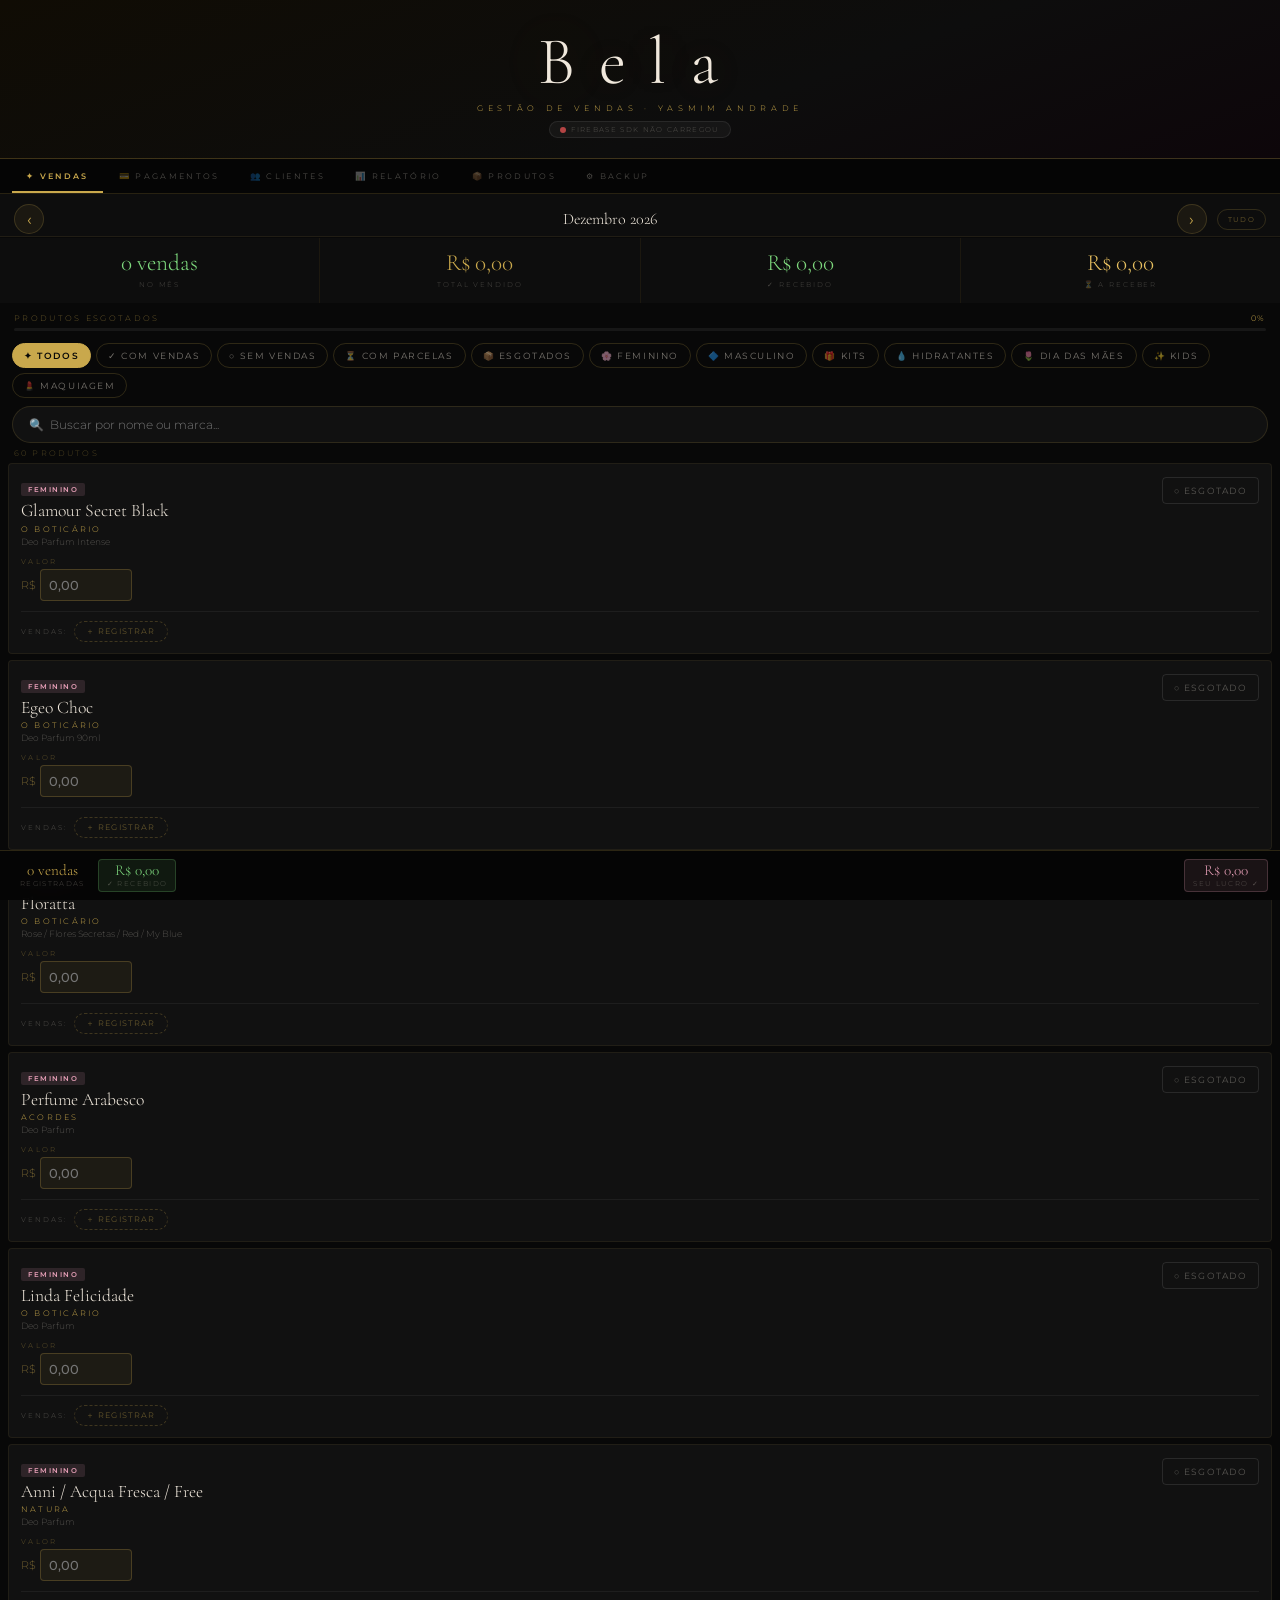
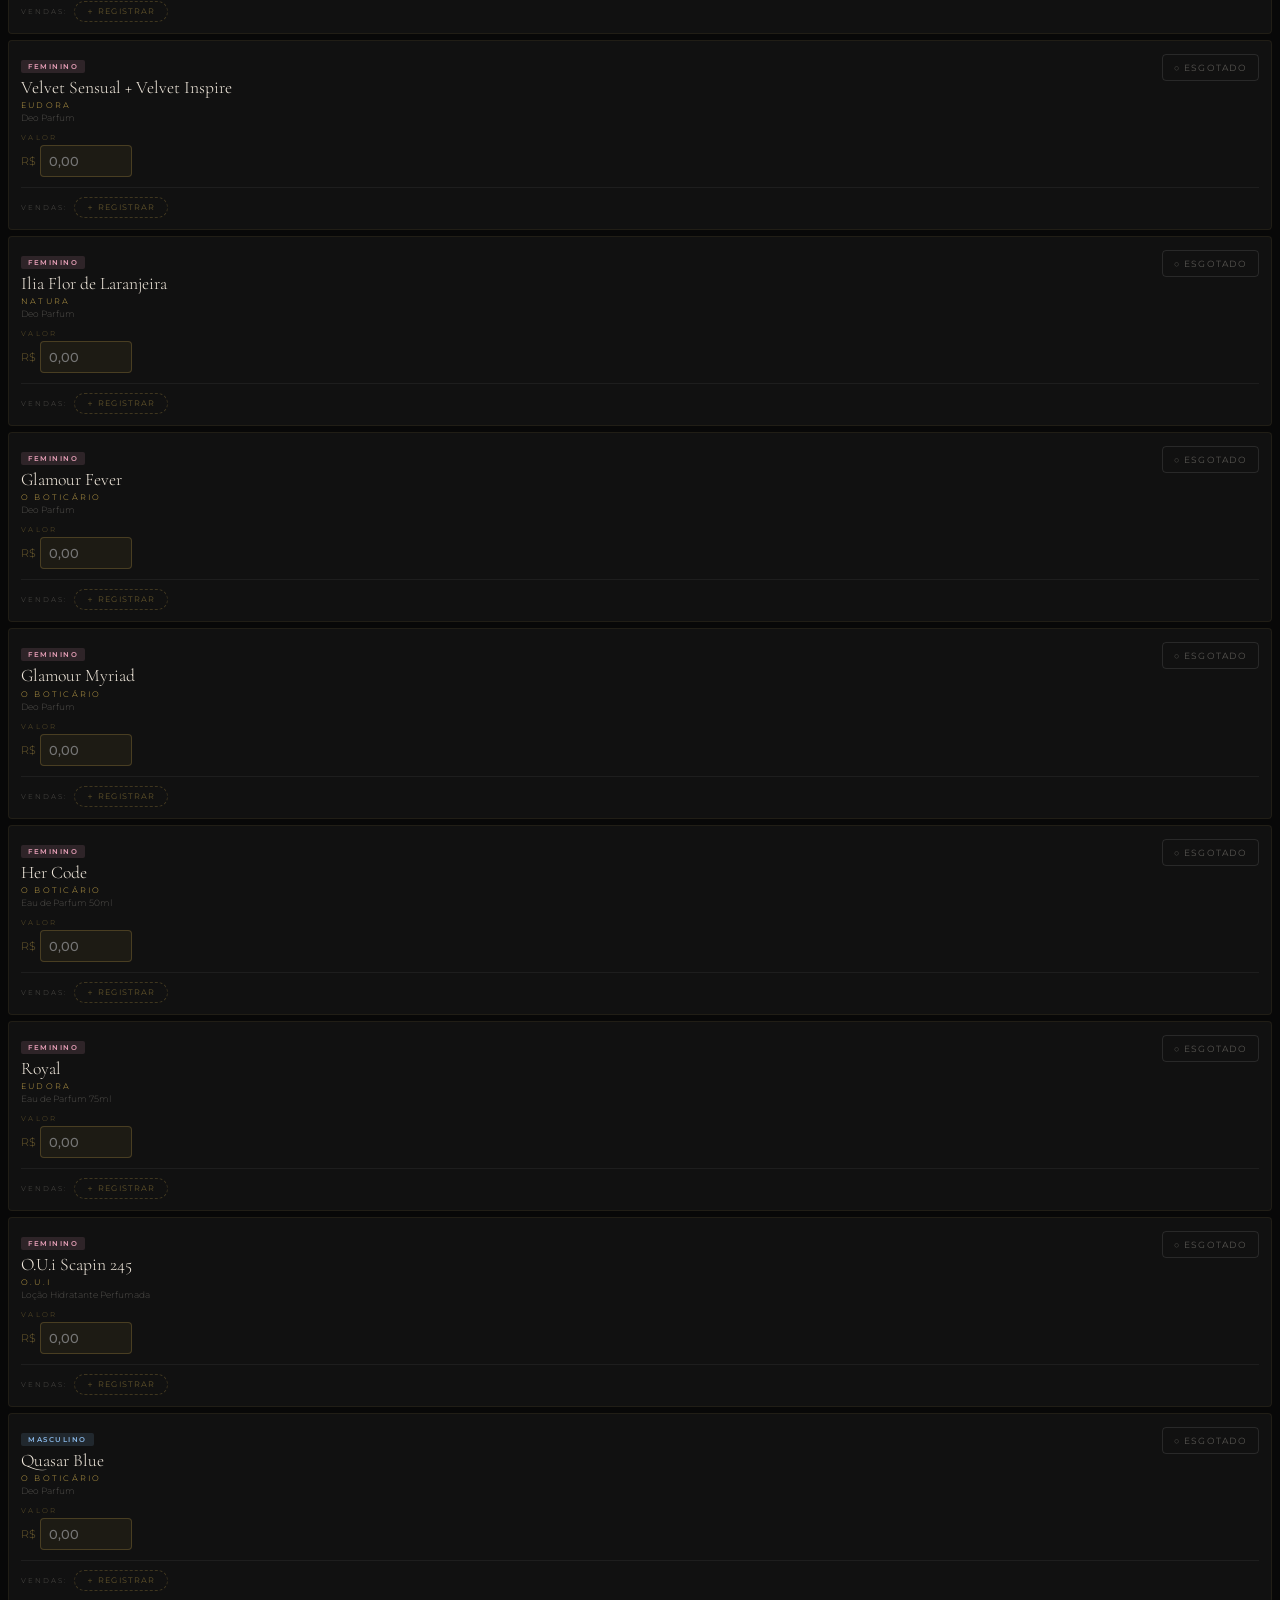
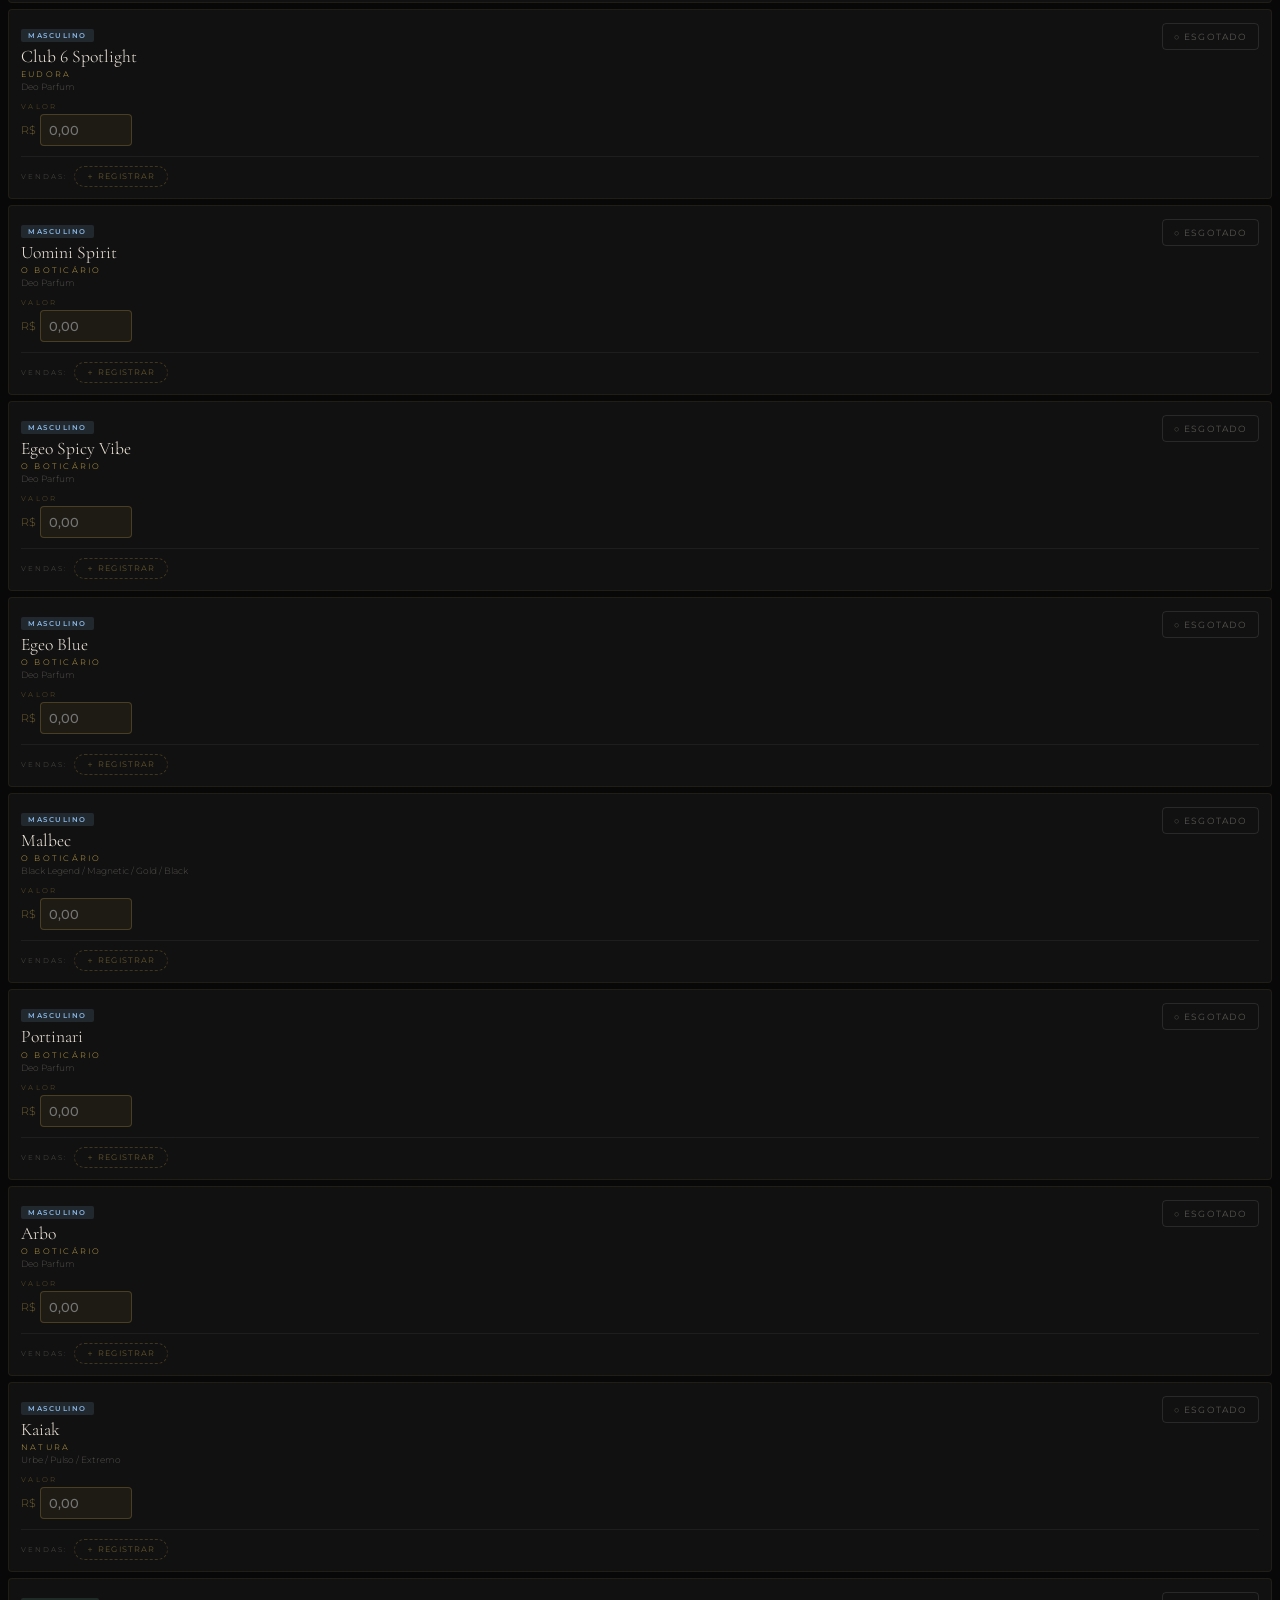
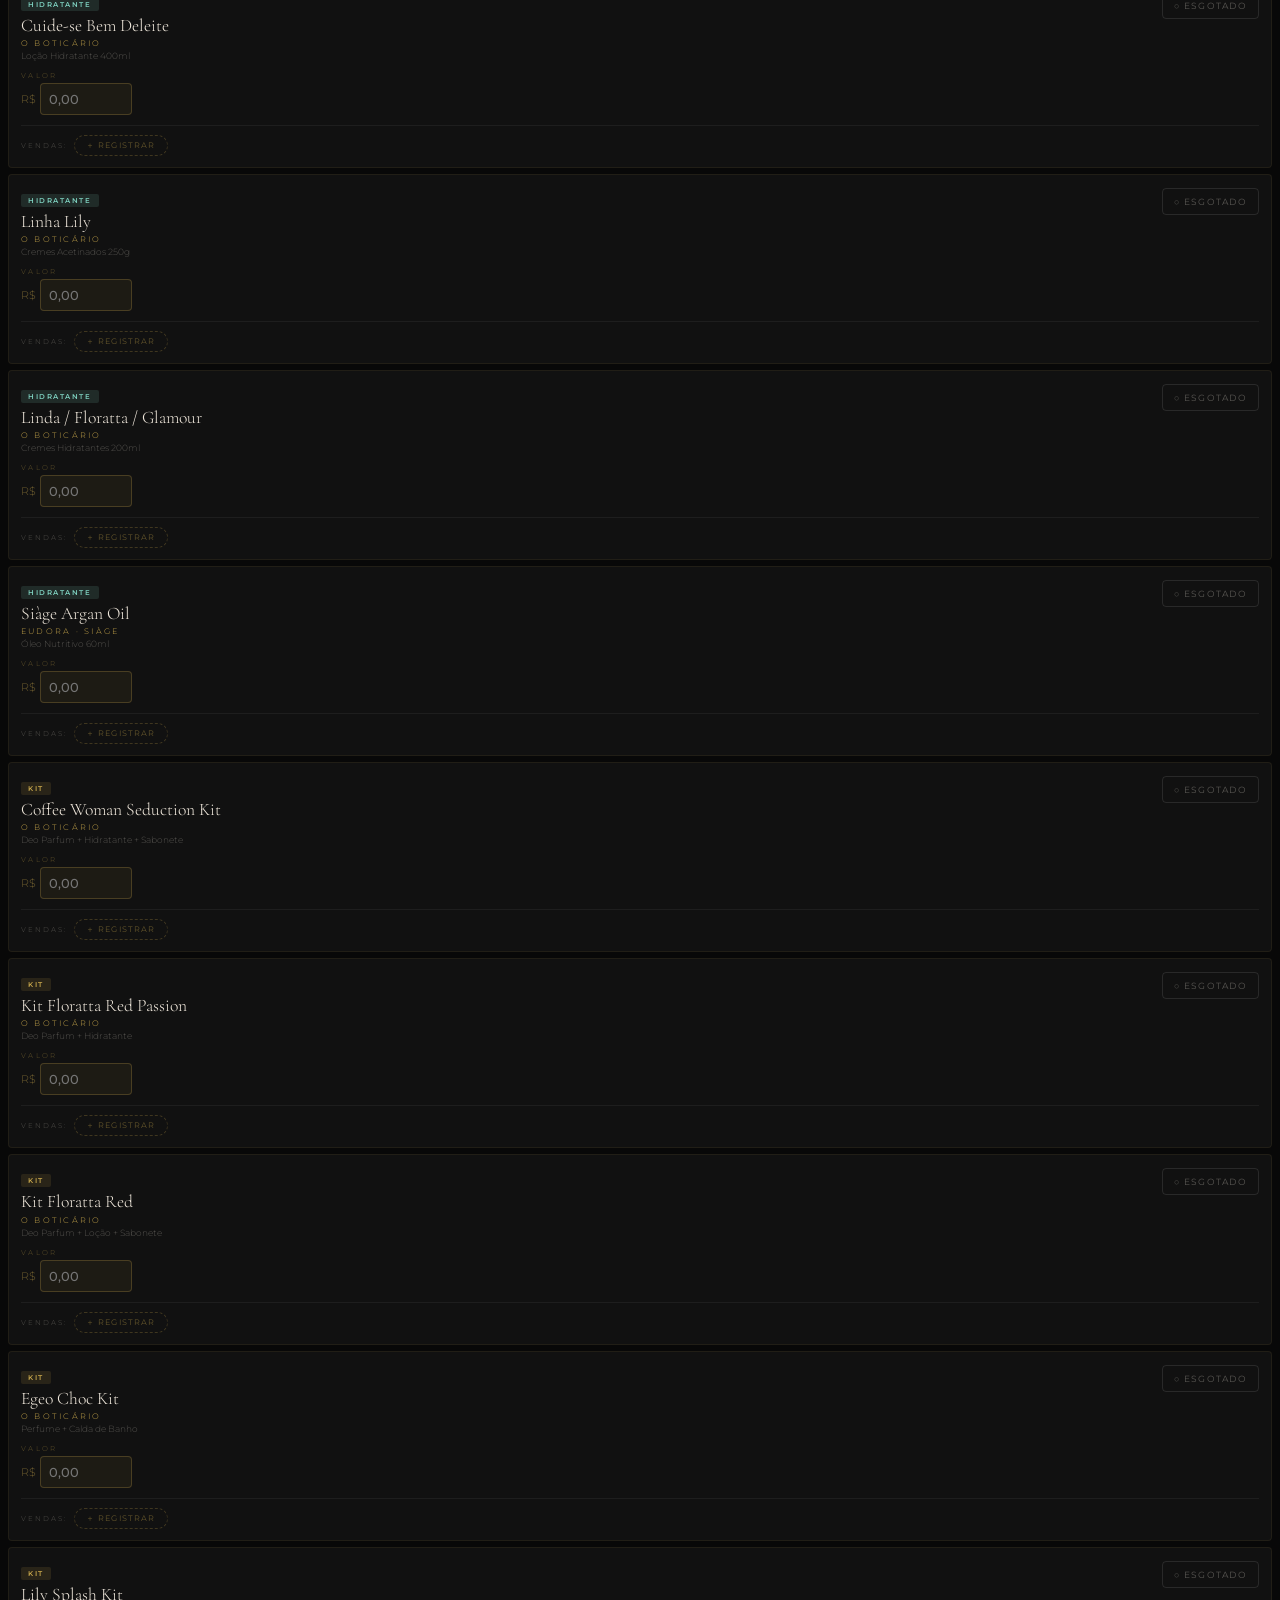
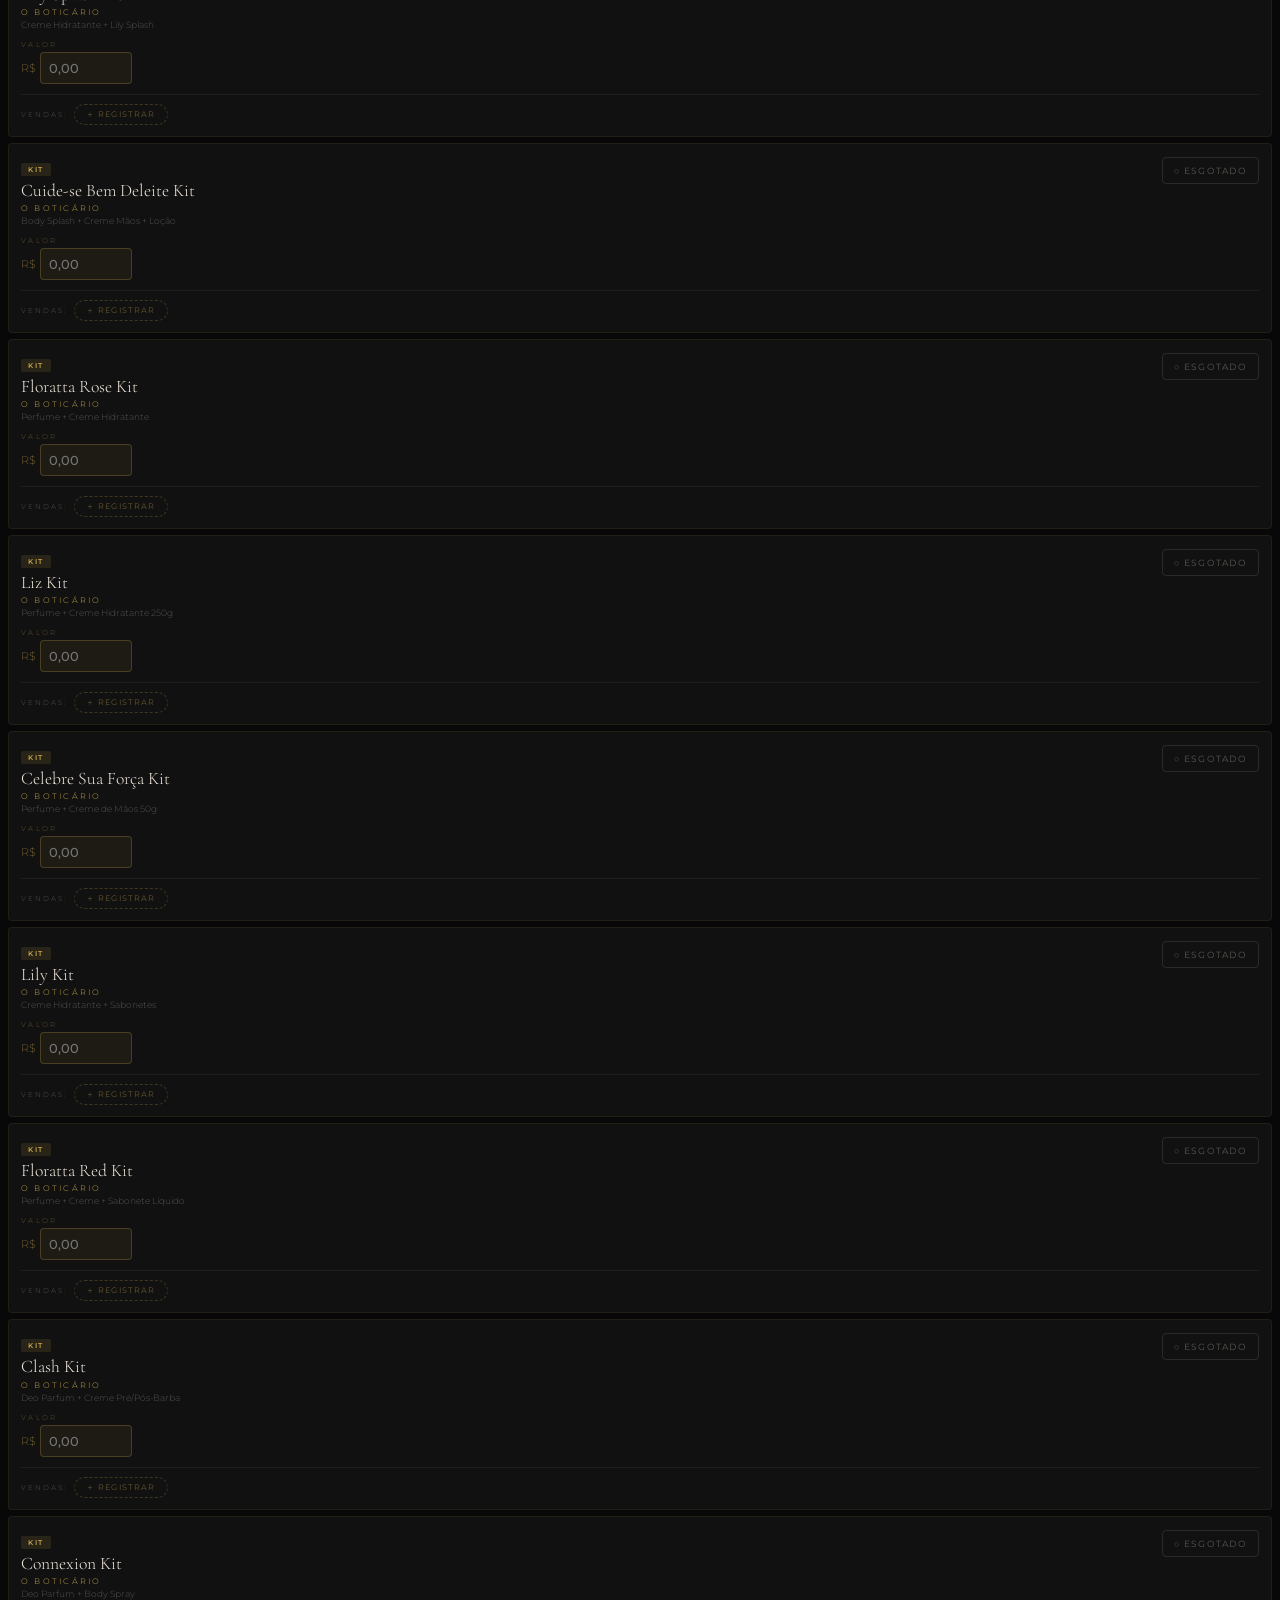
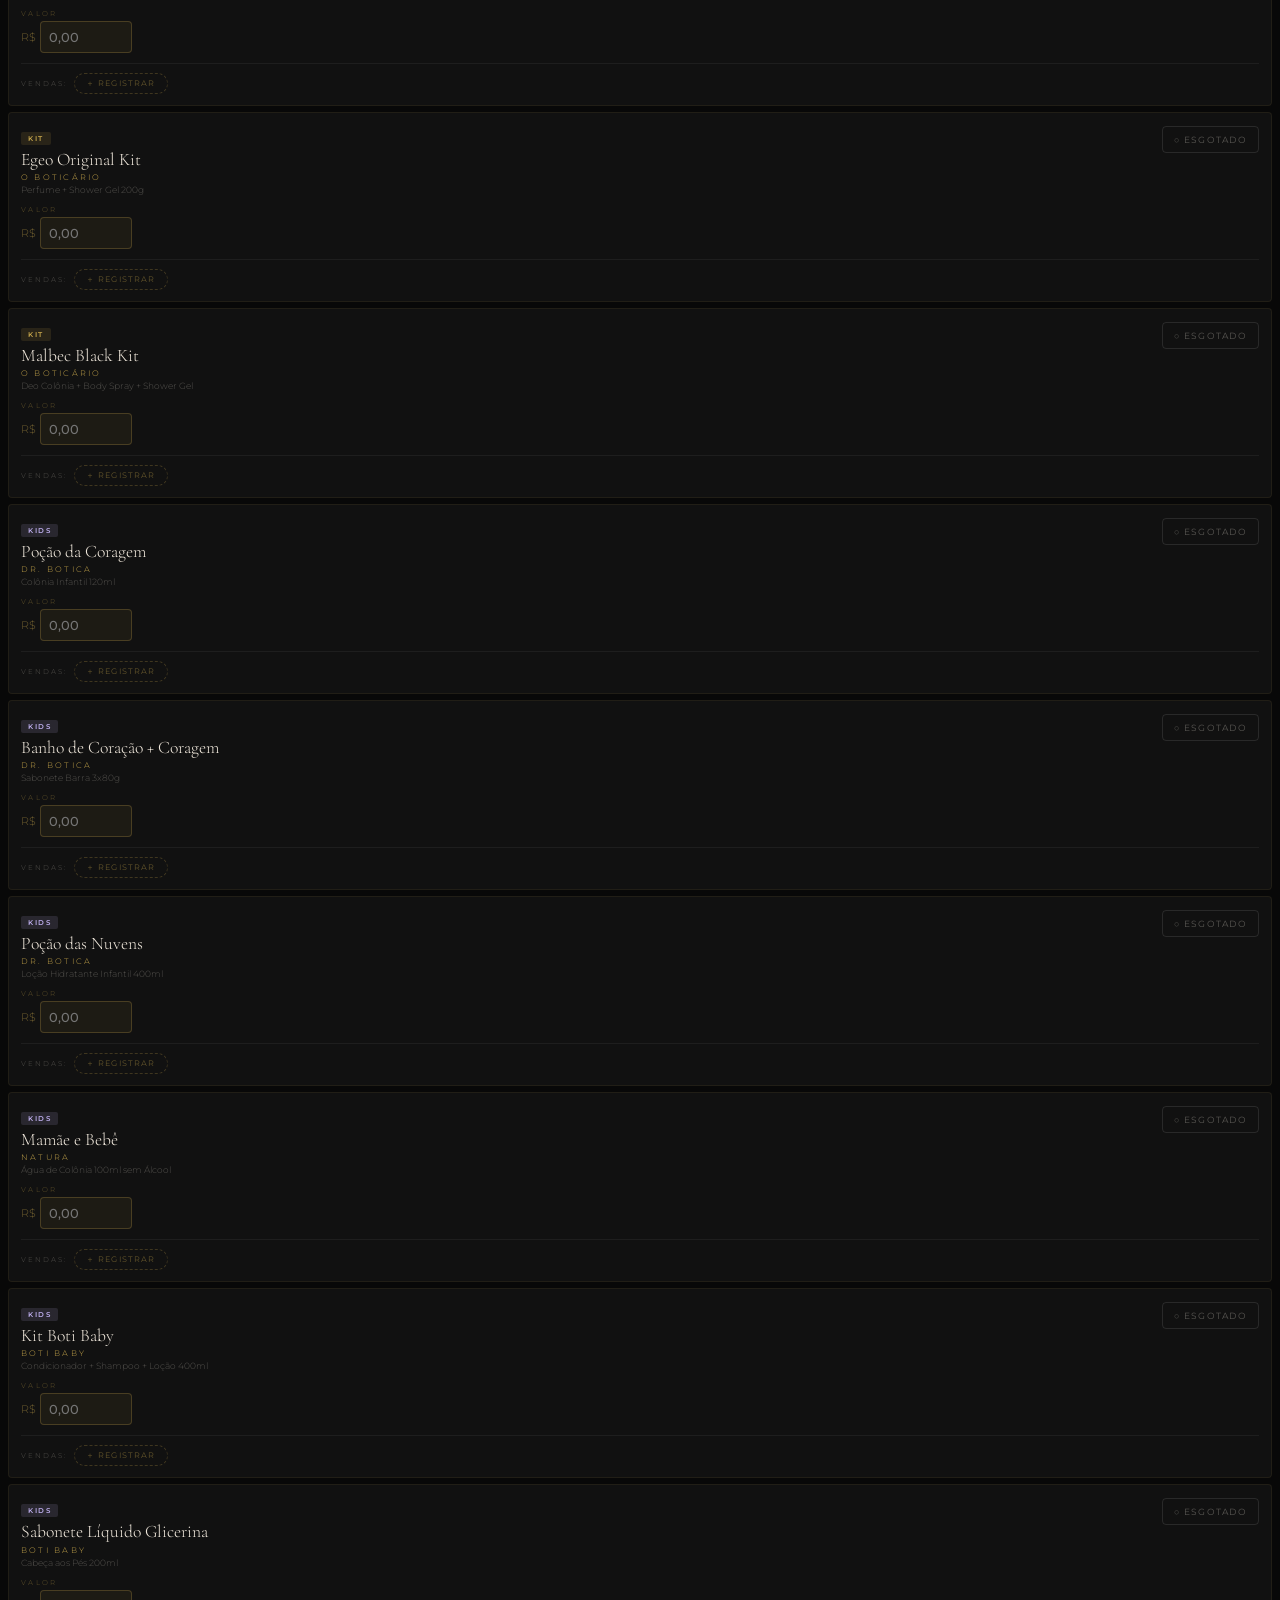
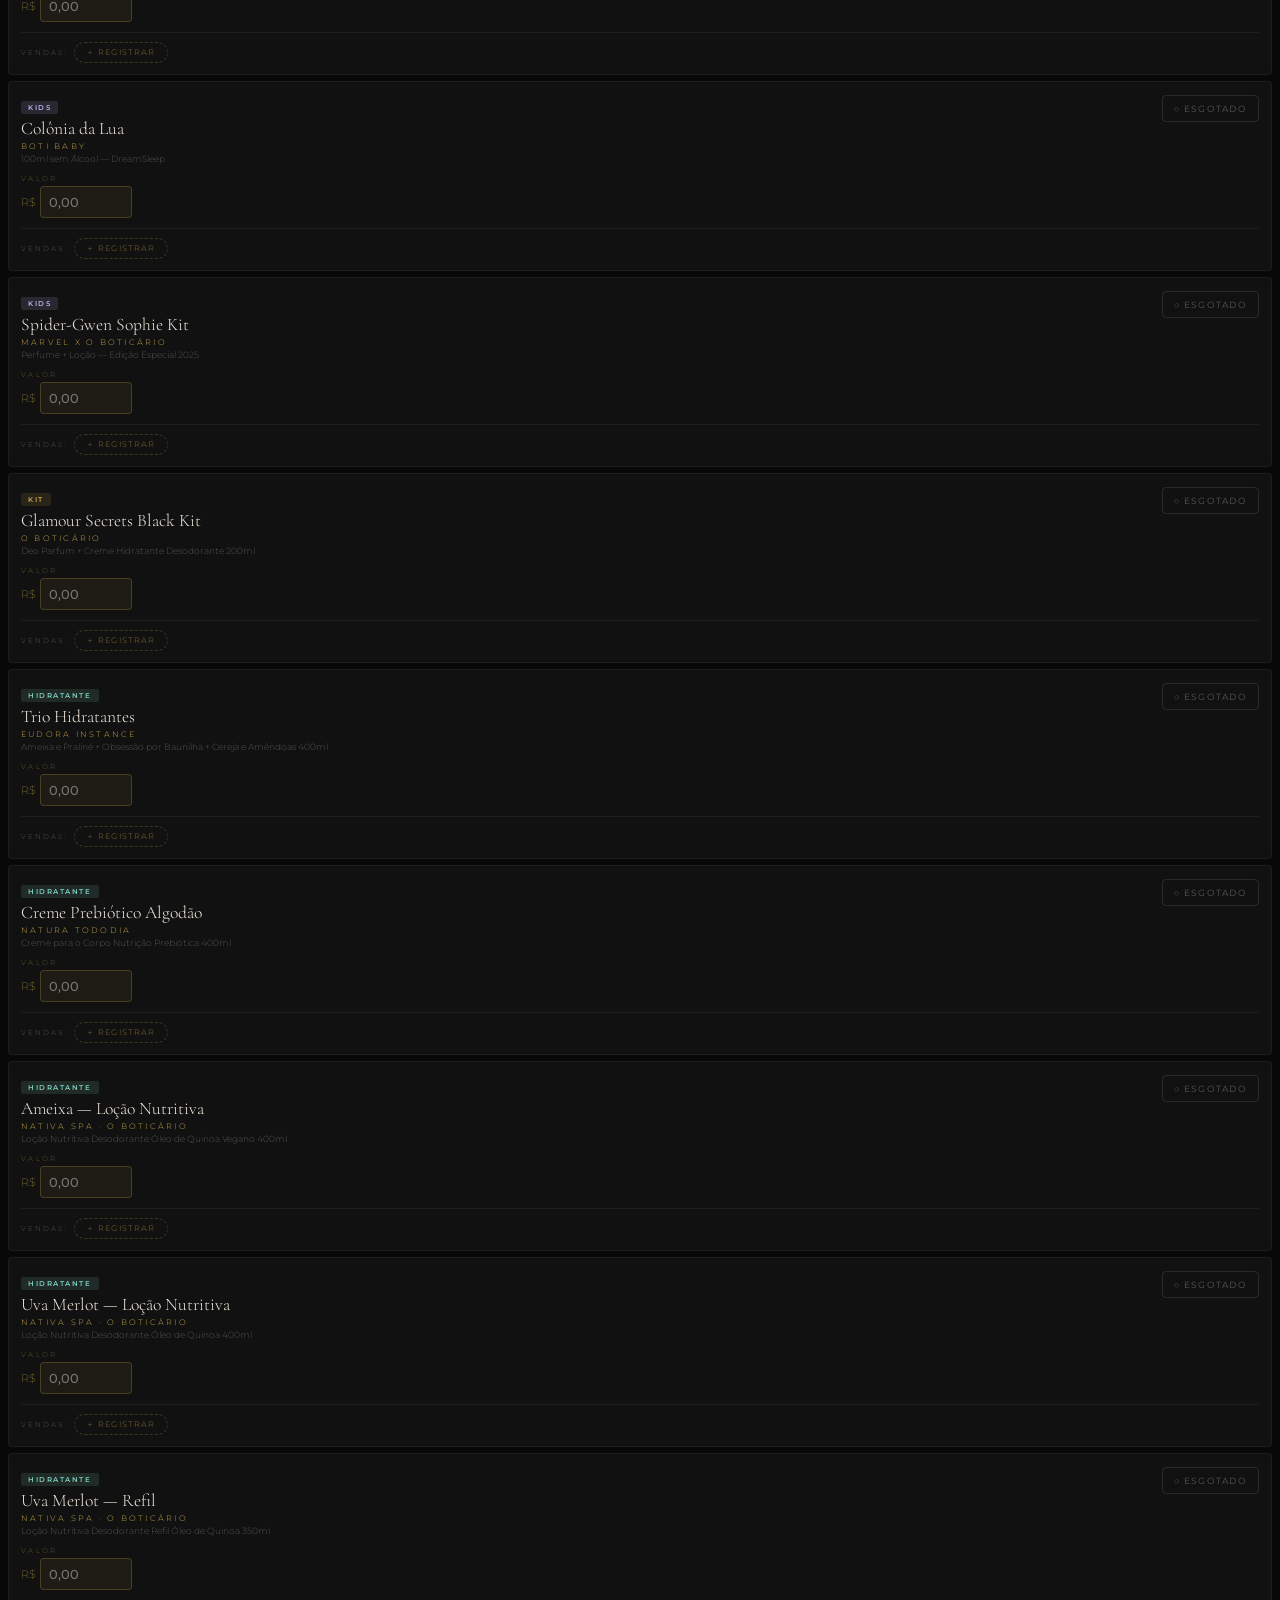
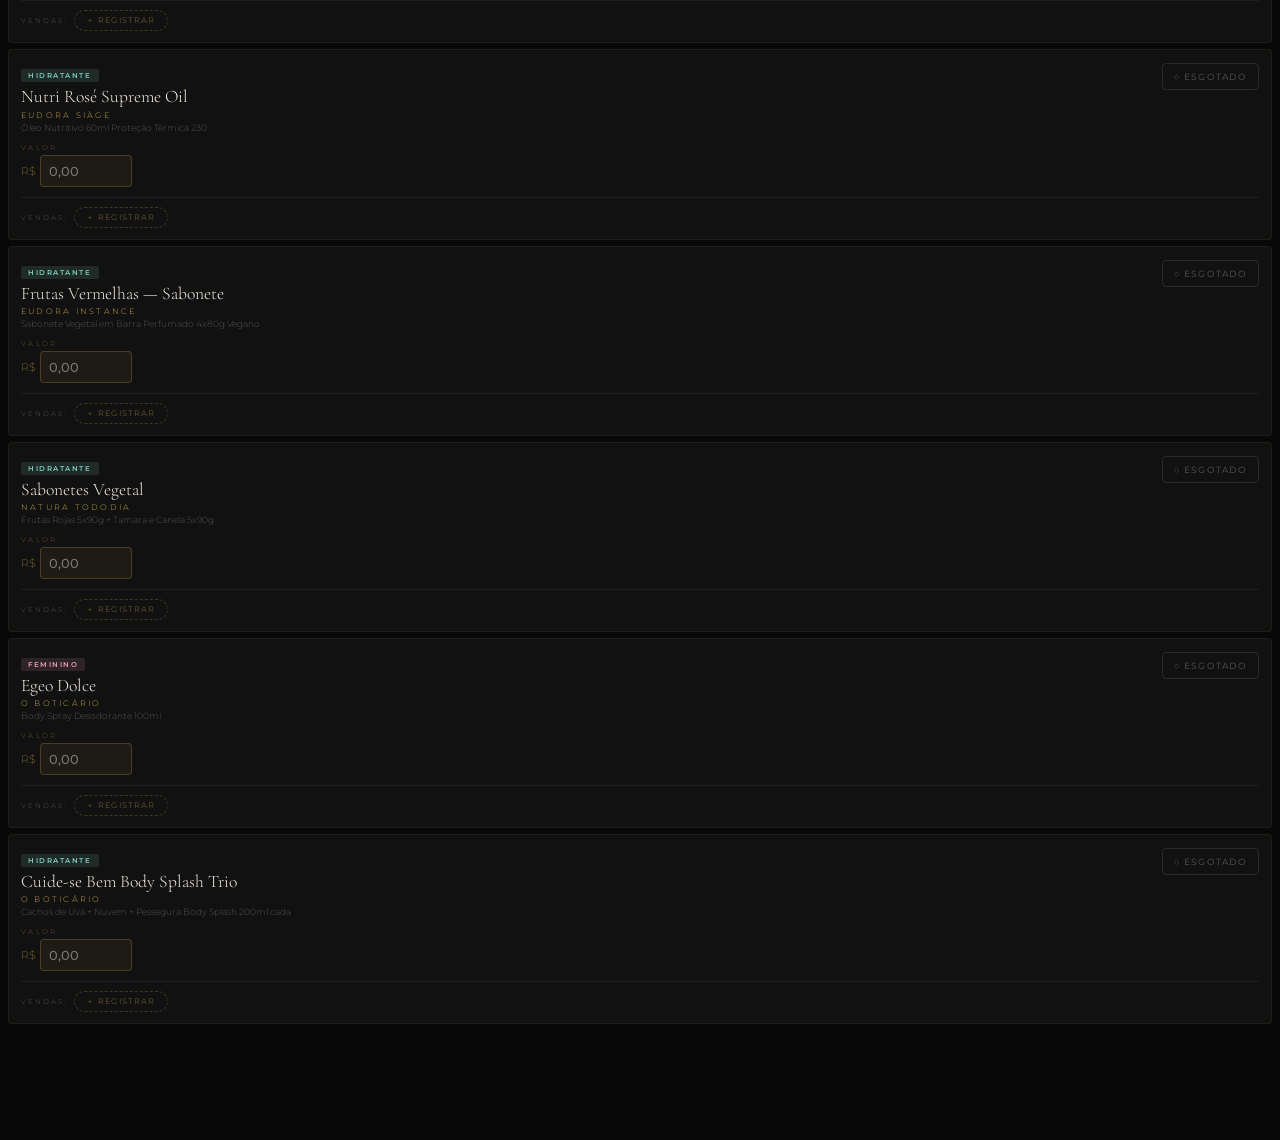
==== commit fe32970e: "Correcao" ====
--- a/index.html
+++ b/index.html
@@ -1031,7 +1031,7 @@
       <!-- Área para adicionar nova foto -->
       <div id="ap-add-foto-area" style="margin-top:10px;background:rgba(255,255,255,0.02);border:1px solid rgba(201,168,76,0.15);border-radius:8px;padding:10px;">
         <div style="font-size:0.42rem;letter-spacing:0.22em;text-transform:uppercase;color:rgba(201,168,76,0.45);margin-bottom:7px;">Adicionar foto</div>
-        <input id="ap-foto" class="modal-input" type="url" placeholder="https://i.ibb.co/..." style="margin-bottom:7px;">
+        <input id="ap-foto" class="modal-input" type="url" placeholder="Cole uma URL ou use 'Do celular'" style="margin-bottom:7px;">
         <div style="display:flex;align-items:center;gap:8px;margin-bottom:8px;">
           <input type="file" id="ap-foto-file" accept="image/*" style="display:none" onchange="handleApFotoUpload(this)">
           <button type="button" onclick="document.getElementById('ap-foto-file').click()" style="padding:7px 12px;background:rgba(255,255,255,0.04);border:1px dashed rgba(201,168,76,0.2);border-radius:6px;color:rgba(240,232,220,0.35);font-size:0.5rem;letter-spacing:0.14em;text-transform:uppercase;cursor:pointer;white-space:nowrap;flex-shrink:0;">📷 Do celular</button>
@@ -1121,7 +1121,7 @@
       <!-- Área para adicionar nova foto -->
       <div id="ep-add-foto-area" style="margin-top:10px;background:rgba(255,255,255,0.02);border:1px solid rgba(201,168,76,0.15);border-radius:8px;padding:10px;">
         <div style="font-size:0.42rem;letter-spacing:0.22em;text-transform:uppercase;color:rgba(201,168,76,0.45);margin-bottom:7px;">Adicionar foto</div>
-        <input id="ep-foto" class="modal-input" type="url" placeholder="https://i.ibb.co/..." style="margin-bottom:7px;">
+        <input id="ep-foto" class="modal-input" type="url" placeholder="Cole uma URL ou use 'Do celular'" style="margin-bottom:7px;">
         <div style="display:flex;align-items:center;gap:8px;">
           <input type="file" id="ep-foto-file" accept="image/*" style="display:none" onchange="handleEpFotoUpload(this)">
           <button type="button" onclick="document.getElementById('ep-foto-file').click()" style="padding:7px 12px;background:rgba(255,255,255,0.04);border:1px dashed rgba(201,168,76,0.2);border-radius:6px;color:rgba(240,232,220,0.35);font-size:0.5rem;letter-spacing:0.14em;text-transform:uppercase;cursor:pointer;white-space:nowrap;flex-shrink:0;">📷 Do celular</button>
@@ -1282,7 +1282,8 @@
   kit:       {label:'Kit',         color:'#C9A84C'},
   hidratante:{label:'Hidratante',  color:'#7dcfbe'},
   maes:      {label:'Dia das Mães',color:'#f2b8c6'},
-  kids:      {label:'Kids',        color:'#c0b0f0'}
+  kids:      {label:'Kids',        color:'#c0b0f0'},
+  maquiagem: {label:'Maquiagem',   color:'#e8a0d0'}
 };
 
 var FILTERS=[
@@ -1296,7 +1297,8 @@
   {id:'kit',      label:'🎁 Kits'},
   {id:'hidratante',label:'💧 Hidratantes'},
   {id:'maes',     label:'🌷 Dia das Mães'},
-  {id:'kids',     label:'✨ Kids'}
+  {id:'kids',      label:'✨ Kids'},
+  {id:'maquiagem', label:'💄 Maquiagem'}
 ];
 
 var PRODUCTS=[
@@ -1542,7 +1544,7 @@
     var hasParc=sales.some(function(s){return s.count>1;});
     var esg=!!S.sold[p.id];
     // Each active filter must pass (AND logic for categories, OR for status)
-    var catFilters=activeFilters.filter(function(f){return['feminino','masculino','kit','hidratante','maes','kids'].indexOf(f)>=0;});
+    var catFilters=activeFilters.filter(function(f){return['feminino','masculino','kit','hidratante','maes','kids','maquiagem'].indexOf(f)>=0;});
     var statusFilters=activeFilters.filter(function(f){return['comVenda','semVenda','parcelas','esgotado'].indexOf(f)>=0;});
     var isTodos=activeFilters.indexOf('todos')>=0||activeFilters.length===0;
     // Category match — suporta p.categories (array) e p.category (legado)
@@ -3559,33 +3561,45 @@
   var prev=document.getElementById('ap-foto-preview');
   var img=document.getElementById('ap-foto-img');
   var cfg=getCldConfig();
-
-  _resizeFile(file,800,0.85).then(function(b64){
+  var aiStatus=document.getElementById('ap-ai-status');
+  // Gera base64 UMA vez — reutiliza para preview E upload
+  _resizeFile(file,1600,0.88).then(function(b64){
     if(img)img.src=b64;
     if(prev)prev.style.display='flex';
     document.getElementById('ap-foto').value='';
-    document.getElementById('ap-foto').placeholder='(foto carregada do celular)';
+    document.getElementById('ap-foto').placeholder='(aguardando upload...)';
     _apFotoBase64=b64;
-    _apFotoUploading=true;
-
+    _apFotoUploading=false;
     if(!cfg.cloud||!cfg.preset||DEV_MODE){
-      _apFotoUploading=false;
+      if(aiStatus){aiStatus.style.display='block';aiStatus.style.color='rgba(232,160,80,0.8)';aiStatus.textContent='⚠ Foto local (configure Cloudinary). Clique + Adicionar.';}
       return;
     }
-
-    var aiStatus=document.getElementById('ap-ai-status');
+    _apFotoUploading=true;
     if(aiStatus){aiStatus.style.display='block';aiStatus.style.color='rgba(201,168,76,0.5)';aiStatus.textContent='⬆ Enviando para nuvem...';}
-    cloudinaryUpload(file,function(pct){
-      if(aiStatus)aiStatus.textContent='⬆ Enviando... '+pct+'%';
-    }).then(function(url){
-      _apFotoBase64=null;
-      document.getElementById('ap-foto').value=url;
-      if(aiStatus){aiStatus.textContent='✓ Foto na nuvem! Pode analisar com IA.';aiStatus.style.color='rgba(125,216,125,0.7)';}
-      _apFotoUploading=false;
-    }).catch(function(){
-      _apFotoUploading=false;
-      if(aiStatus){aiStatus.textContent='⚠ Upload falhou — usando foto local';aiStatus.style.color='rgba(232,160,80,0.8)';}
-    });
+    var fd=new FormData();
+    fd.append('file',b64);
+    fd.append('upload_preset',cfg.preset);
+    fd.append('folder','bela_fotos');
+    fetch('https://api.cloudinary.com/v1_1/'+cfg.cloud+'/image/upload',{method:'POST',body:fd})
+      .then(function(r){return r.json();})
+      .then(function(d){
+        if(d.secure_url){
+          _apFotoBase64=null;
+          _apFotoUploading=false;
+          document.getElementById('ap-foto').value=d.secure_url;
+          document.getElementById('ap-foto').placeholder='(foto na nuvem)';
+          if(img)img.src=d.secure_url;
+          if(aiStatus){aiStatus.textContent='✓ Foto na nuvem! Clique + Adicionar ou analise com IA.';aiStatus.style.color='rgba(125,216,125,0.7)';}
+        } else {
+          _apFotoUploading=false;
+          var msg=d.error&&d.error.message||'Erro desconhecido';
+          if(aiStatus){aiStatus.textContent='✗ Erro: '+msg;aiStatus.style.color='rgba(220,100,100,0.7)';}
+        }
+      })
+      .catch(function(){
+        _apFotoUploading=false;
+        if(aiStatus){aiStatus.textContent='⚠ Upload falhou — foto local pronta. Clique + Adicionar.';aiStatus.style.color='rgba(232,160,80,0.8)';}
+      });
   });
 }
 
@@ -3595,27 +3609,40 @@
   var prev=document.getElementById('ep-foto-preview');
   var img=document.getElementById('ep-foto-img');
   var cfg=getCldConfig();
-
-  _resizeFile(file,800,0.85).then(function(b64){
+  var statusEl=document.getElementById('ep-foto-upload-status');
+  _resizeFile(file,1600,0.88).then(function(b64){
     if(img)img.src=b64;
     if(prev)prev.style.display='block';
     document.getElementById('ep-foto').value='';
-    document.getElementById('ep-foto').placeholder='(foto carregada do celular)';
+    document.getElementById('ep-foto').placeholder='(aguardando upload...)';
     _epFotoBase64=b64;
-
-    if(!cfg.cloud||!cfg.preset||DEV_MODE)return;
-
-    var statusEl=document.getElementById('ep-foto-upload-status');
+    if(!cfg.cloud||!cfg.preset||DEV_MODE){
+      document.getElementById('ep-foto').placeholder='(foto local)';
+      if(statusEl){statusEl.style.display='block';statusEl.style.color='rgba(232,160,80,0.8)';statusEl.textContent='⚠ Foto local (configure Cloudinary). Clique + Adicionar.';}
+      return;
+    }
     if(statusEl){statusEl.style.display='block';statusEl.style.color='rgba(201,168,76,0.5)';statusEl.textContent='⬆ Enviando para nuvem...';}
-    cloudinaryUpload(file,function(pct){
-      if(statusEl)statusEl.textContent='⬆ Enviando... '+pct+'%';
-    }).then(function(url){
-      _epFotoBase64=null;
-      document.getElementById('ep-foto').value=url;
-      if(statusEl){statusEl.textContent='✓ Foto na nuvem!';statusEl.style.color='rgba(125,216,125,0.7)';}
-    }).catch(function(){
-      if(statusEl){statusEl.textContent='⚠ Upload falhou — usando foto local';statusEl.style.color='rgba(232,160,80,0.8)';}
-    });
+    var fd=new FormData();
+    fd.append('file',b64);
+    fd.append('upload_preset',cfg.preset);
+    fd.append('folder','bela_fotos');
+    fetch('https://api.cloudinary.com/v1_1/'+cfg.cloud+'/image/upload',{method:'POST',body:fd})
+      .then(function(r){return r.json();})
+      .then(function(d){
+        if(d.secure_url){
+          _epFotoBase64=null;
+          document.getElementById('ep-foto').value=d.secure_url;
+          document.getElementById('ep-foto').placeholder='(foto na nuvem)';
+          if(img)img.src=d.secure_url;
+          if(statusEl){statusEl.style.display='block';statusEl.textContent='✓ Foto na nuvem! Clique + Adicionar.';statusEl.style.color='rgba(125,216,125,0.7)';}
+        } else {
+          var msg=d.error&&d.error.message||'Erro desconhecido';
+          if(statusEl){statusEl.style.display='block';statusEl.textContent='✗ Erro: '+msg;statusEl.style.color='rgba(220,100,100,0.7)';}
+        }
+      })
+      .catch(function(){
+        if(statusEl){statusEl.style.display='block';statusEl.textContent='⚠ Upload falhou — foto local pronta. Clique + Adicionar.';statusEl.style.color='rgba(232,160,80,0.8)';}
+      });
   });
 }
 function toggleCliTag(tagId){
@@ -3809,8 +3836,6 @@
   {id:'colecao',    label:'Coleção'},
   {id:'maes',       label:'Dia das Mães'},
   {id:'beleza',     label:'Beleza & Kids'},
-  {id:'maquiagens', label:'Maquiagens'},
-  {id:'infantis',   label:'Infantis'},
 ];
 
 function renderProdTab(){
@@ -3898,7 +3923,7 @@
 }
 
 function renderApCats(){
-  var cats=['feminino','masculino','kit','hidratante','maes','kids'];
+  var cats=['feminino','masculino','kit','hidratante','maes','kids','maquiagem'];
   document.getElementById('ap-cat-sel').innerHTML=cats.map(function(c){
     var info=CAT[c]||{label:c};
     var a=_apCats.indexOf(c)>=0;
@@ -4003,25 +4028,23 @@
 
 function apAdicionarFoto(){
   var url = (document.getElementById('ap-foto').value||'').trim();
-  if(!url && !_apFotoBase64){ toastMsg('⚠ Cole uma URL ou escolha uma foto do celular',true); return; }
-  var entry;
-  if(_apFotoBase64){
-    entry = {url: _apFotoBase64, base64only: true};
-  } else {
-    entry = {url: url, base64only: false};
-  }
+  // Se ainda está fazendo upload, espera
+  if(_apFotoUploading){ toastMsg('⏳ Aguarde o upload terminar...'); return; }
+  if(!url && !_apFotoBase64){ toastMsg('⚠ Cole uma URL ou escolha uma foto do celular'); return; }
+  var entry = url ? {url: url, base64only: false} : {url: _apFotoBase64, base64only: true};
   _apFotos.push(entry);
-  // limpa input
+  // limpa tudo
   document.getElementById('ap-foto').value='';
+  document.getElementById('ap-foto').placeholder='https://i.ibb.co/...';
   document.getElementById('ap-foto-preview').style.display='none';
   _apFotoBase64=null;
+  _apFotoUploading=false;
   var fi=document.getElementById('ap-foto-file');if(fi)fi.value='';
-  // reset IA btn
   var aiBtn=document.getElementById('ap-ai-btn');
   if(aiBtn){aiBtn.style.background='';aiBtn.style.borderColor='';aiBtn.style.color='#e8c97a';}
   var aiIcon=document.getElementById('ap-ai-icon');if(aiIcon)aiIcon.textContent='✦';
   var aiTxt=document.getElementById('ap-ai-txt');if(aiTxt)aiTxt.textContent='Analisar com IA';
-  var aiStatus=document.getElementById('ap-ai-status');if(aiStatus)aiStatus.style.display='none';
+  var aiStatus=document.getElementById('ap-ai-status');if(aiStatus){aiStatus.style.display='none';aiStatus.textContent='';}
   renderApFotosGrid();
 }
 
@@ -4052,7 +4075,7 @@
 function epAdicionarFoto(){
   var url = (document.getElementById('ep-foto').value||'').trim();
   if(!url && !_epFotoBase64){ toastMsg('⚠ Cole uma URL ou escolha uma foto do celular',true); return; }
-  var entry = _epFotoBase64 ? {url: _epFotoBase64, base64only: true} : {url: url, base64only: false};
+  var entry = url ? {url: url, base64only: false} : {url: _epFotoBase64, base64only: true};
   _epFotos.push(entry);
   document.getElementById('ep-foto').value='';
   document.getElementById('ep-foto-preview').style.display='none';
@@ -4140,7 +4163,7 @@
             contents: [{
               parts: [
                 imagePart,
-                { text: 'Você é um especialista em cosméticos brasileiros (O Boticário, Eudora, Natura, Avon, etc) E também um naming expert de perfumaria — cria nomes POÉTICOS e EVOCATIVOS como os de coleções de perfume de luxo. Analise esta foto de produto com atenção máxima.\n\nPRIMEIRO, identifique se é:\n(A) PRODUTO ÚNICO/KIT DE FÁBRICA — um perfume sozinho, um creme, ou um kit oficial da marca (ex: "Kit Presente Malbec" da marca)\n(B) KIT MONTADO/CESTA PRESENTE — combinação artesanal de 2+ itens embalada com celofane, laço, fita, tag, papel crepom, caneca, flores, etc\n\nResponda SOMENTE com JSON válido, sem markdown:\n{"nome":"ver regra abaixo","marca":"marca do item principal (ou \'Montagem Especial\' se for kit montado sem marca dominante)","descricao":"ver regra abaixo","categorias":["cat1","cat2"],"aba":"todos|colecao|maes|beleza|maquiagens|infantis"}\n\nREGRA DO CAMPO "nome" (CRÍTICA):\n• Se for (A) produto único/kit de fábrica → use APENAS o nome comercial do produto, SEM tipo, SEM volume, SEM "Deo Parfum", SEM "ml". Ex: "Malbec", "Glamour Secret Black", "Kit Lily", "Egeo Choc"\n• Se for (B) kit montado → CRIE um nome POÉTICO e EVOCATIVO de 2 a 3 palavras (substantivo + adjetivo, ou combinações evocativas). NÃO use palavras genéricas tipo "Mimo", "Presente", "Kit", "Cesta", "Surpresa", "Especial". NÃO inclua emoji. NÃO liste produtos. Use linguagem sensorial, afetiva e refinada — como nome de coleção de perfume de luxo.\n\n• TÉCNICA para kits montados: identifique os AROMAS, CORES e SENSAÇÕES visíveis nos produtos (nome da linha no rótulo, cor da embalagem, tipo de fragrância) e traduza isso em 2 ou 3 palavras evocativas.\n\n• EXEMPLOS REAIS para kits montados (siga este estilo):\n  - Kit com Body Splash "Boa Noite" + hidratante violeta escuro → "Noite Encantada"\n  - Kit com Body Splash Maracujá + hidratante Baunilha (tons amarelos, frutais) → "Frescor Tropical"\n  - Kit floral rosa com rosas/peônias → "Jardim Secreto" ou "Flor Desperta"\n  - Kit com Lily ou branco/dourado → "Brilho Eterno" ou "Luz Suave"\n  - Kit com Cuide-se Bem amêndoas/vanilla → "Doce Abraço" ou "Aconchego Quente"\n  - Kit vermelho romântico com corações → "Paixão Intensa" ou "Encanto Ardente"\n  - Kit masculino tons escuros/amadeirados → "Força Serena" ou "Elegância Noturna"\n  - Kit com frutas vermelhas (cranberry, framboesa) → "Beijo Rubi" ou "Sedução Doce"\n  - Kit cítrico (limão, laranja) → "Manhã Radiante" ou "Energia Viva"\n  - Kit flor de cerejeira / oriental → "Pétala Delicada" ou "Sonho Oriental"\n  - Kit lavanda/relaxante → "Calmaria Suave" ou "Paz Profunda"\n  - Kit Natal → "Estrela Dourada" ou "Magia Natalina"\n  - Kit infantil → "Doce Infância" ou "Sonho Travesso"\n  - Kit sem tema claro → invente algo atmosférico: "Véu Dourado", "Brisa Suave", "Instante Raro"\n\n• REGRAS RÍGIDAS para kits montados:\n  - Entre 2 e 3 palavras (nunca 1, nunca 4 ou mais)\n  - Primeira letra de cada palavra MAIÚSCULA\n  - Use português brasileiro poético\n  - Evite clichês batidos ("Amor de Mãe", "Carinho Eterno")\n  - Seja ORIGINAL — cada kit merece um nome único baseado no que você VÊ na foto\n\nREGRA DO CAMPO "descricao":\n• Para produto único/kit de fábrica: coloque o tipo e volume aqui. Ex: "Deo Parfum 90ml", "Eau de Parfum 50ml", "Loção Hidratante Perfumada 200ml"\n• Para kit montado: liste os itens identificados. Ex: "Boa Noite Body Splash + Hidratante Ameixa e Praliné", "Maracujá Body Splash + Hidratante Baunilha", "Body Spray Magnific 100ml + Caneca \'Melhor Mãe do Mundo\'". Seja específica com nomes de linha/fragrância quando visíveis no rótulo.\n\nRegras para categorias (pode ter VÁRIAS):\n- "feminino" = produto para mulher (perfume fem, creme, sabonete fem)\n- "masculino" = produto para homem\n- "kit" = conjunto com 2+ itens (inclui kits montados)\n- "hidratante" = creme, loção, sabonete, óleo corporal, body splash\n- "kids" = infantil/bebê\nEx: kit montado feminino com body splash e hidratante → ["kit","feminino","hidratante"]\n\nRegras para aba (escolha UMA):\n- todos=geral, colecao=lançamento/especial, maes=dia das mães, beleza=beleza e kids, maquiagens=maquiagem, infantis=bebê'+dicaTxt }
+                { text: 'Você é um especialista em cosméticos brasileiros (O Boticário, Eudora, Natura, Avon, etc) E também um naming expert de perfumaria — cria nomes POÉTICOS e EVOCATIVOS como os de coleções de perfume de luxo. Analise esta foto de produto com atenção máxima.\n\nPRIMEIRO, identifique se é:\n(A) PRODUTO ÚNICO/KIT DE FÁBRICA — um perfume sozinho, um creme, ou um kit oficial da marca (ex: "Kit Presente Malbec" da marca)\n(B) KIT MONTADO/CESTA PRESENTE — combinação artesanal de 2+ itens embalada com celofane, laço, fita, tag, papel crepom, caneca, flores, etc\n\nResponda SOMENTE com JSON válido, sem markdown:\n{"nome":"ver regra abaixo","marca":"marca do item principal (ou \'Montagem Especial\' se for kit montado sem marca dominante)","descricao":"ver regra abaixo","categorias":["cat1","cat2"],"aba":"todos|colecao|maes|beleza|"}\n\nREGRA DO CAMPO "nome" (CRÍTICA):\n• Se for (A) produto único/kit de fábrica → use APENAS o nome comercial do produto, SEM tipo, SEM volume, SEM "Deo Parfum", SEM "ml". Ex: "Malbec", "Glamour Secret Black", "Kit Lily", "Egeo Choc"\n• Se for (B) kit montado → CRIE um nome POÉTICO e EVOCATIVO de 2 a 3 palavras (substantivo + adjetivo, ou combinações evocativas). NÃO use palavras genéricas tipo "Mimo", "Presente", "Kit", "Cesta", "Surpresa", "Especial". NÃO inclua emoji. NÃO liste produtos. Use linguagem sensorial, afetiva e refinada — como nome de coleção de perfume de luxo.\n\n• TÉCNICA para kits montados: identifique os AROMAS, CORES e SENSAÇÕES visíveis nos produtos (nome da linha no rótulo, cor da embalagem, tipo de fragrância) e traduza isso em 2 ou 3 palavras evocativas.\n\n• EXEMPLOS REAIS para kits montados (siga este estilo):\n  - Kit com Body Splash "Boa Noite" + hidratante violeta escuro → "Noite Encantada"\n  - Kit com Body Splash Maracujá + hidratante Baunilha (tons amarelos, frutais) → "Frescor Tropical"\n  - Kit floral rosa com rosas/peônias → "Jardim Secreto" ou "Flor Desperta"\n  - Kit com Lily ou branco/dourado → "Brilho Eterno" ou "Luz Suave"\n  - Kit com Cuide-se Bem amêndoas/vanilla → "Doce Abraço" ou "Aconchego Quente"\n  - Kit vermelho romântico com corações → "Paixão Intensa" ou "Encanto Ardente"\n  - Kit masculino tons escuros/amadeirados → "Força Serena" ou "Elegância Noturna"\n  - Kit com frutas vermelhas (cranberry, framboesa) → "Beijo Rubi" ou "Sedução Doce"\n  - Kit cítrico (limão, laranja) → "Manhã Radiante" ou "Energia Viva"\n  - Kit flor de cerejeira / oriental → "Pétala Delicada" ou "Sonho Oriental"\n  - Kit lavanda/relaxante → "Calmaria Suave" ou "Paz Profunda"\n  - Kit Natal → "Estrela Dourada" ou "Magia Natalina"\n  - Kit infantil → "Doce Infância" ou "Sonho Travesso"\n  - Kit sem tema claro → invente algo atmosférico: "Véu Dourado", "Brisa Suave", "Instante Raro"\n\n• REGRAS RÍGIDAS para kits montados:\n  - Entre 2 e 3 palavras (nunca 1, nunca 4 ou mais)\n  - Primeira letra de cada palavra MAIÚSCULA\n  - Use português brasileiro poético\n  - Evite clichês batidos ("Amor de Mãe", "Carinho Eterno")\n  - Seja ORIGINAL — cada kit merece um nome único baseado no que você VÊ na foto\n\nREGRA DO CAMPO "descricao":\n• Para produto único/kit de fábrica: coloque o tipo e volume aqui. Ex: "Deo Parfum 90ml", "Eau de Parfum 50ml", "Loção Hidratante Perfumada 200ml"\n• Para kit montado: liste os itens identificados. Ex: "Boa Noite Body Splash + Hidratante Ameixa e Praliné", "Maracujá Body Splash + Hidratante Baunilha", "Body Spray Magnific 100ml + Caneca \'Melhor Mãe do Mundo\'". Seja específica com nomes de linha/fragrância quando visíveis no rótulo.\n\nRegras para categorias (pode ter VÁRIAS):\n- "feminino" = produto para mulher (perfume fem, creme, sabonete fem)\n- "masculino" = produto para homem\n- "kit" = conjunto com 2+ itens (inclui kits montados)\n- "hidratante" = creme, loção, sabonete, óleo corporal, body splash\n- "kids" = infantil/bebê\n- "maquiagem" = base, batom, sombra, rímel, blush, iluminador, pó compacto, etc\nEx: kit montado feminino com body splash e hidratante → ["kit","feminino","hidratante"]\n\nRegras para aba (escolha UMA):\n- todos=geral, colecao=lançamento/especial, maes=dia das mães, beleza=beleza e kids (incluindo infantil)'+dicaTxt }
               ]
             }],
             generationConfig: { temperature: 0.1, maxOutputTokens: 2048 }
@@ -4202,10 +4225,10 @@
     if(parsed.descricao) document.getElementById('ap-sub').value   = parsed.descricao;
     // Suporta tanto "categorias" (array novo) quanto "categoria" (string legado)
     var cats = parsed.categorias || (parsed.categoria ? [parsed.categoria] : []);
-    var validCats = ['feminino','masculino','kit','hidratante','kids'];
+    var validCats = ['feminino','masculino','kit','hidratante','kids','maquiagem'];
     cats = cats.filter(function(c){ return validCats.indexOf(c) >= 0; });
     if(cats.length > 0){ _apCats = cats; renderApCats(); }
-    if(parsed.aba && ['todos','colecao','maes','beleza','maquiagens','infantis'].indexOf(parsed.aba)>=0){
+    if(parsed.aba && ['todos','colecao','maes','beleza'].indexOf(parsed.aba)>=0){
       _apAbas = [parsed.aba]; renderApAbas();
     }
 
@@ -4447,7 +4470,7 @@
 }
 
 function renderEpCats(){
-  var cats=['feminino','masculino','kit','hidratante','maes','kids'];
+  var cats=['feminino','masculino','kit','hidratante','maes','kids','maquiagem'];
   document.getElementById('ep-cat-sel').innerHTML=cats.map(function(c){
     var info=CAT[c]||{label:c};
     var a=_epCats.indexOf(c)>=0;
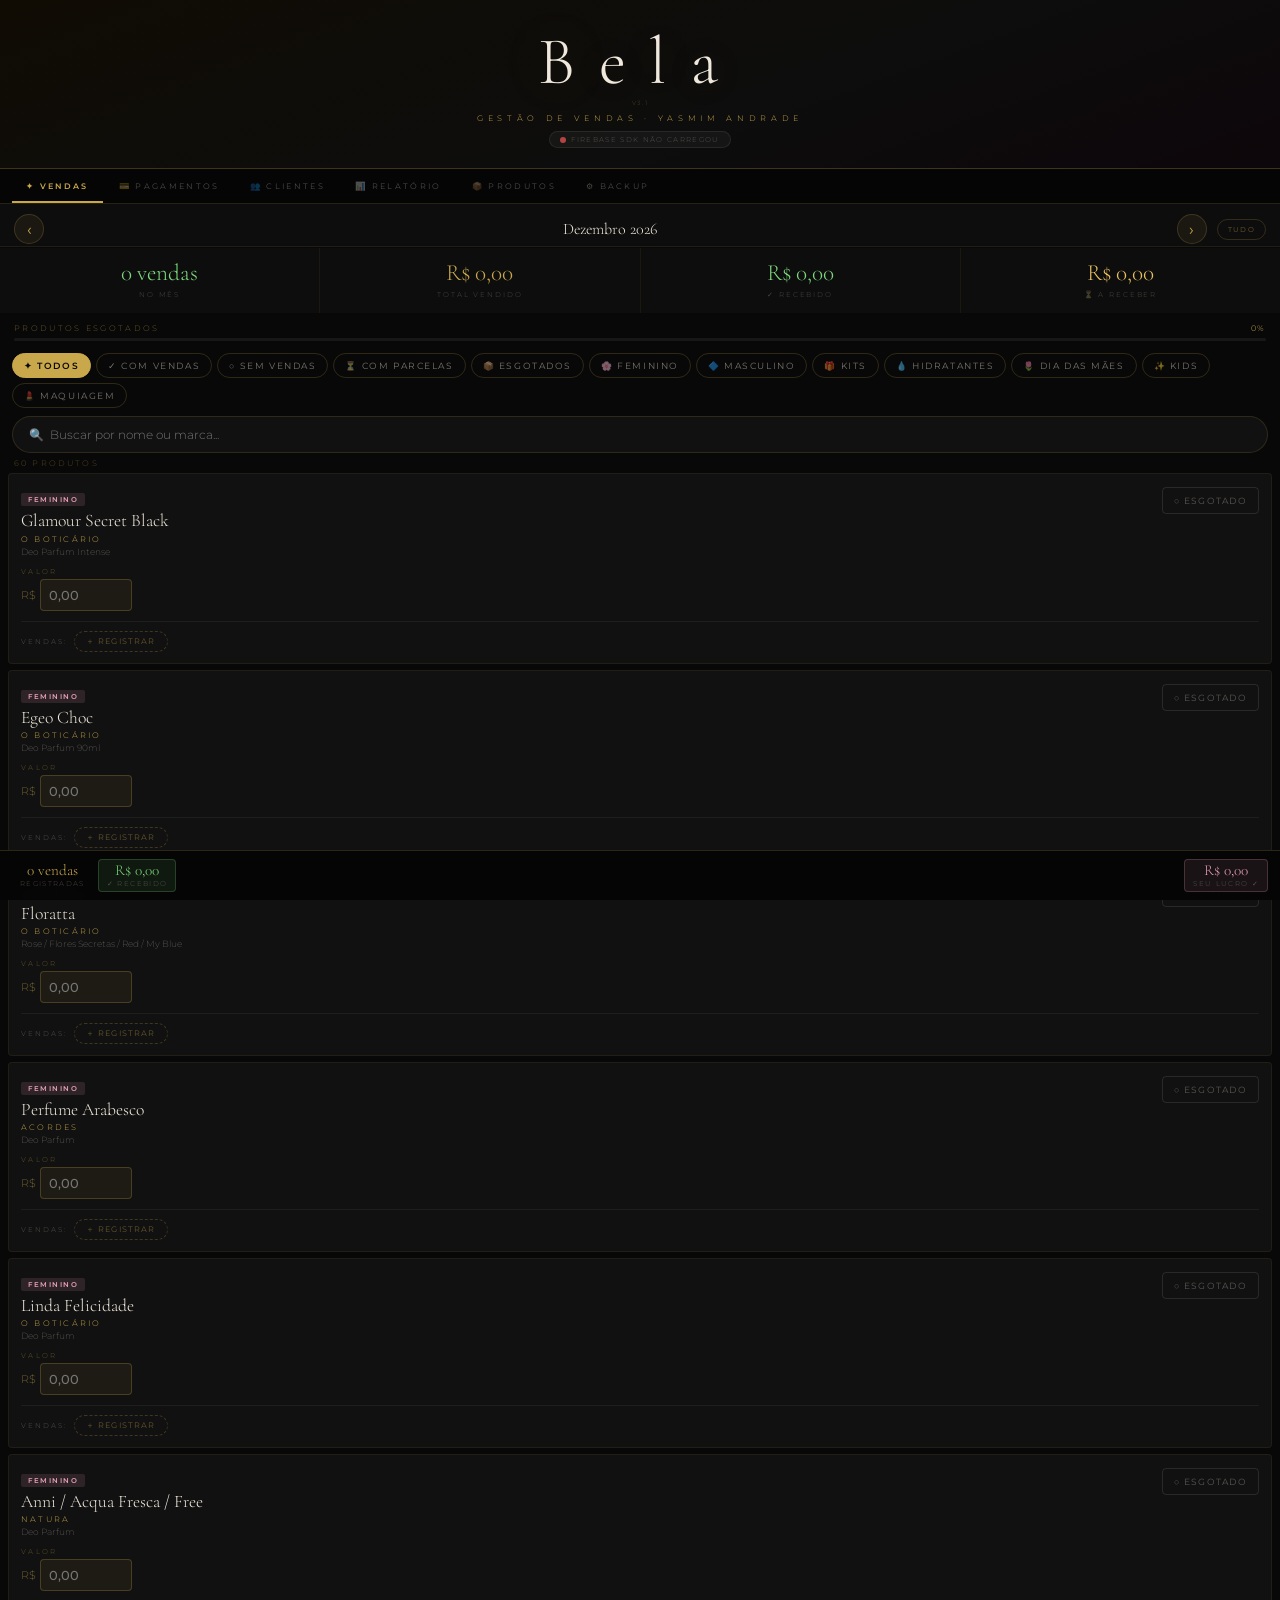
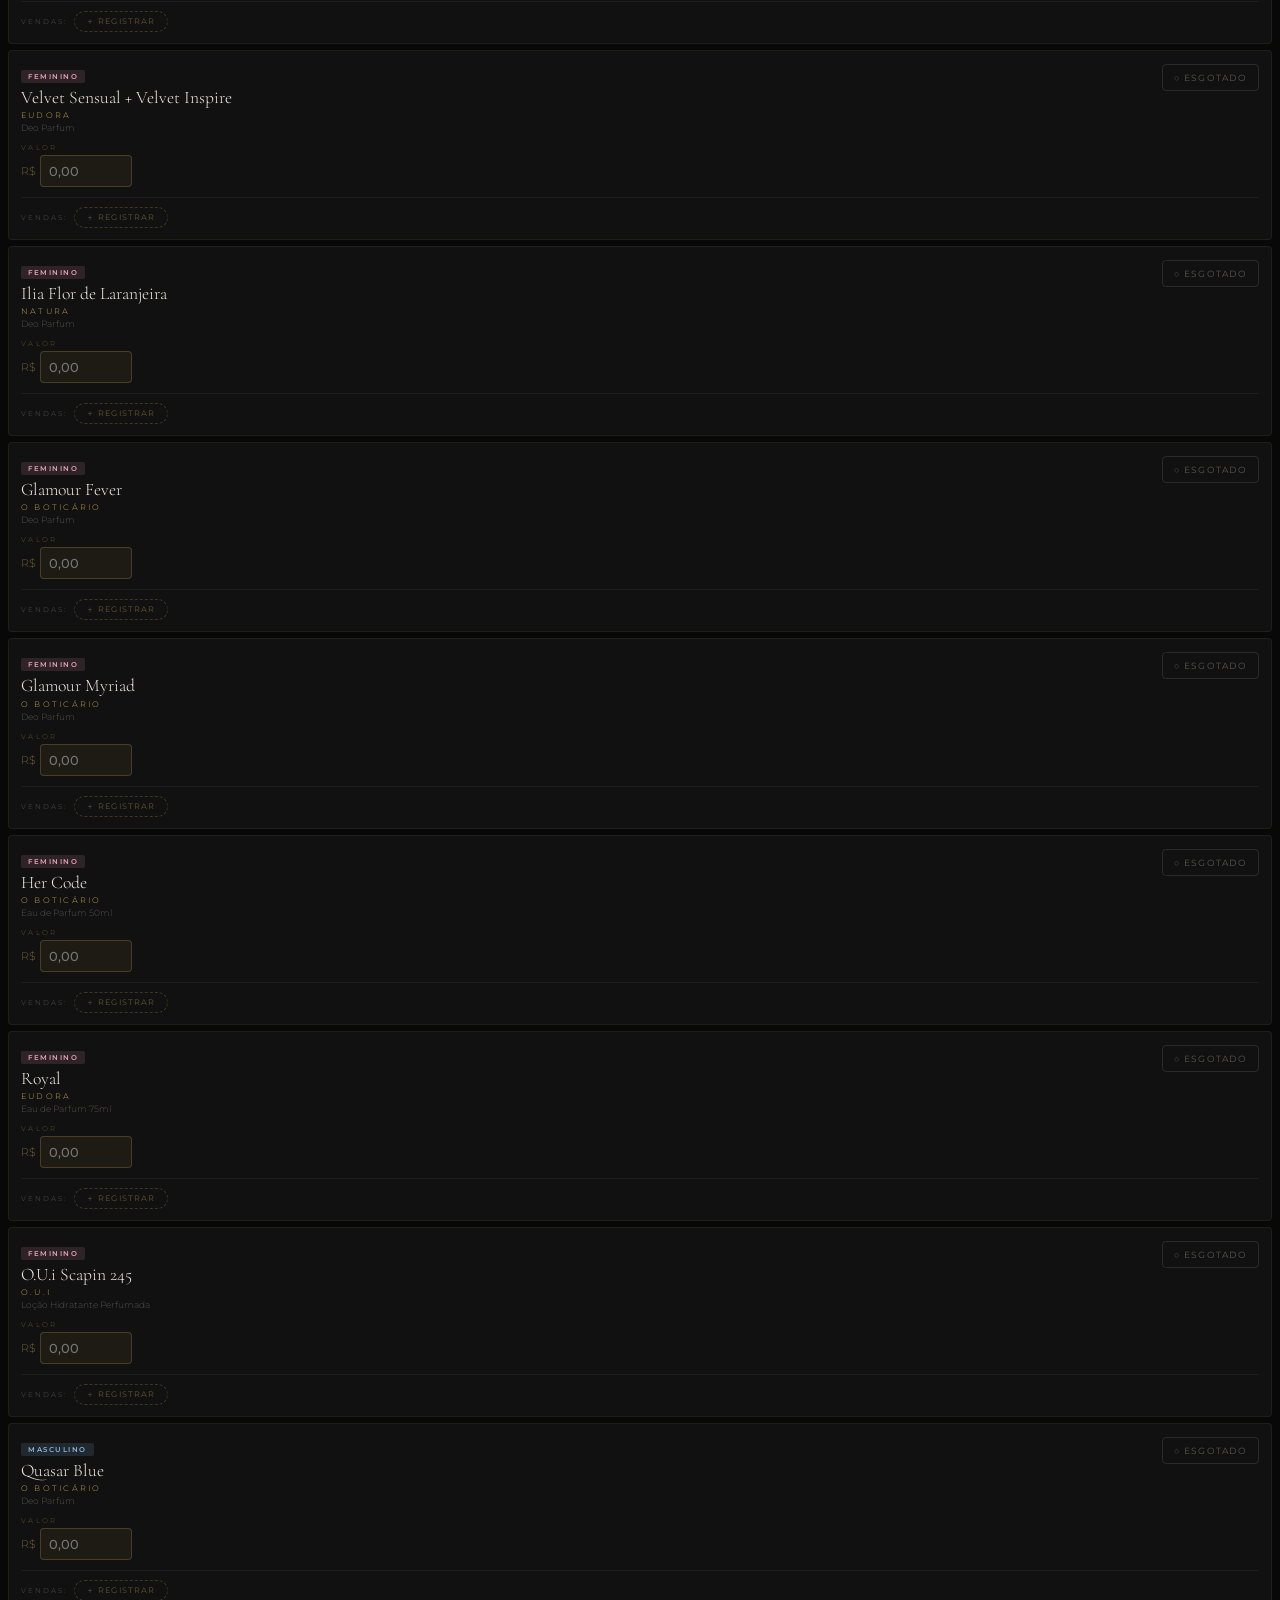
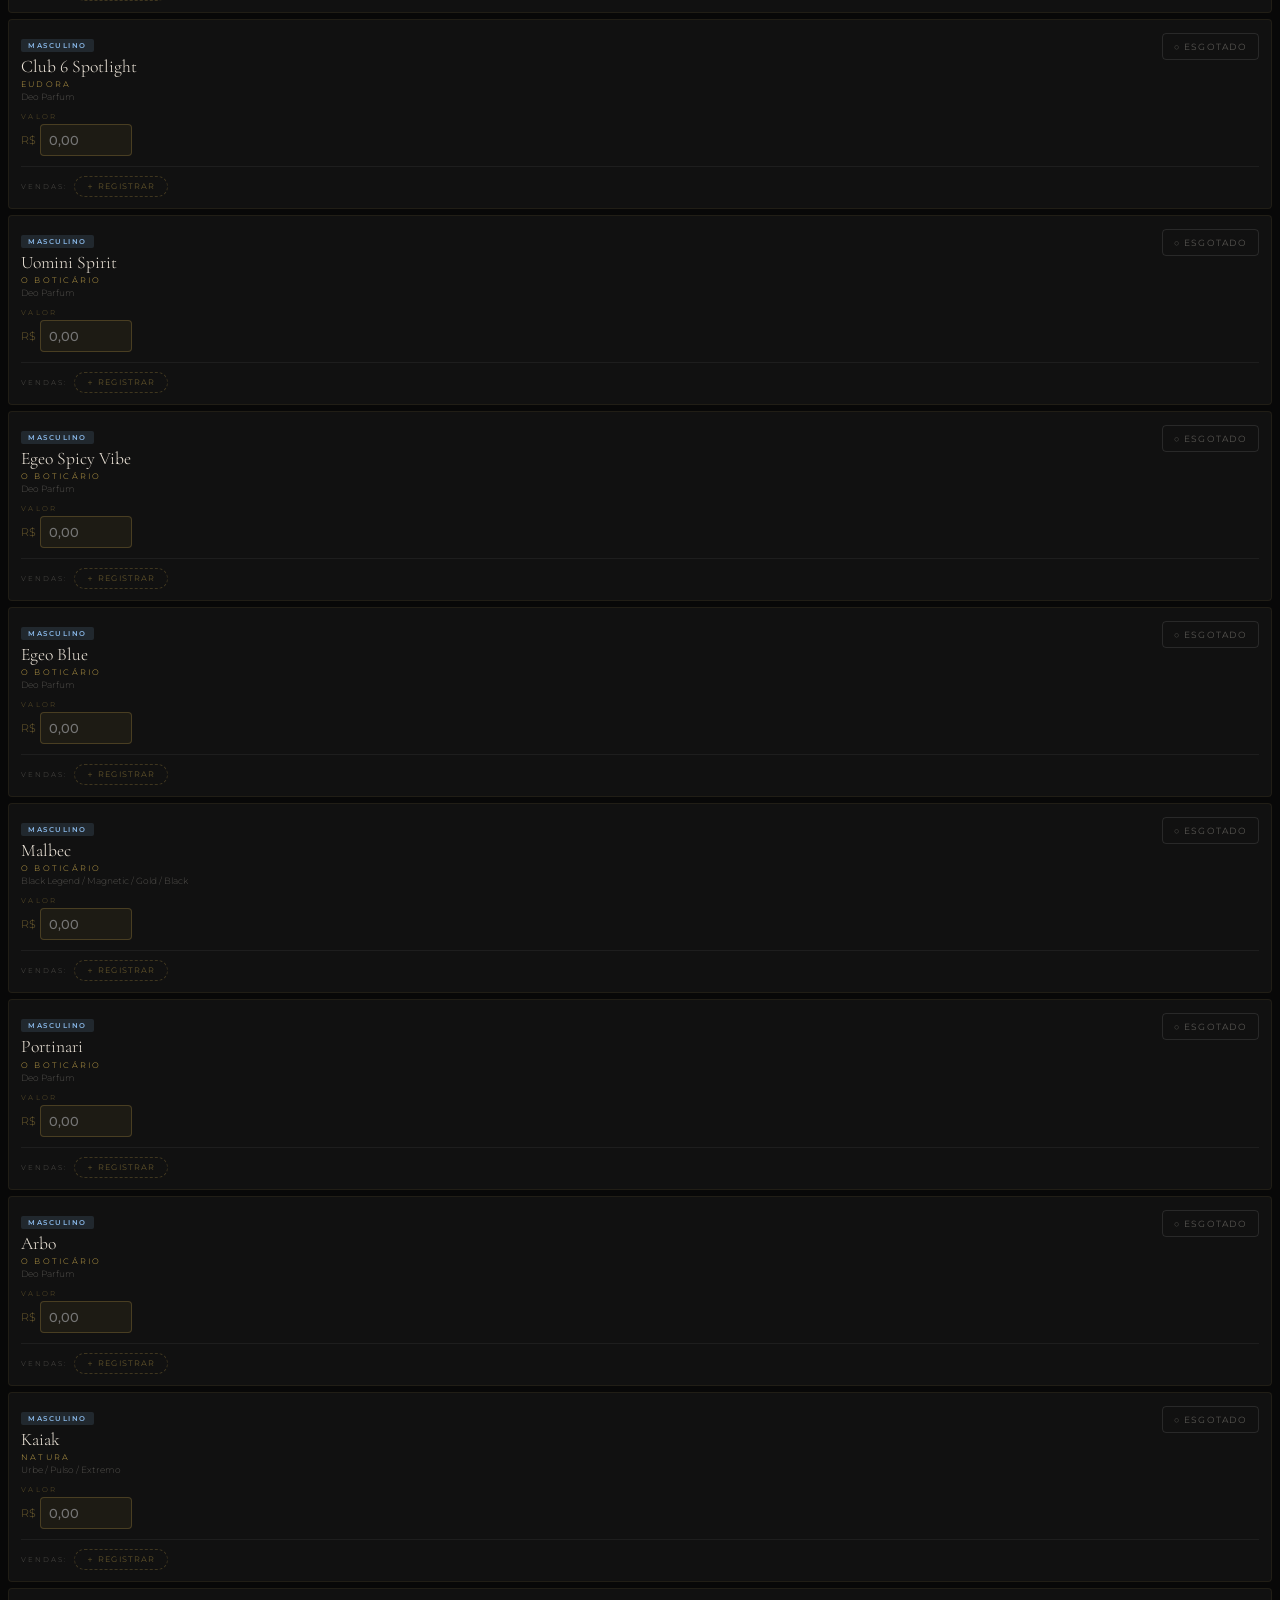
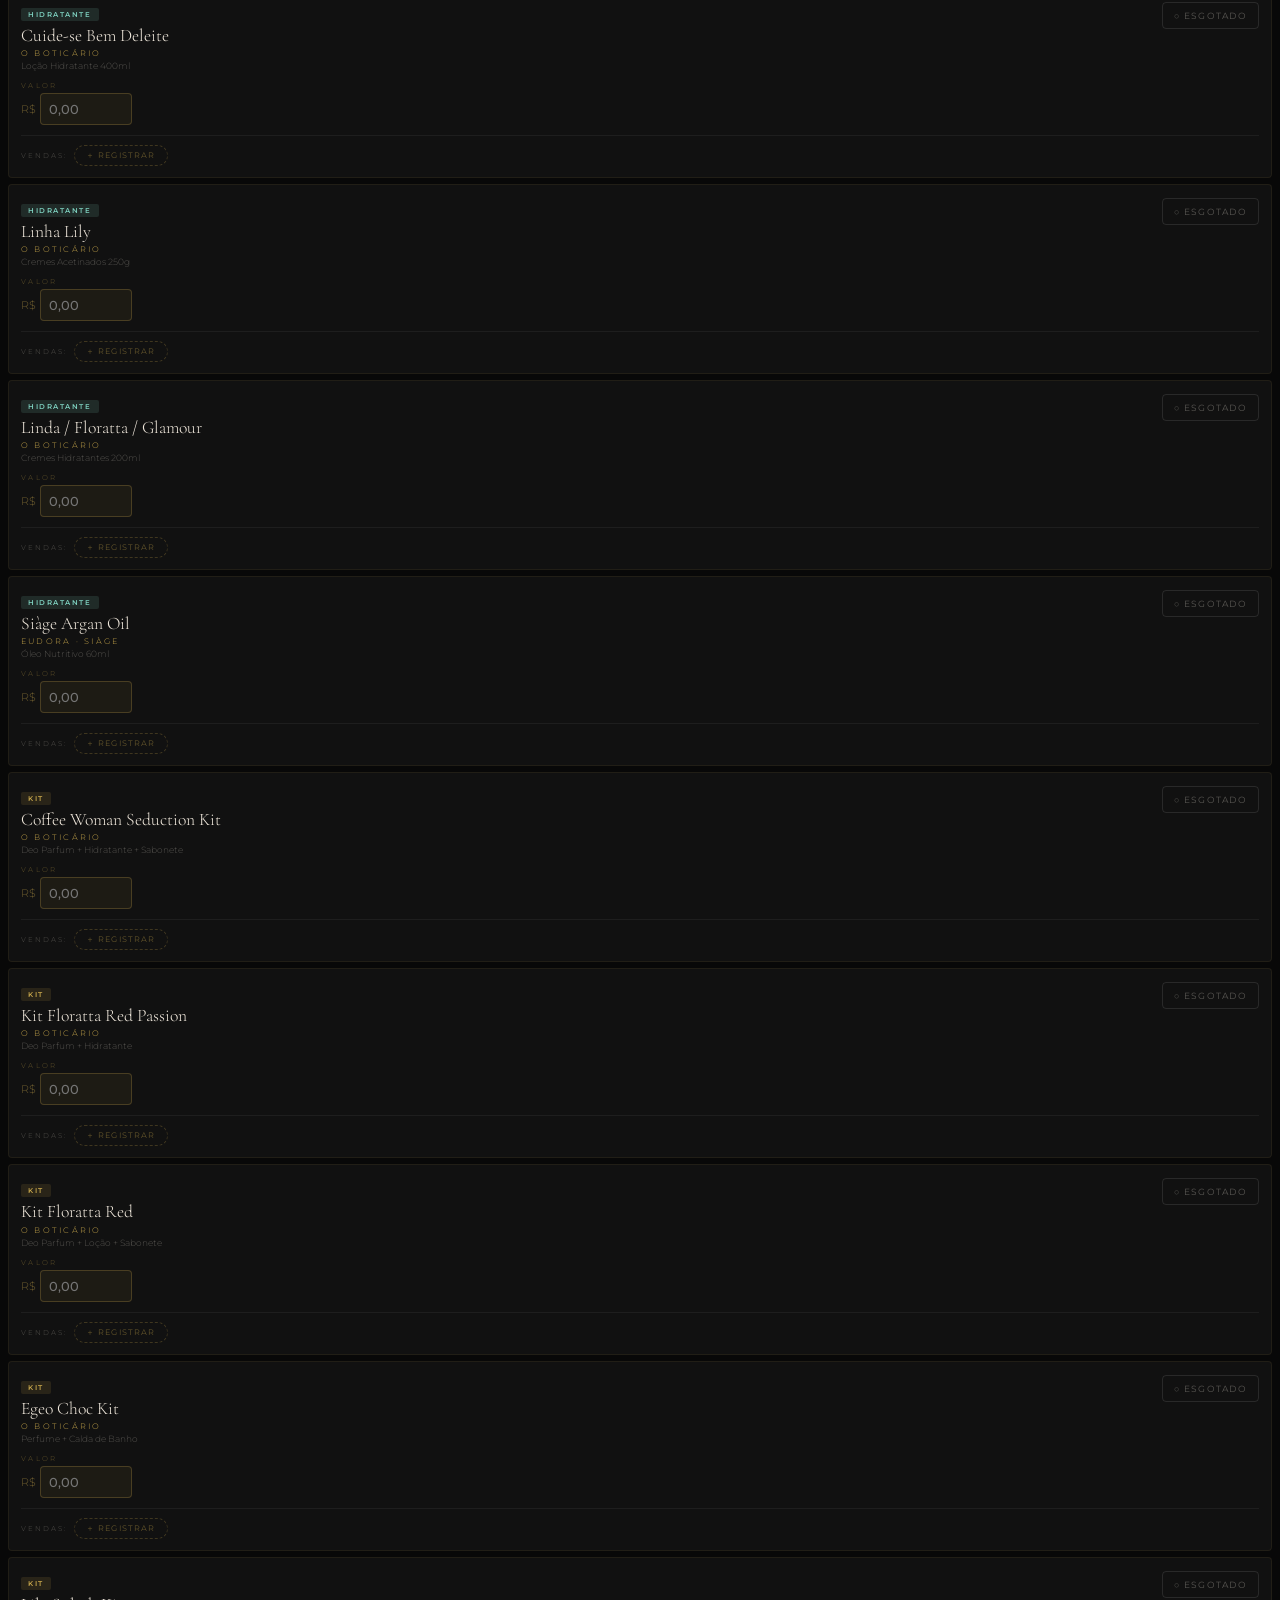
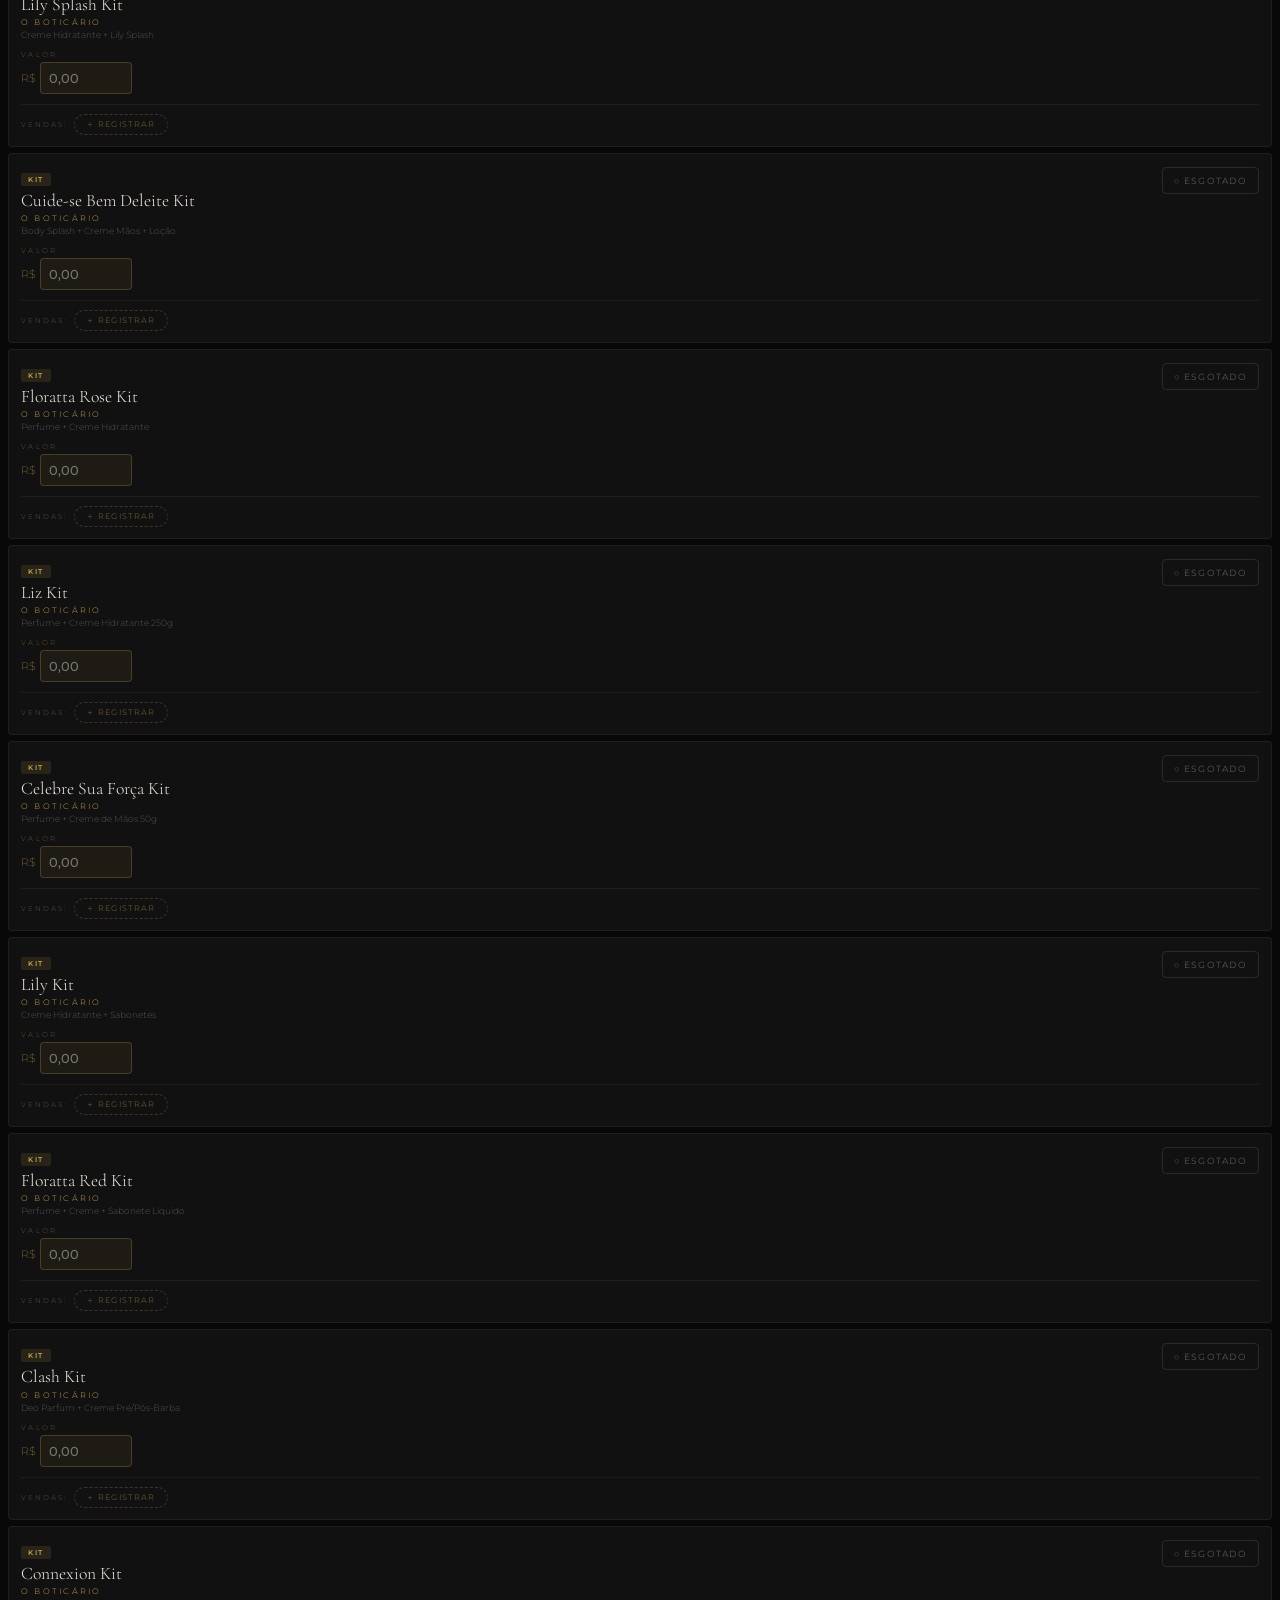
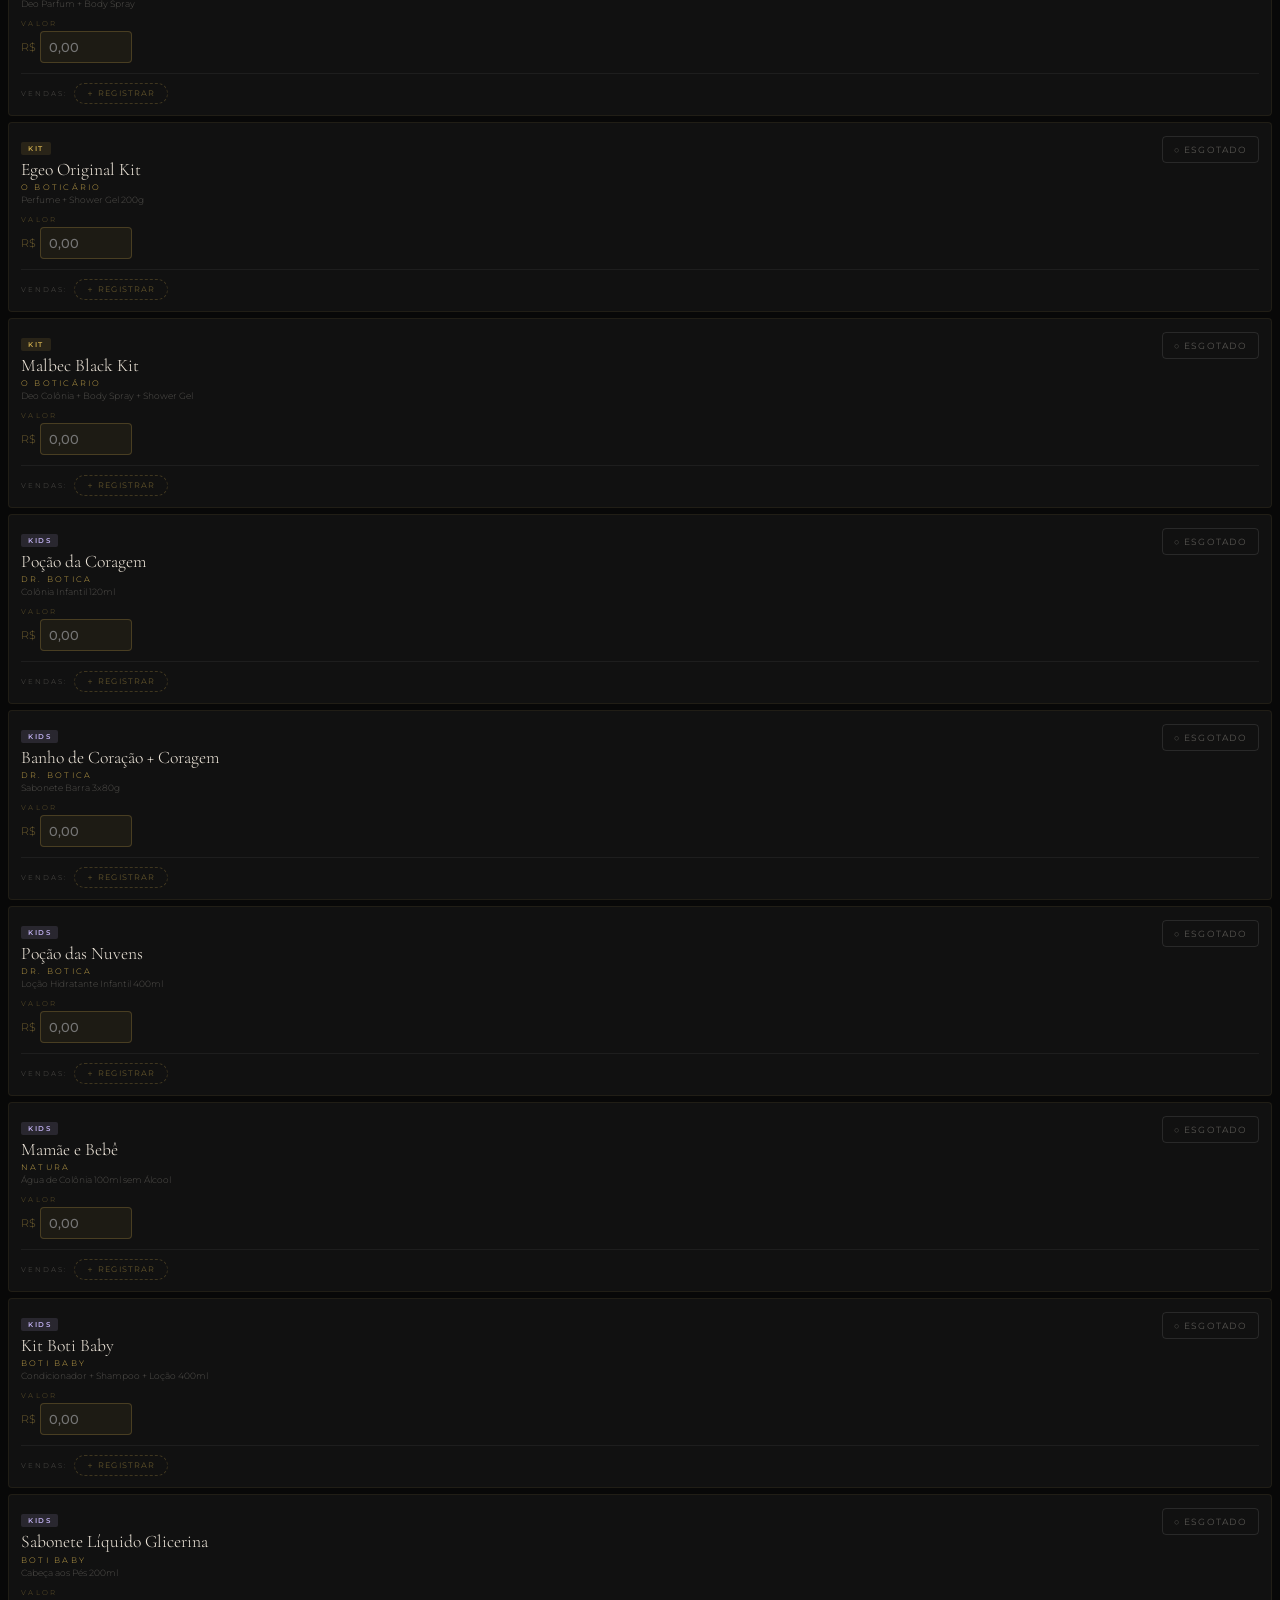
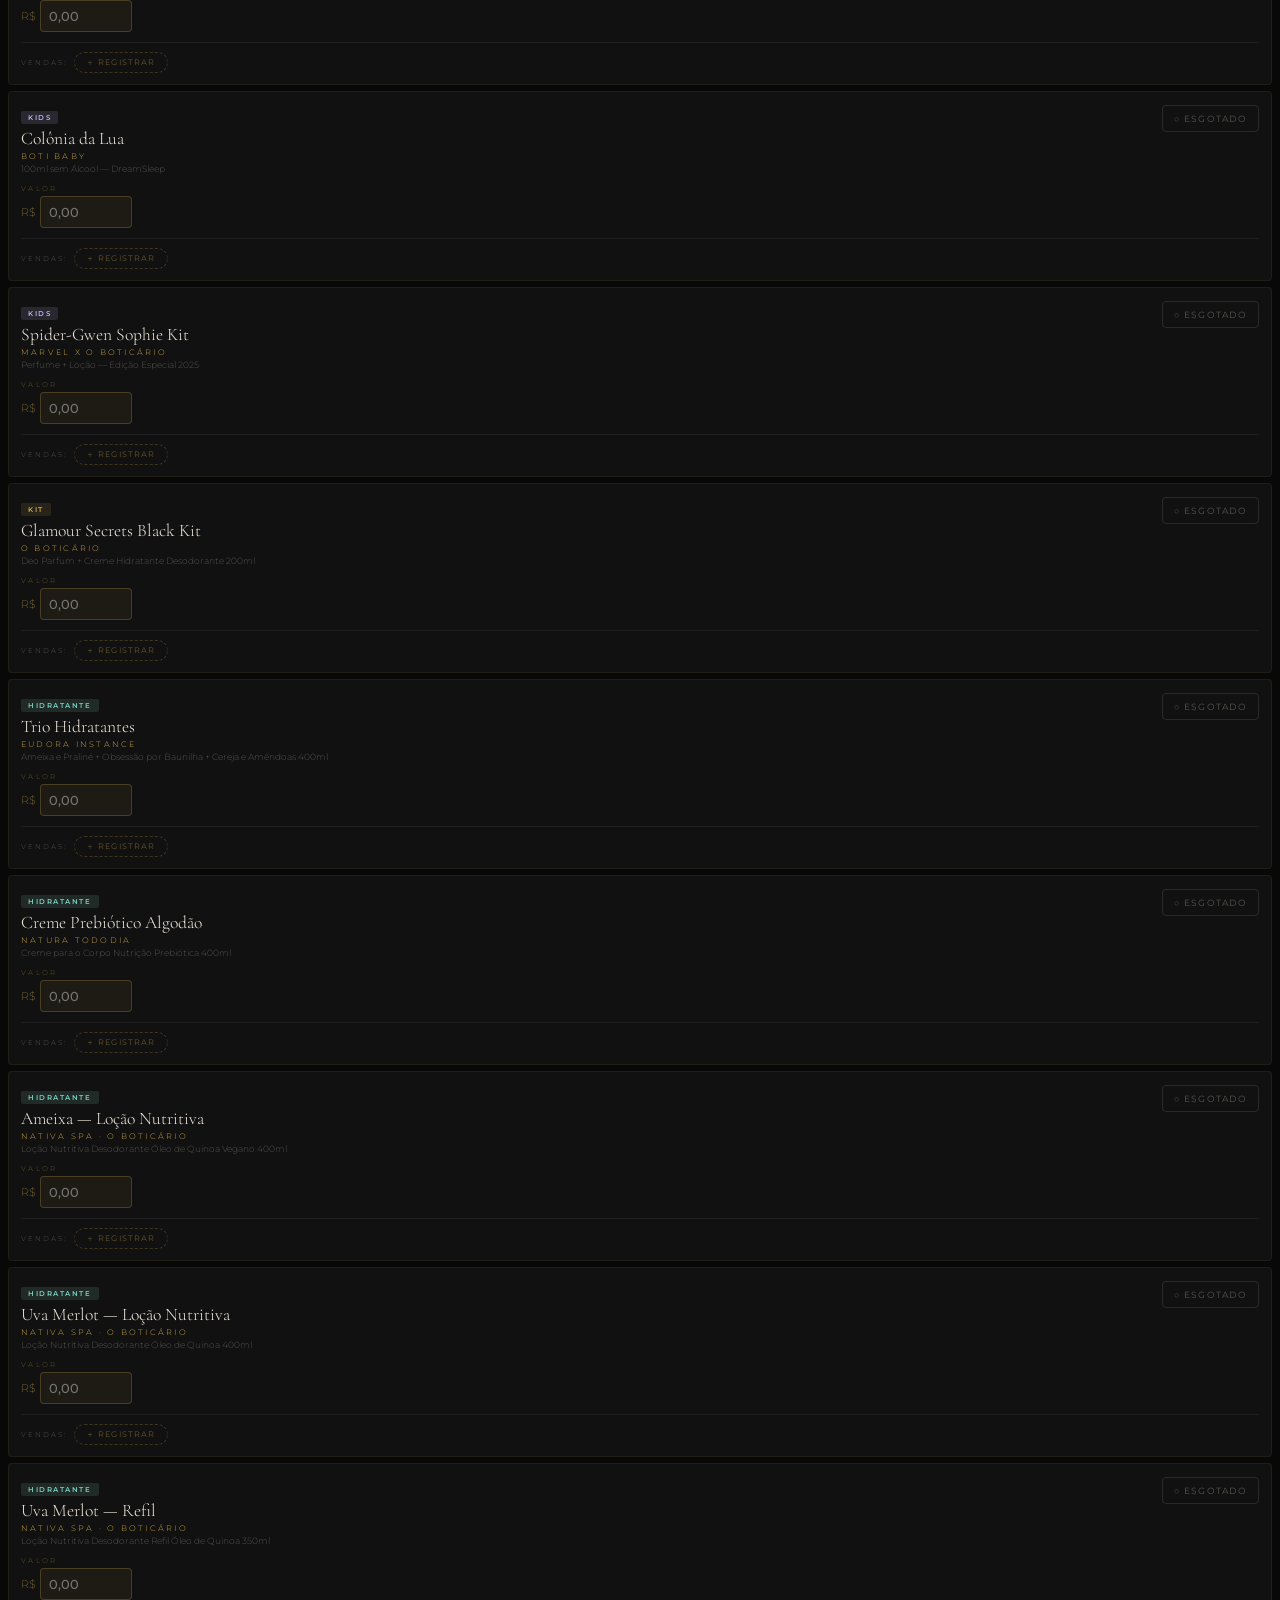
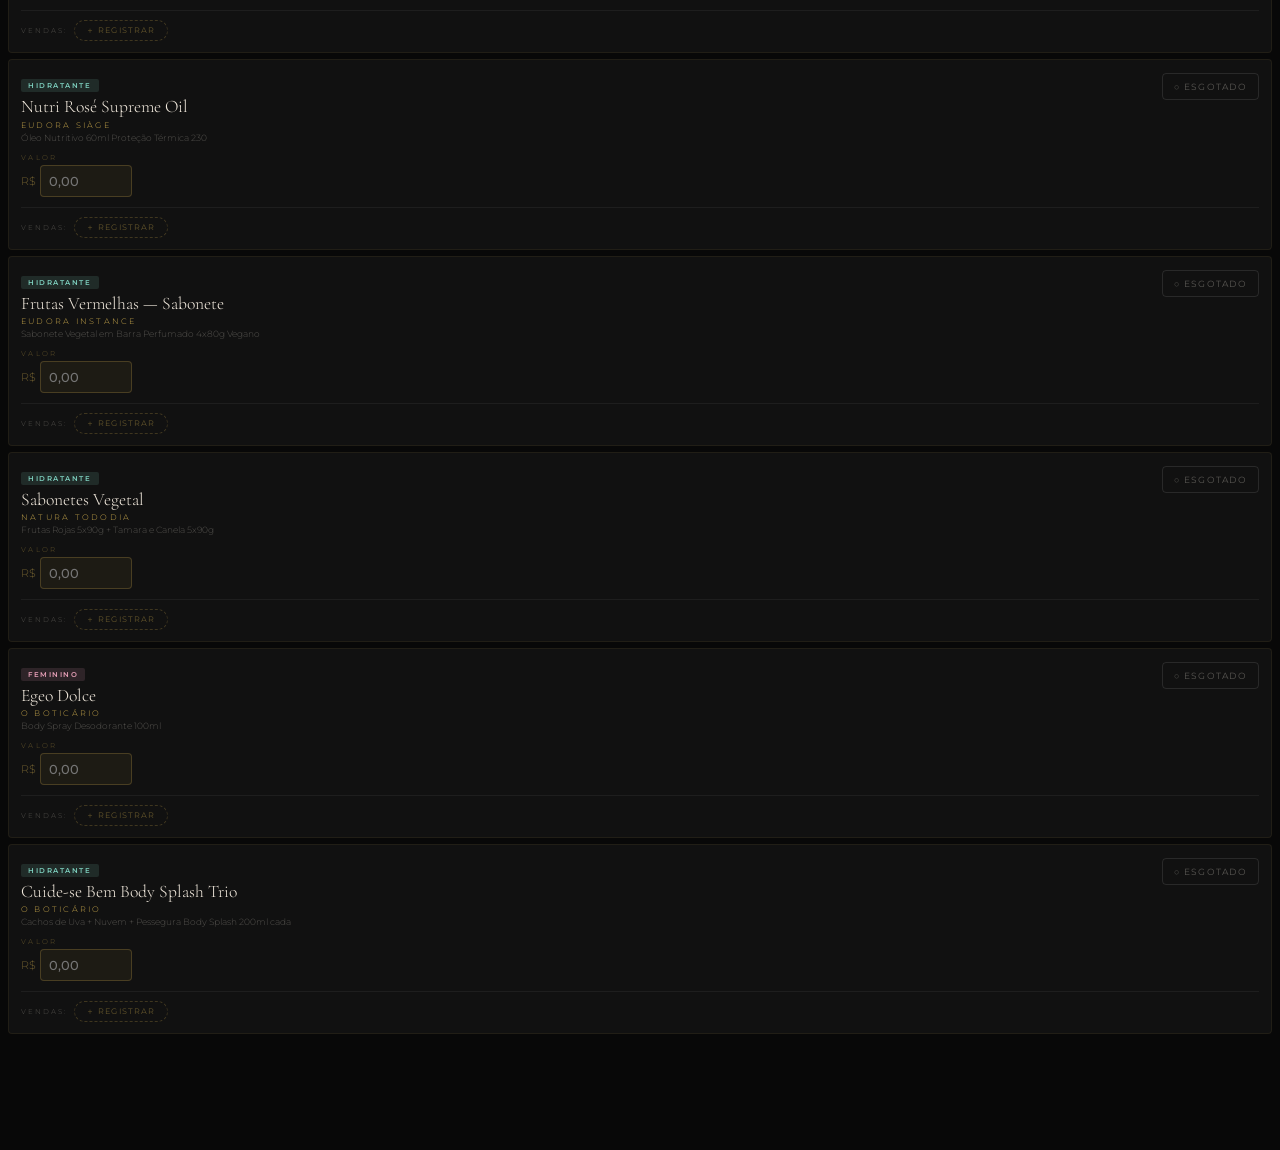
==== commit d58f021b: "Add files via upload" ====
--- a/index.html
+++ b/index.html
@@ -568,7 +568,8 @@
 
 <div id="header" style="background:linear-gradient(160deg,#100c04 0%,#0d0d0d 60%,#0d060a 100%);border-bottom:1px solid rgba(201,168,76,0.25);padding:28px 20px 20px;text-align:center;">
   <div id="logo-tap" onclick="_devTap()" style="font-family:'Cormorant Garamond',serif;font-size:clamp(2.6rem,10vw,4.2rem);font-weight:300;letter-spacing:0.35em;color:#f0e8dc;line-height:1;text-shadow:0 0 60px rgba(201,168,76,0.2);cursor:default;user-select:none;">Bela</div>
-  <div style="font-size:0.53rem;letter-spacing:0.55em;text-transform:uppercase;color:#C9A84C;margin-top:8px;">Gestão de Vendas · Yasmim Andrade</div>
+  <div style="font-size:0.38rem;letter-spacing:0.28em;text-transform:uppercase;color:rgba(201,168,76,0.35);margin-top:4px;">v3.1</div>
+  <div style="font-size:0.53rem;letter-spacing:0.55em;text-transform:uppercase;color:#C9A84C;margin-top:6px;">Gestão de Vendas · Yasmim Andrade</div>
   <div id="fb-status" style="margin-top:8px;display:inline-flex;align-items:center;gap:5px;font-size:0.42rem;letter-spacing:0.2em;text-transform:uppercase;color:rgba(240,232,220,0.3);background:rgba(255,255,255,0.04);border:1px solid rgba(255,255,255,0.08);border-radius:20px;padding:3px 10px;">
     <span id="fb-dot" style="width:6px;height:6px;border-radius:50%;background:rgba(240,232,220,0.2);display:inline-block;"></span>
     <span id="fb-label">Firebase aguardando...</span>
@@ -1512,6 +1513,23 @@
 function getSales(id){return S.sales[id]||[];}
 function getAllProducts(){return PRODUCTS.concat(S.customProducts||[]);}
 
+// Retorna getAllProducts() + produtos "fantasma" para vendas cujo produto foi deletado
+function getAllProductsWithOrphans(){
+  var base=getAllProducts();
+  var knownIds={};
+  base.forEach(function(p){knownIds[p.id]=true;});
+  Object.keys(S.sales||{}).forEach(function(idStr){
+    var id=Number(idStr);
+    if(knownIds[id])return;
+    var arr=S.sales[idStr];
+    if(!arr||!arr.length)return;
+    var snap=arr[0];
+    base.push({id:id,name:snap._prodName||'(produto removido)',brand:snap._prodBrand||'—',category:'feminino',categories:['feminino'],sub:'',custom:true,deleted:true});
+    knownIds[id]=true;
+  });
+  return base;
+}
+
 function ci(price,sale){
   var qty=(sale&&sale.qty&&sale.qty>1)?sale.qty:1;
   var total=price*qty;
@@ -1919,7 +1937,10 @@
     prices:S.prices,
     sold:S.sold,
     sales:S.sales,
-    pagMeta:S.pagMeta||{}
+    pagMeta:S.pagMeta||{},
+    customProducts:S.customProducts||[],
+    clients:S.clients||{},
+    filters:S.filters||[]
   };
   var json=JSON.stringify(data,null,2);
   var blob=new Blob([json],{type:'application/json'});
@@ -1956,6 +1977,9 @@
       if(data.sold)S.sold=data.sold;
       if(data.sales)S.sales=data.sales;
       if(data.pagMeta)S.pagMeta=data.pagMeta;
+      if(data.customProducts)S.customProducts=data.customProducts;
+      if(data.clients)S.clients=data.clients;
+      if(data.filters)S.filters=data.filters;
       save();
       renderAll();
       toastMsg('✓ Dados restaurados!');
@@ -1970,7 +1994,7 @@
 
 // ── BACKUP AUTOMÁTICO NA NUVEM (FIREBASE) ─────────────────────────────────
 function _backupPayload(){
-  return {version:4,exportedAt:new Date().toISOString(),prices:S.prices,sold:S.sold,sales:S.sales,pagMeta:S.pagMeta||{}};
+  return {version:4,exportedAt:new Date().toISOString(),prices:S.prices,sold:S.sold,sales:S.sales,pagMeta:S.pagMeta||{},customProducts:S.customProducts||[],clients:S.clients||{},filters:S.filters||[]};
 }
 function fazerBackupNuvem(manual){
   var db=window._fbdb;
@@ -2004,6 +2028,9 @@
       if(data.sold)S.sold=data.sold;
       if(data.sales)S.sales=data.sales;
       if(data.pagMeta)S.pagMeta=data.pagMeta;
+      if(data.customProducts)S.customProducts=data.customProducts;
+      if(data.clients)S.clients=data.clients;
+      if(data.filters)S.filters=data.filters;
       save();renderAll();toastMsg('✓ Dados restaurados do backup de '+dataFmt+'!');renderConfig();
     });
   });
@@ -2575,7 +2602,7 @@
 function getAllPagSales(){
   var result=[];
   var today=new Date();today.setHours(0,0,0,0);
-  getAllProducts().forEach(function(p){
+  getAllProductsWithOrphans().forEach(function(p){
     var price=gp(p.id);
     (S.sales[p.id]||[]).forEach(function(sale,idx){
       var key=p.id+'_'+(sale.sid||idx);
@@ -2937,7 +2964,7 @@
 
 function buildClientIndex(){
   var map={};
-  getAllProducts().forEach(function(p){
+  getAllProductsWithOrphans().forEach(function(p){
     var price=gp(p.id);
     getSales(p.id).forEach(function(sale,idx){
       var k=cliKey(sale.name);
@@ -3871,9 +3898,18 @@
 }
 
 function removeCustomProd(id){
-  if(!confirm('Remover este produto? As vendas registradas nele serao perdidas.'))return;
-  S.customProducts=(S.customProducts||[]).filter(function(p){return p.id!==id;});
-  delete S.prices[id];delete S.sold[id];delete S.sales[id];
+  if(!confirm('Remover este produto? As vendas registradas nele serão mantidas no histórico de pagamentos e clientes.'))return;
+  // Salva nome/marca em cada venda antes de remover o produto
+  var p=(S.customProducts||[]).find(function(x){return x.id===id;});
+  if(p&&S.sales[id]){
+    S.sales[id].forEach(function(sale){
+      if(!sale._prodName)sale._prodName=p.name;
+      if(!sale._prodBrand)sale._prodBrand=p.brand;
+    });
+  }
+  S.customProducts=(S.customProducts||[]).filter(function(x){return x.id!==id;});
+  delete S.prices[id];delete S.sold[id];
+  // S.sales[id] é mantido para preservar o histórico
   save();renderAll();renderProdTab();
   // Remove do Firebase (produto E preço)
   try{
@@ -3966,6 +4002,16 @@
 }
 
 function saveNewProd(){
+  // Auto-adiciona foto pendente (caso usuário não clicou em "+ Adicionar")
+  var _pendUrl=(document.getElementById('ap-foto').value||'').trim();
+  if(_pendUrl && !_apFotos.find(function(f){return f.url===_pendUrl;})){
+    _apFotos.push({url:_pendUrl,base64only:false});
+    document.getElementById('ap-foto').value='';
+    document.getElementById('ap-foto-preview').style.display='none';
+  } else if(!_pendUrl && _apFotoBase64 && !_apFotos.length){
+    _apFotos.push({url:_apFotoBase64,base64only:true});
+    _apFotoBase64=null;
+  }
   var name=document.getElementById('ap-name').value.trim();
   var brand=document.getElementById('ap-brand').value.trim();
   var sub=document.getElementById('ap-sub').value.trim();
@@ -4289,8 +4335,17 @@
 function executarApagarProduto(){
   if(_epId===null) return;
   var id = _epId;
+  // Salva nome/marca em cada venda antes de remover o produto
+  var p=(S.customProducts||[]).find(function(x){return x.id===id;});
+  if(p&&S.sales[id]){
+    S.sales[id].forEach(function(sale){
+      if(!sale._prodName)sale._prodName=p.name;
+      if(!sale._prodBrand)sale._prodBrand=p.brand;
+    });
+  }
   S.customProducts = (S.customProducts||[]).filter(function(p){ return p.id!==id; });
   delete S.prices[id];
+  // S.sales[id] é mantido para preservar o histórico
   try{
     if(window._fbdb){
       window._fbdb.ref('produtos_custom/'+id).remove();
@@ -4353,7 +4408,7 @@
         var p=data[id];
         if(!S.customProducts)S.customProducts=[];
         if(!S.customProducts.find(function(x){return x.id===p.id;})){
-          S.customProducts.push({id:p.id,name:p.name,brand:p.brand,category:p.category,sub:p.sub||'',custom:true,foto:p.foto||'',catalogTab:p.catalogTab||'todos'});
+          S.customProducts.push({id:p.id,name:p.name,brand:p.brand,category:p.category,categories:p.categories||[p.category],sub:p.sub||'',custom:true,foto:p.foto||'',fotos:p.fotos||[],catalogTab:p.catalogTab||'todos',catalogTabs:p.catalogTabs||[p.catalogTab||'todos']});
           if(p.price)S.prices[p.id]=p.price;
         }
       });
@@ -4508,6 +4563,16 @@
 
 function saveEditProd(){
   if(_epId===null)return;
+  // Auto-adiciona foto pendente (caso usuário não clicou em "+ Adicionar")
+  var _pendUrl=(document.getElementById('ep-foto').value||'').trim();
+  if(_pendUrl && !_epFotos.find(function(f){return f.url===_pendUrl;})){
+    _epFotos.push({url:_pendUrl,base64only:false});
+    document.getElementById('ep-foto').value='';
+    document.getElementById('ep-foto-preview').style.display='none';
+  } else if(!_pendUrl && _epFotoBase64 && !_epFotos.find(function(f){return f.url===_epFotoBase64;})){
+    _epFotos.push({url:_epFotoBase64,base64only:true});
+    _epFotoBase64=null;
+  }
   var name=document.getElementById('ep-name').value.trim();
   var brand=document.getElementById('ep-brand').value.trim();
   var sub=document.getElementById('ep-sub-input').value.trim();
@@ -4740,7 +4805,7 @@
 function _iniciarListenersFB(db){
   setFbStatus(true,'Firebase conectando...');
   db.ref('esgotados').on('value',function(snap){setFbStatus(true,'Firebase ✓ conectado');var data=snap.val()||{};var mudou=false;getAllProducts().forEach(function(p){var novoVal=data[p.id]===true;var atualVal=!!S.sold[p.id];if(novoVal!==atualVal){if(novoVal)S.sold[p.id]=true;else delete S.sold[p.id];mudou=true;}});if(mudou)renderAll();},function(err){setFbStatus(false,'Firebase erro: '+err.code);});
-  db.ref('produtos_custom').once('value',function(snap){var data=snap.val()||{};var fbIds=Object.keys(data).map(Number);var localIds=(S.customProducts||[]).map(function(p){return p.id;});var novos=0;fbIds.forEach(function(id){var p=data[id];if(!p)return;if(localIds.indexOf(id)<0){if(!S.customProducts)S.customProducts=[];S.customProducts.push({id:p.id,name:p.name,brand:p.brand,category:p.category,sub:p.sub||'',custom:true,foto:p.foto||'',catalogTab:p.catalogTab||'todos'});if(p.price)S.prices[p.id]=p.price;novos++;}else{if(p&&p.price)S.prices[p.id]=p.price;}});if(novos>0){save();renderAll();renderProdTab();toastMsg(novos+' produto(s) sincronizado(s) do Firebase');}});
+  db.ref('produtos_custom').once('value',function(snap){var data=snap.val()||{};var fbIds=Object.keys(data).map(Number);var localIds=(S.customProducts||[]).map(function(p){return p.id;});var novos=0;fbIds.forEach(function(id){var p=data[id];if(!p)return;if(localIds.indexOf(id)<0){if(!S.customProducts)S.customProducts=[];S.customProducts.push({id:p.id,name:p.name,brand:p.brand,category:p.category,categories:p.categories||[p.category],sub:p.sub||'',custom:true,foto:p.foto||'',fotos:p.fotos||[],catalogTab:p.catalogTab||'todos',catalogTabs:p.catalogTabs||[p.catalogTab||'todos']});if(p.price)S.prices[p.id]=p.price;novos++;}else{var local=S.customProducts.find(function(x){return x.id===id;});if(local){if(p.foto&&!local.foto)local.foto=p.foto;if(p.fotos&&p.fotos.length&&(!local.fotos||!local.fotos.length))local.fotos=p.fotos;}if(p&&p.price)S.prices[p.id]=p.price;}});if(novos>0){save();renderAll();renderProdTab();toastMsg(novos+' produto(s) sincronizado(s) do Firebase');}});
   db.ref('precos').on('value',function(snap){var data=snap.val()||{};Object.keys(data).forEach(function(id){var numId=Number(id);if(data[id]>0)S.prices[numId]=data[id];});});
 }
 (function tentarIniciar(n){
